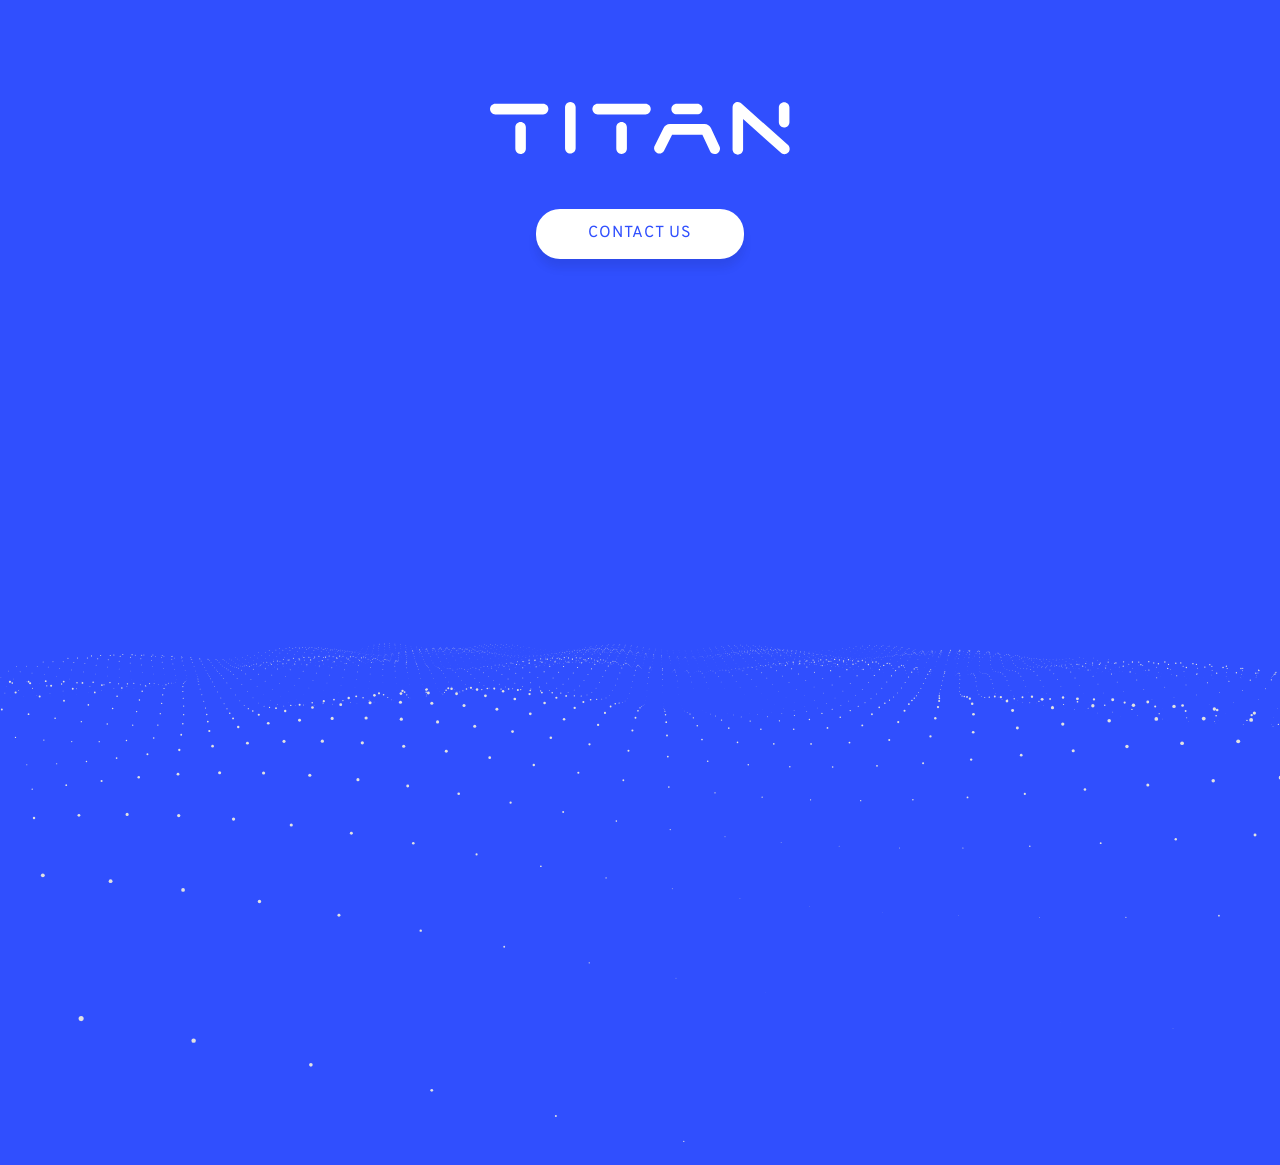
==== index.html @ d838e2a1 "index location" ====
<!DOCTYPE html>
<html lang="en">
<head>
  <title>Titan Industries</title>
  <meta name="viewport" content="width=device-width, initial-scale=1.0" />
  <meta name="description" content="Massively better mining. ">
  <meta name="author" content="Titan Industries">
  <meta property="og:url"                content="http://www.titan.io" />
  <meta property="og:type"               content="article" />
  <meta property="og:title"              content="Titan" />
  <meta property="og:description"        content="Massively better mining." />
  <meta property="og:image"              content="" />
  <link rel="stylesheet" href="styles.css">
  <link rel="shortcut icon" href="favicon.ico">
  <link href="https://fonts.googleapis.com/css?family=Overpass:400,700,900" rel="stylesheet">
</head>

  <body>
    <div id="logo">
      <img src="images/titan-logo.svg" alt="Titan logo">
    </div>
    <a class="button">Contact Us</a>

    <script src="three.js"></script>
    <script id="wave">
'use strict';var THREE=THREE||{REVISION:"56"};self.console=self.console||{info:function(){},log:function(){},debug:function(){},warn:function(){},error:function(){}};self.Int32Array=self.Int32Array||Array;self.Float32Array=self.Float32Array||Array;String.prototype.trim=String.prototype.trim||function(){return this.replace(/^\s+|\s+$/g,"")};
THREE.extend=function(a,b){if(Object.keys)for(var c=Object.keys(b),d=0,e=c.length;d<e;d++){var f=c[d];Object.defineProperty(a,f,Object.getOwnPropertyDescriptor(b,f))}else for(f in c={}.hasOwnProperty,b)c.call(b,f)&&(a[f]=b[f]);return a};
(function(){for(var a=0,b=["ms","moz","webkit","o"],c=0;c<b.length&&!window.requestAnimationFrame;++c)window.requestAnimationFrame=window[b[c]+"RequestAnimationFrame"],window.cancelAnimationFrame=window[b[c]+"CancelAnimationFrame"]||window[b[c]+"CancelRequestAnimationFrame"];void 0===window.requestAnimationFrame&&(window.requestAnimationFrame=function(b){var c=Date.now(),f=Math.max(0,16-(c-a)),g=window.setTimeout(function(){b(c+f)},f);a=c+f;return g});window.cancelAnimationFrame=window.cancelAnimationFrame||
function(a){window.clearTimeout(a)}})();THREE.CullFaceNone=0;THREE.CullFaceBack=1;THREE.CullFaceFront=2;THREE.CullFaceFrontBack=3;THREE.FrontFaceDirectionCW=0;THREE.FrontFaceDirectionCCW=1;THREE.BasicShadowMap=0;THREE.PCFShadowMap=1;THREE.PCFSoftShadowMap=2;THREE.FrontSide=0;THREE.BackSide=1;THREE.DoubleSide=2;THREE.NoShading=0;THREE.FlatShading=1;THREE.SmoothShading=2;THREE.NoColors=0;THREE.FaceColors=1;THREE.VertexColors=2;THREE.NoBlending=0;THREE.NormalBlending=1;THREE.AdditiveBlending=2;
THREE.SubtractiveBlending=3;THREE.MultiplyBlending=4;THREE.CustomBlending=5;THREE.AddEquation=100;THREE.SubtractEquation=101;THREE.ReverseSubtractEquation=102;THREE.ZeroFactor=200;THREE.OneFactor=201;THREE.SrcColorFactor=202;THREE.OneMinusSrcColorFactor=203;THREE.SrcAlphaFactor=204;THREE.OneMinusSrcAlphaFactor=205;THREE.DstAlphaFactor=206;THREE.OneMinusDstAlphaFactor=207;THREE.DstColorFactor=208;THREE.OneMinusDstColorFactor=209;THREE.SrcAlphaSaturateFactor=210;THREE.MultiplyOperation=0;
THREE.MixOperation=1;THREE.AddOperation=2;THREE.UVMapping=function(){};THREE.CubeReflectionMapping=function(){};THREE.CubeRefractionMapping=function(){};THREE.SphericalReflectionMapping=function(){};THREE.SphericalRefractionMapping=function(){};THREE.RepeatWrapping=1E3;THREE.ClampToEdgeWrapping=1001;THREE.MirroredRepeatWrapping=1002;THREE.NearestFilter=1003;THREE.NearestMipMapNearestFilter=1004;THREE.NearestMipMapLinearFilter=1005;THREE.LinearFilter=1006;THREE.LinearMipMapNearestFilter=1007;
THREE.LinearMipMapLinearFilter=1008;THREE.UnsignedByteType=1009;THREE.ByteType=1010;THREE.ShortType=1011;THREE.UnsignedShortType=1012;THREE.IntType=1013;THREE.UnsignedIntType=1014;THREE.FloatType=1015;THREE.UnsignedShort4444Type=1016;THREE.UnsignedShort5551Type=1017;THREE.UnsignedShort565Type=1018;THREE.AlphaFormat=1019;THREE.RGBFormat=1020;THREE.RGBAFormat=1021;THREE.LuminanceFormat=1022;THREE.LuminanceAlphaFormat=1023;THREE.RGB_S3TC_DXT1_Format=2001;THREE.RGBA_S3TC_DXT1_Format=2002;
THREE.RGBA_S3TC_DXT3_Format=2003;THREE.RGBA_S3TC_DXT5_Format=2004;THREE.Color=function(a){void 0!==a&&this.set(a);return this};
THREE.extend(THREE.Color.prototype,{r:1,g:1,b:1,set:function(a){switch(typeof a){case "number":this.setHex(a);break;case "string":this.setStyle(a)}},setHex:function(a){a=Math.floor(a);this.r=(a>>16&255)/255;this.g=(a>>8&255)/255;this.b=(a&255)/255;return this},setRGB:function(a,b,c){this.r=a;this.g=b;this.b=c;return this},setHSV:function(a,b,c){console.log("DEPRECATED: Color's .setHSV() will be removed. Use .setHSL( h, s, l ) instead.");return this.setHSL(a,b*c/(1>(a=(2-b)*c)?a:2-a),a/2)},setHSL:function(a,
b,c){if(0===b)this.r=this.g=this.b=c;else{var d=function(a,b,c){0>c&&(c+=1);1<c&&(c-=1);return c<1/6?a+6*(b-a)*c:0.5>c?b:c<2/3?a+6*(b-a)*(2/3-c):a},b=0.5>=c?c*(1+b):c+b-c*b,c=2*c-b;this.r=d(c,b,a+1/3);this.g=d(c,b,a);this.b=d(c,b,a-1/3)}return this},setStyle:function(a){if(/^rgb\((\d+),(\d+),(\d+)\)$/i.test(a))return a=/^rgb\((\d+),(\d+),(\d+)\)$/i.exec(a),this.r=Math.min(255,parseInt(a[1],10))/255,this.g=Math.min(255,parseInt(a[2],10))/255,this.b=Math.min(255,parseInt(a[3],10))/255,this;if(/^rgb\((\d+)\%,(\d+)\%,(\d+)\%\)$/i.test(a))return a=
/^rgb\((\d+)\%,(\d+)\%,(\d+)\%\)$/i.exec(a),this.r=Math.min(100,parseInt(a[1],10))/100,this.g=Math.min(100,parseInt(a[2],10))/100,this.b=Math.min(100,parseInt(a[3],10))/100,this;if(/^\#([0-9a-f]{6})$/i.test(a))return a=/^\#([0-9a-f]{6})$/i.exec(a),this.setHex(parseInt(a[1],16)),this;if(/^\#([0-9a-f])([0-9a-f])([0-9a-f])$/i.test(a))return a=/^\#([0-9a-f])([0-9a-f])([0-9a-f])$/i.exec(a),this.setHex(parseInt(a[1]+a[1]+a[2]+a[2]+a[3]+a[3],16)),this;if(/^(\w+)$/i.test(a))return this.setHex(THREE.ColorKeywords[a]),
this},copy:function(a){this.r=a.r;this.g=a.g;this.b=a.b;return this},copyGammaToLinear:function(a){this.r=a.r*a.r;this.g=a.g*a.g;this.b=a.b*a.b;return this},copyLinearToGamma:function(a){this.r=Math.sqrt(a.r);this.g=Math.sqrt(a.g);this.b=Math.sqrt(a.b);return this},convertGammaToLinear:function(){var a=this.r,b=this.g,c=this.b;this.r=a*a;this.g=b*b;this.b=c*c;return this},convertLinearToGamma:function(){this.r=Math.sqrt(this.r);this.g=Math.sqrt(this.g);this.b=Math.sqrt(this.b);return this},getHex:function(){return 255*
this.r<<16^255*this.g<<8^255*this.b<<0},getHexString:function(){return("000000"+this.getHex().toString(16)).slice(-6)},getHSL:function(){var a={h:0,s:0,l:0};return function(){var b=this.r,c=this.g,d=this.b,e=Math.max(b,c,d),f=Math.min(b,c,d),g,h=(f+e)/2;if(f===e)f=g=0;else{var i=e-f,f=0.5>=h?i/(e+f):i/(2-e-f);switch(e){case b:g=(c-d)/i+(c<d?6:0);break;case c:g=(d-b)/i+2;break;case d:g=(b-c)/i+4}g/=6}a.h=g;a.s=f;a.l=h;return a}}(),getStyle:function(){return"rgb("+(255*this.r|0)+","+(255*this.g|0)+
","+(255*this.b|0)+")"},offsetHSL:function(a,b,c){var d=this.getHSL();d.h+=a;d.s+=b;d.l+=c;this.setHSL(d.h,d.s,d.l);return this},add:function(a){this.r+=a.r;this.g+=a.g;this.b+=a.b;return this},addColors:function(a,b){this.r=a.r+b.r;this.g=a.g+b.g;this.b=a.b+b.b;return this},addScalar:function(a){this.r+=a;this.g+=a;this.b+=a;return this},multiply:function(a){this.r*=a.r;this.g*=a.g;this.b*=a.b;return this},multiplyScalar:function(a){this.r*=a;this.g*=a;this.b*=a;return this},lerp:function(a,b){this.r+=
(a.r-this.r)*b;this.g+=(a.g-this.g)*b;this.b+=(a.b-this.b)*b;return this},clone:function(){return(new THREE.Color).setRGB(this.r,this.g,this.b)}});
THREE.ColorKeywords={aliceblue:15792383,antiquewhite:16444375,aqua:65535,aquamarine:8388564,azure:15794175,beige:16119260,bisque:16770244,black:0,blanchedalmond:16772045,blue:255,blueviolet:9055202,brown:10824234,burlywood:14596231,cadetblue:6266528,chartreuse:8388352,chocolate:13789470,coral:16744272,cornflowerblue:6591981,cornsilk:16775388,crimson:14423100,cyan:65535,darkblue:139,darkcyan:35723,darkgoldenrod:12092939,darkgray:11119017,darkgreen:25600,darkgrey:11119017,darkkhaki:12433259,darkmagenta:9109643,
darkolivegreen:5597999,darkorange:16747520,darkorchid:10040012,darkred:9109504,darksalmon:15308410,darkseagreen:9419919,darkslateblue:4734347,darkslategray:3100495,darkslategrey:3100495,darkturquoise:52945,darkviolet:9699539,deeppink:16716947,deepskyblue:49151,dimgray:6908265,dimgrey:6908265,dodgerblue:2003199,firebrick:11674146,floralwhite:16775920,forestgreen:2263842,fuchsia:16711935,gainsboro:14474460,ghostwhite:16316671,gold:16766720,goldenrod:14329120,gray:8421504,green:32768,greenyellow:11403055,
grey:8421504,honeydew:15794160,hotpink:16738740,indianred:13458524,indigo:4915330,ivory:16777200,khaki:15787660,lavender:15132410,lavenderblush:16773365,lawngreen:8190976,lemonchiffon:16775885,lightblue:11393254,lightcoral:15761536,lightcyan:14745599,lightgoldenrodyellow:16448210,lightgray:13882323,lightgreen:9498256,lightgrey:13882323,lightpink:16758465,lightsalmon:16752762,lightseagreen:2142890,lightskyblue:8900346,lightslategray:7833753,lightslategrey:7833753,lightsteelblue:11584734,lightyellow:16777184,
lime:65280,limegreen:3329330,linen:16445670,magenta:16711935,maroon:8388608,mediumaquamarine:6737322,mediumblue:205,mediumorchid:12211667,mediumpurple:9662683,mediumseagreen:3978097,mediumslateblue:8087790,mediumspringgreen:64154,mediumturquoise:4772300,mediumvioletred:13047173,midnightblue:1644912,mintcream:16121850,mistyrose:16770273,moccasin:16770229,navajowhite:16768685,navy:128,oldlace:16643558,olive:8421376,olivedrab:7048739,orange:16753920,orangered:16729344,orchid:14315734,palegoldenrod:15657130,
palegreen:10025880,paleturquoise:11529966,palevioletred:14381203,papayawhip:16773077,peachpuff:16767673,peru:13468991,pink:16761035,plum:14524637,powderblue:11591910,purple:8388736,red:16711680,rosybrown:12357519,royalblue:4286945,saddlebrown:9127187,salmon:16416882,sandybrown:16032864,seagreen:3050327,seashell:16774638,sienna:10506797,silver:12632256,skyblue:8900331,slateblue:6970061,slategray:7372944,slategrey:7372944,snow:16775930,springgreen:65407,steelblue:4620980,tan:13808780,teal:32896,thistle:14204888,
tomato:16737095,turquoise:4251856,violet:15631086,wheat:16113331,white:16777215,whitesmoke:16119285,yellow:16776960,yellowgreen:10145074};THREE.Quaternion=function(a,b,c,d){this.x=a||0;this.y=b||0;this.z=c||0;this.w=void 0!==d?d:1};
THREE.extend(THREE.Quaternion.prototype,{set:function(a,b,c,d){this.x=a;this.y=b;this.z=c;this.w=d;return this},copy:function(a){this.x=a.x;this.y=a.y;this.z=a.z;this.w=a.w;return this},setFromEuler:function(a,b){var c=Math.cos(a.x/2),d=Math.cos(a.y/2),e=Math.cos(a.z/2),f=Math.sin(a.x/2),g=Math.sin(a.y/2),h=Math.sin(a.z/2);void 0===b||"XYZ"===b?(this.x=f*d*e+c*g*h,this.y=c*g*e-f*d*h,this.z=c*d*h+f*g*e,this.w=c*d*e-f*g*h):"YXZ"===b?(this.x=f*d*e+c*g*h,this.y=c*g*e-f*d*h,this.z=c*d*h-f*g*e,this.w=c*
d*e+f*g*h):"ZXY"===b?(this.x=f*d*e-c*g*h,this.y=c*g*e+f*d*h,this.z=c*d*h+f*g*e,this.w=c*d*e-f*g*h):"ZYX"===b?(this.x=f*d*e-c*g*h,this.y=c*g*e+f*d*h,this.z=c*d*h-f*g*e,this.w=c*d*e+f*g*h):"YZX"===b?(this.x=f*d*e+c*g*h,this.y=c*g*e+f*d*h,this.z=c*d*h-f*g*e,this.w=c*d*e-f*g*h):"XZY"===b&&(this.x=f*d*e-c*g*h,this.y=c*g*e-f*d*h,this.z=c*d*h+f*g*e,this.w=c*d*e+f*g*h);return this},setFromAxisAngle:function(a,b){var c=b/2,d=Math.sin(c);this.x=a.x*d;this.y=a.y*d;this.z=a.z*d;this.w=Math.cos(c);return this},
setFromRotationMatrix:function(a){var b=a.elements,c=b[0],a=b[4],d=b[8],e=b[1],f=b[5],g=b[9],h=b[2],i=b[6],b=b[10],k=c+f+b;0<k?(c=0.5/Math.sqrt(k+1),this.w=0.25/c,this.x=(i-g)*c,this.y=(d-h)*c,this.z=(e-a)*c):c>f&&c>b?(c=2*Math.sqrt(1+c-f-b),this.w=(i-g)/c,this.x=0.25*c,this.y=(a+e)/c,this.z=(d+h)/c):f>b?(c=2*Math.sqrt(1+f-c-b),this.w=(d-h)/c,this.x=(a+e)/c,this.y=0.25*c,this.z=(g+i)/c):(c=2*Math.sqrt(1+b-c-f),this.w=(e-a)/c,this.x=(d+h)/c,this.y=(g+i)/c,this.z=0.25*c);return this},inverse:function(){this.conjugate().normalize();
return this},conjugate:function(){this.x*=-1;this.y*=-1;this.z*=-1;return this},lengthSq:function(){return this.x*this.x+this.y*this.y+this.z*this.z+this.w*this.w},length:function(){return Math.sqrt(this.x*this.x+this.y*this.y+this.z*this.z+this.w*this.w)},normalize:function(){var a=this.length();0===a?(this.z=this.y=this.x=0,this.w=1):(a=1/a,this.x*=a,this.y*=a,this.z*=a,this.w*=a);return this},multiply:function(a,b){return void 0!==b?(console.warn("DEPRECATED: Quaternion's .multiply() now only accepts one argument. Use .multiplyQuaternions( a, b ) instead."),
this.multiplyQuaternions(a,b)):this.multiplyQuaternions(this,a)},multiplyQuaternions:function(a,b){var c=a.x,d=a.y,e=a.z,f=a.w,g=b.x,h=b.y,i=b.z,k=b.w;this.x=c*k+f*g+d*i-e*h;this.y=d*k+f*h+e*g-c*i;this.z=e*k+f*i+c*h-d*g;this.w=f*k-c*g-d*h-e*i;return this},multiplyVector3:function(a){console.warn("DEPRECATED: Quaternion's .multiplyVector3() has been removed. Use is now vector.applyQuaternion( quaternion ) instead.");return a.applyQuaternion(this)},slerp:function(a,b){var c=this.x,d=this.y,e=this.z,
f=this.w,g=f*a.w+c*a.x+d*a.y+e*a.z;0>g?(this.w=-a.w,this.x=-a.x,this.y=-a.y,this.z=-a.z,g=-g):this.copy(a);if(1<=g)return this.w=f,this.x=c,this.y=d,this.z=e,this;var h=Math.acos(g),i=Math.sqrt(1-g*g);if(0.001>Math.abs(i))return this.w=0.5*(f+this.w),this.x=0.5*(c+this.x),this.y=0.5*(d+this.y),this.z=0.5*(e+this.z),this;g=Math.sin((1-b)*h)/i;h=Math.sin(b*h)/i;this.w=f*g+this.w*h;this.x=c*g+this.x*h;this.y=d*g+this.y*h;this.z=e*g+this.z*h;return this},equals:function(a){return a.x===this.x&&a.y===
this.y&&a.z===this.z&&a.w===this.w},clone:function(){return new THREE.Quaternion(this.x,this.y,this.z,this.w)}});THREE.Quaternion.slerp=function(a,b,c,d){return c.copy(a).slerp(b,d)};THREE.Vector2=function(a,b){this.x=a||0;this.y=b||0};
THREE.extend(THREE.Vector2.prototype,{set:function(a,b){this.x=a;this.y=b;return this},setX:function(a){this.x=a;return this},setY:function(a){this.y=a;return this},setComponent:function(a,b){switch(a){case 0:this.x=b;break;case 1:this.y=b;break;default:throw Error("index is out of range: "+a);}},getComponent:function(a){switch(a){case 0:return this.x;case 1:return this.y;default:throw Error("index is out of range: "+a);}},copy:function(a){this.x=a.x;this.y=a.y;return this},add:function(a,b){if(void 0!==
b)return console.warn("DEPRECATED: Vector2's .add() now only accepts one argument. Use .addVectors( a, b ) instead."),this.addVectors(a,b);this.x+=a.x;this.y+=a.y;return this},addVectors:function(a,b){this.x=a.x+b.x;this.y=a.y+b.y;return this},addScalar:function(a){this.x+=a;this.y+=a;return this},sub:function(a,b){if(void 0!==b)return console.warn("DEPRECATED: Vector2's .sub() now only accepts one argument. Use .subVectors( a, b ) instead."),this.subVectors(a,b);this.x-=a.x;this.y-=a.y;return this},
subVectors:function(a,b){this.x=a.x-b.x;this.y=a.y-b.y;return this},multiplyScalar:function(a){this.x*=a;this.y*=a;return this},divideScalar:function(a){0!==a?(this.x/=a,this.y/=a):this.set(0,0);return this},min:function(a){this.x>a.x&&(this.x=a.x);this.y>a.y&&(this.y=a.y);return this},max:function(a){this.x<a.x&&(this.x=a.x);this.y<a.y&&(this.y=a.y);return this},clamp:function(a,b){this.x<a.x?this.x=a.x:this.x>b.x&&(this.x=b.x);this.y<a.y?this.y=a.y:this.y>b.y&&(this.y=b.y);return this},negate:function(){return this.multiplyScalar(-1)},
dot:function(a){return this.x*a.x+this.y*a.y},lengthSq:function(){return this.x*this.x+this.y*this.y},length:function(){return Math.sqrt(this.x*this.x+this.y*this.y)},normalize:function(){return this.divideScalar(this.length())},distanceTo:function(a){return Math.sqrt(this.distanceToSquared(a))},distanceToSquared:function(a){var b=this.x-a.x,a=this.y-a.y;return b*b+a*a},setLength:function(a){var b=this.length();0!==b&&a!==b&&this.multiplyScalar(a/b);return this},lerp:function(a,b){this.x+=(a.x-this.x)*
b;this.y+=(a.y-this.y)*b;return this},equals:function(a){return a.x===this.x&&a.y===this.y},toArray:function(){return[this.x,this.y]},clone:function(){return new THREE.Vector2(this.x,this.y)}});THREE.Vector3=function(a,b,c){this.x=a||0;this.y=b||0;this.z=c||0};
THREE.extend(THREE.Vector3.prototype,{set:function(a,b,c){this.x=a;this.y=b;this.z=c;return this},setX:function(a){this.x=a;return this},setY:function(a){this.y=a;return this},setZ:function(a){this.z=a;return this},setComponent:function(a,b){switch(a){case 0:this.x=b;break;case 1:this.y=b;break;case 2:this.z=b;break;default:throw Error("index is out of range: "+a);}},getComponent:function(a){switch(a){case 0:return this.x;case 1:return this.y;case 2:return this.z;default:throw Error("index is out of range: "+
a);}},copy:function(a){this.x=a.x;this.y=a.y;this.z=a.z;return this},add:function(a,b){if(void 0!==b)return console.warn("DEPRECATED: Vector3's .add() now only accepts one argument. Use .addVectors( a, b ) instead."),this.addVectors(a,b);this.x+=a.x;this.y+=a.y;this.z+=a.z;return this},addScalar:function(a){this.x+=a;this.y+=a;this.z+=a;return this},addVectors:function(a,b){this.x=a.x+b.x;this.y=a.y+b.y;this.z=a.z+b.z;return this},sub:function(a,b){if(void 0!==b)return console.warn("DEPRECATED: Vector3's .sub() now only accepts one argument. Use .subVectors( a, b ) instead."),
this.subVectors(a,b);this.x-=a.x;this.y-=a.y;this.z-=a.z;return this},subVectors:function(a,b){this.x=a.x-b.x;this.y=a.y-b.y;this.z=a.z-b.z;return this},multiply:function(a,b){if(void 0!==b)return console.warn("DEPRECATED: Vector3's .multiply() now only accepts one argument. Use .multiplyVectors( a, b ) instead."),this.multiplyVectors(a,b);this.x*=a.x;this.y*=a.y;this.z*=a.z;return this},multiplyScalar:function(a){this.x*=a;this.y*=a;this.z*=a;return this},multiplyVectors:function(a,b){this.x=a.x*
b.x;this.y=a.y*b.y;this.z=a.z*b.z;return this},applyMatrix3:function(a){var b=this.x,c=this.y,d=this.z,a=a.elements;this.x=a[0]*b+a[3]*c+a[6]*d;this.y=a[1]*b+a[4]*c+a[7]*d;this.z=a[2]*b+a[5]*c+a[8]*d;return this},applyMatrix4:function(a){var b=this.x,c=this.y,d=this.z,a=a.elements;this.x=a[0]*b+a[4]*c+a[8]*d+a[12];this.y=a[1]*b+a[5]*c+a[9]*d+a[13];this.z=a[2]*b+a[6]*c+a[10]*d+a[14];return this},applyProjection:function(a){var b=this.x,c=this.y,d=this.z,a=a.elements,e=1/(a[3]*b+a[7]*c+a[11]*d+a[15]);
this.x=(a[0]*b+a[4]*c+a[8]*d+a[12])*e;this.y=(a[1]*b+a[5]*c+a[9]*d+a[13])*e;this.z=(a[2]*b+a[6]*c+a[10]*d+a[14])*e;return this},applyQuaternion:function(a){var b=this.x,c=this.y,d=this.z,e=a.x,f=a.y,g=a.z,a=a.w,h=a*b+f*d-g*c,i=a*c+g*b-e*d,k=a*d+e*c-f*b,b=-e*b-f*c-g*d;this.x=h*a+b*-e+i*-g-k*-f;this.y=i*a+b*-f+k*-e-h*-g;this.z=k*a+b*-g+h*-f-i*-e;return this},applyEuler:function(){var a=new THREE.Quaternion;return function(b,c){var d=a.setFromEuler(b,c);this.applyQuaternion(d);return this}}(),applyAxisAngle:function(){var a=
new THREE.Quaternion;return function(b,c){var d=a.setFromAxisAngle(b,c);this.applyQuaternion(d);return this}}(),transformDirection:function(a){var b=this.x,c=this.y,d=this.z,a=a.elements;this.x=a[0]*b+a[4]*c+a[8]*d;this.y=a[1]*b+a[5]*c+a[9]*d;this.z=a[2]*b+a[6]*c+a[10]*d;this.normalize();return this},divide:function(a){this.x/=a.x;this.y/=a.y;this.z/=a.z;return this},divideScalar:function(a){0!==a?(this.x/=a,this.y/=a,this.z/=a):this.z=this.y=this.x=0;return this},min:function(a){this.x>a.x&&(this.x=
a.x);this.y>a.y&&(this.y=a.y);this.z>a.z&&(this.z=a.z);return this},max:function(a){this.x<a.x&&(this.x=a.x);this.y<a.y&&(this.y=a.y);this.z<a.z&&(this.z=a.z);return this},clamp:function(a,b){this.x<a.x?this.x=a.x:this.x>b.x&&(this.x=b.x);this.y<a.y?this.y=a.y:this.y>b.y&&(this.y=b.y);this.z<a.z?this.z=a.z:this.z>b.z&&(this.z=b.z);return this},negate:function(){return this.multiplyScalar(-1)},dot:function(a){return this.x*a.x+this.y*a.y+this.z*a.z},lengthSq:function(){return this.x*this.x+this.y*
this.y+this.z*this.z},length:function(){return Math.sqrt(this.x*this.x+this.y*this.y+this.z*this.z)},lengthManhattan:function(){return Math.abs(this.x)+Math.abs(this.y)+Math.abs(this.z)},normalize:function(){return this.divideScalar(this.length())},setLength:function(a){var b=this.length();0!==b&&a!==b&&this.multiplyScalar(a/b);return this},lerp:function(a,b){this.x+=(a.x-this.x)*b;this.y+=(a.y-this.y)*b;this.z+=(a.z-this.z)*b;return this},cross:function(a,b){if(void 0!==b)return console.warn("DEPRECATED: Vector3's .cross() now only accepts one argument. Use .crossVectors( a, b ) instead."),
this.crossVectors(a,b);var c=this.x,d=this.y,e=this.z;this.x=d*a.z-e*a.y;this.y=e*a.x-c*a.z;this.z=c*a.y-d*a.x;return this},crossVectors:function(a,b){this.x=a.y*b.z-a.z*b.y;this.y=a.z*b.x-a.x*b.z;this.z=a.x*b.y-a.y*b.x;return this},projectOnVector:function(){var a=new THREE.Vector3;return function(b){a.copy(b).normalize();b=this.dot(a);return this.copy(a).multiplyScalar(b)}}(),projectOnPlane:function(){var a=new THREE.Vector3;return function(b){a.copy(this).projectOnVector(b);return this.sub(a)}}(),
reflect:function(){var a=new THREE.Vector3;return function(b){a.copy(this).projectOnVector(b).multiplyScalar(2);return this.subVectors(a,this)}}(),angleTo:function(a){a=this.dot(a)/(this.length()*a.length());return Math.acos(THREE.Math.clamp(a,-1,1))},distanceTo:function(a){return Math.sqrt(this.distanceToSquared(a))},distanceToSquared:function(a){var b=this.x-a.x,c=this.y-a.y,a=this.z-a.z;return b*b+c*c+a*a},getPositionFromMatrix:function(a){this.x=a.elements[12];this.y=a.elements[13];this.z=a.elements[14];
return this},setEulerFromRotationMatrix:function(a,b){function c(a){return Math.min(Math.max(a,-1),1)}var d=a.elements,e=d[0],f=d[4],g=d[8],h=d[1],i=d[5],k=d[9],l=d[2],m=d[6],d=d[10];void 0===b||"XYZ"===b?(this.y=Math.asin(c(g)),0.99999>Math.abs(g)?(this.x=Math.atan2(-k,d),this.z=Math.atan2(-f,e)):(this.x=Math.atan2(m,i),this.z=0)):"YXZ"===b?(this.x=Math.asin(-c(k)),0.99999>Math.abs(k)?(this.y=Math.atan2(g,d),this.z=Math.atan2(h,i)):(this.y=Math.atan2(-l,e),this.z=0)):"ZXY"===b?(this.x=Math.asin(c(m)),
0.99999>Math.abs(m)?(this.y=Math.atan2(-l,d),this.z=Math.atan2(-f,i)):(this.y=0,this.z=Math.atan2(h,e))):"ZYX"===b?(this.y=Math.asin(-c(l)),0.99999>Math.abs(l)?(this.x=Math.atan2(m,d),this.z=Math.atan2(h,e)):(this.x=0,this.z=Math.atan2(-f,i))):"YZX"===b?(this.z=Math.asin(c(h)),0.99999>Math.abs(h)?(this.x=Math.atan2(-k,i),this.y=Math.atan2(-l,e)):(this.x=0,this.y=Math.atan2(g,d))):"XZY"===b&&(this.z=Math.asin(-c(f)),0.99999>Math.abs(f)?(this.x=Math.atan2(m,i),this.y=Math.atan2(g,e)):(this.x=Math.atan2(-k,
d),this.y=0));return this},setEulerFromQuaternion:function(a,b){function c(a){return Math.min(Math.max(a,-1),1)}var d=a.x*a.x,e=a.y*a.y,f=a.z*a.z,g=a.w*a.w;void 0===b||"XYZ"===b?(this.x=Math.atan2(2*(a.x*a.w-a.y*a.z),g-d-e+f),this.y=Math.asin(c(2*(a.x*a.z+a.y*a.w))),this.z=Math.atan2(2*(a.z*a.w-a.x*a.y),g+d-e-f)):"YXZ"===b?(this.x=Math.asin(c(2*(a.x*a.w-a.y*a.z))),this.y=Math.atan2(2*(a.x*a.z+a.y*a.w),g-d-e+f),this.z=Math.atan2(2*(a.x*a.y+a.z*a.w),g-d+e-f)):"ZXY"===b?(this.x=Math.asin(c(2*(a.x*a.w+
a.y*a.z))),this.y=Math.atan2(2*(a.y*a.w-a.z*a.x),g-d-e+f),this.z=Math.atan2(2*(a.z*a.w-a.x*a.y),g-d+e-f)):"ZYX"===b?(this.x=Math.atan2(2*(a.x*a.w+a.z*a.y),g-d-e+f),this.y=Math.asin(c(2*(a.y*a.w-a.x*a.z))),this.z=Math.atan2(2*(a.x*a.y+a.z*a.w),g+d-e-f)):"YZX"===b?(this.x=Math.atan2(2*(a.x*a.w-a.z*a.y),g-d+e-f),this.y=Math.atan2(2*(a.y*a.w-a.x*a.z),g+d-e-f),this.z=Math.asin(c(2*(a.x*a.y+a.z*a.w)))):"XZY"===b&&(this.x=Math.atan2(2*(a.x*a.w+a.y*a.z),g-d+e-f),this.y=Math.atan2(2*(a.x*a.z+a.y*a.w),g+d-
e-f),this.z=Math.asin(c(2*(a.z*a.w-a.x*a.y))));return this},getScaleFromMatrix:function(a){var b=this.set(a.elements[0],a.elements[1],a.elements[2]).length(),c=this.set(a.elements[4],a.elements[5],a.elements[6]).length(),a=this.set(a.elements[8],a.elements[9],a.elements[10]).length();this.x=b;this.y=c;this.z=a;return this},equals:function(a){return a.x===this.x&&a.y===this.y&&a.z===this.z},toArray:function(){return[this.x,this.y,this.z]},clone:function(){return new THREE.Vector3(this.x,this.y,this.z)}});THREE.Vector4=function(a,b,c,d){this.x=a||0;this.y=b||0;this.z=c||0;this.w=void 0!==d?d:1};
THREE.extend(THREE.Vector4.prototype,{set:function(a,b,c,d){this.x=a;this.y=b;this.z=c;this.w=d;return this},setX:function(a){this.x=a;return this},setY:function(a){this.y=a;return this},setZ:function(a){this.z=a;return this},setW:function(a){this.w=a;return this},setComponent:function(a,b){switch(a){case 0:this.x=b;break;case 1:this.y=b;break;case 2:this.z=b;break;case 3:this.w=b;break;default:throw Error("index is out of range: "+a);}},getComponent:function(a){switch(a){case 0:return this.x;case 1:return this.y;
case 2:return this.z;case 3:return this.w;default:throw Error("index is out of range: "+a);}},copy:function(a){this.x=a.x;this.y=a.y;this.z=a.z;this.w=void 0!==a.w?a.w:1;return this},add:function(a,b){if(void 0!==b)return console.warn("DEPRECATED: Vector4's .add() now only accepts one argument. Use .addVectors( a, b ) instead."),this.addVectors(a,b);this.x+=a.x;this.y+=a.y;this.z+=a.z;this.w+=a.w;return this},addScalar:function(a){this.x+=a;this.y+=a;this.z+=a;this.w+=a;return this},addVectors:function(a,
b){this.x=a.x+b.x;this.y=a.y+b.y;this.z=a.z+b.z;this.w=a.w+b.w;return this},sub:function(a,b){if(void 0!==b)return console.warn("DEPRECATED: Vector4's .sub() now only accepts one argument. Use .subVectors( a, b ) instead."),this.subVectors(a,b);this.x-=a.x;this.y-=a.y;this.z-=a.z;this.w-=a.w;return this},subVectors:function(a,b){this.x=a.x-b.x;this.y=a.y-b.y;this.z=a.z-b.z;this.w=a.w-b.w;return this},multiplyScalar:function(a){this.x*=a;this.y*=a;this.z*=a;this.w*=a;return this},applyMatrix4:function(a){var b=
this.x,c=this.y,d=this.z,e=this.w,a=a.elements;this.x=a[0]*b+a[4]*c+a[8]*d+a[12]*e;this.y=a[1]*b+a[5]*c+a[9]*d+a[13]*e;this.z=a[2]*b+a[6]*c+a[10]*d+a[14]*e;this.w=a[3]*b+a[7]*c+a[11]*d+a[15]*e;return this},divideScalar:function(a){0!==a?(this.x/=a,this.y/=a,this.z/=a,this.w/=a):(this.z=this.y=this.x=0,this.w=1);return this},setAxisAngleFromQuaternion:function(a){this.w=2*Math.acos(a.w);var b=Math.sqrt(1-a.w*a.w);1E-4>b?(this.x=1,this.z=this.y=0):(this.x=a.x/b,this.y=a.y/b,this.z=a.z/b);return this},
setAxisAngleFromRotationMatrix:function(a){var b,c,d,a=a.elements,e=a[0];d=a[4];var f=a[8],g=a[1],h=a[5],i=a[9];c=a[2];b=a[6];var k=a[10];if(0.01>Math.abs(d-g)&&0.01>Math.abs(f-c)&&0.01>Math.abs(i-b)){if(0.1>Math.abs(d+g)&&0.1>Math.abs(f+c)&&0.1>Math.abs(i+b)&&0.1>Math.abs(e+h+k-3))return this.set(1,0,0,0),this;a=Math.PI;e=(e+1)/2;h=(h+1)/2;k=(k+1)/2;d=(d+g)/4;f=(f+c)/4;i=(i+b)/4;e>h&&e>k?0.01>e?(b=0,d=c=0.707106781):(b=Math.sqrt(e),c=d/b,d=f/b):h>k?0.01>h?(b=0.707106781,c=0,d=0.707106781):(c=Math.sqrt(h),
b=d/c,d=i/c):0.01>k?(c=b=0.707106781,d=0):(d=Math.sqrt(k),b=f/d,c=i/d);this.set(b,c,d,a);return this}a=Math.sqrt((b-i)*(b-i)+(f-c)*(f-c)+(g-d)*(g-d));0.001>Math.abs(a)&&(a=1);this.x=(b-i)/a;this.y=(f-c)/a;this.z=(g-d)/a;this.w=Math.acos((e+h+k-1)/2);return this},min:function(a){this.x>a.x&&(this.x=a.x);this.y>a.y&&(this.y=a.y);this.z>a.z&&(this.z=a.z);this.w>a.w&&(this.w=a.w);return this},max:function(a){this.x<a.x&&(this.x=a.x);this.y<a.y&&(this.y=a.y);this.z<a.z&&(this.z=a.z);this.w<a.w&&(this.w=
a.w);return this},clamp:function(a,b){this.x<a.x?this.x=a.x:this.x>b.x&&(this.x=b.x);this.y<a.y?this.y=a.y:this.y>b.y&&(this.y=b.y);this.z<a.z?this.z=a.z:this.z>b.z&&(this.z=b.z);this.w<a.w?this.w=a.w:this.w>b.w&&(this.w=b.w);return this},negate:function(){return this.multiplyScalar(-1)},dot:function(a){return this.x*a.x+this.y*a.y+this.z*a.z+this.w*a.w},lengthSq:function(){return this.x*this.x+this.y*this.y+this.z*this.z+this.w*this.w},length:function(){return Math.sqrt(this.x*this.x+this.y*this.y+
this.z*this.z+this.w*this.w)},lengthManhattan:function(){return Math.abs(this.x)+Math.abs(this.y)+Math.abs(this.z)+Math.abs(this.w)},normalize:function(){return this.divideScalar(this.length())},setLength:function(a){var b=this.length();0!==b&&a!==b&&this.multiplyScalar(a/b);return this},lerp:function(a,b){this.x+=(a.x-this.x)*b;this.y+=(a.y-this.y)*b;this.z+=(a.z-this.z)*b;this.w+=(a.w-this.w)*b;return this},equals:function(a){return a.x===this.x&&a.y===this.y&&a.z===this.z&&a.w===this.w},toArray:function(){return[this.x,
this.y,this.z,this.w]},clone:function(){return new THREE.Vector4(this.x,this.y,this.z,this.w)}});THREE.Line3=function(a,b){this.start=void 0!==a?a:new THREE.Vector3;this.end=void 0!==b?b:new THREE.Vector3};
THREE.extend(THREE.Line3.prototype,{set:function(a,b){this.start.copy(a);this.end.copy(b);return this},copy:function(a){this.start.copy(a.start);this.end.copy(a.end);return this},center:function(a){return(a||new THREE.Vector3).addVectors(this.start,this.end).multiplyScalar(0.5)},delta:function(a){return(a||new THREE.Vector3).subVectors(this.end,this.start)},distanceSq:function(){return this.start.distanceToSquared(this.end)},distance:function(){return this.start.distanceTo(this.end)},at:function(a,
b){var c=b||new THREE.Vector3;return this.delta(c).multiplyScalar(a).add(this.start)},closestPointToPointParameter:function(){var a=new THREE.Vector3,b=new THREE.Vector3;return function(c,d){a.subVectors(c,this.start);b.subVectors(this.end,this.start);var e=b.dot(b),e=b.dot(a)/e;d&&(e=THREE.Math.clamp(e,0,1));return e}}(),closestPointToPoint:function(a,b,c){a=this.closestPointToPointParameter(a,b);c=c||new THREE.Vector3;return this.delta(c).multiplyScalar(a).add(this.start)},applyMatrix4:function(a){this.start.applyMatrix4(a);
this.end.applyMatrix4(a);return this},equals:function(a){return a.start.equals(this.start)&&a.end.equals(this.end)},clone:function(){return(new THREE.Line3).copy(this)}});THREE.Box2=function(a,b){this.min=void 0!==a?a:new THREE.Vector2(Infinity,Infinity);this.max=void 0!==b?b:new THREE.Vector2(-Infinity,-Infinity)};
THREE.extend(THREE.Box2.prototype,{set:function(a,b){this.min.copy(a);this.max.copy(b);return this},setFromPoints:function(a){if(0<a.length){var b=a[0];this.min.copy(b);this.max.copy(b);for(var c=1,d=a.length;c<d;c++)b=a[c],b.x<this.min.x?this.min.x=b.x:b.x>this.max.x&&(this.max.x=b.x),b.y<this.min.y?this.min.y=b.y:b.y>this.max.y&&(this.max.y=b.y)}else this.makeEmpty();return this},setFromCenterAndSize:function(){var a=new THREE.Vector2;return function(b,c){var d=a.copy(c).multiplyScalar(0.5);this.min.copy(b).sub(d);
this.max.copy(b).add(d);return this}}(),copy:function(a){this.min.copy(a.min);this.max.copy(a.max);return this},makeEmpty:function(){this.min.x=this.min.y=Infinity;this.max.x=this.max.y=-Infinity;return this},empty:function(){return this.max.x<this.min.x||this.max.y<this.min.y},center:function(a){return(a||new THREE.Vector2).addVectors(this.min,this.max).multiplyScalar(0.5)},size:function(a){return(a||new THREE.Vector2).subVectors(this.max,this.min)},expandByPoint:function(a){this.min.min(a);this.max.max(a);
return this},expandByVector:function(a){this.min.sub(a);this.max.add(a);return this},expandByScalar:function(a){this.min.addScalar(-a);this.max.addScalar(a);return this},containsPoint:function(a){return a.x<this.min.x||a.x>this.max.x||a.y<this.min.y||a.y>this.max.y?!1:!0},containsBox:function(a){return this.min.x<=a.min.x&&a.max.x<=this.max.x&&this.min.y<=a.min.y&&a.max.y<=this.max.y?!0:!1},getParameter:function(a){return new THREE.Vector2((a.x-this.min.x)/(this.max.x-this.min.x),(a.y-this.min.y)/
(this.max.y-this.min.y))},isIntersectionBox:function(a){return a.max.x<this.min.x||a.min.x>this.max.x||a.max.y<this.min.y||a.min.y>this.max.y?!1:!0},clampPoint:function(a,b){return(b||new THREE.Vector2).copy(a).clamp(this.min,this.max)},distanceToPoint:function(){var a=new THREE.Vector2;return function(b){return a.copy(b).clamp(this.min,this.max).sub(b).length()}}(),intersect:function(a){this.min.max(a.min);this.max.min(a.max);return this},union:function(a){this.min.min(a.min);this.max.max(a.max);
return this},translate:function(a){this.min.add(a);this.max.add(a);return this},equals:function(a){return a.min.equals(this.min)&&a.max.equals(this.max)},clone:function(){return(new THREE.Box2).copy(this)}});THREE.Box3=function(a,b){this.min=void 0!==a?a:new THREE.Vector3(Infinity,Infinity,Infinity);this.max=void 0!==b?b:new THREE.Vector3(-Infinity,-Infinity,-Infinity)};
THREE.extend(THREE.Box3.prototype,{set:function(a,b){this.min.copy(a);this.max.copy(b);return this},setFromPoints:function(a){if(0<a.length){var b=a[0];this.min.copy(b);this.max.copy(b);for(var c=1,d=a.length;c<d;c++)b=a[c],b.x<this.min.x?this.min.x=b.x:b.x>this.max.x&&(this.max.x=b.x),b.y<this.min.y?this.min.y=b.y:b.y>this.max.y&&(this.max.y=b.y),b.z<this.min.z?this.min.z=b.z:b.z>this.max.z&&(this.max.z=b.z)}else this.makeEmpty();return this},setFromCenterAndSize:function(){var a=new THREE.Vector3;
return function(b,c){var d=a.copy(c).multiplyScalar(0.5);this.min.copy(b).sub(d);this.max.copy(b).add(d);return this}}(),copy:function(a){this.min.copy(a.min);this.max.copy(a.max);return this},makeEmpty:function(){this.min.x=this.min.y=this.min.z=Infinity;this.max.x=this.max.y=this.max.z=-Infinity;return this},empty:function(){return this.max.x<this.min.x||this.max.y<this.min.y||this.max.z<this.min.z},center:function(a){return(a||new THREE.Vector3).addVectors(this.min,this.max).multiplyScalar(0.5)},
size:function(a){return(a||new THREE.Vector3).subVectors(this.max,this.min)},expandByPoint:function(a){this.min.min(a);this.max.max(a);return this},expandByVector:function(a){this.min.sub(a);this.max.add(a);return this},expandByScalar:function(a){this.min.addScalar(-a);this.max.addScalar(a);return this},containsPoint:function(a){return a.x<this.min.x||a.x>this.max.x||a.y<this.min.y||a.y>this.max.y||a.z<this.min.z||a.z>this.max.z?!1:!0},containsBox:function(a){return this.min.x<=a.min.x&&a.max.x<=
this.max.x&&this.min.y<=a.min.y&&a.max.y<=this.max.y&&this.min.z<=a.min.z&&a.max.z<=this.max.z?!0:!1},getParameter:function(a){return new THREE.Vector3((a.x-this.min.x)/(this.max.x-this.min.x),(a.y-this.min.y)/(this.max.y-this.min.y),(a.z-this.min.z)/(this.max.z-this.min.z))},isIntersectionBox:function(a){return a.max.x<this.min.x||a.min.x>this.max.x||a.max.y<this.min.y||a.min.y>this.max.y||a.max.z<this.min.z||a.min.z>this.max.z?!1:!0},clampPoint:function(a,b){return(b||new THREE.Vector3).copy(a).clamp(this.min,
this.max)},distanceToPoint:function(){var a=new THREE.Vector3;return function(b){return a.copy(b).clamp(this.min,this.max).sub(b).length()}}(),getBoundingSphere:function(){var a=new THREE.Vector3;return function(b){b=b||new THREE.Sphere;b.center=this.center();b.radius=0.5*this.size(a).length();return b}}(),intersect:function(a){this.min.max(a.min);this.max.min(a.max);return this},union:function(a){this.min.min(a.min);this.max.max(a.max);return this},applyMatrix4:function(){var a=[new THREE.Vector3,
new THREE.Vector3,new THREE.Vector3,new THREE.Vector3,new THREE.Vector3,new THREE.Vector3,new THREE.Vector3,new THREE.Vector3];return function(b){a[0].set(this.min.x,this.min.y,this.min.z).applyMatrix4(b);a[1].set(this.min.x,this.min.y,this.max.z).applyMatrix4(b);a[2].set(this.min.x,this.max.y,this.min.z).applyMatrix4(b);a[3].set(this.min.x,this.max.y,this.max.z).applyMatrix4(b);a[4].set(this.max.x,this.min.y,this.min.z).applyMatrix4(b);a[5].set(this.max.x,this.min.y,this.max.z).applyMatrix4(b);a[6].set(this.max.x,
this.max.y,this.min.z).applyMatrix4(b);a[7].set(this.max.x,this.max.y,this.max.z).applyMatrix4(b);this.makeEmpty();this.setFromPoints(a);return this}}(),translate:function(a){this.min.add(a);this.max.add(a);return this},equals:function(a){return a.min.equals(this.min)&&a.max.equals(this.max)},clone:function(){return(new THREE.Box3).copy(this)}});THREE.Matrix3=function(a,b,c,d,e,f,g,h,i){this.elements=new Float32Array(9);this.set(void 0!==a?a:1,b||0,c||0,d||0,void 0!==e?e:1,f||0,g||0,h||0,void 0!==i?i:1)};
THREE.extend(THREE.Matrix3.prototype,{set:function(a,b,c,d,e,f,g,h,i){var k=this.elements;k[0]=a;k[3]=b;k[6]=c;k[1]=d;k[4]=e;k[7]=f;k[2]=g;k[5]=h;k[8]=i;return this},identity:function(){this.set(1,0,0,0,1,0,0,0,1);return this},copy:function(a){a=a.elements;this.set(a[0],a[3],a[6],a[1],a[4],a[7],a[2],a[5],a[8]);return this},multiplyVector3:function(a){console.warn("DEPRECATED: Matrix3's .multiplyVector3() has been removed. Use vector.applyMatrix3( matrix ) instead.");return a.applyMatrix3(this)},multiplyVector3Array:function(){var a=
new THREE.Vector3;return function(b){for(var c=0,d=b.length;c<d;c+=3)a.x=b[c],a.y=b[c+1],a.z=b[c+2],a.applyMatrix3(this),b[c]=a.x,b[c+1]=a.y,b[c+2]=a.z;return b}}(),multiplyScalar:function(a){var b=this.elements;b[0]*=a;b[3]*=a;b[6]*=a;b[1]*=a;b[4]*=a;b[7]*=a;b[2]*=a;b[5]*=a;b[8]*=a;return this},determinant:function(){var a=this.elements,b=a[0],c=a[1],d=a[2],e=a[3],f=a[4],g=a[5],h=a[6],i=a[7],a=a[8];return b*f*a-b*g*i-c*e*a+c*g*h+d*e*i-d*f*h},getInverse:function(a,b){var c=a.elements,d=this.elements;
d[0]=c[10]*c[5]-c[6]*c[9];d[1]=-c[10]*c[1]+c[2]*c[9];d[2]=c[6]*c[1]-c[2]*c[5];d[3]=-c[10]*c[4]+c[6]*c[8];d[4]=c[10]*c[0]-c[2]*c[8];d[5]=-c[6]*c[0]+c[2]*c[4];d[6]=c[9]*c[4]-c[5]*c[8];d[7]=-c[9]*c[0]+c[1]*c[8];d[8]=c[5]*c[0]-c[1]*c[4];c=c[0]*d[0]+c[1]*d[3]+c[2]*d[6];if(0===c){if(b)throw Error("Matrix3.getInverse(): can't invert matrix, determinant is 0");console.warn("Matrix3.getInverse(): can't invert matrix, determinant is 0");this.identity();return this}this.multiplyScalar(1/c);return this},transpose:function(){var a,
b=this.elements;a=b[1];b[1]=b[3];b[3]=a;a=b[2];b[2]=b[6];b[6]=a;a=b[5];b[5]=b[7];b[7]=a;return this},getNormalMatrix:function(a){this.getInverse(a).transpose();return this},transposeIntoArray:function(a){var b=this.elements;a[0]=b[0];a[1]=b[3];a[2]=b[6];a[3]=b[1];a[4]=b[4];a[5]=b[7];a[6]=b[2];a[7]=b[5];a[8]=b[8];return this},clone:function(){var a=this.elements;return new THREE.Matrix3(a[0],a[3],a[6],a[1],a[4],a[7],a[2],a[5],a[8])}});THREE.Matrix4=function(a,b,c,d,e,f,g,h,i,k,l,m,n,s,r,p){var q=this.elements=new Float32Array(16);q[0]=void 0!==a?a:1;q[4]=b||0;q[8]=c||0;q[12]=d||0;q[1]=e||0;q[5]=void 0!==f?f:1;q[9]=g||0;q[13]=h||0;q[2]=i||0;q[6]=k||0;q[10]=void 0!==l?l:1;q[14]=m||0;q[3]=n||0;q[7]=s||0;q[11]=r||0;q[15]=void 0!==p?p:1};
THREE.extend(THREE.Matrix4.prototype,{set:function(a,b,c,d,e,f,g,h,i,k,l,m,n,s,r,p){var q=this.elements;q[0]=a;q[4]=b;q[8]=c;q[12]=d;q[1]=e;q[5]=f;q[9]=g;q[13]=h;q[2]=i;q[6]=k;q[10]=l;q[14]=m;q[3]=n;q[7]=s;q[11]=r;q[15]=p;return this},identity:function(){this.set(1,0,0,0,0,1,0,0,0,0,1,0,0,0,0,1);return this},copy:function(a){a=a.elements;this.set(a[0],a[4],a[8],a[12],a[1],a[5],a[9],a[13],a[2],a[6],a[10],a[14],a[3],a[7],a[11],a[15]);return this},setRotationFromEuler:function(a,b){var c=this.elements,
d=a.x,e=a.y,f=a.z,g=Math.cos(d),d=Math.sin(d),h=Math.cos(e),e=Math.sin(e),i=Math.cos(f),f=Math.sin(f);if(void 0===b||"XYZ"===b){var k=g*i,l=g*f,m=d*i,n=d*f;c[0]=h*i;c[4]=-h*f;c[8]=e;c[1]=l+m*e;c[5]=k-n*e;c[9]=-d*h;c[2]=n-k*e;c[6]=m+l*e;c[10]=g*h}else"YXZ"===b?(k=h*i,l=h*f,m=e*i,n=e*f,c[0]=k+n*d,c[4]=m*d-l,c[8]=g*e,c[1]=g*f,c[5]=g*i,c[9]=-d,c[2]=l*d-m,c[6]=n+k*d,c[10]=g*h):"ZXY"===b?(k=h*i,l=h*f,m=e*i,n=e*f,c[0]=k-n*d,c[4]=-g*f,c[8]=m+l*d,c[1]=l+m*d,c[5]=g*i,c[9]=n-k*d,c[2]=-g*e,c[6]=d,c[10]=g*h):
"ZYX"===b?(k=g*i,l=g*f,m=d*i,n=d*f,c[0]=h*i,c[4]=m*e-l,c[8]=k*e+n,c[1]=h*f,c[5]=n*e+k,c[9]=l*e-m,c[2]=-e,c[6]=d*h,c[10]=g*h):"YZX"===b?(k=g*h,l=g*e,m=d*h,n=d*e,c[0]=h*i,c[4]=n-k*f,c[8]=m*f+l,c[1]=f,c[5]=g*i,c[9]=-d*i,c[2]=-e*i,c[6]=l*f+m,c[10]=k-n*f):"XZY"===b&&(k=g*h,l=g*e,m=d*h,n=d*e,c[0]=h*i,c[4]=-f,c[8]=e*i,c[1]=k*f+n,c[5]=g*i,c[9]=l*f-m,c[2]=m*f-l,c[6]=d*i,c[10]=n*f+k);return this},setRotationFromQuaternion:function(a){var b=this.elements,c=a.x,d=a.y,e=a.z,f=a.w,g=c+c,h=d+d,i=e+e,a=c*g,k=c*h,
c=c*i,l=d*h,d=d*i,e=e*i,g=f*g,h=f*h,f=f*i;b[0]=1-(l+e);b[4]=k-f;b[8]=c+h;b[1]=k+f;b[5]=1-(a+e);b[9]=d-g;b[2]=c-h;b[6]=d+g;b[10]=1-(a+l);return this},lookAt:function(){var a=new THREE.Vector3,b=new THREE.Vector3,c=new THREE.Vector3;return function(d,e,f){var g=this.elements;c.subVectors(d,e).normalize();0===c.length()&&(c.z=1);a.crossVectors(f,c).normalize();0===a.length()&&(c.x+=1E-4,a.crossVectors(f,c).normalize());b.crossVectors(c,a);g[0]=a.x;g[4]=b.x;g[8]=c.x;g[1]=a.y;g[5]=b.y;g[9]=c.y;g[2]=a.z;
g[6]=b.z;g[10]=c.z;return this}}(),multiply:function(a,b){return void 0!==b?(console.warn("DEPRECATED: Matrix4's .multiply() now only accepts one argument. Use .multiplyMatrices( a, b ) instead."),this.multiplyMatrices(a,b)):this.multiplyMatrices(this,a)},multiplyMatrices:function(a,b){var c=a.elements,d=b.elements,e=this.elements,f=c[0],g=c[4],h=c[8],i=c[12],k=c[1],l=c[5],m=c[9],n=c[13],s=c[2],r=c[6],p=c[10],q=c[14],y=c[3],v=c[7],z=c[11],c=c[15],t=d[0],A=d[4],I=d[8],C=d[12],x=d[1],G=d[5],J=d[9],
E=d[13],H=d[2],B=d[6],W=d[10],F=d[14],K=d[3],L=d[7],U=d[11],d=d[15];e[0]=f*t+g*x+h*H+i*K;e[4]=f*A+g*G+h*B+i*L;e[8]=f*I+g*J+h*W+i*U;e[12]=f*C+g*E+h*F+i*d;e[1]=k*t+l*x+m*H+n*K;e[5]=k*A+l*G+m*B+n*L;e[9]=k*I+l*J+m*W+n*U;e[13]=k*C+l*E+m*F+n*d;e[2]=s*t+r*x+p*H+q*K;e[6]=s*A+r*G+p*B+q*L;e[10]=s*I+r*J+p*W+q*U;e[14]=s*C+r*E+p*F+q*d;e[3]=y*t+v*x+z*H+c*K;e[7]=y*A+v*G+z*B+c*L;e[11]=y*I+v*J+z*W+c*U;e[15]=y*C+v*E+z*F+c*d;return this},multiplyToArray:function(a,b,c){var d=this.elements;this.multiplyMatrices(a,b);
c[0]=d[0];c[1]=d[1];c[2]=d[2];c[3]=d[3];c[4]=d[4];c[5]=d[5];c[6]=d[6];c[7]=d[7];c[8]=d[8];c[9]=d[9];c[10]=d[10];c[11]=d[11];c[12]=d[12];c[13]=d[13];c[14]=d[14];c[15]=d[15];return this},multiplyScalar:function(a){var b=this.elements;b[0]*=a;b[4]*=a;b[8]*=a;b[12]*=a;b[1]*=a;b[5]*=a;b[9]*=a;b[13]*=a;b[2]*=a;b[6]*=a;b[10]*=a;b[14]*=a;b[3]*=a;b[7]*=a;b[11]*=a;b[15]*=a;return this},multiplyVector3:function(a){console.warn("DEPRECATED: Matrix4's .multiplyVector3() has been removed. Use vector.applyMatrix4( matrix ) or vector.applyProjection( matrix ) instead.");
return a.applyProjection(this)},multiplyVector4:function(a){console.warn("DEPRECATED: Matrix4's .multiplyVector4() has been removed. Use vector.applyMatrix4( matrix ) instead.");return a.applyMatrix4(this)},multiplyVector3Array:function(){var a=new THREE.Vector3;return function(b){for(var c=0,d=b.length;c<d;c+=3)a.x=b[c],a.y=b[c+1],a.z=b[c+2],a.applyProjection(this),b[c]=a.x,b[c+1]=a.y,b[c+2]=a.z;return b}}(),rotateAxis:function(a){var b=this.elements,c=a.x,d=a.y,e=a.z;a.x=c*b[0]+d*b[4]+e*b[8];a.y=
c*b[1]+d*b[5]+e*b[9];a.z=c*b[2]+d*b[6]+e*b[10];a.normalize();return a},crossVector:function(a){var b=this.elements,c=new THREE.Vector4;c.x=b[0]*a.x+b[4]*a.y+b[8]*a.z+b[12]*a.w;c.y=b[1]*a.x+b[5]*a.y+b[9]*a.z+b[13]*a.w;c.z=b[2]*a.x+b[6]*a.y+b[10]*a.z+b[14]*a.w;c.w=a.w?b[3]*a.x+b[7]*a.y+b[11]*a.z+b[15]*a.w:1;return c},determinant:function(){var a=this.elements,b=a[0],c=a[4],d=a[8],e=a[12],f=a[1],g=a[5],h=a[9],i=a[13],k=a[2],l=a[6],m=a[10],n=a[14];return a[3]*(+e*h*l-d*i*l-e*g*m+c*i*m+d*g*n-c*h*n)+a[7]*
(+b*h*n-b*i*m+e*f*m-d*f*n+d*i*k-e*h*k)+a[11]*(+b*i*l-b*g*n-e*f*l+c*f*n+e*g*k-c*i*k)+a[15]*(-d*g*k-b*h*l+b*g*m+d*f*l-c*f*m+c*h*k)},transpose:function(){var a=this.elements,b;b=a[1];a[1]=a[4];a[4]=b;b=a[2];a[2]=a[8];a[8]=b;b=a[6];a[6]=a[9];a[9]=b;b=a[3];a[3]=a[12];a[12]=b;b=a[7];a[7]=a[13];a[13]=b;b=a[11];a[11]=a[14];a[14]=b;return this},flattenToArray:function(a){var b=this.elements;a[0]=b[0];a[1]=b[1];a[2]=b[2];a[3]=b[3];a[4]=b[4];a[5]=b[5];a[6]=b[6];a[7]=b[7];a[8]=b[8];a[9]=b[9];a[10]=b[10];a[11]=
b[11];a[12]=b[12];a[13]=b[13];a[14]=b[14];a[15]=b[15];return a},flattenToArrayOffset:function(a,b){var c=this.elements;a[b]=c[0];a[b+1]=c[1];a[b+2]=c[2];a[b+3]=c[3];a[b+4]=c[4];a[b+5]=c[5];a[b+6]=c[6];a[b+7]=c[7];a[b+8]=c[8];a[b+9]=c[9];a[b+10]=c[10];a[b+11]=c[11];a[b+12]=c[12];a[b+13]=c[13];a[b+14]=c[14];a[b+15]=c[15];return a},getPosition:function(){var a=new THREE.Vector3;return function(){console.warn("DEPRECATED: Matrix4's .getPosition() has been removed. Use Vector3.getPositionFromMatrix( matrix ) instead.");
var b=this.elements;return a.set(b[12],b[13],b[14])}}(),setPosition:function(a){var b=this.elements;b[12]=a.x;b[13]=a.y;b[14]=a.z;return this},getInverse:function(a,b){var c=this.elements,d=a.elements,e=d[0],f=d[4],g=d[8],h=d[12],i=d[1],k=d[5],l=d[9],m=d[13],n=d[2],s=d[6],r=d[10],p=d[14],q=d[3],y=d[7],v=d[11],z=d[15];c[0]=l*p*y-m*r*y+m*s*v-k*p*v-l*s*z+k*r*z;c[4]=h*r*y-g*p*y-h*s*v+f*p*v+g*s*z-f*r*z;c[8]=g*m*y-h*l*y+h*k*v-f*m*v-g*k*z+f*l*z;c[12]=h*l*s-g*m*s-h*k*r+f*m*r+g*k*p-f*l*p;c[1]=m*r*q-l*p*q-
m*n*v+i*p*v+l*n*z-i*r*z;c[5]=g*p*q-h*r*q+h*n*v-e*p*v-g*n*z+e*r*z;c[9]=h*l*q-g*m*q-h*i*v+e*m*v+g*i*z-e*l*z;c[13]=g*m*n-h*l*n+h*i*r-e*m*r-g*i*p+e*l*p;c[2]=k*p*q-m*s*q+m*n*y-i*p*y-k*n*z+i*s*z;c[6]=h*s*q-f*p*q-h*n*y+e*p*y+f*n*z-e*s*z;c[10]=f*m*q-h*k*q+h*i*y-e*m*y-f*i*z+e*k*z;c[14]=h*k*n-f*m*n-h*i*s+e*m*s+f*i*p-e*k*p;c[3]=l*s*q-k*r*q-l*n*y+i*r*y+k*n*v-i*s*v;c[7]=f*r*q-g*s*q+g*n*y-e*r*y-f*n*v+e*s*v;c[11]=g*k*q-f*l*q-g*i*y+e*l*y+f*i*v-e*k*v;c[15]=f*l*n-g*k*n+g*i*s-e*l*s-f*i*r+e*k*r;c=d[0]*c[0]+d[1]*c[4]+
d[2]*c[8]+d[3]*c[12];if(0==c){if(b)throw Error("Matrix4.getInverse(): can't invert matrix, determinant is 0");console.warn("Matrix4.getInverse(): can't invert matrix, determinant is 0");this.identity();return this}this.multiplyScalar(1/c);return this},compose:function(){var a=new THREE.Matrix4,b=new THREE.Matrix4;return function(c,d,e){var f=this.elements;a.identity();a.setRotationFromQuaternion(d);b.makeScale(e.x,e.y,e.z);this.multiplyMatrices(a,b);f[12]=c.x;f[13]=c.y;f[14]=c.z;return this}}(),decompose:function(){var a=
new THREE.Vector3,b=new THREE.Vector3,c=new THREE.Vector3,d=new THREE.Matrix4;return function(e,f,g){var h=this.elements;a.set(h[0],h[1],h[2]);b.set(h[4],h[5],h[6]);c.set(h[8],h[9],h[10]);e=e instanceof THREE.Vector3?e:new THREE.Vector3;f=f instanceof THREE.Quaternion?f:new THREE.Quaternion;g=g instanceof THREE.Vector3?g:new THREE.Vector3;g.x=a.length();g.y=b.length();g.z=c.length();e.x=h[12];e.y=h[13];e.z=h[14];d.copy(this);d.elements[0]/=g.x;d.elements[1]/=g.x;d.elements[2]/=g.x;d.elements[4]/=
g.y;d.elements[5]/=g.y;d.elements[6]/=g.y;d.elements[8]/=g.z;d.elements[9]/=g.z;d.elements[10]/=g.z;f.setFromRotationMatrix(d);return[e,f,g]}}(),extractPosition:function(a){var b=this.elements,a=a.elements;b[12]=a[12];b[13]=a[13];b[14]=a[14];return this},extractRotation:function(){var a=new THREE.Vector3;return function(b){var c=this.elements,b=b.elements,d=1/a.set(b[0],b[1],b[2]).length(),e=1/a.set(b[4],b[5],b[6]).length(),f=1/a.set(b[8],b[9],b[10]).length();c[0]=b[0]*d;c[1]=b[1]*d;c[2]=b[2]*d;c[4]=
b[4]*e;c[5]=b[5]*e;c[6]=b[6]*e;c[8]=b[8]*f;c[9]=b[9]*f;c[10]=b[10]*f;return this}}(),translate:function(a){var b=this.elements,c=a.x,d=a.y,a=a.z;b[12]=b[0]*c+b[4]*d+b[8]*a+b[12];b[13]=b[1]*c+b[5]*d+b[9]*a+b[13];b[14]=b[2]*c+b[6]*d+b[10]*a+b[14];b[15]=b[3]*c+b[7]*d+b[11]*a+b[15];return this},rotateX:function(a){var b=this.elements,c=b[4],d=b[5],e=b[6],f=b[7],g=b[8],h=b[9],i=b[10],k=b[11],l=Math.cos(a),a=Math.sin(a);b[4]=l*c+a*g;b[5]=l*d+a*h;b[6]=l*e+a*i;b[7]=l*f+a*k;b[8]=l*g-a*c;b[9]=l*h-a*d;b[10]=
l*i-a*e;b[11]=l*k-a*f;return this},rotateY:function(a){var b=this.elements,c=b[0],d=b[1],e=b[2],f=b[3],g=b[8],h=b[9],i=b[10],k=b[11],l=Math.cos(a),a=Math.sin(a);b[0]=l*c-a*g;b[1]=l*d-a*h;b[2]=l*e-a*i;b[3]=l*f-a*k;b[8]=l*g+a*c;b[9]=l*h+a*d;b[10]=l*i+a*e;b[11]=l*k+a*f;return this},rotateZ:function(a){var b=this.elements,c=b[0],d=b[1],e=b[2],f=b[3],g=b[4],h=b[5],i=b[6],k=b[7],l=Math.cos(a),a=Math.sin(a);b[0]=l*c+a*g;b[1]=l*d+a*h;b[2]=l*e+a*i;b[3]=l*f+a*k;b[4]=l*g-a*c;b[5]=l*h-a*d;b[6]=l*i-a*e;b[7]=l*
k-a*f;return this},rotateByAxis:function(a,b){var c=this.elements;if(1===a.x&&0===a.y&&0===a.z)return this.rotateX(b);if(0===a.x&&1===a.y&&0===a.z)return this.rotateY(b);if(0===a.x&&0===a.y&&1===a.z)return this.rotateZ(b);var d=a.x,e=a.y,f=a.z,g=Math.sqrt(d*d+e*e+f*f),d=d/g,e=e/g,f=f/g,g=d*d,h=e*e,i=f*f,k=Math.cos(b),l=Math.sin(b),m=1-k,n=d*e*m,s=d*f*m,m=e*f*m,d=d*l,r=e*l,l=f*l,f=g+(1-g)*k,g=n+l,e=s-r,n=n-l,h=h+(1-h)*k,l=m+d,s=s+r,m=m-d,i=i+(1-i)*k,k=c[0],d=c[1],r=c[2],p=c[3],q=c[4],y=c[5],v=c[6],
z=c[7],t=c[8],A=c[9],I=c[10],C=c[11];c[0]=f*k+g*q+e*t;c[1]=f*d+g*y+e*A;c[2]=f*r+g*v+e*I;c[3]=f*p+g*z+e*C;c[4]=n*k+h*q+l*t;c[5]=n*d+h*y+l*A;c[6]=n*r+h*v+l*I;c[7]=n*p+h*z+l*C;c[8]=s*k+m*q+i*t;c[9]=s*d+m*y+i*A;c[10]=s*r+m*v+i*I;c[11]=s*p+m*z+i*C;return this},scale:function(a){var b=this.elements,c=a.x,d=a.y,a=a.z;b[0]*=c;b[4]*=d;b[8]*=a;b[1]*=c;b[5]*=d;b[9]*=a;b[2]*=c;b[6]*=d;b[10]*=a;b[3]*=c;b[7]*=d;b[11]*=a;return this},getMaxScaleOnAxis:function(){var a=this.elements;return Math.sqrt(Math.max(a[0]*
a[0]+a[1]*a[1]+a[2]*a[2],Math.max(a[4]*a[4]+a[5]*a[5]+a[6]*a[6],a[8]*a[8]+a[9]*a[9]+a[10]*a[10])))},makeTranslation:function(a,b,c){this.set(1,0,0,a,0,1,0,b,0,0,1,c,0,0,0,1);return this},makeRotationX:function(a){var b=Math.cos(a),a=Math.sin(a);this.set(1,0,0,0,0,b,-a,0,0,a,b,0,0,0,0,1);return this},makeRotationY:function(a){var b=Math.cos(a),a=Math.sin(a);this.set(b,0,a,0,0,1,0,0,-a,0,b,0,0,0,0,1);return this},makeRotationZ:function(a){var b=Math.cos(a),a=Math.sin(a);this.set(b,-a,0,0,a,b,0,0,0,
0,1,0,0,0,0,1);return this},makeRotationAxis:function(a,b){var c=Math.cos(b),d=Math.sin(b),e=1-c,f=a.x,g=a.y,h=a.z,i=e*f,k=e*g;this.set(i*f+c,i*g-d*h,i*h+d*g,0,i*g+d*h,k*g+c,k*h-d*f,0,i*h-d*g,k*h+d*f,e*h*h+c,0,0,0,0,1);return this},makeScale:function(a,b,c){this.set(a,0,0,0,0,b,0,0,0,0,c,0,0,0,0,1);return this},makeFrustum:function(a,b,c,d,e,f){var g=this.elements;g[0]=2*e/(b-a);g[4]=0;g[8]=(b+a)/(b-a);g[12]=0;g[1]=0;g[5]=2*e/(d-c);g[9]=(d+c)/(d-c);g[13]=0;g[2]=0;g[6]=0;g[10]=-(f+e)/(f-e);g[14]=-2*
f*e/(f-e);g[3]=0;g[7]=0;g[11]=-1;g[15]=0;return this},makePerspective:function(a,b,c,d){var a=c*Math.tan(THREE.Math.degToRad(0.5*a)),e=-a;return this.makeFrustum(e*b,a*b,e,a,c,d)},makeOrthographic:function(a,b,c,d,e,f){var g=this.elements,h=b-a,i=c-d,k=f-e;g[0]=2/h;g[4]=0;g[8]=0;g[12]=-((b+a)/h);g[1]=0;g[5]=2/i;g[9]=0;g[13]=-((c+d)/i);g[2]=0;g[6]=0;g[10]=-2/k;g[14]=-((f+e)/k);g[3]=0;g[7]=0;g[11]=0;g[15]=1;return this},clone:function(){var a=this.elements;return new THREE.Matrix4(a[0],a[4],a[8],a[12],
a[1],a[5],a[9],a[13],a[2],a[6],a[10],a[14],a[3],a[7],a[11],a[15])}});THREE.Ray=function(a,b){this.origin=void 0!==a?a:new THREE.Vector3;this.direction=void 0!==b?b:new THREE.Vector3};
THREE.extend(THREE.Ray.prototype,{set:function(a,b){this.origin.copy(a);this.direction.copy(b);return this},copy:function(a){this.origin.copy(a.origin);this.direction.copy(a.direction);return this},at:function(a,b){return(b||new THREE.Vector3).copy(this.direction).multiplyScalar(a).add(this.origin)},recast:function(){var a=new THREE.Vector3;return function(b){this.origin.copy(this.at(b,a));return this}}(),closestPointToPoint:function(a,b){var c=b||new THREE.Vector3;c.subVectors(a,this.origin);var d=
c.dot(this.direction);return c.copy(this.direction).multiplyScalar(d).add(this.origin)},distanceToPoint:function(){var a=new THREE.Vector3;return function(b){var c=a.subVectors(b,this.origin).dot(this.direction);a.copy(this.direction).multiplyScalar(c).add(this.origin);return a.distanceTo(b)}}(),isIntersectionSphere:function(a){return this.distanceToPoint(a.center)<=a.radius},isIntersectionPlane:function(a){return 0!=a.normal.dot(this.direction)||0==a.distanceToPoint(this.origin)?!0:!1},distanceToPlane:function(a){var b=
a.normal.dot(this.direction);if(0==b){if(0==a.distanceToPoint(this.origin))return 0}else return-(this.origin.dot(a.normal)+a.constant)/b},intersectPlane:function(a,b){var c=this.distanceToPlane(a);return void 0===c?void 0:this.at(c,b)},applyMatrix4:function(a){this.direction.add(this.origin).applyMatrix4(a);this.origin.applyMatrix4(a);this.direction.sub(this.origin);return this},equals:function(a){return a.origin.equals(this.origin)&&a.direction.equals(this.direction)},clone:function(){return(new THREE.Ray).copy(this)}});THREE.Sphere=function(a,b){this.center=void 0!==a?a:new THREE.Vector3;this.radius=void 0!==b?b:0};
THREE.extend(THREE.Sphere.prototype,{set:function(a,b){this.center.copy(a);this.radius=b;return this},setFromCenterAndPoints:function(a,b){for(var c=0,d=0,e=b.length;d<e;d++)var f=a.distanceToSquared(b[d]),c=Math.max(c,f);this.center=a;this.radius=Math.sqrt(c);return this},copy:function(a){this.center.copy(a.center);this.radius=a.radius;return this},empty:function(){return 0>=this.radius},containsPoint:function(a){return a.distanceToSquared(this.center)<=this.radius*this.radius},distanceToPoint:function(a){return a.distanceTo(this.center)-
this.radius},intersectsSphere:function(a){var b=this.radius+a.radius;return a.center.distanceToSquared(this.center)<=b*b},clampPoint:function(a,b){var c=this.center.distanceToSquared(a),d=b||new THREE.Vector3;d.copy(a);c>this.radius*this.radius&&(d.sub(this.center).normalize(),d.multiplyScalar(this.radius).add(this.center));return d},getBoundingBox:function(a){a=a||new THREE.Box3;a.set(this.center,this.center);a.expandByScalar(this.radius);return a},applyMatrix4:function(a){this.center.applyMatrix4(a);
this.radius*=a.getMaxScaleOnAxis();return this},translate:function(a){this.center.add(a);return this},equals:function(a){return a.center.equals(this.center)&&a.radius===this.radius},clone:function(){return(new THREE.Sphere).copy(this)}});THREE.Frustum=function(a,b,c,d,e,f){this.planes=[void 0!==a?a:new THREE.Plane,void 0!==b?b:new THREE.Plane,void 0!==c?c:new THREE.Plane,void 0!==d?d:new THREE.Plane,void 0!==e?e:new THREE.Plane,void 0!==f?f:new THREE.Plane]};
THREE.extend(THREE.Frustum.prototype,{set:function(a,b,c,d,e,f){var g=this.planes;g[0].copy(a);g[1].copy(b);g[2].copy(c);g[3].copy(d);g[4].copy(e);g[5].copy(f);return this},copy:function(a){for(var b=this.planes,c=0;6>c;c++)b[c].copy(a.planes[c]);return this},setFromMatrix:function(a){var b=this.planes,c=a.elements,a=c[0],d=c[1],e=c[2],f=c[3],g=c[4],h=c[5],i=c[6],k=c[7],l=c[8],m=c[9],n=c[10],s=c[11],r=c[12],p=c[13],q=c[14],c=c[15];b[0].setComponents(f-a,k-g,s-l,c-r).normalize();b[1].setComponents(f+
a,k+g,s+l,c+r).normalize();b[2].setComponents(f+d,k+h,s+m,c+p).normalize();b[3].setComponents(f-d,k-h,s-m,c-p).normalize();b[4].setComponents(f-e,k-i,s-n,c-q).normalize();b[5].setComponents(f+e,k+i,s+n,c+q).normalize();return this},intersectsObject:function(){var a=new THREE.Vector3;return function(b){var c=b.matrixWorld,d=this.planes,b=-b.geometry.boundingSphere.radius*c.getMaxScaleOnAxis();a.getPositionFromMatrix(c);for(c=0;6>c;c++)if(d[c].distanceToPoint(a)<b)return!1;return!0}}(),intersectsSphere:function(a){for(var b=
this.planes,c=a.center,a=-a.radius,d=0;6>d;d++)if(b[d].distanceToPoint(c)<a)return!1;return!0},containsPoint:function(a){for(var b=this.planes,c=0;6>c;c++)if(0>b[c].distanceToPoint(a))return!1;return!0},clone:function(){return(new THREE.Frustum).copy(this)}});THREE.Plane=function(a,b){this.normal=void 0!==a?a:new THREE.Vector3(1,0,0);this.constant=void 0!==b?b:0};
THREE.extend(THREE.Plane.prototype,{set:function(a,b){this.normal.copy(a);this.constant=b;return this},setComponents:function(a,b,c,d){this.normal.set(a,b,c);this.constant=d;return this},setFromNormalAndCoplanarPoint:function(a,b){this.normal.copy(a);this.constant=-b.dot(this.normal);return this},setFromCoplanarPoints:function(){var a=new THREE.Vector3,b=new THREE.Vector3;return function(c,d,e){d=a.subVectors(e,d).cross(b.subVectors(c,d)).normalize();this.setFromNormalAndCoplanarPoint(d,c);return this}}(),
copy:function(a){this.normal.copy(a.normal);this.constant=a.constant;return this},normalize:function(){var a=1/this.normal.length();this.normal.multiplyScalar(a);this.constant*=a;return this},negate:function(){this.constant*=-1;this.normal.negate();return this},distanceToPoint:function(a){return this.normal.dot(a)+this.constant},distanceToSphere:function(a){return this.distanceToPoint(a.center)-a.radius},projectPoint:function(a,b){return this.orthoPoint(a,b).sub(a).negate()},orthoPoint:function(a,
b){var c=this.distanceToPoint(a);return(b||new THREE.Vector3).copy(this.normal).multiplyScalar(c)},isIntersectionLine:function(a){var b=this.distanceToPoint(a.start),a=this.distanceToPoint(a.end);return 0>b&&0<a||0>a&&0<b},intersectLine:function(){var a=new THREE.Vector3;return function(b,c){var d=c||new THREE.Vector3,e=b.delta(a),f=this.normal.dot(e);if(0==f){if(0==this.distanceToPoint(b.start))return d.copy(b.start)}else return f=-(b.start.dot(this.normal)+this.constant)/f,0>f||1<f?void 0:d.copy(e).multiplyScalar(f).add(b.start)}}(),
coplanarPoint:function(a){return(a||new THREE.Vector3).copy(this.normal).multiplyScalar(-this.constant)},applyMatrix4:function(){var a=new THREE.Vector3,b=new THREE.Vector3;return function(c,d){var d=d||(new THREE.Matrix3).getInverse(c).transpose(),e=a.copy(this.normal).applyMatrix3(d),f=this.coplanarPoint(b);f.applyMatrix4(c);this.setFromNormalAndCoplanarPoint(e,f);return this}}(),translate:function(a){this.constant-=a.dot(this.normal);return this},equals:function(a){return a.normal.equals(this.normal)&&
a.constant==this.constant},clone:function(){return(new THREE.Plane).copy(this)}});THREE.Math={clamp:function(a,b,c){return a<b?b:a>c?c:a},clampBottom:function(a,b){return a<b?b:a},mapLinear:function(a,b,c,d,e){return d+(a-b)*(e-d)/(c-b)},smoothstep:function(a,b,c){if(a<=b)return 0;if(a>=c)return 1;a=(a-b)/(c-b);return a*a*(3-2*a)},smootherstep:function(a,b,c){if(a<=b)return 0;if(a>=c)return 1;a=(a-b)/(c-b);return a*a*a*(a*(6*a-15)+10)},random16:function(){return(65280*Math.random()+255*Math.random())/65535},randInt:function(a,b){return a+Math.floor(Math.random()*(b-a+1))},randFloat:function(a,
b){return a+Math.random()*(b-a)},randFloatSpread:function(a){return a*(0.5-Math.random())},sign:function(a){return 0>a?-1:0<a?1:0},degToRad:function(){var a=Math.PI/180;return function(b){return b*a}}(),radToDeg:function(){var a=180/Math.PI;return function(b){return b*a}}()};THREE.Spline=function(a){function b(a,b,c,d,e,f,g){a=0.5*(c-a);d=0.5*(d-b);return(2*(b-c)+a+d)*g+(-3*(b-c)-2*a-d)*f+a*e+b}this.points=a;var c=[],d={x:0,y:0,z:0},e,f,g,h,i,k,l,m,n;this.initFromArray=function(a){this.points=[];for(var b=0;b<a.length;b++)this.points[b]={x:a[b][0],y:a[b][1],z:a[b][2]}};this.getPoint=function(a){e=(this.points.length-1)*a;f=Math.floor(e);g=e-f;c[0]=0===f?f:f-1;c[1]=f;c[2]=f>this.points.length-2?this.points.length-1:f+1;c[3]=f>this.points.length-3?this.points.length-1:
f+2;k=this.points[c[0]];l=this.points[c[1]];m=this.points[c[2]];n=this.points[c[3]];h=g*g;i=g*h;d.x=b(k.x,l.x,m.x,n.x,g,h,i);d.y=b(k.y,l.y,m.y,n.y,g,h,i);d.z=b(k.z,l.z,m.z,n.z,g,h,i);return d};this.getControlPointsArray=function(){var a,b,c=this.points.length,d=[];for(a=0;a<c;a++)b=this.points[a],d[a]=[b.x,b.y,b.z];return d};this.getLength=function(a){var b,c,d,e=b=b=0,f=new THREE.Vector3,g=new THREE.Vector3,h=[],i=0;h[0]=0;a||(a=100);c=this.points.length*a;f.copy(this.points[0]);for(a=1;a<c;a++)b=
a/c,d=this.getPoint(b),g.copy(d),i+=g.distanceTo(f),f.copy(d),b*=this.points.length-1,b=Math.floor(b),b!=e&&(h[b]=i,e=b);h[h.length]=i;return{chunks:h,total:i}};this.reparametrizeByArcLength=function(a){var b,c,d,e,f,g,h=[],i=new THREE.Vector3,k=this.getLength();h.push(i.copy(this.points[0]).clone());for(b=1;b<this.points.length;b++){c=k.chunks[b]-k.chunks[b-1];g=Math.ceil(a*c/k.total);e=(b-1)/(this.points.length-1);f=b/(this.points.length-1);for(c=1;c<g-1;c++)d=e+c*(1/g)*(f-e),d=this.getPoint(d),
h.push(i.copy(d).clone());h.push(i.copy(this.points[b]).clone())}this.points=h}};THREE.Triangle=function(a,b,c){this.a=void 0!==a?a:new THREE.Vector3;this.b=void 0!==b?b:new THREE.Vector3;this.c=void 0!==c?c:new THREE.Vector3};THREE.Triangle.normal=function(){var a=new THREE.Vector3;return function(b,c,d,e){e=e||new THREE.Vector3;e.subVectors(d,c);a.subVectors(b,c);e.cross(a);b=e.lengthSq();return 0<b?e.multiplyScalar(1/Math.sqrt(b)):e.set(0,0,0)}}();
THREE.Triangle.barycoordFromPoint=function(){var a=new THREE.Vector3,b=new THREE.Vector3,c=new THREE.Vector3;return function(d,e,f,g,h){a.subVectors(g,e);b.subVectors(f,e);c.subVectors(d,e);var d=a.dot(a),e=a.dot(b),f=a.dot(c),i=b.dot(b),g=b.dot(c),k=d*i-e*e,h=h||new THREE.Vector3;if(0==k)return h.set(-2,-1,-1);k=1/k;i=(i*f-e*g)*k;d=(d*g-e*f)*k;return h.set(1-i-d,d,i)}}();
THREE.Triangle.containsPoint=function(){var a=new THREE.Vector3;return function(b,c,d,e){b=THREE.Triangle.barycoordFromPoint(b,c,d,e,a);return 0<=b.x&&0<=b.y&&1>=b.x+b.y}}();
THREE.extend(THREE.Triangle.prototype,{constructor:THREE.Triangle,set:function(a,b,c){this.a.copy(a);this.b.copy(b);this.c.copy(c);return this},setFromPointsAndIndices:function(a,b,c,d){this.a.copy(a[b]);this.b.copy(a[c]);this.c.copy(a[d]);return this},copy:function(a){this.a.copy(a.a);this.b.copy(a.b);this.c.copy(a.c);return this},area:function(){var a=new THREE.Vector3,b=new THREE.Vector3;return function(){a.subVectors(this.c,this.b);b.subVectors(this.a,this.b);return 0.5*a.cross(b).length()}}(),
midpoint:function(a){return(a||new THREE.Vector3).addVectors(this.a,this.b).add(this.c).multiplyScalar(1/3)},normal:function(a){return THREE.Triangle.normal(this.a,this.b,this.c,a)},plane:function(a){return(a||new THREE.Plane).setFromCoplanarPoints(this.a,this.b,this.c)},barycoordFromPoint:function(a,b){return THREE.Triangle.barycoordFromPoint(a,this.a,this.b,this.c,b)},containsPoint:function(a){return THREE.Triangle.containsPoint(a,this.a,this.b,this.c)},equals:function(a){return a.a.equals(this.a)&&
a.b.equals(this.b)&&a.c.equals(this.c)},clone:function(){return(new THREE.Triangle).copy(this)}});THREE.Vertex=function(a){console.warn("THREE.Vertex has been DEPRECATED. Use THREE.Vector3 instead.");return a};THREE.UV=function(a,b){console.warn("THREE.UV has been DEPRECATED. Use THREE.Vector2 instead.");return new THREE.Vector2(a,b)};THREE.Clock=function(a){this.autoStart=void 0!==a?a:!0;this.elapsedTime=this.oldTime=this.startTime=0;this.running=!1};
THREE.extend(THREE.Clock.prototype,{start:function(){this.oldTime=this.startTime=void 0!==window.performance&&void 0!==window.performance.now?window.performance.now():Date.now();this.running=!0},stop:function(){this.getElapsedTime();this.running=!1},getElapsedTime:function(){this.getDelta();return this.elapsedTime},getDelta:function(){var a=0;this.autoStart&&!this.running&&this.start();if(this.running){var b=void 0!==window.performance&&void 0!==window.performance.now?window.performance.now():Date.now(),
a=0.001*(b-this.oldTime);this.oldTime=b;this.elapsedTime+=a}return a}});THREE.EventDispatcher=function(){var a={};this.addEventListener=function(b,c){void 0===a[b]&&(a[b]=[]);-1===a[b].indexOf(c)&&a[b].push(c)};this.removeEventListener=function(b,c){var d=a[b].indexOf(c);-1!==d&&a[b].splice(d,1)};this.dispatchEvent=function(b){var c=a[b.type];if(void 0!==c){b.target=this;for(var d=0,e=c.length;d<e;d++)c[d].call(this,b)}}};(function(a){a.Raycaster=function(b,c,d,e){this.ray=new a.Ray(b,c);0<this.ray.direction.lengthSq()&&this.ray.direction.normalize();this.near=d||0;this.far=e||Infinity};var b=new a.Sphere,c=new a.Ray,d=new a.Plane,e=new a.Vector3,f=new a.Vector3,g=new a.Matrix4,h=function(a,b){return a.distance-b.distance},i=function(h,i,k){if(h instanceof a.Particle){f.getPositionFromMatrix(h.matrixWorld);i=i.ray.distanceToPoint(f);if(i>h.scale.x)return k;k.push({distance:i,point:h.position,face:null,object:h})}else if(h instanceof
a.Mesh){f.getPositionFromMatrix(h.matrixWorld);b.set(f,h.geometry.boundingSphere.radius*h.matrixWorld.getMaxScaleOnAxis());if(!i.ray.isIntersectionSphere(b))return k;var s=h.geometry,r=s.vertices,p=h.material instanceof a.MeshFaceMaterial,q=!0===p?h.material.materials:null,y=h.material.side,v,z,t,A=i.precision;h.matrixRotationWorld.extractRotation(h.matrixWorld);g.getInverse(h.matrixWorld);c.copy(i.ray).applyMatrix4(g);for(var I=0,C=s.faces.length;I<C;I++){var x=s.faces[I],y=!0===p?q[x.materialIndex]:
h.material;if(void 0!==y){d.setFromNormalAndCoplanarPoint(x.normal,r[x.a]);var G=c.distanceToPlane(d);if(!(Math.abs(G)<A)&&!(0>G)){y=y.side;if(y!==a.DoubleSide&&(v=c.direction.dot(d.normal),!(y===a.FrontSide?0>v:0<v)))continue;if(!(G<i.near||G>i.far)){e=c.at(G,e);if(x instanceof a.Face3){if(y=r[x.a],v=r[x.b],z=r[x.c],!a.Triangle.containsPoint(e,y,v,z))continue}else if(x instanceof a.Face4){if(y=r[x.a],v=r[x.b],z=r[x.c],t=r[x.d],!a.Triangle.containsPoint(e,y,v,t)&&!a.Triangle.containsPoint(e,v,z,t))continue}else throw Error("face type not supported");
k.push({distance:G,point:i.ray.at(G),face:x,faceIndex:I,object:h})}}}}}},k=function(a,b,c){for(var a=a.getDescendants(),d=0,e=a.length;d<e;d++)i(a[d],b,c)};a.Raycaster.prototype.precision=1E-4;a.Raycaster.prototype.set=function(a,b){this.ray.set(a,b);0<this.ray.direction.length()&&this.ray.direction.normalize()};a.Raycaster.prototype.intersectObject=function(a,b){var c=[];!0===b&&k(a,this,c);i(a,this,c);c.sort(h);return c};a.Raycaster.prototype.intersectObjects=function(a,b){for(var c=[],d=0,e=a.length;d<
e;d++)i(a[d],this,c),!0===b&&k(a[d],this,c);c.sort(h);return c}})(THREE);THREE.Object3D=function(){this.id=THREE.Object3DIdCount++;this.name="";this.properties={};this.parent=void 0;this.children=[];this.up=new THREE.Vector3(0,1,0);this.position=new THREE.Vector3;this.rotation=new THREE.Vector3;this.eulerOrder=THREE.Object3D.defaultEulerOrder;this.scale=new THREE.Vector3(1,1,1);this.renderDepth=null;this.rotationAutoUpdate=!0;this.matrix=new THREE.Matrix4;this.matrixWorld=new THREE.Matrix4;this.matrixRotationWorld=new THREE.Matrix4;this.matrixWorldNeedsUpdate=this.matrixAutoUpdate=
!0;this.quaternion=new THREE.Quaternion;this.useQuaternion=!1;this.visible=!0;this.receiveShadow=this.castShadow=!1;this.frustumCulled=!0;this._vector=new THREE.Vector3};
THREE.Object3D.prototype={constructor:THREE.Object3D,applyMatrix:function(a){this.matrix.multiplyMatrices(a,this.matrix);this.scale.getScaleFromMatrix(this.matrix);a=(new THREE.Matrix4).extractRotation(this.matrix);this.rotation.setEulerFromRotationMatrix(a,this.eulerOrder);this.position.getPositionFromMatrix(this.matrix)},translate:function(a,b){this.matrix.rotateAxis(b);this.position.add(b.multiplyScalar(a))},translateX:function(a){this.translate(a,this._vector.set(1,0,0))},translateY:function(a){this.translate(a,
this._vector.set(0,1,0))},translateZ:function(a){this.translate(a,this._vector.set(0,0,1))},localToWorld:function(a){return a.applyMatrix4(this.matrixWorld)},worldToLocal:function(a){return a.applyMatrix4(THREE.Object3D.__m1.getInverse(this.matrixWorld))},lookAt:function(a){this.matrix.lookAt(a,this.position,this.up);this.rotationAutoUpdate&&(!1===this.useQuaternion?this.rotation.setEulerFromRotationMatrix(this.matrix,this.eulerOrder):this.quaternion.copy(this.matrix.decompose()[1]))},add:function(a){if(a===
this)console.warn("THREE.Object3D.add: An object can't be added as a child of itself.");else if(a instanceof THREE.Object3D){void 0!==a.parent&&a.parent.remove(a);a.parent=this;this.children.push(a);for(var b=this;void 0!==b.parent;)b=b.parent;void 0!==b&&b instanceof THREE.Scene&&b.__addObject(a)}},remove:function(a){var b=this.children.indexOf(a);if(-1!==b){a.parent=void 0;this.children.splice(b,1);for(b=this;void 0!==b.parent;)b=b.parent;void 0!==b&&b instanceof THREE.Scene&&b.__removeObject(a)}},
traverse:function(a){a(this);for(var b=0,c=this.children.length;b<c;b++)this.children[b].traverse(a)},getChildByName:function(a,b){for(var c=0,d=this.children.length;c<d;c++){var e=this.children[c];if(e.name===a||!0===b&&(e=e.getChildByName(a,b),void 0!==e))return e}},getDescendants:function(a){void 0===a&&(a=[]);Array.prototype.push.apply(a,this.children);for(var b=0,c=this.children.length;b<c;b++)this.children[b].getDescendants(a);return a},updateMatrix:function(){this.matrix.setPosition(this.position);
!1===this.useQuaternion?this.matrix.setRotationFromEuler(this.rotation,this.eulerOrder):this.matrix.setRotationFromQuaternion(this.quaternion);(1!==this.scale.x||1!==this.scale.y||1!==this.scale.z)&&this.matrix.scale(this.scale);this.matrixWorldNeedsUpdate=!0},updateMatrixWorld:function(a){!0===this.matrixAutoUpdate&&this.updateMatrix();if(!0===this.matrixWorldNeedsUpdate||!0===a)void 0===this.parent?this.matrixWorld.copy(this.matrix):this.matrixWorld.multiplyMatrices(this.parent.matrixWorld,this.matrix),
this.matrixWorldNeedsUpdate=!1,a=!0;for(var b=0,c=this.children.length;b<c;b++)this.children[b].updateMatrixWorld(a)},clone:function(a){void 0===a&&(a=new THREE.Object3D);a.name=this.name;a.up.copy(this.up);a.position.copy(this.position);a.rotation instanceof THREE.Vector3&&a.rotation.copy(this.rotation);a.eulerOrder=this.eulerOrder;a.scale.copy(this.scale);a.renderDepth=this.renderDepth;a.rotationAutoUpdate=this.rotationAutoUpdate;a.matrix.copy(this.matrix);a.matrixWorld.copy(this.matrixWorld);a.matrixRotationWorld.copy(this.matrixRotationWorld);
a.matrixAutoUpdate=this.matrixAutoUpdate;a.matrixWorldNeedsUpdate=this.matrixWorldNeedsUpdate;a.quaternion.copy(this.quaternion);a.useQuaternion=this.useQuaternion;a.visible=this.visible;a.castShadow=this.castShadow;a.receiveShadow=this.receiveShadow;a.frustumCulled=this.frustumCulled;for(var b=0;b<this.children.length;b++)a.add(this.children[b].clone());return a}};THREE.Object3D.__m1=new THREE.Matrix4;THREE.Object3D.defaultEulerOrder="XYZ";THREE.Object3DIdCount=0;THREE.Projector=function(){function a(){if(f===h){var a=new THREE.RenderableObject;g.push(a);h++;f++;return a}return g[f++]}function b(){if(k===m){var a=new THREE.RenderableVertex;l.push(a);m++;k++;return a}return l[k++]}function c(a,b){return b.z-a.z}function d(a,b){var c=0,d=1,e=a.z+a.w,f=b.z+b.w,g=-a.z+a.w,h=-b.z+b.w;if(0<=e&&0<=f&&0<=g&&0<=h)return!0;if(0>e&&0>f||0>g&&0>h)return!1;0>e?c=Math.max(c,e/(e-f)):0>f&&(d=Math.min(d,e/(e-f)));0>g?c=Math.max(c,g/(g-h)):0>h&&(d=Math.min(d,g/(g-h)));if(d<
c)return!1;a.lerp(b,c);b.lerp(a,1-d);return!0}var e,f,g=[],h=0,i,k,l=[],m=0,n,s,r=[],p=0,q,y=[],v=0,z,t,A=[],I=0,C,x,G=[],J=0,E={objects:[],sprites:[],lights:[],elements:[]},H=new THREE.Vector3,B=new THREE.Vector4,W=new THREE.Box3(new THREE.Vector3(-1,-1,-1),new THREE.Vector3(1,1,1)),F=new THREE.Box3,K=Array(3),L=Array(4),U=new THREE.Matrix4,fa=new THREE.Matrix4,Ca,$a=new THREE.Matrix4,M=new THREE.Matrix3,ca=new THREE.Matrix3,qa=new THREE.Vector3,ha=new THREE.Frustum,ra=new THREE.Vector4,N=new THREE.Vector4;
this.projectVector=function(a,b){b.matrixWorldInverse.getInverse(b.matrixWorld);fa.multiplyMatrices(b.projectionMatrix,b.matrixWorldInverse);return a.applyProjection(fa)};this.unprojectVector=function(a,b){b.projectionMatrixInverse.getInverse(b.projectionMatrix);fa.multiplyMatrices(b.matrixWorld,b.projectionMatrixInverse);return a.applyProjection(fa)};this.pickingRay=function(a,b){a.z=-1;var c=new THREE.Vector3(a.x,a.y,1);this.unprojectVector(a,b);this.unprojectVector(c,b);c.sub(a).normalize();return new THREE.Raycaster(a,
c)};this.projectScene=function(g,h,m,Pa){var ta=!1,ka,aa,pa,Y,da,la,Z,oa,gb,nb,ia,Wa,ab;x=t=q=s=0;E.elements.length=0;g.updateMatrixWorld();void 0===h.parent&&h.updateMatrixWorld();U.copy(h.matrixWorldInverse.getInverse(h.matrixWorld));fa.multiplyMatrices(h.projectionMatrix,U);ca.getInverse(U);ca.transpose();ha.setFromMatrix(fa);f=0;E.objects.length=0;E.sprites.length=0;E.lights.length=0;var Fa=function(b){for(var c=0,d=b.children.length;c<d;c++){var f=b.children[c];if(!1!==f.visible){if(f instanceof
THREE.Light)E.lights.push(f);else if(f instanceof THREE.Mesh||f instanceof THREE.Line){if(!1===f.frustumCulled||!0===ha.intersectsObject(f))e=a(),e.object=f,null!==f.renderDepth?e.z=f.renderDepth:(H.getPositionFromMatrix(f.matrixWorld),H.applyProjection(fa),e.z=H.z),E.objects.push(e)}else f instanceof THREE.Sprite||f instanceof THREE.Particle?(e=a(),e.object=f,null!==f.renderDepth?e.z=f.renderDepth:(H.getPositionFromMatrix(f.matrixWorld),H.applyProjection(fa),e.z=H.z),E.sprites.push(e)):(e=a(),e.object=
f,null!==f.renderDepth?e.z=f.renderDepth:(H.getPositionFromMatrix(f.matrixWorld),H.applyProjection(fa),e.z=H.z),E.objects.push(e));Fa(f)}}};Fa(g);!0===m&&E.objects.sort(c);g=0;for(m=E.objects.length;g<m;g++)if(oa=E.objects[g].object,Ca=oa.matrixWorld,k=0,oa instanceof THREE.Mesh){gb=oa.geometry;pa=gb.vertices;nb=gb.faces;gb=gb.faceVertexUvs;M.getInverse(Ca);M.transpose();Wa=oa.material instanceof THREE.MeshFaceMaterial;ab=!0===Wa?oa.material:null;ka=0;for(aa=pa.length;ka<aa;ka++)i=b(),i.positionWorld.copy(pa[ka]).applyMatrix4(Ca),
i.positionScreen.copy(i.positionWorld).applyMatrix4(fa),i.positionScreen.x/=i.positionScreen.w,i.positionScreen.y/=i.positionScreen.w,i.positionScreen.z/=i.positionScreen.w,i.visible=!(-1>i.positionScreen.x||1<i.positionScreen.x||-1>i.positionScreen.y||1<i.positionScreen.y||-1>i.positionScreen.z||1<i.positionScreen.z);pa=0;for(ka=nb.length;pa<ka;pa++){aa=nb[pa];var Xa=!0===Wa?ab.materials[aa.materialIndex]:oa.material;if(void 0!==Xa){la=Xa.side;if(aa instanceof THREE.Face3)if(Y=l[aa.a],da=l[aa.b],
Z=l[aa.c],K[0]=Y.positionScreen,K[1]=da.positionScreen,K[2]=Z.positionScreen,!0===Y.visible||!0===da.visible||!0===Z.visible||W.isIntersectionBox(F.setFromPoints(K)))if(ta=0>(Z.positionScreen.x-Y.positionScreen.x)*(da.positionScreen.y-Y.positionScreen.y)-(Z.positionScreen.y-Y.positionScreen.y)*(da.positionScreen.x-Y.positionScreen.x),la===THREE.DoubleSide||ta===(la===THREE.FrontSide))s===p?(ia=new THREE.RenderableFace3,r.push(ia),p++,s++,n=ia):n=r[s++],n.v1.copy(Y),n.v2.copy(da),n.v3.copy(Z);else continue;
else continue;else if(aa instanceof THREE.Face4)if(Y=l[aa.a],da=l[aa.b],Z=l[aa.c],ia=l[aa.d],L[0]=Y.positionScreen,L[1]=da.positionScreen,L[2]=Z.positionScreen,L[3]=ia.positionScreen,!0===Y.visible||!0===da.visible||!0===Z.visible||!0===ia.visible||W.isIntersectionBox(F.setFromPoints(L)))if(ta=0>(ia.positionScreen.x-Y.positionScreen.x)*(da.positionScreen.y-Y.positionScreen.y)-(ia.positionScreen.y-Y.positionScreen.y)*(da.positionScreen.x-Y.positionScreen.x)||0>(da.positionScreen.x-Z.positionScreen.x)*
(ia.positionScreen.y-Z.positionScreen.y)-(da.positionScreen.y-Z.positionScreen.y)*(ia.positionScreen.x-Z.positionScreen.x),la===THREE.DoubleSide||ta===(la===THREE.FrontSide)){if(q===v){var ub=new THREE.RenderableFace4;y.push(ub);v++;q++;n=ub}else n=y[q++];n.v1.copy(Y);n.v2.copy(da);n.v3.copy(Z);n.v4.copy(ia)}else continue;else continue;n.normalModel.copy(aa.normal);!1===ta&&(la===THREE.BackSide||la===THREE.DoubleSide)&&n.normalModel.negate();n.normalModel.applyMatrix3(M).normalize();n.normalModelView.copy(n.normalModel).applyMatrix3(ca);
n.centroidModel.copy(aa.centroid).applyMatrix4(Ca);Z=aa.vertexNormals;Y=0;for(da=Z.length;Y<da;Y++)ia=n.vertexNormalsModel[Y],ia.copy(Z[Y]),!1===ta&&(la===THREE.BackSide||la===THREE.DoubleSide)&&ia.negate(),ia.applyMatrix3(M).normalize(),n.vertexNormalsModelView[Y].copy(ia).applyMatrix3(ca);n.vertexNormalsLength=Z.length;Y=0;for(da=gb.length;Y<da;Y++)if(ia=gb[Y][pa],void 0!==ia){la=0;for(Z=ia.length;la<Z;la++)n.uvs[Y][la]=ia[la]}n.color=aa.color;n.material=Xa;qa.copy(n.centroidModel).applyProjection(fa);
n.z=qa.z;E.elements.push(n)}}}else if(oa instanceof THREE.Line){$a.multiplyMatrices(fa,Ca);pa=oa.geometry.vertices;Y=b();Y.positionScreen.copy(pa[0]).applyMatrix4($a);nb=oa.type===THREE.LinePieces?2:1;ka=1;for(aa=pa.length;ka<aa;ka++)Y=b(),Y.positionScreen.copy(pa[ka]).applyMatrix4($a),0<(ka+1)%nb||(da=l[k-2],ra.copy(Y.positionScreen),N.copy(da.positionScreen),!0===d(ra,N)&&(ra.multiplyScalar(1/ra.w),N.multiplyScalar(1/N.w),t===I?(gb=new THREE.RenderableLine,A.push(gb),I++,t++,z=gb):z=A[t++],z.v1.positionScreen.copy(ra),
z.v2.positionScreen.copy(N),z.z=Math.max(ra.z,N.z),z.material=oa.material,E.elements.push(z)))}g=0;for(m=E.sprites.length;g<m;g++)oa=E.sprites[g].object,Ca=oa.matrixWorld,oa instanceof THREE.Particle&&(B.set(Ca.elements[12],Ca.elements[13],Ca.elements[14],1),B.applyMatrix4(fa),B.z/=B.w,0<B.z&&1>B.z&&(x===J?(ta=new THREE.RenderableParticle,G.push(ta),J++,x++,C=ta):C=G[x++],C.object=oa,C.x=B.x/B.w,C.y=B.y/B.w,C.z=B.z,C.rotation=oa.rotation.z,C.scale.x=oa.scale.x*Math.abs(C.x-(B.x+h.projectionMatrix.elements[0])/
(B.w+h.projectionMatrix.elements[12])),C.scale.y=oa.scale.y*Math.abs(C.y-(B.y+h.projectionMatrix.elements[5])/(B.w+h.projectionMatrix.elements[13])),C.material=oa.material,E.elements.push(C)));!0===Pa&&E.elements.sort(c);return E}};THREE.Face3=function(a,b,c,d,e,f){this.a=a;this.b=b;this.c=c;this.normal=d instanceof THREE.Vector3?d:new THREE.Vector3;this.vertexNormals=d instanceof Array?d:[];this.color=e instanceof THREE.Color?e:new THREE.Color;this.vertexColors=e instanceof Array?e:[];this.vertexTangents=[];this.materialIndex=void 0!==f?f:0;this.centroid=new THREE.Vector3};
THREE.Face3.prototype={constructor:THREE.Face3,clone:function(){var a=new THREE.Face3(this.a,this.b,this.c);a.normal.copy(this.normal);a.color.copy(this.color);a.centroid.copy(this.centroid);a.materialIndex=this.materialIndex;var b,c;b=0;for(c=this.vertexNormals.length;b<c;b++)a.vertexNormals[b]=this.vertexNormals[b].clone();b=0;for(c=this.vertexColors.length;b<c;b++)a.vertexColors[b]=this.vertexColors[b].clone();b=0;for(c=this.vertexTangents.length;b<c;b++)a.vertexTangents[b]=this.vertexTangents[b].clone();
return a}};THREE.Face4=function(a,b,c,d,e,f,g){this.a=a;this.b=b;this.c=c;this.d=d;this.normal=e instanceof THREE.Vector3?e:new THREE.Vector3;this.vertexNormals=e instanceof Array?e:[];this.color=f instanceof THREE.Color?f:new THREE.Color;this.vertexColors=f instanceof Array?f:[];this.vertexTangents=[];this.materialIndex=void 0!==g?g:0;this.centroid=new THREE.Vector3};
THREE.Face4.prototype={constructor:THREE.Face4,clone:function(){var a=new THREE.Face4(this.a,this.b,this.c,this.d);a.normal.copy(this.normal);a.color.copy(this.color);a.centroid.copy(this.centroid);a.materialIndex=this.materialIndex;var b,c;b=0;for(c=this.vertexNormals.length;b<c;b++)a.vertexNormals[b]=this.vertexNormals[b].clone();b=0;for(c=this.vertexColors.length;b<c;b++)a.vertexColors[b]=this.vertexColors[b].clone();b=0;for(c=this.vertexTangents.length;b<c;b++)a.vertexTangents[b]=this.vertexTangents[b].clone();
return a}};THREE.Geometry=function(){THREE.EventDispatcher.call(this);this.id=THREE.GeometryIdCount++;this.name="";this.vertices=[];this.colors=[];this.normals=[];this.faces=[];this.faceUvs=[[]];this.faceVertexUvs=[[]];this.morphTargets=[];this.morphColors=[];this.morphNormals=[];this.skinWeights=[];this.skinIndices=[];this.lineDistances=[];this.boundingSphere=this.boundingBox=null;this.hasTangents=!1;this.dynamic=!0;this.buffersNeedUpdate=this.lineDistancesNeedUpdate=this.colorsNeedUpdate=this.tangentsNeedUpdate=
this.normalsNeedUpdate=this.uvsNeedUpdate=this.elementsNeedUpdate=this.verticesNeedUpdate=!1};
THREE.Geometry.prototype={constructor:THREE.Geometry,applyMatrix:function(a){for(var b=(new THREE.Matrix3).getInverse(a).transpose(),c=0,d=this.vertices.length;c<d;c++)this.vertices[c].applyMatrix4(a);c=0;for(d=this.faces.length;c<d;c++){var e=this.faces[c];e.normal.applyMatrix3(b).normalize();for(var f=0,g=e.vertexNormals.length;f<g;f++)e.vertexNormals[f].applyMatrix3(b).normalize();e.centroid.applyMatrix4(a)}},computeCentroids:function(){var a,b,c;a=0;for(b=this.faces.length;a<b;a++)c=this.faces[a],
c.centroid.set(0,0,0),c instanceof THREE.Face3?(c.centroid.add(this.vertices[c.a]),c.centroid.add(this.vertices[c.b]),c.centroid.add(this.vertices[c.c]),c.centroid.divideScalar(3)):c instanceof THREE.Face4&&(c.centroid.add(this.vertices[c.a]),c.centroid.add(this.vertices[c.b]),c.centroid.add(this.vertices[c.c]),c.centroid.add(this.vertices[c.d]),c.centroid.divideScalar(4))},computeFaceNormals:function(){for(var a=new THREE.Vector3,b=new THREE.Vector3,c=0,d=this.faces.length;c<d;c++){var e=this.faces[c],
f=this.vertices[e.a],g=this.vertices[e.b];a.subVectors(this.vertices[e.c],g);b.subVectors(f,g);a.cross(b);a.normalize();e.normal.copy(a)}},computeVertexNormals:function(a){var b,c,d,e;if(void 0===this.__tmpVertices){e=this.__tmpVertices=Array(this.vertices.length);b=0;for(c=this.vertices.length;b<c;b++)e[b]=new THREE.Vector3;b=0;for(c=this.faces.length;b<c;b++)d=this.faces[b],d instanceof THREE.Face3?d.vertexNormals=[new THREE.Vector3,new THREE.Vector3,new THREE.Vector3]:d instanceof THREE.Face4&&
(d.vertexNormals=[new THREE.Vector3,new THREE.Vector3,new THREE.Vector3,new THREE.Vector3])}else{e=this.__tmpVertices;b=0;for(c=this.vertices.length;b<c;b++)e[b].set(0,0,0)}if(a){var f,g,h,i=new THREE.Vector3,k=new THREE.Vector3,l=new THREE.Vector3,m=new THREE.Vector3,n=new THREE.Vector3;b=0;for(c=this.faces.length;b<c;b++)d=this.faces[b],d instanceof THREE.Face3?(a=this.vertices[d.a],f=this.vertices[d.b],g=this.vertices[d.c],i.subVectors(g,f),k.subVectors(a,f),i.cross(k),e[d.a].add(i),e[d.b].add(i),
e[d.c].add(i)):d instanceof THREE.Face4&&(a=this.vertices[d.a],f=this.vertices[d.b],g=this.vertices[d.c],h=this.vertices[d.d],l.subVectors(h,f),k.subVectors(a,f),l.cross(k),e[d.a].add(l),e[d.b].add(l),e[d.d].add(l),m.subVectors(h,g),n.subVectors(f,g),m.cross(n),e[d.b].add(m),e[d.c].add(m),e[d.d].add(m))}else{b=0;for(c=this.faces.length;b<c;b++)d=this.faces[b],d instanceof THREE.Face3?(e[d.a].add(d.normal),e[d.b].add(d.normal),e[d.c].add(d.normal)):d instanceof THREE.Face4&&(e[d.a].add(d.normal),e[d.b].add(d.normal),
e[d.c].add(d.normal),e[d.d].add(d.normal))}b=0;for(c=this.vertices.length;b<c;b++)e[b].normalize();b=0;for(c=this.faces.length;b<c;b++)d=this.faces[b],d instanceof THREE.Face3?(d.vertexNormals[0].copy(e[d.a]),d.vertexNormals[1].copy(e[d.b]),d.vertexNormals[2].copy(e[d.c])):d instanceof THREE.Face4&&(d.vertexNormals[0].copy(e[d.a]),d.vertexNormals[1].copy(e[d.b]),d.vertexNormals[2].copy(e[d.c]),d.vertexNormals[3].copy(e[d.d]))},computeMorphNormals:function(){var a,b,c,d,e;c=0;for(d=this.faces.length;c<
d;c++){e=this.faces[c];e.__originalFaceNormal?e.__originalFaceNormal.copy(e.normal):e.__originalFaceNormal=e.normal.clone();e.__originalVertexNormals||(e.__originalVertexNormals=[]);a=0;for(b=e.vertexNormals.length;a<b;a++)e.__originalVertexNormals[a]?e.__originalVertexNormals[a].copy(e.vertexNormals[a]):e.__originalVertexNormals[a]=e.vertexNormals[a].clone()}var f=new THREE.Geometry;f.faces=this.faces;a=0;for(b=this.morphTargets.length;a<b;a++){if(!this.morphNormals[a]){this.morphNormals[a]={};this.morphNormals[a].faceNormals=
[];this.morphNormals[a].vertexNormals=[];var g=this.morphNormals[a].faceNormals,h=this.morphNormals[a].vertexNormals,i,k;c=0;for(d=this.faces.length;c<d;c++)e=this.faces[c],i=new THREE.Vector3,k=e instanceof THREE.Face3?{a:new THREE.Vector3,b:new THREE.Vector3,c:new THREE.Vector3}:{a:new THREE.Vector3,b:new THREE.Vector3,c:new THREE.Vector3,d:new THREE.Vector3},g.push(i),h.push(k)}g=this.morphNormals[a];f.vertices=this.morphTargets[a].vertices;f.computeFaceNormals();f.computeVertexNormals();c=0;for(d=
this.faces.length;c<d;c++)e=this.faces[c],i=g.faceNormals[c],k=g.vertexNormals[c],i.copy(e.normal),e instanceof THREE.Face3?(k.a.copy(e.vertexNormals[0]),k.b.copy(e.vertexNormals[1]),k.c.copy(e.vertexNormals[2])):(k.a.copy(e.vertexNormals[0]),k.b.copy(e.vertexNormals[1]),k.c.copy(e.vertexNormals[2]),k.d.copy(e.vertexNormals[3]))}c=0;for(d=this.faces.length;c<d;c++)e=this.faces[c],e.normal=e.__originalFaceNormal,e.vertexNormals=e.__originalVertexNormals},computeTangents:function(){function a(a,b,c,
d,e,f,x){h=a.vertices[b];i=a.vertices[c];k=a.vertices[d];l=g[e];m=g[f];n=g[x];s=i.x-h.x;r=k.x-h.x;p=i.y-h.y;q=k.y-h.y;y=i.z-h.z;v=k.z-h.z;z=m.x-l.x;t=n.x-l.x;A=m.y-l.y;I=n.y-l.y;C=1/(z*I-t*A);E.set((I*s-A*r)*C,(I*p-A*q)*C,(I*y-A*v)*C);H.set((z*r-t*s)*C,(z*q-t*p)*C,(z*v-t*y)*C);G[b].add(E);G[c].add(E);G[d].add(E);J[b].add(H);J[c].add(H);J[d].add(H)}var b,c,d,e,f,g,h,i,k,l,m,n,s,r,p,q,y,v,z,t,A,I,C,x,G=[],J=[],E=new THREE.Vector3,H=new THREE.Vector3,B=new THREE.Vector3,W=new THREE.Vector3,F=new THREE.Vector3;
b=0;for(c=this.vertices.length;b<c;b++)G[b]=new THREE.Vector3,J[b]=new THREE.Vector3;b=0;for(c=this.faces.length;b<c;b++)f=this.faces[b],g=this.faceVertexUvs[0][b],f instanceof THREE.Face3?a(this,f.a,f.b,f.c,0,1,2):f instanceof THREE.Face4&&(a(this,f.a,f.b,f.d,0,1,3),a(this,f.b,f.c,f.d,1,2,3));var K=["a","b","c","d"];b=0;for(c=this.faces.length;b<c;b++){f=this.faces[b];for(d=0;d<f.vertexNormals.length;d++)F.copy(f.vertexNormals[d]),e=f[K[d]],x=G[e],B.copy(x),B.sub(F.multiplyScalar(F.dot(x))).normalize(),
W.crossVectors(f.vertexNormals[d],x),e=W.dot(J[e]),e=0>e?-1:1,f.vertexTangents[d]=new THREE.Vector4(B.x,B.y,B.z,e)}this.hasTangents=!0},computeLineDistances:function(){for(var a=0,b=this.vertices,c=0,d=b.length;c<d;c++)0<c&&(a+=b[c].distanceTo(b[c-1])),this.lineDistances[c]=a},computeBoundingBox:function(){null===this.boundingBox&&(this.boundingBox=new THREE.Box3);this.boundingBox.setFromPoints(this.vertices)},computeBoundingSphere:function(){null===this.boundingSphere&&(this.boundingSphere=new THREE.Sphere);
this.boundingSphere.setFromCenterAndPoints(this.boundingSphere.center,this.vertices)},mergeVertices:function(){var a={},b=[],c=[],d,e=Math.pow(10,4),f,g,h,i,k;this.__tmpVertices=void 0;f=0;for(g=this.vertices.length;f<g;f++)d=this.vertices[f],d=[Math.round(d.x*e),Math.round(d.y*e),Math.round(d.z*e)].join("_"),void 0===a[d]?(a[d]=f,b.push(this.vertices[f]),c[f]=b.length-1):c[f]=c[a[d]];e=[];f=0;for(g=this.faces.length;f<g;f++)if(a=this.faces[f],a instanceof THREE.Face3){a.a=c[a.a];a.b=c[a.b];a.c=c[a.c];
h=[a.a,a.b,a.c];d=-1;for(i=0;3>i;i++)if(h[i]==h[(i+1)%3]){e.push(f);break}}else if(a instanceof THREE.Face4){a.a=c[a.a];a.b=c[a.b];a.c=c[a.c];a.d=c[a.d];h=[a.a,a.b,a.c,a.d];d=-1;for(i=0;4>i;i++)h[i]==h[(i+1)%4]&&(0<=d&&e.push(f),d=i);if(0<=d){h.splice(d,1);var l=new THREE.Face3(h[0],h[1],h[2],a.normal,a.color,a.materialIndex);h=0;for(i=this.faceVertexUvs.length;h<i;h++)(k=this.faceVertexUvs[h][f])&&k.splice(d,1);a.vertexNormals&&0<a.vertexNormals.length&&(l.vertexNormals=a.vertexNormals,l.vertexNormals.splice(d,
1));a.vertexColors&&0<a.vertexColors.length&&(l.vertexColors=a.vertexColors,l.vertexColors.splice(d,1));this.faces[f]=l}}for(f=e.length-1;0<=f;f--){this.faces.splice(f,1);h=0;for(i=this.faceVertexUvs.length;h<i;h++)this.faceVertexUvs[h].splice(f,1)}c=this.vertices.length-b.length;this.vertices=b;return c},clone:function(){for(var a=new THREE.Geometry,b=this.vertices,c=0,d=b.length;c<d;c++)a.vertices.push(b[c].clone());b=this.faces;c=0;for(d=b.length;c<d;c++)a.faces.push(b[c].clone());b=this.faceVertexUvs[0];
c=0;for(d=b.length;c<d;c++){for(var e=b[c],f=[],g=0,h=e.length;g<h;g++)f.push(new THREE.Vector2(e[g].x,e[g].y));a.faceVertexUvs[0].push(f)}return a},dispose:function(){this.dispatchEvent({type:"dispose"})}};THREE.GeometryIdCount=0;THREE.BufferGeometry=function(){THREE.EventDispatcher.call(this);this.id=THREE.GeometryIdCount++;this.attributes={};this.dynamic=!1;this.offsets=[];this.boundingSphere=this.boundingBox=null;this.hasTangents=!1;this.morphTargets=[]};
THREE.BufferGeometry.prototype={constructor:THREE.BufferGeometry,applyMatrix:function(a){var b,c;this.attributes.position&&(b=this.attributes.position.array);this.attributes.normal&&(c=this.attributes.normal.array);void 0!==b&&(a.multiplyVector3Array(b),this.verticesNeedUpdate=!0);void 0!==c&&(b=new THREE.Matrix3,b.getInverse(a).transpose(),b.multiplyVector3Array(c),this.normalizeNormals(),this.normalsNeedUpdate=!0)},computeBoundingBox:function(){null===this.boundingBox&&(this.boundingBox=new THREE.Box3);
var a=this.attributes.position.array;if(a){var b=this.boundingBox,c,d,e;3<=a.length&&(b.min.x=b.max.x=a[0],b.min.y=b.max.y=a[1],b.min.z=b.max.z=a[2]);for(var f=3,g=a.length;f<g;f+=3)c=a[f],d=a[f+1],e=a[f+2],c<b.min.x?b.min.x=c:c>b.max.x&&(b.max.x=c),d<b.min.y?b.min.y=d:d>b.max.y&&(b.max.y=d),e<b.min.z?b.min.z=e:e>b.max.z&&(b.max.z=e)}if(void 0===a||0===a.length)this.boundingBox.min.set(0,0,0),this.boundingBox.max.set(0,0,0)},computeBoundingSphere:function(){null===this.boundingSphere&&(this.boundingSphere=
new THREE.Sphere);var a=this.attributes.position.array;if(a){for(var b,c=0,d,e,f=0,g=a.length;f<g;f+=3)b=a[f],d=a[f+1],e=a[f+2],b=b*b+d*d+e*e,b>c&&(c=b);this.boundingSphere.radius=Math.sqrt(c)}},computeVertexNormals:function(){if(this.attributes.position){var a,b,c,d;a=this.attributes.position.array.length;if(void 0===this.attributes.normal)this.attributes.normal={itemSize:3,array:new Float32Array(a),numItems:a};else{a=0;for(b=this.attributes.normal.array.length;a<b;a++)this.attributes.normal.array[a]=
0}var e=this.attributes.position.array,f=this.attributes.normal.array,g,h,i,k,l,m,n=new THREE.Vector3,s=new THREE.Vector3,r=new THREE.Vector3,p=new THREE.Vector3,q=new THREE.Vector3;if(this.attributes.index){var y=this.attributes.index.array,v=this.offsets;c=0;for(d=v.length;c<d;++c){b=v[c].start;g=v[c].count;var z=v[c].index;a=b;for(b+=g;a<b;a+=3)g=z+y[a],h=z+y[a+1],i=z+y[a+2],k=e[3*g],l=e[3*g+1],m=e[3*g+2],n.set(k,l,m),k=e[3*h],l=e[3*h+1],m=e[3*h+2],s.set(k,l,m),k=e[3*i],l=e[3*i+1],m=e[3*i+2],r.set(k,
l,m),p.subVectors(r,s),q.subVectors(n,s),p.cross(q),f[3*g]+=p.x,f[3*g+1]+=p.y,f[3*g+2]+=p.z,f[3*h]+=p.x,f[3*h+1]+=p.y,f[3*h+2]+=p.z,f[3*i]+=p.x,f[3*i+1]+=p.y,f[3*i+2]+=p.z}}else{a=0;for(b=e.length;a<b;a+=9)k=e[a],l=e[a+1],m=e[a+2],n.set(k,l,m),k=e[a+3],l=e[a+4],m=e[a+5],s.set(k,l,m),k=e[a+6],l=e[a+7],m=e[a+8],r.set(k,l,m),p.subVectors(r,s),q.subVectors(n,s),p.cross(q),f[a]=p.x,f[a+1]=p.y,f[a+2]=p.z,f[a+3]=p.x,f[a+4]=p.y,f[a+5]=p.z,f[a+6]=p.x,f[a+7]=p.y,f[a+8]=p.z}this.normalizeNormals();this.normalsNeedUpdate=
!0}},normalizeNormals:function(){for(var a=this.attributes.normal.array,b,c,d,e=0,f=a.length;e<f;e+=3)b=a[e],c=a[e+1],d=a[e+2],b=1/Math.sqrt(b*b+c*c+d*d),a[e]*=b,a[e+1]*=b,a[e+2]*=b},computeTangents:function(){function a(a){Ca.x=d[3*a];Ca.y=d[3*a+1];Ca.z=d[3*a+2];$a.copy(Ca);ca=i[a];U.copy(ca);U.sub(Ca.multiplyScalar(Ca.dot(ca))).normalize();fa.crossVectors($a,ca);qa=fa.dot(k[a]);M=0>qa?-1:1;h[4*a]=U.x;h[4*a+1]=U.y;h[4*a+2]=U.z;h[4*a+3]=M}if(void 0===this.attributes.index||void 0===this.attributes.position||
void 0===this.attributes.normal||void 0===this.attributes.uv)console.warn("Missing required attributes (index, position, normal or uv) in BufferGeometry.computeTangents()");else{var b=this.attributes.index.array,c=this.attributes.position.array,d=this.attributes.normal.array,e=this.attributes.uv.array,f=c.length/3;if(void 0===this.attributes.tangent){var g=4*f;this.attributes.tangent={itemSize:4,array:new Float32Array(g),numItems:g}}for(var h=this.attributes.tangent.array,i=[],k=[],g=0;g<f;g++)i[g]=
new THREE.Vector3,k[g]=new THREE.Vector3;var l,m,n,s,r,p,q,y,v,z,t,A,I,C,x,f=new THREE.Vector3,g=new THREE.Vector3,G,J,E,H,B,W,F,K=this.offsets;E=0;for(H=K.length;E<H;++E){J=K[E].start;B=K[E].count;var L=K[E].index;G=J;for(J+=B;G<J;G+=3)B=L+b[G],W=L+b[G+1],F=L+b[G+2],l=c[3*B],m=c[3*B+1],n=c[3*B+2],s=c[3*W],r=c[3*W+1],p=c[3*W+2],q=c[3*F],y=c[3*F+1],v=c[3*F+2],z=e[2*B],t=e[2*B+1],A=e[2*W],I=e[2*W+1],C=e[2*F],x=e[2*F+1],s-=l,l=q-l,r-=m,m=y-m,p-=n,n=v-n,A-=z,z=C-z,I-=t,t=x-t,x=1/(A*t-z*I),f.set((t*s-
I*l)*x,(t*r-I*m)*x,(t*p-I*n)*x),g.set((A*l-z*s)*x,(A*m-z*r)*x,(A*n-z*p)*x),i[B].add(f),i[W].add(f),i[F].add(f),k[B].add(g),k[W].add(g),k[F].add(g)}var U=new THREE.Vector3,fa=new THREE.Vector3,Ca=new THREE.Vector3,$a=new THREE.Vector3,M,ca,qa;E=0;for(H=K.length;E<H;++E){J=K[E].start;B=K[E].count;L=K[E].index;G=J;for(J+=B;G<J;G+=3)B=L+b[G],W=L+b[G+1],F=L+b[G+2],a(B),a(W),a(F)}this.tangentsNeedUpdate=this.hasTangents=!0}},dispose:function(){this.dispatchEvent({type:"dispose"})}};THREE.Camera=function(){THREE.Object3D.call(this);this.matrixWorldInverse=new THREE.Matrix4;this.projectionMatrix=new THREE.Matrix4;this.projectionMatrixInverse=new THREE.Matrix4};THREE.Camera.prototype=Object.create(THREE.Object3D.prototype);THREE.Camera.prototype.lookAt=function(a){this.matrix.lookAt(this.position,a,this.up);!0===this.rotationAutoUpdate&&(!1===this.useQuaternion?this.rotation.setEulerFromRotationMatrix(this.matrix,this.eulerOrder):this.quaternion.copy(this.matrix.decompose()[1]))};THREE.OrthographicCamera=function(a,b,c,d,e,f){THREE.Camera.call(this);this.left=a;this.right=b;this.top=c;this.bottom=d;this.near=void 0!==e?e:0.1;this.far=void 0!==f?f:2E3;this.updateProjectionMatrix()};THREE.OrthographicCamera.prototype=Object.create(THREE.Camera.prototype);THREE.OrthographicCamera.prototype.updateProjectionMatrix=function(){this.projectionMatrix.makeOrthographic(this.left,this.right,this.top,this.bottom,this.near,this.far)};THREE.PerspectiveCamera=function(a,b,c,d){THREE.Camera.call(this);this.fov=void 0!==a?a:50;this.aspect=void 0!==b?b:1;this.near=void 0!==c?c:0.1;this.far=void 0!==d?d:2E3;this.updateProjectionMatrix()};THREE.PerspectiveCamera.prototype=Object.create(THREE.Camera.prototype);THREE.PerspectiveCamera.prototype.setLens=function(a,b){void 0===b&&(b=24);this.fov=2*THREE.Math.radToDeg(Math.atan(b/(2*a)));this.updateProjectionMatrix()};
THREE.PerspectiveCamera.prototype.setViewOffset=function(a,b,c,d,e,f){this.fullWidth=a;this.fullHeight=b;this.x=c;this.y=d;this.width=e;this.height=f;this.updateProjectionMatrix()};
THREE.PerspectiveCamera.prototype.updateProjectionMatrix=function(){if(this.fullWidth){var a=this.fullWidth/this.fullHeight,b=Math.tan(THREE.Math.degToRad(0.5*this.fov))*this.near,c=-b,d=a*c,a=Math.abs(a*b-d),c=Math.abs(b-c);this.projectionMatrix.makeFrustum(d+this.x*a/this.fullWidth,d+(this.x+this.width)*a/this.fullWidth,b-(this.y+this.height)*c/this.fullHeight,b-this.y*c/this.fullHeight,this.near,this.far)}else this.projectionMatrix.makePerspective(this.fov,this.aspect,this.near,this.far)};THREE.Light=function(a){THREE.Object3D.call(this);this.color=new THREE.Color(a)};THREE.Light.prototype=Object.create(THREE.Object3D.prototype);THREE.AmbientLight=function(a){THREE.Light.call(this,a)};THREE.AmbientLight.prototype=Object.create(THREE.Light.prototype);THREE.AreaLight=function(a,b){THREE.Light.call(this,a);this.normal=new THREE.Vector3(0,-1,0);this.right=new THREE.Vector3(1,0,0);this.intensity=void 0!==b?b:1;this.height=this.width=1;this.constantAttenuation=1.5;this.linearAttenuation=0.5;this.quadraticAttenuation=0.1};THREE.AreaLight.prototype=Object.create(THREE.Light.prototype);THREE.DirectionalLight=function(a,b){THREE.Light.call(this,a);this.position=new THREE.Vector3(0,1,0);this.target=new THREE.Object3D;this.intensity=void 0!==b?b:1;this.onlyShadow=this.castShadow=!1;this.shadowCameraNear=50;this.shadowCameraFar=5E3;this.shadowCameraLeft=-500;this.shadowCameraTop=this.shadowCameraRight=500;this.shadowCameraBottom=-500;this.shadowCameraVisible=!1;this.shadowBias=0;this.shadowDarkness=0.5;this.shadowMapHeight=this.shadowMapWidth=512;this.shadowCascade=!1;this.shadowCascadeOffset=
new THREE.Vector3(0,0,-1E3);this.shadowCascadeCount=2;this.shadowCascadeBias=[0,0,0];this.shadowCascadeWidth=[512,512,512];this.shadowCascadeHeight=[512,512,512];this.shadowCascadeNearZ=[-1,0.99,0.998];this.shadowCascadeFarZ=[0.99,0.998,1];this.shadowCascadeArray=[];this.shadowMatrix=this.shadowCamera=this.shadowMapSize=this.shadowMap=null};THREE.DirectionalLight.prototype=Object.create(THREE.Light.prototype);THREE.HemisphereLight=function(a,b,c){THREE.Light.call(this,a);this.groundColor=new THREE.Color(b);this.position=new THREE.Vector3(0,100,0);this.intensity=void 0!==c?c:1};THREE.HemisphereLight.prototype=Object.create(THREE.Light.prototype);THREE.PointLight=function(a,b,c){THREE.Light.call(this,a);this.position=new THREE.Vector3(0,0,0);this.intensity=void 0!==b?b:1;this.distance=void 0!==c?c:0};THREE.PointLight.prototype=Object.create(THREE.Light.prototype);THREE.SpotLight=function(a,b,c,d,e){THREE.Light.call(this,a);this.position=new THREE.Vector3(0,1,0);this.target=new THREE.Object3D;this.intensity=void 0!==b?b:1;this.distance=void 0!==c?c:0;this.angle=void 0!==d?d:Math.PI/2;this.exponent=void 0!==e?e:10;this.onlyShadow=this.castShadow=!1;this.shadowCameraNear=50;this.shadowCameraFar=5E3;this.shadowCameraFov=50;this.shadowCameraVisible=!1;this.shadowBias=0;this.shadowDarkness=0.5;this.shadowMapHeight=this.shadowMapWidth=512;this.shadowMatrix=this.shadowCamera=
this.shadowMapSize=this.shadowMap=null};THREE.SpotLight.prototype=Object.create(THREE.Light.prototype);THREE.Loader=function(a){this.statusDomElement=(this.showStatus=a)?THREE.Loader.prototype.addStatusElement():null;this.onLoadStart=function(){};this.onLoadProgress=function(){};this.onLoadComplete=function(){}};
THREE.Loader.prototype={constructor:THREE.Loader,crossOrigin:"anonymous",addStatusElement:function(){var a=document.createElement("div");a.style.position="absolute";a.style.right="0px";a.style.top="0px";a.style.fontSize="0.8em";a.style.textAlign="left";a.style.background="rgba(0,0,0,0.25)";a.style.color="#fff";a.style.width="120px";a.style.padding="0.5em 0.5em 0.5em 0.5em";a.style.zIndex=1E3;a.innerHTML="Loading ...";return a},updateProgress:function(a){var b="Loaded ",b=a.total?b+((100*a.loaded/
a.total).toFixed(0)+"%"):b+((a.loaded/1E3).toFixed(2)+" KB");this.statusDomElement.innerHTML=b},extractUrlBase:function(a){a=a.split("/");a.pop();return(1>a.length?".":a.join("/"))+"/"},initMaterials:function(a,b){for(var c=[],d=0;d<a.length;++d)c[d]=THREE.Loader.prototype.createMaterial(a[d],b);return c},needsTangents:function(a){for(var b=0,c=a.length;b<c;b++)if(a[b]instanceof THREE.ShaderMaterial)return!0;return!1},createMaterial:function(a,b){function c(a){a=Math.log(a)/Math.LN2;return Math.floor(a)==
a}function d(a){a=Math.log(a)/Math.LN2;return Math.pow(2,Math.round(a))}function e(a,e,f,h,i,k,q){var y=/\.dds$/i.test(f),v=b+"/"+f;if(y){var z=THREE.ImageUtils.loadCompressedTexture(v);a[e]=z}else z=document.createElement("canvas"),a[e]=new THREE.Texture(z);a[e].sourceFile=f;h&&(a[e].repeat.set(h[0],h[1]),1!==h[0]&&(a[e].wrapS=THREE.RepeatWrapping),1!==h[1]&&(a[e].wrapT=THREE.RepeatWrapping));i&&a[e].offset.set(i[0],i[1]);k&&(f={repeat:THREE.RepeatWrapping,mirror:THREE.MirroredRepeatWrapping},void 0!==
f[k[0]]&&(a[e].wrapS=f[k[0]]),void 0!==f[k[1]]&&(a[e].wrapT=f[k[1]]));q&&(a[e].anisotropy=q);if(!y){var t=a[e],a=new Image;a.onload=function(){if(!c(this.width)||!c(this.height)){var a=d(this.width),b=d(this.height);t.image.width=a;t.image.height=b;t.image.getContext("2d").drawImage(this,0,0,a,b)}else t.image=this;t.needsUpdate=!0};a.crossOrigin=g.crossOrigin;a.src=v}}function f(a){return(255*a[0]<<16)+(255*a[1]<<8)+255*a[2]}var g=this,h="MeshLambertMaterial",i={color:15658734,opacity:1,map:null,
lightMap:null,normalMap:null,bumpMap:null,wireframe:!1};if(a.shading){var k=a.shading.toLowerCase();"phong"===k?h="MeshPhongMaterial":"basic"===k&&(h="MeshBasicMaterial")}void 0!==a.blending&&void 0!==THREE[a.blending]&&(i.blending=THREE[a.blending]);if(void 0!==a.transparent||1>a.opacity)i.transparent=a.transparent;void 0!==a.depthTest&&(i.depthTest=a.depthTest);void 0!==a.depthWrite&&(i.depthWrite=a.depthWrite);void 0!==a.visible&&(i.visible=a.visible);void 0!==a.flipSided&&(i.side=THREE.BackSide);
void 0!==a.doubleSided&&(i.side=THREE.DoubleSide);void 0!==a.wireframe&&(i.wireframe=a.wireframe);void 0!==a.vertexColors&&("face"===a.vertexColors?i.vertexColors=THREE.FaceColors:a.vertexColors&&(i.vertexColors=THREE.VertexColors));a.colorDiffuse?i.color=f(a.colorDiffuse):a.DbgColor&&(i.color=a.DbgColor);a.colorSpecular&&(i.specular=f(a.colorSpecular));a.colorAmbient&&(i.ambient=f(a.colorAmbient));a.transparency&&(i.opacity=a.transparency);a.specularCoef&&(i.shininess=a.specularCoef);a.mapDiffuse&&
b&&e(i,"map",a.mapDiffuse,a.mapDiffuseRepeat,a.mapDiffuseOffset,a.mapDiffuseWrap,a.mapDiffuseAnisotropy);a.mapLight&&b&&e(i,"lightMap",a.mapLight,a.mapLightRepeat,a.mapLightOffset,a.mapLightWrap,a.mapLightAnisotropy);a.mapBump&&b&&e(i,"bumpMap",a.mapBump,a.mapBumpRepeat,a.mapBumpOffset,a.mapBumpWrap,a.mapBumpAnisotropy);a.mapNormal&&b&&e(i,"normalMap",a.mapNormal,a.mapNormalRepeat,a.mapNormalOffset,a.mapNormalWrap,a.mapNormalAnisotropy);a.mapSpecular&&b&&e(i,"specularMap",a.mapSpecular,a.mapSpecularRepeat,
a.mapSpecularOffset,a.mapSpecularWrap,a.mapSpecularAnisotropy);a.mapBumpScale&&(i.bumpScale=a.mapBumpScale);a.mapNormal?(h=THREE.ShaderLib.normalmap,k=THREE.UniformsUtils.clone(h.uniforms),k.tNormal.value=i.normalMap,a.mapNormalFactor&&k.uNormalScale.value.set(a.mapNormalFactor,a.mapNormalFactor),i.map&&(k.tDiffuse.value=i.map,k.enableDiffuse.value=!0),i.specularMap&&(k.tSpecular.value=i.specularMap,k.enableSpecular.value=!0),i.lightMap&&(k.tAO.value=i.lightMap,k.enableAO.value=!0),k.uDiffuseColor.value.setHex(i.color),
k.uSpecularColor.value.setHex(i.specular),k.uAmbientColor.value.setHex(i.ambient),k.uShininess.value=i.shininess,void 0!==i.opacity&&(k.uOpacity.value=i.opacity),h=new THREE.ShaderMaterial({fragmentShader:h.fragmentShader,vertexShader:h.vertexShader,uniforms:k,lights:!0,fog:!0}),i.transparent&&(h.transparent=!0)):h=new THREE[h](i);void 0!==a.DbgName&&(h.name=a.DbgName);return h}};THREE.ImageLoader=function(){THREE.EventDispatcher.call(this);this.crossOrigin=null};THREE.ImageLoader.prototype={constructor:THREE.ImageLoader,load:function(a,b){var c=this;void 0===b&&(b=new Image);b.addEventListener("load",function(){c.dispatchEvent({type:"load",content:b})},!1);b.addEventListener("error",function(){c.dispatchEvent({type:"error",message:"Couldn't load URL ["+a+"]"})},!1);c.crossOrigin&&(b.crossOrigin=c.crossOrigin);b.src=a}};THREE.JSONLoader=function(a){THREE.Loader.call(this,a);this.withCredentials=!1};THREE.JSONLoader.prototype=Object.create(THREE.Loader.prototype);THREE.JSONLoader.prototype.load=function(a,b,c){c=c&&"string"===typeof c?c:this.extractUrlBase(a);this.onLoadStart();this.loadAjaxJSON(this,a,b,c)};
THREE.JSONLoader.prototype.loadAjaxJSON=function(a,b,c,d,e){var f=new XMLHttpRequest,g=0;f.onreadystatechange=function(){if(f.readyState===f.DONE)if(200===f.status||0===f.status){if(f.responseText){var h=JSON.parse(f.responseText);a.createModel(h,c,d)}else console.warn("THREE.JSONLoader: ["+b+"] seems to be unreachable or file there is empty");a.onLoadComplete()}else console.error("THREE.JSONLoader: Couldn't load ["+b+"] ["+f.status+"]");else f.readyState===f.LOADING?e&&(0===g&&(g=f.getResponseHeader("Content-Length")),
e({total:g,loaded:f.responseText.length})):f.readyState===f.HEADERS_RECEIVED&&(g=f.getResponseHeader("Content-Length"))};f.open("GET",b,!0);f.withCredentials=this.withCredentials;f.send(null)};
THREE.JSONLoader.prototype.createModel=function(a,b,c){var d=new THREE.Geometry,e=void 0!==a.scale?1/a.scale:1,f,g,h,i,k,l,m,n,s,r,p,q,y,v,z,t=a.faces;r=a.vertices;var A=a.normals,I=a.colors,C=0;for(f=0;f<a.uvs.length;f++)a.uvs[f].length&&C++;for(f=0;f<C;f++)d.faceUvs[f]=[],d.faceVertexUvs[f]=[];i=0;for(k=r.length;i<k;)l=new THREE.Vector3,l.x=r[i++]*e,l.y=r[i++]*e,l.z=r[i++]*e,d.vertices.push(l);i=0;for(k=t.length;i<k;){r=t[i++];l=r&1;h=r&2;f=r&4;g=r&8;n=r&16;m=r&32;p=r&64;r&=128;l?(q=new THREE.Face4,
q.a=t[i++],q.b=t[i++],q.c=t[i++],q.d=t[i++],l=4):(q=new THREE.Face3,q.a=t[i++],q.b=t[i++],q.c=t[i++],l=3);h&&(h=t[i++],q.materialIndex=h);h=d.faces.length;if(f)for(f=0;f<C;f++)y=a.uvs[f],s=t[i++],z=y[2*s],s=y[2*s+1],d.faceUvs[f][h]=new THREE.Vector2(z,s);if(g)for(f=0;f<C;f++){y=a.uvs[f];v=[];for(g=0;g<l;g++)s=t[i++],z=y[2*s],s=y[2*s+1],v[g]=new THREE.Vector2(z,s);d.faceVertexUvs[f][h]=v}n&&(n=3*t[i++],g=new THREE.Vector3,g.x=A[n++],g.y=A[n++],g.z=A[n],q.normal=g);if(m)for(f=0;f<l;f++)n=3*t[i++],g=
new THREE.Vector3,g.x=A[n++],g.y=A[n++],g.z=A[n],q.vertexNormals.push(g);p&&(m=t[i++],m=new THREE.Color(I[m]),q.color=m);if(r)for(f=0;f<l;f++)m=t[i++],m=new THREE.Color(I[m]),q.vertexColors.push(m);d.faces.push(q)}if(a.skinWeights){i=0;for(k=a.skinWeights.length;i<k;i+=2)t=a.skinWeights[i],A=a.skinWeights[i+1],d.skinWeights.push(new THREE.Vector4(t,A,0,0))}if(a.skinIndices){i=0;for(k=a.skinIndices.length;i<k;i+=2)t=a.skinIndices[i],A=a.skinIndices[i+1],d.skinIndices.push(new THREE.Vector4(t,A,0,0))}d.bones=
a.bones;d.animation=a.animation;if(void 0!==a.morphTargets){i=0;for(k=a.morphTargets.length;i<k;i++){d.morphTargets[i]={};d.morphTargets[i].name=a.morphTargets[i].name;d.morphTargets[i].vertices=[];I=d.morphTargets[i].vertices;C=a.morphTargets[i].vertices;t=0;for(A=C.length;t<A;t+=3)r=new THREE.Vector3,r.x=C[t]*e,r.y=C[t+1]*e,r.z=C[t+2]*e,I.push(r)}}if(void 0!==a.morphColors){i=0;for(k=a.morphColors.length;i<k;i++){d.morphColors[i]={};d.morphColors[i].name=a.morphColors[i].name;d.morphColors[i].colors=
[];A=d.morphColors[i].colors;I=a.morphColors[i].colors;e=0;for(t=I.length;e<t;e+=3)C=new THREE.Color(16755200),C.setRGB(I[e],I[e+1],I[e+2]),A.push(C)}}d.computeCentroids();d.computeFaceNormals();a=this.initMaterials(a.materials,c);this.needsTangents(a)&&d.computeTangents();b(d,a)};THREE.LoadingMonitor=function(){THREE.EventDispatcher.call(this);var a=this,b=0,c=0,d=function(){b++;a.dispatchEvent({type:"progress",loaded:b,total:c});b===c&&a.dispatchEvent({type:"load"})};this.add=function(a){c++;a.addEventListener("load",d,!1)}};THREE.SceneLoader=function(){this.onLoadStart=function(){};this.onLoadProgress=function(){};this.onLoadComplete=function(){};this.callbackSync=function(){};this.callbackProgress=function(){};this.geometryHandlerMap={};this.hierarchyHandlerMap={};this.addGeometryHandler("ascii",THREE.JSONLoader)};THREE.SceneLoader.prototype.constructor=THREE.SceneLoader;
THREE.SceneLoader.prototype.load=function(a,b){var c=this,d=new XMLHttpRequest;d.onreadystatechange=function(){if(4===d.readyState)if(200===d.status||0===d.status){var e=JSON.parse(d.responseText);c.parse(e,b,a)}else console.error("THREE.SceneLoader: Couldn't load ["+a+"] ["+d.status+"]")};d.open("GET",a,!0);d.send(null)};THREE.SceneLoader.prototype.addGeometryHandler=function(a,b){this.geometryHandlerMap[a]={loaderClass:b}};
THREE.SceneLoader.prototype.addHierarchyHandler=function(a,b){this.hierarchyHandlerMap[a]={loaderClass:b}};
THREE.SceneLoader.prototype.parse=function(a,b,c){function d(a,b){return"relativeToHTML"==b?a:m+"/"+a}function e(){f(x.scene,J.objects)}function f(a,b){var c,e,g,i,k,m,p;for(p in b)if(void 0===x.objects[p]){var q=b[p],t=null;if(q.type&&q.type in l.hierarchyHandlerMap){if(void 0===q.loading){e={type:1,url:1,material:1,position:1,rotation:1,scale:1,visible:1,children:1,properties:1,skin:1,morph:1,mirroredLoop:1,duration:1};g={};for(var B in q)B in e||(g[B]=q[B]);s=x.materials[q.material];q.loading=
!0;e=l.hierarchyHandlerMap[q.type].loaderObject;e.options?e.load(d(q.url,J.urlBaseType),h(p,a,s,q)):e.load(d(q.url,J.urlBaseType),h(p,a,s,q),g)}}else if(void 0!==q.geometry){if(n=x.geometries[q.geometry]){t=!1;s=x.materials[q.material];t=s instanceof THREE.ShaderMaterial;g=q.position;i=q.rotation;k=q.scale;c=q.matrix;m=q.quaternion;q.material||(s=new THREE.MeshFaceMaterial(x.face_materials[q.geometry]));s instanceof THREE.MeshFaceMaterial&&0===s.materials.length&&(s=new THREE.MeshFaceMaterial(x.face_materials[q.geometry]));
if(s instanceof THREE.MeshFaceMaterial)for(e=0;e<s.materials.length;e++)t=t||s.materials[e]instanceof THREE.ShaderMaterial;t&&n.computeTangents();q.skin?t=new THREE.SkinnedMesh(n,s):q.morph?(t=new THREE.MorphAnimMesh(n,s),void 0!==q.duration&&(t.duration=q.duration),void 0!==q.time&&(t.time=q.time),void 0!==q.mirroredLoop&&(t.mirroredLoop=q.mirroredLoop),s.morphNormals&&n.computeMorphNormals()):t=new THREE.Mesh(n,s);t.name=p;c?(t.matrixAutoUpdate=!1,t.matrix.set(c[0],c[1],c[2],c[3],c[4],c[5],c[6],
c[7],c[8],c[9],c[10],c[11],c[12],c[13],c[14],c[15])):(t.position.set(g[0],g[1],g[2]),m?(t.quaternion.set(m[0],m[1],m[2],m[3]),t.useQuaternion=!0):t.rotation.set(i[0],i[1],i[2]),t.scale.set(k[0],k[1],k[2]));t.visible=q.visible;t.castShadow=q.castShadow;t.receiveShadow=q.receiveShadow;a.add(t);x.objects[p]=t}}else"DirectionalLight"===q.type||"PointLight"===q.type||"AmbientLight"===q.type?(v=void 0!==q.color?q.color:16777215,z=void 0!==q.intensity?q.intensity:1,"DirectionalLight"===q.type?(g=q.direction,
y=new THREE.DirectionalLight(v,z),y.position.set(g[0],g[1],g[2]),q.target&&(G.push({object:y,targetName:q.target}),y.target=null)):"PointLight"===q.type?(g=q.position,e=q.distance,y=new THREE.PointLight(v,z,e),y.position.set(g[0],g[1],g[2])):"AmbientLight"===q.type&&(y=new THREE.AmbientLight(v)),a.add(y),y.name=p,x.lights[p]=y,x.objects[p]=y):"PerspectiveCamera"===q.type||"OrthographicCamera"===q.type?("PerspectiveCamera"===q.type?r=new THREE.PerspectiveCamera(q.fov,q.aspect,q.near,q.far):"OrthographicCamera"===
q.type&&(r=new THREE.OrthographicCamera(q.left,q.right,q.top,q.bottom,q.near,q.far)),g=q.position,r.position.set(g[0],g[1],g[2]),a.add(r),r.name=p,x.cameras[p]=r,x.objects[p]=r):(g=q.position,i=q.rotation,k=q.scale,m=q.quaternion,t=new THREE.Object3D,t.name=p,t.position.set(g[0],g[1],g[2]),m?(t.quaternion.set(m[0],m[1],m[2],m[3]),t.useQuaternion=!0):t.rotation.set(i[0],i[1],i[2]),t.scale.set(k[0],k[1],k[2]),t.visible=void 0!==q.visible?q.visible:!1,a.add(t),x.objects[p]=t,x.empties[p]=t);if(t){if(void 0!==
q.properties)for(var C in q.properties)t.properties[C]=q.properties[C];if(void 0!==q.groups)for(e=0;e<q.groups.length;e++)g=q.groups[e],void 0===x.groups[g]&&(x.groups[g]=[]),x.groups[g].push(p);void 0!==q.children&&f(t,q.children)}}}function g(a){return function(b,c){x.geometries[a]=b;x.face_materials[a]=c;e();t-=1;l.onLoadComplete();k()}}function h(a,b,c,d){return function(f){var f=f.content?f.content:f.dae?f.scene:f,g=d.position,h=d.rotation,i=d.quaternion,n=d.scale;f.position.set(g[0],g[1],g[2]);
i?(f.quaternion.set(i[0],i[1],i[2],i[3]),f.useQuaternion=!0):f.rotation.set(h[0],h[1],h[2]);f.scale.set(n[0],n[1],n[2]);c&&f.traverse(function(a){a.material=c});var m=void 0!==d.visible?d.visible:!0;f.traverse(function(a){a.visible=m});b.add(f);f.name=a;x.objects[a]=f;e();t-=1;l.onLoadComplete();k()}}function i(a){return function(b,c){x.geometries[a]=b;x.face_materials[a]=c}}function k(){l.callbackProgress({totalModels:I,totalTextures:C,loadedModels:I-t,loadedTextures:C-A},x);l.onLoadProgress();if(0===
t&&0===A){for(var a=0;a<G.length;a++){var c=G[a],d=x.objects[c.targetName];d?c.object.target=d:(c.object.target=new THREE.Object3D,x.scene.add(c.object.target));c.object.target.properties.targetInverse=c.object}b(x)}}var l=this,m=THREE.Loader.prototype.extractUrlBase(c),n,s,r,p,q,y,v,z,t,A,I,C,x,G=[],J=a,E;for(E in this.geometryHandlerMap)a=this.geometryHandlerMap[E].loaderClass,this.geometryHandlerMap[E].loaderObject=new a;for(E in this.hierarchyHandlerMap)a=this.hierarchyHandlerMap[E].loaderClass,
this.hierarchyHandlerMap[E].loaderObject=new a;A=t=0;x={scene:new THREE.Scene,geometries:{},face_materials:{},materials:{},textures:{},objects:{},cameras:{},lights:{},fogs:{},empties:{},groups:{}};if(J.transform&&(E=J.transform.position,a=J.transform.rotation,c=J.transform.scale,E&&x.scene.position.set(E[0],E[1],E[2]),a&&x.scene.rotation.set(a[0],a[1],a[2]),c&&x.scene.scale.set(c[0],c[1],c[2]),E||a||c))x.scene.updateMatrix(),x.scene.updateMatrixWorld();E=function(a){return function(){A-=a;k();l.onLoadComplete()}};
for(var H in J.fogs)a=J.fogs[H],"linear"===a.type?p=new THREE.Fog(0,a.near,a.far):"exp2"===a.type&&(p=new THREE.FogExp2(0,a.density)),a=a.color,p.color.setRGB(a[0],a[1],a[2]),x.fogs[H]=p;for(var B in J.geometries)p=J.geometries[B],p.type in this.geometryHandlerMap&&(t+=1,l.onLoadStart());for(var W in J.objects)p=J.objects[W],p.type&&p.type in this.hierarchyHandlerMap&&(t+=1,l.onLoadStart());I=t;for(B in J.geometries)if(p=J.geometries[B],"cube"===p.type)n=new THREE.CubeGeometry(p.width,p.height,p.depth,
p.widthSegments,p.heightSegments,p.depthSegments),x.geometries[B]=n;else if("plane"===p.type)n=new THREE.PlaneGeometry(p.width,p.height,p.widthSegments,p.heightSegments),x.geometries[B]=n;else if("sphere"===p.type)n=new THREE.SphereGeometry(p.radius,p.widthSegments,p.heightSegments),x.geometries[B]=n;else if("cylinder"===p.type)n=new THREE.CylinderGeometry(p.topRad,p.botRad,p.height,p.radSegs,p.heightSegs),x.geometries[B]=n;else if("torus"===p.type)n=new THREE.TorusGeometry(p.radius,p.tube,p.segmentsR,
p.segmentsT),x.geometries[B]=n;else if("icosahedron"===p.type)n=new THREE.IcosahedronGeometry(p.radius,p.subdivisions),x.geometries[B]=n;else if(p.type in this.geometryHandlerMap){W={};for(q in p)"type"!==q&&"url"!==q&&(W[q]=p[q]);this.geometryHandlerMap[p.type].loaderObject.load(d(p.url,J.urlBaseType),g(B),W)}else"embedded"===p.type&&(W=J.embeds[p.id],W.metadata=J.metadata,W&&this.geometryHandlerMap.ascii.loaderObject.createModel(W,i(B),""));for(var F in J.textures)if(B=J.textures[F],B.url instanceof
Array){A+=B.url.length;for(q=0;q<B.url.length;q++)l.onLoadStart()}else A+=1,l.onLoadStart();C=A;for(F in J.textures){B=J.textures[F];void 0!==B.mapping&&void 0!==THREE[B.mapping]&&(B.mapping=new THREE[B.mapping]);if(B.url instanceof Array){W=B.url.length;p=[];for(q=0;q<W;q++)p[q]=d(B.url[q],J.urlBaseType);q=(q=/\.dds$/i.test(p[0]))?THREE.ImageUtils.loadCompressedTextureCube(p,B.mapping,E(W)):THREE.ImageUtils.loadTextureCube(p,B.mapping,E(W))}else q=/\.dds$/i.test(B.url),W=d(B.url,J.urlBaseType),p=
E(1),q=q?THREE.ImageUtils.loadCompressedTexture(W,B.mapping,p):THREE.ImageUtils.loadTexture(W,B.mapping,p),void 0!==THREE[B.minFilter]&&(q.minFilter=THREE[B.minFilter]),void 0!==THREE[B.magFilter]&&(q.magFilter=THREE[B.magFilter]),B.anisotropy&&(q.anisotropy=B.anisotropy),B.repeat&&(q.repeat.set(B.repeat[0],B.repeat[1]),1!==B.repeat[0]&&(q.wrapS=THREE.RepeatWrapping),1!==B.repeat[1]&&(q.wrapT=THREE.RepeatWrapping)),B.offset&&q.offset.set(B.offset[0],B.offset[1]),B.wrap&&(W={repeat:THREE.RepeatWrapping,
mirror:THREE.MirroredRepeatWrapping},void 0!==W[B.wrap[0]]&&(q.wrapS=W[B.wrap[0]]),void 0!==W[B.wrap[1]]&&(q.wrapT=W[B.wrap[1]]));x.textures[F]=q}var K,L;for(K in J.materials){F=J.materials[K];for(L in F.parameters)"envMap"===L||"map"===L||"lightMap"===L||"bumpMap"===L?F.parameters[L]=x.textures[F.parameters[L]]:"shading"===L?F.parameters[L]="flat"===F.parameters[L]?THREE.FlatShading:THREE.SmoothShading:"side"===L?F.parameters[L]="double"==F.parameters[L]?THREE.DoubleSide:"back"==F.parameters[L]?
THREE.BackSide:THREE.FrontSide:"blending"===L?F.parameters[L]=F.parameters[L]in THREE?THREE[F.parameters[L]]:THREE.NormalBlending:"combine"===L?F.parameters[L]=F.parameters[L]in THREE?THREE[F.parameters[L]]:THREE.MultiplyOperation:"vertexColors"===L?"face"==F.parameters[L]?F.parameters[L]=THREE.FaceColors:F.parameters[L]&&(F.parameters[L]=THREE.VertexColors):"wrapRGB"===L&&(E=F.parameters[L],F.parameters[L]=new THREE.Vector3(E[0],E[1],E[2]));void 0!==F.parameters.opacity&&1>F.parameters.opacity&&
(F.parameters.transparent=!0);F.parameters.normalMap?(E=THREE.ShaderLib.normalmap,B=THREE.UniformsUtils.clone(E.uniforms),q=F.parameters.color,W=F.parameters.specular,p=F.parameters.ambient,H=F.parameters.shininess,B.tNormal.value=x.textures[F.parameters.normalMap],F.parameters.normalScale&&B.uNormalScale.value.set(F.parameters.normalScale[0],F.parameters.normalScale[1]),F.parameters.map&&(B.tDiffuse.value=F.parameters.map,B.enableDiffuse.value=!0),F.parameters.envMap&&(B.tCube.value=F.parameters.envMap,
B.enableReflection.value=!0,B.uReflectivity.value=F.parameters.reflectivity),F.parameters.lightMap&&(B.tAO.value=F.parameters.lightMap,B.enableAO.value=!0),F.parameters.specularMap&&(B.tSpecular.value=x.textures[F.parameters.specularMap],B.enableSpecular.value=!0),F.parameters.displacementMap&&(B.tDisplacement.value=x.textures[F.parameters.displacementMap],B.enableDisplacement.value=!0,B.uDisplacementBias.value=F.parameters.displacementBias,B.uDisplacementScale.value=F.parameters.displacementScale),
B.uDiffuseColor.value.setHex(q),B.uSpecularColor.value.setHex(W),B.uAmbientColor.value.setHex(p),B.uShininess.value=H,F.parameters.opacity&&(B.uOpacity.value=F.parameters.opacity),s=new THREE.ShaderMaterial({fragmentShader:E.fragmentShader,vertexShader:E.vertexShader,uniforms:B,lights:!0,fog:!0})):s=new THREE[F.type](F.parameters);x.materials[K]=s}for(K in J.materials)if(F=J.materials[K],F.parameters.materials){L=[];for(q=0;q<F.parameters.materials.length;q++)L.push(x.materials[F.parameters.materials[q]]);
x.materials[K].materials=L}e();x.cameras&&J.defaults.camera&&(x.currentCamera=x.cameras[J.defaults.camera]);x.fogs&&J.defaults.fog&&(x.scene.fog=x.fogs[J.defaults.fog]);l.callbackSync(x);k()};THREE.TextureLoader=function(){THREE.EventDispatcher.call(this);this.crossOrigin=null};THREE.TextureLoader.prototype={constructor:THREE.TextureLoader,load:function(a){var b=this,c=new Image;c.addEventListener("load",function(){var a=new THREE.Texture(c);a.needsUpdate=!0;b.dispatchEvent({type:"load",content:a})},!1);c.addEventListener("error",function(){b.dispatchEvent({type:"error",message:"Couldn't load URL ["+a+"]"})},!1);b.crossOrigin&&(c.crossOrigin=b.crossOrigin);c.src=a}};THREE.Material=function(){THREE.EventDispatcher.call(this);this.id=THREE.MaterialIdCount++;this.name="";this.side=THREE.FrontSide;this.opacity=1;this.transparent=!1;this.blending=THREE.NormalBlending;this.blendSrc=THREE.SrcAlphaFactor;this.blendDst=THREE.OneMinusSrcAlphaFactor;this.blendEquation=THREE.AddEquation;this.depthWrite=this.depthTest=!0;this.polygonOffset=!1;this.alphaTest=this.polygonOffsetUnits=this.polygonOffsetFactor=0;this.overdraw=!1;this.needsUpdate=this.visible=!0};
THREE.Material.prototype.setValues=function(a){if(void 0!==a)for(var b in a){var c=a[b];if(void 0===c)console.warn("THREE.Material: '"+b+"' parameter is undefined.");else if(b in this){var d=this[b];d instanceof THREE.Color&&c instanceof THREE.Color?d.copy(c):d instanceof THREE.Color?d.set(c):d instanceof THREE.Vector3&&c instanceof THREE.Vector3?d.copy(c):this[b]=c}}};
THREE.Material.prototype.clone=function(a){void 0===a&&(a=new THREE.Material);a.name=this.name;a.side=this.side;a.opacity=this.opacity;a.transparent=this.transparent;a.blending=this.blending;a.blendSrc=this.blendSrc;a.blendDst=this.blendDst;a.blendEquation=this.blendEquation;a.depthTest=this.depthTest;a.depthWrite=this.depthWrite;a.polygonOffset=this.polygonOffset;a.polygonOffsetFactor=this.polygonOffsetFactor;a.polygonOffsetUnits=this.polygonOffsetUnits;a.alphaTest=this.alphaTest;a.overdraw=this.overdraw;
a.visible=this.visible;return a};THREE.Material.prototype.dispose=function(){this.dispatchEvent({type:"dispose"})};THREE.MaterialIdCount=0;THREE.LineBasicMaterial=function(a){THREE.Material.call(this);this.color=new THREE.Color(16777215);this.linewidth=1;this.linejoin=this.linecap="round";this.vertexColors=!1;this.fog=!0;this.setValues(a)};THREE.LineBasicMaterial.prototype=Object.create(THREE.Material.prototype);
THREE.LineBasicMaterial.prototype.clone=function(){var a=new THREE.LineBasicMaterial;THREE.Material.prototype.clone.call(this,a);a.color.copy(this.color);a.linewidth=this.linewidth;a.linecap=this.linecap;a.linejoin=this.linejoin;a.vertexColors=this.vertexColors;a.fog=this.fog;return a};THREE.LineDashedMaterial=function(a){THREE.Material.call(this);this.color=new THREE.Color(16777215);this.scale=this.linewidth=1;this.dashSize=3;this.gapSize=1;this.vertexColors=!1;this.fog=!0;this.setValues(a)};THREE.LineDashedMaterial.prototype=Object.create(THREE.Material.prototype);
THREE.LineDashedMaterial.prototype.clone=function(){var a=new THREE.LineDashedMaterial;THREE.Material.prototype.clone.call(this,a);a.color.copy(this.color);a.linewidth=this.linewidth;a.scale=this.scale;a.dashSize=this.dashSize;a.gapSize=this.gapSize;a.vertexColors=this.vertexColors;a.fog=this.fog;return a};THREE.MeshBasicMaterial=function(a){THREE.Material.call(this);this.color=new THREE.Color(16777215);this.envMap=this.specularMap=this.lightMap=this.map=null;this.combine=THREE.MultiplyOperation;this.reflectivity=1;this.refractionRatio=0.98;this.fog=!0;this.shading=THREE.SmoothShading;this.wireframe=!1;this.wireframeLinewidth=1;this.wireframeLinejoin=this.wireframeLinecap="round";this.vertexColors=THREE.NoColors;this.morphTargets=this.skinning=!1;this.setValues(a)};
THREE.MeshBasicMaterial.prototype=Object.create(THREE.Material.prototype);
THREE.MeshBasicMaterial.prototype.clone=function(){var a=new THREE.MeshBasicMaterial;THREE.Material.prototype.clone.call(this,a);a.color.copy(this.color);a.map=this.map;a.lightMap=this.lightMap;a.specularMap=this.specularMap;a.envMap=this.envMap;a.combine=this.combine;a.reflectivity=this.reflectivity;a.refractionRatio=this.refractionRatio;a.fog=this.fog;a.shading=this.shading;a.wireframe=this.wireframe;a.wireframeLinewidth=this.wireframeLinewidth;a.wireframeLinecap=this.wireframeLinecap;a.wireframeLinejoin=
this.wireframeLinejoin;a.vertexColors=this.vertexColors;a.skinning=this.skinning;a.morphTargets=this.morphTargets;return a};THREE.MeshLambertMaterial=function(a){THREE.Material.call(this);this.color=new THREE.Color(16777215);this.ambient=new THREE.Color(16777215);this.emissive=new THREE.Color(0);this.wrapAround=!1;this.wrapRGB=new THREE.Vector3(1,1,1);this.envMap=this.specularMap=this.lightMap=this.map=null;this.combine=THREE.MultiplyOperation;this.reflectivity=1;this.refractionRatio=0.98;this.fog=!0;this.shading=THREE.SmoothShading;this.wireframe=!1;this.wireframeLinewidth=1;this.wireframeLinejoin=this.wireframeLinecap=
"round";this.vertexColors=THREE.NoColors;this.morphNormals=this.morphTargets=this.skinning=!1;this.setValues(a)};THREE.MeshLambertMaterial.prototype=Object.create(THREE.Material.prototype);
THREE.MeshLambertMaterial.prototype.clone=function(){var a=new THREE.MeshLambertMaterial;THREE.Material.prototype.clone.call(this,a);a.color.copy(this.color);a.ambient.copy(this.ambient);a.emissive.copy(this.emissive);a.wrapAround=this.wrapAround;a.wrapRGB.copy(this.wrapRGB);a.map=this.map;a.lightMap=this.lightMap;a.specularMap=this.specularMap;a.envMap=this.envMap;a.combine=this.combine;a.reflectivity=this.reflectivity;a.refractionRatio=this.refractionRatio;a.fog=this.fog;a.shading=this.shading;
a.wireframe=this.wireframe;a.wireframeLinewidth=this.wireframeLinewidth;a.wireframeLinecap=this.wireframeLinecap;a.wireframeLinejoin=this.wireframeLinejoin;a.vertexColors=this.vertexColors;a.skinning=this.skinning;a.morphTargets=this.morphTargets;a.morphNormals=this.morphNormals;return a};THREE.MeshPhongMaterial=function(a){THREE.Material.call(this);this.color=new THREE.Color(16777215);this.ambient=new THREE.Color(16777215);this.emissive=new THREE.Color(0);this.specular=new THREE.Color(1118481);this.shininess=30;this.metal=!1;this.perPixel=!0;this.wrapAround=!1;this.wrapRGB=new THREE.Vector3(1,1,1);this.bumpMap=this.lightMap=this.map=null;this.bumpScale=1;this.normalMap=null;this.normalScale=new THREE.Vector2(1,1);this.envMap=this.specularMap=null;this.combine=THREE.MultiplyOperation;
this.reflectivity=1;this.refractionRatio=0.98;this.fog=!0;this.shading=THREE.SmoothShading;this.wireframe=!1;this.wireframeLinewidth=1;this.wireframeLinejoin=this.wireframeLinecap="round";this.vertexColors=THREE.NoColors;this.morphNormals=this.morphTargets=this.skinning=!1;this.setValues(a)};THREE.MeshPhongMaterial.prototype=Object.create(THREE.Material.prototype);
THREE.MeshPhongMaterial.prototype.clone=function(){var a=new THREE.MeshPhongMaterial;THREE.Material.prototype.clone.call(this,a);a.color.copy(this.color);a.ambient.copy(this.ambient);a.emissive.copy(this.emissive);a.specular.copy(this.specular);a.shininess=this.shininess;a.metal=this.metal;a.perPixel=this.perPixel;a.wrapAround=this.wrapAround;a.wrapRGB.copy(this.wrapRGB);a.map=this.map;a.lightMap=this.lightMap;a.bumpMap=this.bumpMap;a.bumpScale=this.bumpScale;a.normalMap=this.normalMap;a.normalScale.copy(this.normalScale);
a.specularMap=this.specularMap;a.envMap=this.envMap;a.combine=this.combine;a.reflectivity=this.reflectivity;a.refractionRatio=this.refractionRatio;a.fog=this.fog;a.shading=this.shading;a.wireframe=this.wireframe;a.wireframeLinewidth=this.wireframeLinewidth;a.wireframeLinecap=this.wireframeLinecap;a.wireframeLinejoin=this.wireframeLinejoin;a.vertexColors=this.vertexColors;a.skinning=this.skinning;a.morphTargets=this.morphTargets;a.morphNormals=this.morphNormals;return a};THREE.MeshDepthMaterial=function(a){THREE.Material.call(this);this.wireframe=!1;this.wireframeLinewidth=1;this.setValues(a)};THREE.MeshDepthMaterial.prototype=Object.create(THREE.Material.prototype);THREE.MeshDepthMaterial.prototype.clone=function(){var a=new THREE.LineBasicMaterial;THREE.Material.prototype.clone.call(this,a);a.wireframe=this.wireframe;a.wireframeLinewidth=this.wireframeLinewidth;return a};THREE.MeshNormalMaterial=function(a){THREE.Material.call(this,a);this.shading=THREE.FlatShading;this.wireframe=!1;this.wireframeLinewidth=1;this.setValues(a)};THREE.MeshNormalMaterial.prototype=Object.create(THREE.Material.prototype);THREE.MeshNormalMaterial.prototype.clone=function(){var a=new THREE.MeshNormalMaterial;THREE.Material.prototype.clone.call(this,a);a.shading=this.shading;a.wireframe=this.wireframe;a.wireframeLinewidth=this.wireframeLinewidth;return a};THREE.MeshFaceMaterial=function(a){this.materials=a instanceof Array?a:[]};THREE.MeshFaceMaterial.prototype.clone=function(){return new THREE.MeshFaceMaterial(this.materials.slice(0))};THREE.ParticleBasicMaterial=function(a){THREE.Material.call(this);this.color=new THREE.Color(16777215);this.map=null;this.size=1;this.sizeAttenuation=!0;this.vertexColors=!1;this.fog=!0;this.setValues(a)};THREE.ParticleBasicMaterial.prototype=Object.create(THREE.Material.prototype);
THREE.ParticleBasicMaterial.prototype.clone=function(){var a=new THREE.ParticleBasicMaterial;THREE.Material.prototype.clone.call(this,a);a.color.copy(this.color);a.map=this.map;a.size=this.size;a.sizeAttenuation=this.sizeAttenuation;a.vertexColors=this.vertexColors;a.fog=this.fog;return a};THREE.ParticleCanvasMaterial=function(a){THREE.Material.call(this);this.color=new THREE.Color(16777215);this.program=function(){};this.setValues(a)};THREE.ParticleCanvasMaterial.prototype=Object.create(THREE.Material.prototype);THREE.ParticleCanvasMaterial.prototype.clone=function(){var a=new THREE.ParticleCanvasMaterial;THREE.Material.prototype.clone.call(this,a);a.color.copy(this.color);a.program=this.program;return a};THREE.ShaderMaterial=function(a){THREE.Material.call(this);this.vertexShader=this.fragmentShader="void main() {}";this.uniforms={};this.defines={};this.attributes=null;this.shading=THREE.SmoothShading;this.wireframe=!1;this.wireframeLinewidth=1;this.lights=this.fog=!1;this.vertexColors=THREE.NoColors;this.morphNormals=this.morphTargets=this.skinning=!1;this.setValues(a)};THREE.ShaderMaterial.prototype=Object.create(THREE.Material.prototype);
THREE.ShaderMaterial.prototype.clone=function(){var a=new THREE.ShaderMaterial;THREE.Material.prototype.clone.call(this,a);a.fragmentShader=this.fragmentShader;a.vertexShader=this.vertexShader;a.uniforms=THREE.UniformsUtils.clone(this.uniforms);a.attributes=this.attributes;a.defines=this.defines;a.shading=this.shading;a.wireframe=this.wireframe;a.wireframeLinewidth=this.wireframeLinewidth;a.fog=this.fog;a.lights=this.lights;a.vertexColors=this.vertexColors;a.skinning=this.skinning;a.morphTargets=
this.morphTargets;a.morphNormals=this.morphNormals;return a};THREE.SpriteMaterial=function(a){THREE.Material.call(this);this.color=new THREE.Color(16777215);this.map=new THREE.Texture;this.useScreenCoordinates=!0;this.depthTest=!this.useScreenCoordinates;this.sizeAttenuation=!this.useScreenCoordinates;this.scaleByViewport=!this.sizeAttenuation;this.alignment=THREE.SpriteAlignment.center.clone();this.fog=!1;this.uvOffset=new THREE.Vector2(0,0);this.uvScale=new THREE.Vector2(1,1);this.setValues(a);a=a||{};void 0===a.depthTest&&(this.depthTest=!this.useScreenCoordinates);
void 0===a.sizeAttenuation&&(this.sizeAttenuation=!this.useScreenCoordinates);void 0===a.scaleByViewport&&(this.scaleByViewport=!this.sizeAttenuation)};THREE.SpriteMaterial.prototype=Object.create(THREE.Material.prototype);
THREE.SpriteMaterial.prototype.clone=function(){var a=new THREE.SpriteMaterial;THREE.Material.prototype.clone.call(this,a);a.color.copy(this.color);a.map=this.map;a.useScreenCoordinates=this.useScreenCoordinates;a.sizeAttenuation=this.sizeAttenuation;a.scaleByViewport=this.scaleByViewport;a.alignment.copy(this.alignment);a.uvOffset.copy(this.uvOffset);a.uvScale.copy(this.uvScale);a.fog=this.fog;return a};THREE.SpriteAlignment={};THREE.SpriteAlignment.topLeft=new THREE.Vector2(1,-1);
THREE.SpriteAlignment.topCenter=new THREE.Vector2(0,-1);THREE.SpriteAlignment.topRight=new THREE.Vector2(-1,-1);THREE.SpriteAlignment.centerLeft=new THREE.Vector2(1,0);THREE.SpriteAlignment.center=new THREE.Vector2(0,0);THREE.SpriteAlignment.centerRight=new THREE.Vector2(-1,0);THREE.SpriteAlignment.bottomLeft=new THREE.Vector2(1,1);THREE.SpriteAlignment.bottomCenter=new THREE.Vector2(0,1);THREE.SpriteAlignment.bottomRight=new THREE.Vector2(-1,1);THREE.Texture=function(a,b,c,d,e,f,g,h,i){THREE.EventDispatcher.call(this);this.id=THREE.TextureIdCount++;this.name="";this.image=a;this.mipmaps=[];this.mapping=void 0!==b?b:new THREE.UVMapping;this.wrapS=void 0!==c?c:THREE.ClampToEdgeWrapping;this.wrapT=void 0!==d?d:THREE.ClampToEdgeWrapping;this.magFilter=void 0!==e?e:THREE.LinearFilter;this.minFilter=void 0!==f?f:THREE.LinearMipMapLinearFilter;this.anisotropy=void 0!==i?i:1;this.format=void 0!==g?g:THREE.RGBAFormat;this.type=void 0!==h?h:THREE.UnsignedByteType;
this.offset=new THREE.Vector2(0,0);this.repeat=new THREE.Vector2(1,1);this.generateMipmaps=!0;this.premultiplyAlpha=!1;this.flipY=!0;this.unpackAlignment=4;this.needsUpdate=!1;this.onUpdate=null};
THREE.Texture.prototype={constructor:THREE.Texture,clone:function(a){void 0===a&&(a=new THREE.Texture);a.image=this.image;a.mipmaps=this.mipmaps.slice(0);a.mapping=this.mapping;a.wrapS=this.wrapS;a.wrapT=this.wrapT;a.magFilter=this.magFilter;a.minFilter=this.minFilter;a.anisotropy=this.anisotropy;a.format=this.format;a.type=this.type;a.offset.copy(this.offset);a.repeat.copy(this.repeat);a.generateMipmaps=this.generateMipmaps;a.premultiplyAlpha=this.premultiplyAlpha;a.flipY=this.flipY;a.unpackAlignment=
this.unpackAlignment;return a},dispose:function(){this.dispatchEvent({type:"dispose"})}};THREE.TextureIdCount=0;THREE.CompressedTexture=function(a,b,c,d,e,f,g,h,i,k,l){THREE.Texture.call(this,null,f,g,h,i,k,d,e,l);this.image={width:b,height:c};this.mipmaps=a;this.generateMipmaps=!1};THREE.CompressedTexture.prototype=Object.create(THREE.Texture.prototype);THREE.CompressedTexture.prototype.clone=function(){var a=new THREE.CompressedTexture;THREE.Texture.prototype.clone.call(this,a);return a};THREE.DataTexture=function(a,b,c,d,e,f,g,h,i,k,l){THREE.Texture.call(this,null,f,g,h,i,k,d,e,l);this.image={data:a,width:b,height:c}};THREE.DataTexture.prototype=Object.create(THREE.Texture.prototype);THREE.DataTexture.prototype.clone=function(){var a=new THREE.DataTexture;THREE.Texture.prototype.clone.call(this,a);return a};THREE.Particle=function(a){THREE.Object3D.call(this);this.material=a};THREE.Particle.prototype=Object.create(THREE.Object3D.prototype);THREE.Particle.prototype.clone=function(a){void 0===a&&(a=new THREE.Particle(this.material));THREE.Object3D.prototype.clone.call(this,a);return a};THREE.ParticleSystem=function(a,b){THREE.Object3D.call(this);this.geometry=a;this.material=void 0!==b?b:new THREE.ParticleBasicMaterial({color:16777215*Math.random()});this.sortParticles=!1;this.geometry&&null===this.geometry.boundingSphere&&this.geometry.computeBoundingSphere();this.frustumCulled=!1};THREE.ParticleSystem.prototype=Object.create(THREE.Object3D.prototype);
THREE.ParticleSystem.prototype.clone=function(a){void 0===a&&(a=new THREE.ParticleSystem(this.geometry,this.material));a.sortParticles=this.sortParticles;THREE.Object3D.prototype.clone.call(this,a);return a};THREE.Line=function(a,b,c){THREE.Object3D.call(this);this.geometry=a;this.material=void 0!==b?b:new THREE.LineBasicMaterial({color:16777215*Math.random()});this.type=void 0!==c?c:THREE.LineStrip;this.geometry&&(this.geometry.boundingSphere||this.geometry.computeBoundingSphere())};THREE.LineStrip=0;THREE.LinePieces=1;THREE.Line.prototype=Object.create(THREE.Object3D.prototype);
THREE.Line.prototype.clone=function(a){void 0===a&&(a=new THREE.Line(this.geometry,this.material,this.type));THREE.Object3D.prototype.clone.call(this,a);return a};THREE.Mesh=function(a,b){THREE.Object3D.call(this);this.geometry=a;this.material=void 0!==b?b:new THREE.MeshBasicMaterial({color:16777215*Math.random(),wireframe:!0});void 0!==this.geometry&&(null===this.geometry.boundingSphere&&this.geometry.computeBoundingSphere(),this.updateMorphTargets())};THREE.Mesh.prototype=Object.create(THREE.Object3D.prototype);
THREE.Mesh.prototype.updateMorphTargets=function(){if(0<this.geometry.morphTargets.length){this.morphTargetBase=-1;this.morphTargetForcedOrder=[];this.morphTargetInfluences=[];this.morphTargetDictionary={};for(var a=0,b=this.geometry.morphTargets.length;a<b;a++)this.morphTargetInfluences.push(0),this.morphTargetDictionary[this.geometry.morphTargets[a].name]=a}};
THREE.Mesh.prototype.getMorphTargetIndexByName=function(a){if(void 0!==this.morphTargetDictionary[a])return this.morphTargetDictionary[a];console.log("THREE.Mesh.getMorphTargetIndexByName: morph target "+a+" does not exist. Returning 0.");return 0};THREE.Mesh.prototype.clone=function(a){void 0===a&&(a=new THREE.Mesh(this.geometry,this.material));THREE.Object3D.prototype.clone.call(this,a);return a};THREE.Bone=function(a){THREE.Object3D.call(this);this.skin=a;this.skinMatrix=new THREE.Matrix4};THREE.Bone.prototype=Object.create(THREE.Object3D.prototype);THREE.Bone.prototype.update=function(a,b){this.matrixAutoUpdate&&(b|=this.updateMatrix());if(b||this.matrixWorldNeedsUpdate)a?this.skinMatrix.multiplyMatrices(a,this.matrix):this.skinMatrix.copy(this.matrix),this.matrixWorldNeedsUpdate=!1,b=!0;var c,d=this.children.length;for(c=0;c<d;c++)this.children[c].update(this.skinMatrix,b)};THREE.SkinnedMesh=function(a,b,c){THREE.Mesh.call(this,a,b);this.useVertexTexture=void 0!==c?c:!0;this.identityMatrix=new THREE.Matrix4;this.bones=[];this.boneMatrices=[];var d,e,f;if(this.geometry&&void 0!==this.geometry.bones){for(a=0;a<this.geometry.bones.length;a++)c=this.geometry.bones[a],d=c.pos,e=c.rotq,f=c.scl,b=this.addBone(),b.name=c.name,b.position.set(d[0],d[1],d[2]),b.quaternion.set(e[0],e[1],e[2],e[3]),b.useQuaternion=!0,void 0!==f?b.scale.set(f[0],f[1],f[2]):b.scale.set(1,1,1);for(a=
0;a<this.bones.length;a++)c=this.geometry.bones[a],b=this.bones[a],-1===c.parent?this.add(b):this.bones[c.parent].add(b);a=this.bones.length;this.useVertexTexture?(this.boneTextureHeight=this.boneTextureWidth=a=256<a?64:64<a?32:16<a?16:8,this.boneMatrices=new Float32Array(4*this.boneTextureWidth*this.boneTextureHeight),this.boneTexture=new THREE.DataTexture(this.boneMatrices,this.boneTextureWidth,this.boneTextureHeight,THREE.RGBAFormat,THREE.FloatType),this.boneTexture.minFilter=THREE.NearestFilter,
this.boneTexture.magFilter=THREE.NearestFilter,this.boneTexture.generateMipmaps=!1,this.boneTexture.flipY=!1):this.boneMatrices=new Float32Array(16*a);this.pose()}};THREE.SkinnedMesh.prototype=Object.create(THREE.Mesh.prototype);THREE.SkinnedMesh.prototype.addBone=function(a){void 0===a&&(a=new THREE.Bone(this));this.bones.push(a);return a};
THREE.SkinnedMesh.prototype.updateMatrixWorld=function(a){this.matrixAutoUpdate&&this.updateMatrix();if(this.matrixWorldNeedsUpdate||a)this.parent?this.matrixWorld.multiplyMatrices(this.parent.matrixWorld,this.matrix):this.matrixWorld.copy(this.matrix),this.matrixWorldNeedsUpdate=!1;for(var a=0,b=this.children.length;a<b;a++){var c=this.children[a];c instanceof THREE.Bone?c.update(this.identityMatrix,!1):c.updateMatrixWorld(!0)}if(void 0==this.boneInverses){this.boneInverses=[];a=0;for(b=this.bones.length;a<
b;a++)c=new THREE.Matrix4,c.getInverse(this.bones[a].skinMatrix),this.boneInverses.push(c)}a=0;for(b=this.bones.length;a<b;a++)THREE.SkinnedMesh.offsetMatrix.multiplyMatrices(this.bones[a].skinMatrix,this.boneInverses[a]),THREE.SkinnedMesh.offsetMatrix.flattenToArrayOffset(this.boneMatrices,16*a);this.useVertexTexture&&(this.boneTexture.needsUpdate=!0)};
THREE.SkinnedMesh.prototype.pose=function(){this.updateMatrixWorld(!0);for(var a=0;a<this.geometry.skinIndices.length;a++){var b=this.geometry.skinWeights[a],c=1/b.lengthManhattan();Infinity!==c?b.multiplyScalar(c):b.set(1)}};THREE.SkinnedMesh.prototype.clone=function(a){void 0===a&&(a=new THREE.SkinnedMesh(this.geometry,this.material,this.useVertexTexture));THREE.Mesh.prototype.clone.call(this,a);return a};THREE.SkinnedMesh.offsetMatrix=new THREE.Matrix4;THREE.MorphAnimMesh=function(a,b){THREE.Mesh.call(this,a,b);this.duration=1E3;this.mirroredLoop=!1;this.currentKeyframe=this.lastKeyframe=this.time=0;this.direction=1;this.directionBackwards=!1;this.setFrameRange(0,this.geometry.morphTargets.length-1)};THREE.MorphAnimMesh.prototype=Object.create(THREE.Mesh.prototype);THREE.MorphAnimMesh.prototype.setFrameRange=function(a,b){this.startKeyframe=a;this.endKeyframe=b;this.length=this.endKeyframe-this.startKeyframe+1};
THREE.MorphAnimMesh.prototype.setDirectionForward=function(){this.direction=1;this.directionBackwards=!1};THREE.MorphAnimMesh.prototype.setDirectionBackward=function(){this.direction=-1;this.directionBackwards=!0};
THREE.MorphAnimMesh.prototype.parseAnimations=function(){var a=this.geometry;a.animations||(a.animations={});for(var b,c=a.animations,d=/([a-z]+)(\d+)/,e=0,f=a.morphTargets.length;e<f;e++){var g=a.morphTargets[e].name.match(d);if(g&&1<g.length){g=g[1];c[g]||(c[g]={start:Infinity,end:-Infinity});var h=c[g];e<h.start&&(h.start=e);e>h.end&&(h.end=e);b||(b=g)}}a.firstAnimation=b};
THREE.MorphAnimMesh.prototype.setAnimationLabel=function(a,b,c){this.geometry.animations||(this.geometry.animations={});this.geometry.animations[a]={start:b,end:c}};THREE.MorphAnimMesh.prototype.playAnimation=function(a,b){var c=this.geometry.animations[a];c?(this.setFrameRange(c.start,c.end),this.duration=1E3*((c.end-c.start)/b),this.time=0):console.warn("animation["+a+"] undefined")};
THREE.MorphAnimMesh.prototype.updateAnimation=function(a){var b=this.duration/this.length;this.time+=this.direction*a;if(this.mirroredLoop){if(this.time>this.duration||0>this.time)this.direction*=-1,this.time>this.duration&&(this.time=this.duration,this.directionBackwards=!0),0>this.time&&(this.time=0,this.directionBackwards=!1)}else this.time%=this.duration,0>this.time&&(this.time+=this.duration);a=this.startKeyframe+THREE.Math.clamp(Math.floor(this.time/b),0,this.length-1);a!==this.currentKeyframe&&
(this.morphTargetInfluences[this.lastKeyframe]=0,this.morphTargetInfluences[this.currentKeyframe]=1,this.morphTargetInfluences[a]=0,this.lastKeyframe=this.currentKeyframe,this.currentKeyframe=a);b=this.time%b/b;this.directionBackwards&&(b=1-b);this.morphTargetInfluences[this.currentKeyframe]=b;this.morphTargetInfluences[this.lastKeyframe]=1-b};
THREE.MorphAnimMesh.prototype.clone=function(a){void 0===a&&(a=new THREE.MorphAnimMesh(this.geometry,this.material));a.duration=this.duration;a.mirroredLoop=this.mirroredLoop;a.time=this.time;a.lastKeyframe=this.lastKeyframe;a.currentKeyframe=this.currentKeyframe;a.direction=this.direction;a.directionBackwards=this.directionBackwards;THREE.Mesh.prototype.clone.call(this,a);return a};THREE.Ribbon=function(a,b){THREE.Object3D.call(this);this.geometry=a;this.material=b};THREE.Ribbon.prototype=Object.create(THREE.Object3D.prototype);THREE.Ribbon.prototype.clone=function(a){void 0===a&&(a=new THREE.Ribbon(this.geometry,this.material));THREE.Object3D.prototype.clone.call(this,a);return a};THREE.LOD=function(){THREE.Object3D.call(this);this.LODs=[]};THREE.LOD.prototype=Object.create(THREE.Object3D.prototype);THREE.LOD.prototype.addLevel=function(a,b){void 0===b&&(b=0);for(var b=Math.abs(b),c=0;c<this.LODs.length&&!(b<this.LODs[c].visibleAtDistance);c++);this.LODs.splice(c,0,{visibleAtDistance:b,object3D:a});this.add(a)};
THREE.LOD.prototype.update=function(a){if(1<this.LODs.length){a.matrixWorldInverse.getInverse(a.matrixWorld);a=a.matrixWorldInverse;a=-(a.elements[2]*this.matrixWorld.elements[12]+a.elements[6]*this.matrixWorld.elements[13]+a.elements[10]*this.matrixWorld.elements[14]+a.elements[14]);this.LODs[0].object3D.visible=!0;for(var b=1;b<this.LODs.length;b++)if(a>=this.LODs[b].visibleAtDistance)this.LODs[b-1].object3D.visible=!1,this.LODs[b].object3D.visible=!0;else break;for(;b<this.LODs.length;b++)this.LODs[b].object3D.visible=
!1}};THREE.LOD.prototype.clone=function(){};THREE.Sprite=function(a){THREE.Object3D.call(this);this.material=void 0!==a?a:new THREE.SpriteMaterial;this.rotation3d=this.rotation;this.rotation=0};THREE.Sprite.prototype=Object.create(THREE.Object3D.prototype);THREE.Sprite.prototype.updateMatrix=function(){this.matrix.setPosition(this.position);this.rotation3d.set(0,0,this.rotation);this.matrix.setRotationFromEuler(this.rotation3d);(1!==this.scale.x||1!==this.scale.y)&&this.matrix.scale(this.scale);this.matrixWorldNeedsUpdate=!0};
THREE.Sprite.prototype.clone=function(a){void 0===a&&(a=new THREE.Sprite(this.material));THREE.Object3D.prototype.clone.call(this,a);return a};THREE.Scene=function(){THREE.Object3D.call(this);this.overrideMaterial=this.fog=null;this.matrixAutoUpdate=!1;this.__objects=[];this.__lights=[];this.__objectsAdded=[];this.__objectsRemoved=[]};THREE.Scene.prototype=Object.create(THREE.Object3D.prototype);
THREE.Scene.prototype.__addObject=function(a){if(a instanceof THREE.Light)-1===this.__lights.indexOf(a)&&this.__lights.push(a),a.target&&void 0===a.target.parent&&this.add(a.target);else if(!(a instanceof THREE.Camera||a instanceof THREE.Bone)&&-1===this.__objects.indexOf(a)){this.__objects.push(a);this.__objectsAdded.push(a);var b=this.__objectsRemoved.indexOf(a);-1!==b&&this.__objectsRemoved.splice(b,1)}for(b=0;b<a.children.length;b++)this.__addObject(a.children[b])};
THREE.Scene.prototype.__removeObject=function(a){if(a instanceof THREE.Light){var b=this.__lights.indexOf(a);-1!==b&&this.__lights.splice(b,1)}else a instanceof THREE.Camera||(b=this.__objects.indexOf(a),-1!==b&&(this.__objects.splice(b,1),this.__objectsRemoved.push(a),b=this.__objectsAdded.indexOf(a),-1!==b&&this.__objectsAdded.splice(b,1)));for(b=0;b<a.children.length;b++)this.__removeObject(a.children[b])};THREE.Fog=function(a,b,c){this.name="";this.color=new THREE.Color(a);this.near=void 0!==b?b:1;this.far=void 0!==c?c:1E3};THREE.Fog.prototype.clone=function(){return new THREE.Fog(this.color.getHex(),this.near,this.far)};THREE.FogExp2=function(a,b){this.name="";this.color=new THREE.Color(a);this.density=void 0!==b?b:2.5E-4};THREE.FogExp2.prototype.clone=function(){return new THREE.FogExp2(this.color.getHex(),this.density)};THREE.CanvasRenderer=function(a){function b(a){C!==a&&(C=t.globalAlpha=a)}function c(a){x!==a&&(a===THREE.NormalBlending?t.globalCompositeOperation="source-over":a===THREE.AdditiveBlending?t.globalCompositeOperation="lighter":a===THREE.SubtractiveBlending&&(t.globalCompositeOperation="darker"),x=a)}function d(a){E!==a&&(E=t.lineWidth=a)}function e(a){H!==a&&(H=t.lineCap=a)}function f(a){B!==a&&(B=t.lineJoin=a)}function g(a){G!==a&&(G=t.strokeStyle=a)}function h(a){J!==a&&(J=t.fillStyle=a)}function i(a,
b){if(W!==a||F!==b)t.setLineDash([a,b]),W=a,F=b}console.log("THREE.CanvasRenderer",THREE.REVISION);var k=THREE.Math.smoothstep,a=a||{},l=this,m,n,s,r=new THREE.Projector,p=void 0!==a.canvas?a.canvas:document.createElement("canvas"),q,y,v,z,t=p.getContext("2d"),A=new THREE.Color(0),I=0,C=1,x=0,G=null,J=null,E=null,H=null,B=null,W=null,F=0,K,L,U,fa,Ca=new THREE.RenderableVertex,$a=new THREE.RenderableVertex,M,ca,qa,ha,ra,N,Ma,Na,mb,Pa,ta,ka,aa=new THREE.Color,pa=new THREE.Color,Y=new THREE.Color,da=
new THREE.Color,la=new THREE.Color,Z=new THREE.Color,oa=new THREE.Color,gb=new THREE.Color,nb={},ia={},Wa,ab,Fa,Xa,ub,Ib,Jb,fc,Ab,mc,pb=new THREE.Box2,Ka=new THREE.Box2,Va=new THREE.Box2,gc=!1,vb=new THREE.Color,Qa=new THREE.Color,La=new THREE.Color,bb=new THREE.Vector3,xb,j,yb,Ra,cb,Sa,zb=16;xb=document.createElement("canvas");xb.width=xb.height=2;j=xb.getContext("2d");j.fillStyle="rgba(0,0,0,1)";j.fillRect(0,0,2,2);yb=j.getImageData(0,0,2,2);Ra=yb.data;cb=document.createElement("canvas");cb.width=
cb.height=zb;Sa=cb.getContext("2d");Sa.translate(-zb/2,-zb/2);Sa.scale(zb,zb);zb--;void 0===t.setLineDash&&(t.setLineDash=void 0!==t.mozDash?function(a){t.mozDash=null!==a[0]?a:null}:function(){});this.domElement=p;this.devicePixelRatio=void 0!==a.devicePixelRatio?a.devicePixelRatio:void 0!==window.devicePixelRatio?window.devicePixelRatio:1;this.sortElements=this.sortObjects=this.autoClear=!0;this.info={render:{vertices:0,faces:0}};this.supportsVertexTextures=function(){};this.setFaceCulling=function(){};
this.setSize=function(a,b){q=a*this.devicePixelRatio;y=b*this.devicePixelRatio;v=Math.floor(q/2);z=Math.floor(y/2);p.width=q;p.height=y;p.style.width=a+"px";p.style.height=b+"px";pb.set(new THREE.Vector2(-v,-z),new THREE.Vector2(v,z));Ka.set(new THREE.Vector2(-v,-z),new THREE.Vector2(v,z));C=1;x=0;B=H=E=J=G=null};this.setClearColor=function(a,b){A.copy(a);I=void 0!==b?b:1;Ka.set(new THREE.Vector2(-v,-z),new THREE.Vector2(v,z))};this.setClearColorHex=function(a,b){A.setHex(a);I=void 0!==b?b:1;Ka.set(new THREE.Vector2(-v,
-z),new THREE.Vector2(v,z))};this.getMaxAnisotropy=function(){return 0};this.clear=function(){t.setTransform(1,0,0,-1,v,z);!1===Ka.empty()&&(Ka.intersect(pb),Ka.expandByScalar(2),1>I&&t.clearRect(Ka.min.x|0,Ka.min.y|0,Ka.max.x-Ka.min.x|0,Ka.max.y-Ka.min.y|0),0<I&&(c(THREE.NormalBlending),b(1),h("rgba("+Math.floor(255*A.r)+","+Math.floor(255*A.g)+","+Math.floor(255*A.b)+","+I+")"),t.fillRect(Ka.min.x|0,Ka.min.y|0,Ka.max.x-Ka.min.x|0,Ka.max.y-Ka.min.y|0)),Ka.makeEmpty())};this.render=function(a,p){function q(a,
b,c){for(var d=0,e=s.length;d<e;d++){var f=s[d];gb.copy(f.color);if(f instanceof THREE.DirectionalLight){var g=bb.getPositionFromMatrix(f.matrixWorld).normalize(),j=b.dot(g);0>=j||(j*=f.intensity,c.add(gb.multiplyScalar(j)))}else f instanceof THREE.PointLight&&(g=bb.getPositionFromMatrix(f.matrixWorld),j=b.dot(bb.subVectors(g,a).normalize()),0>=j||(j*=0==f.distance?1:1-Math.min(a.distanceTo(g)/f.distance,1),0!=j&&(j*=f.intensity,c.add(gb.multiplyScalar(j)))))}}function x(a,d,e,f,g,j,h,i){l.info.render.vertices+=
3;l.info.render.faces++;b(i.opacity);c(i.blending);M=a.positionScreen.x;ca=a.positionScreen.y;qa=d.positionScreen.x;ha=d.positionScreen.y;ra=e.positionScreen.x;N=e.positionScreen.y;y(M,ca,qa,ha,ra,N);(i instanceof THREE.MeshLambertMaterial||i instanceof THREE.MeshPhongMaterial)&&null===i.map?(Z.copy(i.color),oa.copy(i.emissive),i.vertexColors===THREE.FaceColors&&Z.multiply(h.color),!0===gc?!1===i.wireframe&&i.shading==THREE.SmoothShading&&3==h.vertexNormalsLength?(pa.copy(vb),Y.copy(vb),da.copy(vb),
q(h.v1.positionWorld,h.vertexNormalsModel[0],pa),q(h.v2.positionWorld,h.vertexNormalsModel[1],Y),q(h.v3.positionWorld,h.vertexNormalsModel[2],da),pa.multiply(Z).add(oa),Y.multiply(Z).add(oa),da.multiply(Z).add(oa),la.addColors(Y,da).multiplyScalar(0.5),Fa=E(pa,Y,da,la),G(M,ca,qa,ha,ra,N,0,0,1,0,0,1,Fa)):(aa.copy(vb),q(h.centroidModel,h.normalModel,aa),aa.multiply(Z).add(oa),!0===i.wireframe?C(aa,i.wireframeLinewidth,i.wireframeLinecap,i.wireframeLinejoin):A(aa)):!0===i.wireframe?C(i.color,i.wireframeLinewidth,
i.wireframeLinecap,i.wireframeLinejoin):A(i.color)):i instanceof THREE.MeshBasicMaterial||i instanceof THREE.MeshLambertMaterial||i instanceof THREE.MeshPhongMaterial?null!==i.map?i.map.mapping instanceof THREE.UVMapping&&(Xa=h.uvs[0],F(M,ca,qa,ha,ra,N,Xa[f].x,Xa[f].y,Xa[g].x,Xa[g].y,Xa[j].x,Xa[j].y,i.map)):null!==i.envMap?i.envMap.mapping instanceof THREE.SphericalReflectionMapping&&(bb.copy(h.vertexNormalsModelView[f]),ub=0.5*bb.x+0.5,Ib=0.5*bb.y+0.5,bb.copy(h.vertexNormalsModelView[g]),Jb=0.5*
bb.x+0.5,fc=0.5*bb.y+0.5,bb.copy(h.vertexNormalsModelView[j]),Ab=0.5*bb.x+0.5,mc=0.5*bb.y+0.5,F(M,ca,qa,ha,ra,N,ub,Ib,Jb,fc,Ab,mc,i.envMap)):(aa.copy(i.color),i.vertexColors===THREE.FaceColors&&aa.multiply(h.color),!0===i.wireframe?C(aa,i.wireframeLinewidth,i.wireframeLinecap,i.wireframeLinejoin):A(aa)):i instanceof THREE.MeshDepthMaterial?(Wa=p.near,ab=p.far,pa.r=pa.g=pa.b=1-k(a.positionScreen.z*a.positionScreen.w,Wa,ab),Y.r=Y.g=Y.b=1-k(d.positionScreen.z*d.positionScreen.w,Wa,ab),da.r=da.g=da.b=
1-k(e.positionScreen.z*e.positionScreen.w,Wa,ab),la.addColors(Y,da).multiplyScalar(0.5),Fa=E(pa,Y,da,la),G(M,ca,qa,ha,ra,N,0,0,1,0,0,1,Fa)):i instanceof THREE.MeshNormalMaterial&&(i.shading==THREE.FlatShading?(a=h.normalModelView,aa.setRGB(a.x,a.y,a.z).multiplyScalar(0.5).addScalar(0.5),!0===i.wireframe?C(aa,i.wireframeLinewidth,i.wireframeLinecap,i.wireframeLinejoin):A(aa)):i.shading==THREE.SmoothShading&&(a=h.vertexNormalsModelView[f],pa.setRGB(a.x,a.y,a.z).multiplyScalar(0.5).addScalar(0.5),a=
h.vertexNormalsModelView[g],Y.setRGB(a.x,a.y,a.z).multiplyScalar(0.5).addScalar(0.5),a=h.vertexNormalsModelView[j],da.setRGB(a.x,a.y,a.z).multiplyScalar(0.5).addScalar(0.5),la.addColors(Y,da).multiplyScalar(0.5),Fa=E(pa,Y,da,la),G(M,ca,qa,ha,ra,N,0,0,1,0,0,1,Fa)))}function y(a,b,c,d,e,f){t.beginPath();t.moveTo(a,b);t.lineTo(c,d);t.lineTo(e,f);t.closePath()}function B(a,b,c,d,e,f,g,j){t.beginPath();t.moveTo(a,b);t.lineTo(c,d);t.lineTo(e,f);t.lineTo(g,j);t.closePath()}function C(a,b,c,j){d(b);e(c);
f(j);g(a.getStyle());t.stroke();Va.expandByScalar(2*b)}function A(a){h(a.getStyle());t.fill()}function F(a,b,c,d,e,f,g,j,i,wa,k,l,n){if(!(n instanceof THREE.DataTexture||void 0===n.image||0==n.image.width)){if(!0===n.needsUpdate){var m=n.wrapS==THREE.RepeatWrapping,hb=n.wrapT==THREE.RepeatWrapping;nb[n.id]=t.createPattern(n.image,!0===m&&!0===hb?"repeat":!0===m&&!1===hb?"repeat-x":!1===m&&!0===hb?"repeat-y":"no-repeat");n.needsUpdate=!1}void 0===nb[n.id]?h("rgba(0,0,0,1)"):h(nb[n.id]);var m=n.offset.x/
n.repeat.x,hb=n.offset.y/n.repeat.y,p=n.image.width*n.repeat.x,q=n.image.height*n.repeat.y,g=(g+m)*p,j=(1-j+hb)*q,c=c-a,d=d-b,e=e-a,f=f-b,i=(i+m)*p-g,wa=(1-wa+hb)*q-j,k=(k+m)*p-g,l=(1-l+hb)*q-j,m=i*l-k*wa;0===m?(void 0===ia[n.id]&&(b=document.createElement("canvas"),b.width=n.image.width,b.height=n.image.height,b=b.getContext("2d"),b.drawImage(n.image,0,0),ia[n.id]=b.getImageData(0,0,n.image.width,n.image.height).data),b=ia[n.id],g=4*(Math.floor(g)+Math.floor(j)*n.image.width),aa.setRGB(b[g]/255,
b[g+1]/255,b[g+2]/255),A(aa)):(m=1/m,n=(l*c-wa*e)*m,wa=(l*d-wa*f)*m,c=(i*e-k*c)*m,d=(i*f-k*d)*m,a=a-n*g-c*j,g=b-wa*g-d*j,t.save(),t.transform(n,wa,c,d,a,g),t.fill(),t.restore())}}function G(a,b,c,d,e,f,g,j,i,h,wa,k,n){var l,m;l=n.width-1;m=n.height-1;g*=l;j*=m;c-=a;d-=b;e-=a;f-=b;i=i*l-g;h=h*m-j;wa=wa*l-g;k=k*m-j;m=1/(i*k-wa*h);l=(k*c-h*e)*m;h=(k*d-h*f)*m;c=(i*e-wa*c)*m;d=(i*f-wa*d)*m;a=a-l*g-c*j;b=b-h*g-d*j;t.save();t.transform(l,h,c,d,a,b);t.clip();t.drawImage(n,0,0);t.restore()}function E(a,b,
c,d){Ra[0]=255*a.r|0;Ra[1]=255*a.g|0;Ra[2]=255*a.b|0;Ra[4]=255*b.r|0;Ra[5]=255*b.g|0;Ra[6]=255*b.b|0;Ra[8]=255*c.r|0;Ra[9]=255*c.g|0;Ra[10]=255*c.b|0;Ra[12]=255*d.r|0;Ra[13]=255*d.g|0;Ra[14]=255*d.b|0;j.putImageData(yb,0,0);Sa.drawImage(xb,0,0);return cb}function I(a,b){var c=b.x-a.x,d=b.y-a.y,e=c*c+d*d;0!==e&&(e=1/Math.sqrt(e),c*=e,d*=e,b.x+=c,b.y+=d,a.x-=c,a.y-=d)}if(!1===p instanceof THREE.Camera)console.error("THREE.CanvasRenderer.render: camera is not an instance of THREE.Camera.");else{!0===
this.autoClear&&this.clear();t.setTransform(1,0,0,-1,v,z);l.info.render.vertices=0;l.info.render.faces=0;m=r.projectScene(a,p,this.sortObjects,this.sortElements);n=m.elements;s=m.lights;gc=0<s.length;if(!0===gc){vb.setRGB(0,0,0);Qa.setRGB(0,0,0);La.setRGB(0,0,0);for(var J=0,W=s.length;J<W;J++){var P=s[J],X=P.color;P instanceof THREE.AmbientLight?vb.add(X):P instanceof THREE.DirectionalLight?Qa.add(X):P instanceof THREE.PointLight&&La.add(X)}}J=0;for(W=n.length;J<W;J++){var H=n[J],P=H.material;if(!(void 0===
P||!1===P.visible)){Va.makeEmpty();if(H instanceof THREE.RenderableParticle){K=H;K.x*=v;K.y*=z;var X=K,wa=H;b(P.opacity);c(P.blending);var Bb=void 0,hb=void 0,Cb=void 0,Db=void 0,md=H=void 0,nd=void 0;P instanceof THREE.ParticleBasicMaterial?null===P.map?(Cb=wa.object.scale.x,Db=wa.object.scale.y,Cb*=wa.scale.x*v,Db*=wa.scale.y*z,Va.min.set(X.x-Cb,X.y-Db),Va.max.set(X.x+Cb,X.y+Db),!1!==pb.isIntersectionBox(Va)&&(h(P.color.getStyle()),t.save(),t.translate(X.x,X.y),t.rotate(-wa.rotation),t.scale(Cb,
Db),t.fillRect(-1,-1,2,2),t.restore())):(H=P.map.image,md=H.width>>1,nd=H.height>>1,Cb=wa.scale.x*v,Db=wa.scale.y*z,Bb=Cb*md,hb=Db*nd,Va.min.set(X.x-Bb,X.y-hb),Va.max.set(X.x+Bb,X.y+hb),!1!==pb.isIntersectionBox(Va)&&(t.save(),t.translate(X.x,X.y),t.rotate(-wa.rotation),t.scale(Cb,-Db),t.translate(-md,-nd),t.drawImage(H,0,0),t.restore())):P instanceof THREE.ParticleCanvasMaterial&&(Bb=wa.scale.x*v,hb=wa.scale.y*z,Va.min.set(X.x-Bb,X.y-hb),Va.max.set(X.x+Bb,X.y+hb),!1!==pb.isIntersectionBox(Va)&&(g(P.color.getStyle()),
h(P.color.getStyle()),t.save(),t.translate(X.x,X.y),t.rotate(-wa.rotation),t.scale(Bb,hb),P.program(t),t.restore()))}else if(H instanceof THREE.RenderableLine)K=H.v1,L=H.v2,K.positionScreen.x*=v,K.positionScreen.y*=z,L.positionScreen.x*=v,L.positionScreen.y*=z,Va.setFromPoints([K.positionScreen,L.positionScreen]),!0===pb.isIntersectionBox(Va)&&(X=K,wa=L,b(P.opacity),c(P.blending),t.beginPath(),t.moveTo(X.positionScreen.x,X.positionScreen.y),t.lineTo(wa.positionScreen.x,wa.positionScreen.y),P instanceof
THREE.LineBasicMaterial?(d(P.linewidth),e(P.linecap),f(P.linejoin),g(P.color.getStyle()),i(null,null),t.stroke(),Va.expandByScalar(2*P.linewidth)):P instanceof THREE.LineDashedMaterial&&(d(P.linewidth),e(P.linecap),f(P.linejoin),g(P.color.getStyle()),i(P.dashSize,P.gapSize),t.stroke(),Va.expandByScalar(2*P.linewidth)));else if(H instanceof THREE.RenderableFace3){K=H.v1;L=H.v2;U=H.v3;if(-1>K.positionScreen.z||1<K.positionScreen.z)continue;if(-1>L.positionScreen.z||1<L.positionScreen.z)continue;if(-1>
U.positionScreen.z||1<U.positionScreen.z)continue;K.positionScreen.x*=v;K.positionScreen.y*=z;L.positionScreen.x*=v;L.positionScreen.y*=z;U.positionScreen.x*=v;U.positionScreen.y*=z;!0===P.overdraw&&(I(K.positionScreen,L.positionScreen),I(L.positionScreen,U.positionScreen),I(U.positionScreen,K.positionScreen));Va.setFromPoints([K.positionScreen,L.positionScreen,U.positionScreen]);x(K,L,U,0,1,2,H,P)}else if(H instanceof THREE.RenderableFace4){K=H.v1;L=H.v2;U=H.v3;fa=H.v4;if(-1>K.positionScreen.z||
1<K.positionScreen.z)continue;if(-1>L.positionScreen.z||1<L.positionScreen.z)continue;if(-1>U.positionScreen.z||1<U.positionScreen.z)continue;if(-1>fa.positionScreen.z||1<fa.positionScreen.z)continue;K.positionScreen.x*=v;K.positionScreen.y*=z;L.positionScreen.x*=v;L.positionScreen.y*=z;U.positionScreen.x*=v;U.positionScreen.y*=z;fa.positionScreen.x*=v;fa.positionScreen.y*=z;Ca.positionScreen.copy(L.positionScreen);$a.positionScreen.copy(fa.positionScreen);!0===P.overdraw&&(I(K.positionScreen,L.positionScreen),
I(L.positionScreen,fa.positionScreen),I(fa.positionScreen,K.positionScreen),I(U.positionScreen,Ca.positionScreen),I(U.positionScreen,$a.positionScreen));Va.setFromPoints([K.positionScreen,L.positionScreen,U.positionScreen,fa.positionScreen]);X=K;wa=L;Bb=U;hb=fa;Cb=Ca;Db=$a;l.info.render.vertices+=4;l.info.render.faces++;b(P.opacity);c(P.blending);void 0!==P.map&&null!==P.map||void 0!==P.envMap&&null!==P.envMap?(x(X,wa,hb,0,1,3,H,P),x(Cb,Bb,Db,1,2,3,H,P)):(M=X.positionScreen.x,ca=X.positionScreen.y,
qa=wa.positionScreen.x,ha=wa.positionScreen.y,ra=Bb.positionScreen.x,N=Bb.positionScreen.y,Ma=hb.positionScreen.x,Na=hb.positionScreen.y,mb=Cb.positionScreen.x,Pa=Cb.positionScreen.y,ta=Db.positionScreen.x,ka=Db.positionScreen.y,P instanceof THREE.MeshLambertMaterial||P instanceof THREE.MeshPhongMaterial?(Z.copy(P.color),oa.copy(P.emissive),P.vertexColors===THREE.FaceColors&&Z.multiply(H.color),!0===gc?!1===P.wireframe&&P.shading==THREE.SmoothShading&&4==H.vertexNormalsLength?(pa.copy(vb),Y.copy(vb),
da.copy(vb),la.copy(vb),q(H.v1.positionWorld,H.vertexNormalsModel[0],pa),q(H.v2.positionWorld,H.vertexNormalsModel[1],Y),q(H.v4.positionWorld,H.vertexNormalsModel[3],da),q(H.v3.positionWorld,H.vertexNormalsModel[2],la),pa.multiply(Z).add(oa),Y.multiply(Z).add(oa),da.multiply(Z).add(oa),la.multiply(Z).add(oa),Fa=E(pa,Y,da,la),y(M,ca,qa,ha,Ma,Na),G(M,ca,qa,ha,Ma,Na,0,0,1,0,0,1,Fa),y(mb,Pa,ra,N,ta,ka),G(mb,Pa,ra,N,ta,ka,1,0,1,1,0,1,Fa)):(aa.copy(vb),q(H.centroidModel,H.normalModel,aa),aa.multiply(Z).add(oa),
B(M,ca,qa,ha,ra,N,Ma,Na),!0===P.wireframe?C(aa,P.wireframeLinewidth,P.wireframeLinecap,P.wireframeLinejoin):A(aa)):(aa.addColors(Z,oa),B(M,ca,qa,ha,ra,N,Ma,Na),!0===P.wireframe?C(aa,P.wireframeLinewidth,P.wireframeLinecap,P.wireframeLinejoin):A(aa))):P instanceof THREE.MeshBasicMaterial?(aa.copy(P.color),P.vertexColors===THREE.FaceColors&&aa.multiply(H.color),B(M,ca,qa,ha,ra,N,Ma,Na),!0===P.wireframe?C(aa,P.wireframeLinewidth,P.wireframeLinecap,P.wireframeLinejoin):A(aa)):P instanceof THREE.MeshNormalMaterial?
(X=void 0,P.shading==THREE.FlatShading?(X=H.normalModelView,aa.setRGB(X.x,X.y,X.z).multiplyScalar(0.5).addScalar(0.5),B(M,ca,qa,ha,ra,N,Ma,Na),!0===P.wireframe?C(aa,P.wireframeLinewidth,P.wireframeLinecap,P.wireframeLinejoin):A(aa)):P.shading==THREE.SmoothShading&&(X=H.vertexNormalsModelView[0],pa.setRGB(X.x,X.y,X.z).multiplyScalar(0.5).addScalar(0.5),X=H.vertexNormalsModelView[1],Y.setRGB(X.x,X.y,X.z).multiplyScalar(0.5).addScalar(0.5),X=H.vertexNormalsModelView[3],da.setRGB(X.x,X.y,X.z).multiplyScalar(0.5).addScalar(0.5),
X=H.vertexNormalsModelView[2],la.setRGB(X.x,X.y,X.z).multiplyScalar(0.5).addScalar(0.5),Fa=E(pa,Y,da,la),y(M,ca,qa,ha,Ma,Na),G(M,ca,qa,ha,Ma,Na,0,0,1,0,0,1,Fa),y(mb,Pa,ra,N,ta,ka),G(mb,Pa,ra,N,ta,ka,1,0,1,1,0,1,Fa))):P instanceof THREE.MeshDepthMaterial&&(Wa=p.near,ab=p.far,pa.r=pa.g=pa.b=1-k(X.positionScreen.z*X.positionScreen.w,Wa,ab),Y.r=Y.g=Y.b=1-k(wa.positionScreen.z*wa.positionScreen.w,Wa,ab),da.r=da.g=da.b=1-k(hb.positionScreen.z*hb.positionScreen.w,Wa,ab),la.r=la.g=la.b=1-k(Bb.positionScreen.z*
Bb.positionScreen.w,Wa,ab),Fa=E(pa,Y,da,la),y(M,ca,qa,ha,Ma,Na),G(M,ca,qa,ha,Ma,Na,0,0,1,0,0,1,Fa),y(mb,Pa,ra,N,ta,ka),G(mb,Pa,ra,N,ta,ka,1,0,1,1,0,1,Fa)))}Ka.union(Va)}}t.setTransform(1,0,0,1,0,0)}}};THREE.ShaderChunk={fog_pars_fragment:"#ifdef USE_FOG\nuniform vec3 fogColor;\n#ifdef FOG_EXP2\nuniform float fogDensity;\n#else\nuniform float fogNear;\nuniform float fogFar;\n#endif\n#endif",fog_fragment:"#ifdef USE_FOG\nfloat depth = gl_FragCoord.z / gl_FragCoord.w;\n#ifdef FOG_EXP2\nconst float LOG2 = 1.442695;\nfloat fogFactor = exp2( - fogDensity * fogDensity * depth * depth * LOG2 );\nfogFactor = 1.0 - clamp( fogFactor, 0.0, 1.0 );\n#else\nfloat fogFactor = smoothstep( fogNear, fogFar, depth );\n#endif\ngl_FragColor = mix( gl_FragColor, vec4( fogColor, gl_FragColor.w ), fogFactor );\n#endif",
envmap_pars_fragment:"#ifdef USE_ENVMAP\nuniform float reflectivity;\nuniform samplerCube envMap;\nuniform float flipEnvMap;\nuniform int combine;\n#if defined( USE_BUMPMAP ) || defined( USE_NORMALMAP )\nuniform bool useRefract;\nuniform float refractionRatio;\n#else\nvarying vec3 vReflect;\n#endif\n#endif",envmap_fragment:"#ifdef USE_ENVMAP\nvec3 reflectVec;\n#if defined( USE_BUMPMAP ) || defined( USE_NORMALMAP )\nvec3 cameraToVertex = normalize( vWorldPosition - cameraPosition );\nif ( useRefract ) {\nreflectVec = refract( cameraToVertex, normal, refractionRatio );\n} else { \nreflectVec = reflect( cameraToVertex, normal );\n}\n#else\nreflectVec = vReflect;\n#endif\n#ifdef DOUBLE_SIDED\nfloat flipNormal = ( -1.0 + 2.0 * float( gl_FrontFacing ) );\nvec4 cubeColor = textureCube( envMap, flipNormal * vec3( flipEnvMap * reflectVec.x, reflectVec.yz ) );\n#else\nvec4 cubeColor = textureCube( envMap, vec3( flipEnvMap * reflectVec.x, reflectVec.yz ) );\n#endif\n#ifdef GAMMA_INPUT\ncubeColor.xyz *= cubeColor.xyz;\n#endif\nif ( combine == 1 ) {\ngl_FragColor.xyz = mix( gl_FragColor.xyz, cubeColor.xyz, specularStrength * reflectivity );\n} else if ( combine == 2 ) {\ngl_FragColor.xyz += cubeColor.xyz * specularStrength * reflectivity;\n} else {\ngl_FragColor.xyz = mix( gl_FragColor.xyz, gl_FragColor.xyz * cubeColor.xyz, specularStrength * reflectivity );\n}\n#endif",
envmap_pars_vertex:"#if defined( USE_ENVMAP ) && ! defined( USE_BUMPMAP ) && ! defined( USE_NORMALMAP )\nvarying vec3 vReflect;\nuniform float refractionRatio;\nuniform bool useRefract;\n#endif",worldpos_vertex:"#if defined( USE_ENVMAP ) || defined( PHONG ) || defined( LAMBERT ) || defined ( USE_SHADOWMAP )\n#ifdef USE_SKINNING\nvec4 worldPosition = modelMatrix * skinned;\n#endif\n#if defined( USE_MORPHTARGETS ) && ! defined( USE_SKINNING )\nvec4 worldPosition = modelMatrix * vec4( morphed, 1.0 );\n#endif\n#if ! defined( USE_MORPHTARGETS ) && ! defined( USE_SKINNING )\nvec4 worldPosition = modelMatrix * vec4( position, 1.0 );\n#endif\n#endif",
envmap_vertex:"#if defined( USE_ENVMAP ) && ! defined( USE_BUMPMAP ) && ! defined( USE_NORMALMAP )\nvec3 worldNormal = mat3( modelMatrix[ 0 ].xyz, modelMatrix[ 1 ].xyz, modelMatrix[ 2 ].xyz ) * objectNormal;\nworldNormal = normalize( worldNormal );\nvec3 cameraToVertex = normalize( worldPosition.xyz - cameraPosition );\nif ( useRefract ) {\nvReflect = refract( cameraToVertex, worldNormal, refractionRatio );\n} else {\nvReflect = reflect( cameraToVertex, worldNormal );\n}\n#endif",map_particle_pars_fragment:"#ifdef USE_MAP\nuniform sampler2D map;\n#endif",
map_particle_fragment:"#ifdef USE_MAP\ngl_FragColor = gl_FragColor * texture2D( map, vec2( gl_PointCoord.x, 1.0 - gl_PointCoord.y ) );\n#endif",map_pars_vertex:"#if defined( USE_MAP ) || defined( USE_BUMPMAP ) || defined( USE_NORMALMAP ) || defined( USE_SPECULARMAP )\nvarying vec2 vUv;\nuniform vec4 offsetRepeat;\n#endif",map_pars_fragment:"#if defined( USE_MAP ) || defined( USE_BUMPMAP ) || defined( USE_NORMALMAP ) || defined( USE_SPECULARMAP )\nvarying vec2 vUv;\n#endif\n#ifdef USE_MAP\nuniform sampler2D map;\n#endif",
map_vertex:"#if defined( USE_MAP ) || defined( USE_BUMPMAP ) || defined( USE_NORMALMAP ) || defined( USE_SPECULARMAP )\nvUv = uv * offsetRepeat.zw + offsetRepeat.xy;\n#endif",map_fragment:"#ifdef USE_MAP\nvec4 texelColor = texture2D( map, vUv );\n#ifdef GAMMA_INPUT\ntexelColor.xyz *= texelColor.xyz;\n#endif\ngl_FragColor = gl_FragColor * texelColor;\n#endif",lightmap_pars_fragment:"#ifdef USE_LIGHTMAP\nvarying vec2 vUv2;\nuniform sampler2D lightMap;\n#endif",lightmap_pars_vertex:"#ifdef USE_LIGHTMAP\nvarying vec2 vUv2;\n#endif",
lightmap_fragment:"#ifdef USE_LIGHTMAP\ngl_FragColor = gl_FragColor * texture2D( lightMap, vUv2 );\n#endif",lightmap_vertex:"#ifdef USE_LIGHTMAP\nvUv2 = uv2;\n#endif",bumpmap_pars_fragment:"#ifdef USE_BUMPMAP\nuniform sampler2D bumpMap;\nuniform float bumpScale;\nvec2 dHdxy_fwd() {\nvec2 dSTdx = dFdx( vUv );\nvec2 dSTdy = dFdy( vUv );\nfloat Hll = bumpScale * texture2D( bumpMap, vUv ).x;\nfloat dBx = bumpScale * texture2D( bumpMap, vUv + dSTdx ).x - Hll;\nfloat dBy = bumpScale * texture2D( bumpMap, vUv + dSTdy ).x - Hll;\nreturn vec2( dBx, dBy );\n}\nvec3 perturbNormalArb( vec3 surf_pos, vec3 surf_norm, vec2 dHdxy ) {\nvec3 vSigmaX = dFdx( surf_pos );\nvec3 vSigmaY = dFdy( surf_pos );\nvec3 vN = surf_norm;\nvec3 R1 = cross( vSigmaY, vN );\nvec3 R2 = cross( vN, vSigmaX );\nfloat fDet = dot( vSigmaX, R1 );\nvec3 vGrad = sign( fDet ) * ( dHdxy.x * R1 + dHdxy.y * R2 );\nreturn normalize( abs( fDet ) * surf_norm - vGrad );\n}\n#endif",
normalmap_pars_fragment:"#ifdef USE_NORMALMAP\nuniform sampler2D normalMap;\nuniform vec2 normalScale;\nvec3 perturbNormal2Arb( vec3 eye_pos, vec3 surf_norm ) {\nvec3 q0 = dFdx( eye_pos.xyz );\nvec3 q1 = dFdy( eye_pos.xyz );\nvec2 st0 = dFdx( vUv.st );\nvec2 st1 = dFdy( vUv.st );\nvec3 S = normalize(  q0 * st1.t - q1 * st0.t );\nvec3 T = normalize( -q0 * st1.s + q1 * st0.s );\nvec3 N = normalize( surf_norm );\nvec3 mapN = texture2D( normalMap, vUv ).xyz * 2.0 - 1.0;\nmapN.xy = normalScale * mapN.xy;\nmat3 tsn = mat3( S, T, N );\nreturn normalize( tsn * mapN );\n}\n#endif",
specularmap_pars_fragment:"#ifdef USE_SPECULARMAP\nuniform sampler2D specularMap;\n#endif",specularmap_fragment:"float specularStrength;\n#ifdef USE_SPECULARMAP\nvec4 texelSpecular = texture2D( specularMap, vUv );\nspecularStrength = texelSpecular.r;\n#else\nspecularStrength = 1.0;\n#endif",lights_lambert_pars_vertex:"uniform vec3 ambient;\nuniform vec3 diffuse;\nuniform vec3 emissive;\nuniform vec3 ambientLightColor;\n#if MAX_DIR_LIGHTS > 0\nuniform vec3 directionalLightColor[ MAX_DIR_LIGHTS ];\nuniform vec3 directionalLightDirection[ MAX_DIR_LIGHTS ];\n#endif\n#if MAX_HEMI_LIGHTS > 0\nuniform vec3 hemisphereLightSkyColor[ MAX_HEMI_LIGHTS ];\nuniform vec3 hemisphereLightGroundColor[ MAX_HEMI_LIGHTS ];\nuniform vec3 hemisphereLightDirection[ MAX_HEMI_LIGHTS ];\n#endif\n#if MAX_POINT_LIGHTS > 0\nuniform vec3 pointLightColor[ MAX_POINT_LIGHTS ];\nuniform vec3 pointLightPosition[ MAX_POINT_LIGHTS ];\nuniform float pointLightDistance[ MAX_POINT_LIGHTS ];\n#endif\n#if MAX_SPOT_LIGHTS > 0\nuniform vec3 spotLightColor[ MAX_SPOT_LIGHTS ];\nuniform vec3 spotLightPosition[ MAX_SPOT_LIGHTS ];\nuniform vec3 spotLightDirection[ MAX_SPOT_LIGHTS ];\nuniform float spotLightDistance[ MAX_SPOT_LIGHTS ];\nuniform float spotLightAngleCos[ MAX_SPOT_LIGHTS ];\nuniform float spotLightExponent[ MAX_SPOT_LIGHTS ];\n#endif\n#ifdef WRAP_AROUND\nuniform vec3 wrapRGB;\n#endif",
lights_lambert_vertex:"vLightFront = vec3( 0.0 );\n#ifdef DOUBLE_SIDED\nvLightBack = vec3( 0.0 );\n#endif\ntransformedNormal = normalize( transformedNormal );\n#if MAX_DIR_LIGHTS > 0\nfor( int i = 0; i < MAX_DIR_LIGHTS; i ++ ) {\nvec4 lDirection = viewMatrix * vec4( directionalLightDirection[ i ], 0.0 );\nvec3 dirVector = normalize( lDirection.xyz );\nfloat dotProduct = dot( transformedNormal, dirVector );\nvec3 directionalLightWeighting = vec3( max( dotProduct, 0.0 ) );\n#ifdef DOUBLE_SIDED\nvec3 directionalLightWeightingBack = vec3( max( -dotProduct, 0.0 ) );\n#ifdef WRAP_AROUND\nvec3 directionalLightWeightingHalfBack = vec3( max( -0.5 * dotProduct + 0.5, 0.0 ) );\n#endif\n#endif\n#ifdef WRAP_AROUND\nvec3 directionalLightWeightingHalf = vec3( max( 0.5 * dotProduct + 0.5, 0.0 ) );\ndirectionalLightWeighting = mix( directionalLightWeighting, directionalLightWeightingHalf, wrapRGB );\n#ifdef DOUBLE_SIDED\ndirectionalLightWeightingBack = mix( directionalLightWeightingBack, directionalLightWeightingHalfBack, wrapRGB );\n#endif\n#endif\nvLightFront += directionalLightColor[ i ] * directionalLightWeighting;\n#ifdef DOUBLE_SIDED\nvLightBack += directionalLightColor[ i ] * directionalLightWeightingBack;\n#endif\n}\n#endif\n#if MAX_POINT_LIGHTS > 0\nfor( int i = 0; i < MAX_POINT_LIGHTS; i ++ ) {\nvec4 lPosition = viewMatrix * vec4( pointLightPosition[ i ], 1.0 );\nvec3 lVector = lPosition.xyz - mvPosition.xyz;\nfloat lDistance = 1.0;\nif ( pointLightDistance[ i ] > 0.0 )\nlDistance = 1.0 - min( ( length( lVector ) / pointLightDistance[ i ] ), 1.0 );\nlVector = normalize( lVector );\nfloat dotProduct = dot( transformedNormal, lVector );\nvec3 pointLightWeighting = vec3( max( dotProduct, 0.0 ) );\n#ifdef DOUBLE_SIDED\nvec3 pointLightWeightingBack = vec3( max( -dotProduct, 0.0 ) );\n#ifdef WRAP_AROUND\nvec3 pointLightWeightingHalfBack = vec3( max( -0.5 * dotProduct + 0.5, 0.0 ) );\n#endif\n#endif\n#ifdef WRAP_AROUND\nvec3 pointLightWeightingHalf = vec3( max( 0.5 * dotProduct + 0.5, 0.0 ) );\npointLightWeighting = mix( pointLightWeighting, pointLightWeightingHalf, wrapRGB );\n#ifdef DOUBLE_SIDED\npointLightWeightingBack = mix( pointLightWeightingBack, pointLightWeightingHalfBack, wrapRGB );\n#endif\n#endif\nvLightFront += pointLightColor[ i ] * pointLightWeighting * lDistance;\n#ifdef DOUBLE_SIDED\nvLightBack += pointLightColor[ i ] * pointLightWeightingBack * lDistance;\n#endif\n}\n#endif\n#if MAX_SPOT_LIGHTS > 0\nfor( int i = 0; i < MAX_SPOT_LIGHTS; i ++ ) {\nvec4 lPosition = viewMatrix * vec4( spotLightPosition[ i ], 1.0 );\nvec3 lVector = lPosition.xyz - mvPosition.xyz;\nfloat spotEffect = dot( spotLightDirection[ i ], normalize( spotLightPosition[ i ] - worldPosition.xyz ) );\nif ( spotEffect > spotLightAngleCos[ i ] ) {\nspotEffect = max( pow( spotEffect, spotLightExponent[ i ] ), 0.0 );\nfloat lDistance = 1.0;\nif ( spotLightDistance[ i ] > 0.0 )\nlDistance = 1.0 - min( ( length( lVector ) / spotLightDistance[ i ] ), 1.0 );\nlVector = normalize( lVector );\nfloat dotProduct = dot( transformedNormal, lVector );\nvec3 spotLightWeighting = vec3( max( dotProduct, 0.0 ) );\n#ifdef DOUBLE_SIDED\nvec3 spotLightWeightingBack = vec3( max( -dotProduct, 0.0 ) );\n#ifdef WRAP_AROUND\nvec3 spotLightWeightingHalfBack = vec3( max( -0.5 * dotProduct + 0.5, 0.0 ) );\n#endif\n#endif\n#ifdef WRAP_AROUND\nvec3 spotLightWeightingHalf = vec3( max( 0.5 * dotProduct + 0.5, 0.0 ) );\nspotLightWeighting = mix( spotLightWeighting, spotLightWeightingHalf, wrapRGB );\n#ifdef DOUBLE_SIDED\nspotLightWeightingBack = mix( spotLightWeightingBack, spotLightWeightingHalfBack, wrapRGB );\n#endif\n#endif\nvLightFront += spotLightColor[ i ] * spotLightWeighting * lDistance * spotEffect;\n#ifdef DOUBLE_SIDED\nvLightBack += spotLightColor[ i ] * spotLightWeightingBack * lDistance * spotEffect;\n#endif\n}\n}\n#endif\n#if MAX_HEMI_LIGHTS > 0\nfor( int i = 0; i < MAX_HEMI_LIGHTS; i ++ ) {\nvec4 lDirection = viewMatrix * vec4( hemisphereLightDirection[ i ], 0.0 );\nvec3 lVector = normalize( lDirection.xyz );\nfloat dotProduct = dot( transformedNormal, lVector );\nfloat hemiDiffuseWeight = 0.5 * dotProduct + 0.5;\nfloat hemiDiffuseWeightBack = -0.5 * dotProduct + 0.5;\nvLightFront += mix( hemisphereLightGroundColor[ i ], hemisphereLightSkyColor[ i ], hemiDiffuseWeight );\n#ifdef DOUBLE_SIDED\nvLightBack += mix( hemisphereLightGroundColor[ i ], hemisphereLightSkyColor[ i ], hemiDiffuseWeightBack );\n#endif\n}\n#endif\nvLightFront = vLightFront * diffuse + ambient * ambientLightColor + emissive;\n#ifdef DOUBLE_SIDED\nvLightBack = vLightBack * diffuse + ambient * ambientLightColor + emissive;\n#endif",
lights_phong_pars_vertex:"#ifndef PHONG_PER_PIXEL\n#if MAX_POINT_LIGHTS > 0\nuniform vec3 pointLightPosition[ MAX_POINT_LIGHTS ];\nuniform float pointLightDistance[ MAX_POINT_LIGHTS ];\nvarying vec4 vPointLight[ MAX_POINT_LIGHTS ];\n#endif\n#if MAX_SPOT_LIGHTS > 0\nuniform vec3 spotLightPosition[ MAX_SPOT_LIGHTS ];\nuniform float spotLightDistance[ MAX_SPOT_LIGHTS ];\nvarying vec4 vSpotLight[ MAX_SPOT_LIGHTS ];\n#endif\n#endif\n#if MAX_SPOT_LIGHTS > 0 || defined( USE_BUMPMAP )\nvarying vec3 vWorldPosition;\n#endif",
lights_phong_vertex:"#ifndef PHONG_PER_PIXEL\n#if MAX_POINT_LIGHTS > 0\nfor( int i = 0; i < MAX_POINT_LIGHTS; i ++ ) {\nvec4 lPosition = viewMatrix * vec4( pointLightPosition[ i ], 1.0 );\nvec3 lVector = lPosition.xyz - mvPosition.xyz;\nfloat lDistance = 1.0;\nif ( pointLightDistance[ i ] > 0.0 )\nlDistance = 1.0 - min( ( length( lVector ) / pointLightDistance[ i ] ), 1.0 );\nvPointLight[ i ] = vec4( lVector, lDistance );\n}\n#endif\n#if MAX_SPOT_LIGHTS > 0\nfor( int i = 0; i < MAX_SPOT_LIGHTS; i ++ ) {\nvec4 lPosition = viewMatrix * vec4( spotLightPosition[ i ], 1.0 );\nvec3 lVector = lPosition.xyz - mvPosition.xyz;\nfloat lDistance = 1.0;\nif ( spotLightDistance[ i ] > 0.0 )\nlDistance = 1.0 - min( ( length( lVector ) / spotLightDistance[ i ] ), 1.0 );\nvSpotLight[ i ] = vec4( lVector, lDistance );\n}\n#endif\n#endif\n#if MAX_SPOT_LIGHTS > 0 || defined( USE_BUMPMAP )\nvWorldPosition = worldPosition.xyz;\n#endif",
lights_phong_pars_fragment:"uniform vec3 ambientLightColor;\n#if MAX_DIR_LIGHTS > 0\nuniform vec3 directionalLightColor[ MAX_DIR_LIGHTS ];\nuniform vec3 directionalLightDirection[ MAX_DIR_LIGHTS ];\n#endif\n#if MAX_HEMI_LIGHTS > 0\nuniform vec3 hemisphereLightSkyColor[ MAX_HEMI_LIGHTS ];\nuniform vec3 hemisphereLightGroundColor[ MAX_HEMI_LIGHTS ];\nuniform vec3 hemisphereLightDirection[ MAX_HEMI_LIGHTS ];\n#endif\n#if MAX_POINT_LIGHTS > 0\nuniform vec3 pointLightColor[ MAX_POINT_LIGHTS ];\n#ifdef PHONG_PER_PIXEL\nuniform vec3 pointLightPosition[ MAX_POINT_LIGHTS ];\nuniform float pointLightDistance[ MAX_POINT_LIGHTS ];\n#else\nvarying vec4 vPointLight[ MAX_POINT_LIGHTS ];\n#endif\n#endif\n#if MAX_SPOT_LIGHTS > 0\nuniform vec3 spotLightColor[ MAX_SPOT_LIGHTS ];\nuniform vec3 spotLightPosition[ MAX_SPOT_LIGHTS ];\nuniform vec3 spotLightDirection[ MAX_SPOT_LIGHTS ];\nuniform float spotLightAngleCos[ MAX_SPOT_LIGHTS ];\nuniform float spotLightExponent[ MAX_SPOT_LIGHTS ];\n#ifdef PHONG_PER_PIXEL\nuniform float spotLightDistance[ MAX_SPOT_LIGHTS ];\n#else\nvarying vec4 vSpotLight[ MAX_SPOT_LIGHTS ];\n#endif\n#endif\n#if MAX_SPOT_LIGHTS > 0 || defined( USE_BUMPMAP )\nvarying vec3 vWorldPosition;\n#endif\n#ifdef WRAP_AROUND\nuniform vec3 wrapRGB;\n#endif\nvarying vec3 vViewPosition;\nvarying vec3 vNormal;",
lights_phong_fragment:"vec3 normal = normalize( vNormal );\nvec3 viewPosition = normalize( vViewPosition );\n#ifdef DOUBLE_SIDED\nnormal = normal * ( -1.0 + 2.0 * float( gl_FrontFacing ) );\n#endif\n#ifdef USE_NORMALMAP\nnormal = perturbNormal2Arb( -viewPosition, normal );\n#elif defined( USE_BUMPMAP )\nnormal = perturbNormalArb( -vViewPosition, normal, dHdxy_fwd() );\n#endif\n#if MAX_POINT_LIGHTS > 0\nvec3 pointDiffuse  = vec3( 0.0 );\nvec3 pointSpecular = vec3( 0.0 );\nfor ( int i = 0; i < MAX_POINT_LIGHTS; i ++ ) {\n#ifdef PHONG_PER_PIXEL\nvec4 lPosition = viewMatrix * vec4( pointLightPosition[ i ], 1.0 );\nvec3 lVector = lPosition.xyz + vViewPosition.xyz;\nfloat lDistance = 1.0;\nif ( pointLightDistance[ i ] > 0.0 )\nlDistance = 1.0 - min( ( length( lVector ) / pointLightDistance[ i ] ), 1.0 );\nlVector = normalize( lVector );\n#else\nvec3 lVector = normalize( vPointLight[ i ].xyz );\nfloat lDistance = vPointLight[ i ].w;\n#endif\nfloat dotProduct = dot( normal, lVector );\n#ifdef WRAP_AROUND\nfloat pointDiffuseWeightFull = max( dotProduct, 0.0 );\nfloat pointDiffuseWeightHalf = max( 0.5 * dotProduct + 0.5, 0.0 );\nvec3 pointDiffuseWeight = mix( vec3 ( pointDiffuseWeightFull ), vec3( pointDiffuseWeightHalf ), wrapRGB );\n#else\nfloat pointDiffuseWeight = max( dotProduct, 0.0 );\n#endif\npointDiffuse  += diffuse * pointLightColor[ i ] * pointDiffuseWeight * lDistance;\nvec3 pointHalfVector = normalize( lVector + viewPosition );\nfloat pointDotNormalHalf = max( dot( normal, pointHalfVector ), 0.0 );\nfloat pointSpecularWeight = specularStrength * max( pow( pointDotNormalHalf, shininess ), 0.0 );\n#ifdef PHYSICALLY_BASED_SHADING\nfloat specularNormalization = ( shininess + 2.0001 ) / 8.0;\nvec3 schlick = specular + vec3( 1.0 - specular ) * pow( 1.0 - dot( lVector, pointHalfVector ), 5.0 );\npointSpecular += schlick * pointLightColor[ i ] * pointSpecularWeight * pointDiffuseWeight * lDistance * specularNormalization;\n#else\npointSpecular += specular * pointLightColor[ i ] * pointSpecularWeight * pointDiffuseWeight * lDistance;\n#endif\n}\n#endif\n#if MAX_SPOT_LIGHTS > 0\nvec3 spotDiffuse  = vec3( 0.0 );\nvec3 spotSpecular = vec3( 0.0 );\nfor ( int i = 0; i < MAX_SPOT_LIGHTS; i ++ ) {\n#ifdef PHONG_PER_PIXEL\nvec4 lPosition = viewMatrix * vec4( spotLightPosition[ i ], 1.0 );\nvec3 lVector = lPosition.xyz + vViewPosition.xyz;\nfloat lDistance = 1.0;\nif ( spotLightDistance[ i ] > 0.0 )\nlDistance = 1.0 - min( ( length( lVector ) / spotLightDistance[ i ] ), 1.0 );\nlVector = normalize( lVector );\n#else\nvec3 lVector = normalize( vSpotLight[ i ].xyz );\nfloat lDistance = vSpotLight[ i ].w;\n#endif\nfloat spotEffect = dot( spotLightDirection[ i ], normalize( spotLightPosition[ i ] - vWorldPosition ) );\nif ( spotEffect > spotLightAngleCos[ i ] ) {\nspotEffect = max( pow( spotEffect, spotLightExponent[ i ] ), 0.0 );\nfloat dotProduct = dot( normal, lVector );\n#ifdef WRAP_AROUND\nfloat spotDiffuseWeightFull = max( dotProduct, 0.0 );\nfloat spotDiffuseWeightHalf = max( 0.5 * dotProduct + 0.5, 0.0 );\nvec3 spotDiffuseWeight = mix( vec3 ( spotDiffuseWeightFull ), vec3( spotDiffuseWeightHalf ), wrapRGB );\n#else\nfloat spotDiffuseWeight = max( dotProduct, 0.0 );\n#endif\nspotDiffuse += diffuse * spotLightColor[ i ] * spotDiffuseWeight * lDistance * spotEffect;\nvec3 spotHalfVector = normalize( lVector + viewPosition );\nfloat spotDotNormalHalf = max( dot( normal, spotHalfVector ), 0.0 );\nfloat spotSpecularWeight = specularStrength * max( pow( spotDotNormalHalf, shininess ), 0.0 );\n#ifdef PHYSICALLY_BASED_SHADING\nfloat specularNormalization = ( shininess + 2.0001 ) / 8.0;\nvec3 schlick = specular + vec3( 1.0 - specular ) * pow( 1.0 - dot( lVector, spotHalfVector ), 5.0 );\nspotSpecular += schlick * spotLightColor[ i ] * spotSpecularWeight * spotDiffuseWeight * lDistance * specularNormalization * spotEffect;\n#else\nspotSpecular += specular * spotLightColor[ i ] * spotSpecularWeight * spotDiffuseWeight * lDistance * spotEffect;\n#endif\n}\n}\n#endif\n#if MAX_DIR_LIGHTS > 0\nvec3 dirDiffuse  = vec3( 0.0 );\nvec3 dirSpecular = vec3( 0.0 );\nfor( int i = 0; i < MAX_DIR_LIGHTS; i ++ ) {\nvec4 lDirection = viewMatrix * vec4( directionalLightDirection[ i ], 0.0 );\nvec3 dirVector = normalize( lDirection.xyz );\nfloat dotProduct = dot( normal, dirVector );\n#ifdef WRAP_AROUND\nfloat dirDiffuseWeightFull = max( dotProduct, 0.0 );\nfloat dirDiffuseWeightHalf = max( 0.5 * dotProduct + 0.5, 0.0 );\nvec3 dirDiffuseWeight = mix( vec3( dirDiffuseWeightFull ), vec3( dirDiffuseWeightHalf ), wrapRGB );\n#else\nfloat dirDiffuseWeight = max( dotProduct, 0.0 );\n#endif\ndirDiffuse  += diffuse * directionalLightColor[ i ] * dirDiffuseWeight;\nvec3 dirHalfVector = normalize( dirVector + viewPosition );\nfloat dirDotNormalHalf = max( dot( normal, dirHalfVector ), 0.0 );\nfloat dirSpecularWeight = specularStrength * max( pow( dirDotNormalHalf, shininess ), 0.0 );\n#ifdef PHYSICALLY_BASED_SHADING\nfloat specularNormalization = ( shininess + 2.0001 ) / 8.0;\nvec3 schlick = specular + vec3( 1.0 - specular ) * pow( 1.0 - dot( dirVector, dirHalfVector ), 5.0 );\ndirSpecular += schlick * directionalLightColor[ i ] * dirSpecularWeight * dirDiffuseWeight * specularNormalization;\n#else\ndirSpecular += specular * directionalLightColor[ i ] * dirSpecularWeight * dirDiffuseWeight;\n#endif\n}\n#endif\n#if MAX_HEMI_LIGHTS > 0\nvec3 hemiDiffuse  = vec3( 0.0 );\nvec3 hemiSpecular = vec3( 0.0 );\nfor( int i = 0; i < MAX_HEMI_LIGHTS; i ++ ) {\nvec4 lDirection = viewMatrix * vec4( hemisphereLightDirection[ i ], 0.0 );\nvec3 lVector = normalize( lDirection.xyz );\nfloat dotProduct = dot( normal, lVector );\nfloat hemiDiffuseWeight = 0.5 * dotProduct + 0.5;\nvec3 hemiColor = mix( hemisphereLightGroundColor[ i ], hemisphereLightSkyColor[ i ], hemiDiffuseWeight );\nhemiDiffuse += diffuse * hemiColor;\nvec3 hemiHalfVectorSky = normalize( lVector + viewPosition );\nfloat hemiDotNormalHalfSky = 0.5 * dot( normal, hemiHalfVectorSky ) + 0.5;\nfloat hemiSpecularWeightSky = specularStrength * max( pow( hemiDotNormalHalfSky, shininess ), 0.0 );\nvec3 lVectorGround = -lVector;\nvec3 hemiHalfVectorGround = normalize( lVectorGround + viewPosition );\nfloat hemiDotNormalHalfGround = 0.5 * dot( normal, hemiHalfVectorGround ) + 0.5;\nfloat hemiSpecularWeightGround = specularStrength * max( pow( hemiDotNormalHalfGround, shininess ), 0.0 );\n#ifdef PHYSICALLY_BASED_SHADING\nfloat dotProductGround = dot( normal, lVectorGround );\nfloat specularNormalization = ( shininess + 2.0001 ) / 8.0;\nvec3 schlickSky = specular + vec3( 1.0 - specular ) * pow( 1.0 - dot( lVector, hemiHalfVectorSky ), 5.0 );\nvec3 schlickGround = specular + vec3( 1.0 - specular ) * pow( 1.0 - dot( lVectorGround, hemiHalfVectorGround ), 5.0 );\nhemiSpecular += hemiColor * specularNormalization * ( schlickSky * hemiSpecularWeightSky * max( dotProduct, 0.0 ) + schlickGround * hemiSpecularWeightGround * max( dotProductGround, 0.0 ) );\n#else\nhemiSpecular += specular * hemiColor * ( hemiSpecularWeightSky + hemiSpecularWeightGround ) * hemiDiffuseWeight;\n#endif\n}\n#endif\nvec3 totalDiffuse = vec3( 0.0 );\nvec3 totalSpecular = vec3( 0.0 );\n#if MAX_DIR_LIGHTS > 0\ntotalDiffuse += dirDiffuse;\ntotalSpecular += dirSpecular;\n#endif\n#if MAX_HEMI_LIGHTS > 0\ntotalDiffuse += hemiDiffuse;\ntotalSpecular += hemiSpecular;\n#endif\n#if MAX_POINT_LIGHTS > 0\ntotalDiffuse += pointDiffuse;\ntotalSpecular += pointSpecular;\n#endif\n#if MAX_SPOT_LIGHTS > 0\ntotalDiffuse += spotDiffuse;\ntotalSpecular += spotSpecular;\n#endif\n#ifdef METAL\ngl_FragColor.xyz = gl_FragColor.xyz * ( emissive + totalDiffuse + ambientLightColor * ambient + totalSpecular );\n#else\ngl_FragColor.xyz = gl_FragColor.xyz * ( emissive + totalDiffuse + ambientLightColor * ambient ) + totalSpecular;\n#endif",
color_pars_fragment:"#ifdef USE_COLOR\nvarying vec3 vColor;\n#endif",color_fragment:"#ifdef USE_COLOR\ngl_FragColor = gl_FragColor * vec4( vColor, opacity );\n#endif",color_pars_vertex:"#ifdef USE_COLOR\nvarying vec3 vColor;\n#endif",color_vertex:"#ifdef USE_COLOR\n#ifdef GAMMA_INPUT\nvColor = color * color;\n#else\nvColor = color;\n#endif\n#endif",skinning_pars_vertex:"#ifdef USE_SKINNING\n#ifdef BONE_TEXTURE\nuniform sampler2D boneTexture;\nmat4 getBoneMatrix( const in float i ) {\nfloat j = i * 4.0;\nfloat x = mod( j, N_BONE_PIXEL_X );\nfloat y = floor( j / N_BONE_PIXEL_X );\nconst float dx = 1.0 / N_BONE_PIXEL_X;\nconst float dy = 1.0 / N_BONE_PIXEL_Y;\ny = dy * ( y + 0.5 );\nvec4 v1 = texture2D( boneTexture, vec2( dx * ( x + 0.5 ), y ) );\nvec4 v2 = texture2D( boneTexture, vec2( dx * ( x + 1.5 ), y ) );\nvec4 v3 = texture2D( boneTexture, vec2( dx * ( x + 2.5 ), y ) );\nvec4 v4 = texture2D( boneTexture, vec2( dx * ( x + 3.5 ), y ) );\nmat4 bone = mat4( v1, v2, v3, v4 );\nreturn bone;\n}\n#else\nuniform mat4 boneGlobalMatrices[ MAX_BONES ];\nmat4 getBoneMatrix( const in float i ) {\nmat4 bone = boneGlobalMatrices[ int(i) ];\nreturn bone;\n}\n#endif\n#endif",
skinbase_vertex:"#ifdef USE_SKINNING\nmat4 boneMatX = getBoneMatrix( skinIndex.x );\nmat4 boneMatY = getBoneMatrix( skinIndex.y );\n#endif",skinning_vertex:"#ifdef USE_SKINNING\n#ifdef USE_MORPHTARGETS\nvec4 skinVertex = vec4( morphed, 1.0 );\n#else\nvec4 skinVertex = vec4( position, 1.0 );\n#endif\nvec4 skinned  = boneMatX * skinVertex * skinWeight.x;\nskinned \t  += boneMatY * skinVertex * skinWeight.y;\n#endif",morphtarget_pars_vertex:"#ifdef USE_MORPHTARGETS\n#ifndef USE_MORPHNORMALS\nuniform float morphTargetInfluences[ 8 ];\n#else\nuniform float morphTargetInfluences[ 4 ];\n#endif\n#endif",
morphtarget_vertex:"#ifdef USE_MORPHTARGETS\nvec3 morphed = vec3( 0.0 );\nmorphed += ( morphTarget0 - position ) * morphTargetInfluences[ 0 ];\nmorphed += ( morphTarget1 - position ) * morphTargetInfluences[ 1 ];\nmorphed += ( morphTarget2 - position ) * morphTargetInfluences[ 2 ];\nmorphed += ( morphTarget3 - position ) * morphTargetInfluences[ 3 ];\n#ifndef USE_MORPHNORMALS\nmorphed += ( morphTarget4 - position ) * morphTargetInfluences[ 4 ];\nmorphed += ( morphTarget5 - position ) * morphTargetInfluences[ 5 ];\nmorphed += ( morphTarget6 - position ) * morphTargetInfluences[ 6 ];\nmorphed += ( morphTarget7 - position ) * morphTargetInfluences[ 7 ];\n#endif\nmorphed += position;\n#endif",
default_vertex:"vec4 mvPosition;\n#ifdef USE_SKINNING\nmvPosition = modelViewMatrix * skinned;\n#endif\n#if !defined( USE_SKINNING ) && defined( USE_MORPHTARGETS )\nmvPosition = modelViewMatrix * vec4( morphed, 1.0 );\n#endif\n#if !defined( USE_SKINNING ) && ! defined( USE_MORPHTARGETS )\nmvPosition = modelViewMatrix * vec4( position, 1.0 );\n#endif\ngl_Position = projectionMatrix * mvPosition;",morphnormal_vertex:"#ifdef USE_MORPHNORMALS\nvec3 morphedNormal = vec3( 0.0 );\nmorphedNormal +=  ( morphNormal0 - normal ) * morphTargetInfluences[ 0 ];\nmorphedNormal +=  ( morphNormal1 - normal ) * morphTargetInfluences[ 1 ];\nmorphedNormal +=  ( morphNormal2 - normal ) * morphTargetInfluences[ 2 ];\nmorphedNormal +=  ( morphNormal3 - normal ) * morphTargetInfluences[ 3 ];\nmorphedNormal += normal;\n#endif",
skinnormal_vertex:"#ifdef USE_SKINNING\nmat4 skinMatrix = skinWeight.x * boneMatX;\nskinMatrix \t+= skinWeight.y * boneMatY;\n#ifdef USE_MORPHNORMALS\nvec4 skinnedNormal = skinMatrix * vec4( morphedNormal, 0.0 );\n#else\nvec4 skinnedNormal = skinMatrix * vec4( normal, 0.0 );\n#endif\n#endif",defaultnormal_vertex:"vec3 objectNormal;\n#ifdef USE_SKINNING\nobjectNormal = skinnedNormal.xyz;\n#endif\n#if !defined( USE_SKINNING ) && defined( USE_MORPHNORMALS )\nobjectNormal = morphedNormal;\n#endif\n#if !defined( USE_SKINNING ) && ! defined( USE_MORPHNORMALS )\nobjectNormal = normal;\n#endif\n#ifdef FLIP_SIDED\nobjectNormal = -objectNormal;\n#endif\nvec3 transformedNormal = normalMatrix * objectNormal;",
shadowmap_pars_fragment:"#ifdef USE_SHADOWMAP\nuniform sampler2D shadowMap[ MAX_SHADOWS ];\nuniform vec2 shadowMapSize[ MAX_SHADOWS ];\nuniform float shadowDarkness[ MAX_SHADOWS ];\nuniform float shadowBias[ MAX_SHADOWS ];\nvarying vec4 vShadowCoord[ MAX_SHADOWS ];\nfloat unpackDepth( const in vec4 rgba_depth ) {\nconst vec4 bit_shift = vec4( 1.0 / ( 256.0 * 256.0 * 256.0 ), 1.0 / ( 256.0 * 256.0 ), 1.0 / 256.0, 1.0 );\nfloat depth = dot( rgba_depth, bit_shift );\nreturn depth;\n}\n#endif",shadowmap_fragment:"#ifdef USE_SHADOWMAP\n#ifdef SHADOWMAP_DEBUG\nvec3 frustumColors[3];\nfrustumColors[0] = vec3( 1.0, 0.5, 0.0 );\nfrustumColors[1] = vec3( 0.0, 1.0, 0.8 );\nfrustumColors[2] = vec3( 0.0, 0.5, 1.0 );\n#endif\n#ifdef SHADOWMAP_CASCADE\nint inFrustumCount = 0;\n#endif\nfloat fDepth;\nvec3 shadowColor = vec3( 1.0 );\nfor( int i = 0; i < MAX_SHADOWS; i ++ ) {\nvec3 shadowCoord = vShadowCoord[ i ].xyz / vShadowCoord[ i ].w;\nbvec4 inFrustumVec = bvec4 ( shadowCoord.x >= 0.0, shadowCoord.x <= 1.0, shadowCoord.y >= 0.0, shadowCoord.y <= 1.0 );\nbool inFrustum = all( inFrustumVec );\n#ifdef SHADOWMAP_CASCADE\ninFrustumCount += int( inFrustum );\nbvec3 frustumTestVec = bvec3( inFrustum, inFrustumCount == 1, shadowCoord.z <= 1.0 );\n#else\nbvec2 frustumTestVec = bvec2( inFrustum, shadowCoord.z <= 1.0 );\n#endif\nbool frustumTest = all( frustumTestVec );\nif ( frustumTest ) {\nshadowCoord.z += shadowBias[ i ];\n#if defined( SHADOWMAP_TYPE_PCF )\nfloat shadow = 0.0;\nconst float shadowDelta = 1.0 / 9.0;\nfloat xPixelOffset = 1.0 / shadowMapSize[ i ].x;\nfloat yPixelOffset = 1.0 / shadowMapSize[ i ].y;\nfloat dx0 = -1.25 * xPixelOffset;\nfloat dy0 = -1.25 * yPixelOffset;\nfloat dx1 = 1.25 * xPixelOffset;\nfloat dy1 = 1.25 * yPixelOffset;\nfDepth = unpackDepth( texture2D( shadowMap[ i ], shadowCoord.xy + vec2( dx0, dy0 ) ) );\nif ( fDepth < shadowCoord.z ) shadow += shadowDelta;\nfDepth = unpackDepth( texture2D( shadowMap[ i ], shadowCoord.xy + vec2( 0.0, dy0 ) ) );\nif ( fDepth < shadowCoord.z ) shadow += shadowDelta;\nfDepth = unpackDepth( texture2D( shadowMap[ i ], shadowCoord.xy + vec2( dx1, dy0 ) ) );\nif ( fDepth < shadowCoord.z ) shadow += shadowDelta;\nfDepth = unpackDepth( texture2D( shadowMap[ i ], shadowCoord.xy + vec2( dx0, 0.0 ) ) );\nif ( fDepth < shadowCoord.z ) shadow += shadowDelta;\nfDepth = unpackDepth( texture2D( shadowMap[ i ], shadowCoord.xy ) );\nif ( fDepth < shadowCoord.z ) shadow += shadowDelta;\nfDepth = unpackDepth( texture2D( shadowMap[ i ], shadowCoord.xy + vec2( dx1, 0.0 ) ) );\nif ( fDepth < shadowCoord.z ) shadow += shadowDelta;\nfDepth = unpackDepth( texture2D( shadowMap[ i ], shadowCoord.xy + vec2( dx0, dy1 ) ) );\nif ( fDepth < shadowCoord.z ) shadow += shadowDelta;\nfDepth = unpackDepth( texture2D( shadowMap[ i ], shadowCoord.xy + vec2( 0.0, dy1 ) ) );\nif ( fDepth < shadowCoord.z ) shadow += shadowDelta;\nfDepth = unpackDepth( texture2D( shadowMap[ i ], shadowCoord.xy + vec2( dx1, dy1 ) ) );\nif ( fDepth < shadowCoord.z ) shadow += shadowDelta;\nshadowColor = shadowColor * vec3( ( 1.0 - shadowDarkness[ i ] * shadow ) );\n#elif defined( SHADOWMAP_TYPE_PCF_SOFT )\nfloat shadow = 0.0;\nfloat xPixelOffset = 1.0 / shadowMapSize[ i ].x;\nfloat yPixelOffset = 1.0 / shadowMapSize[ i ].y;\nfloat dx0 = -1.0 * xPixelOffset;\nfloat dy0 = -1.0 * yPixelOffset;\nfloat dx1 = 1.0 * xPixelOffset;\nfloat dy1 = 1.0 * yPixelOffset;\nmat3 shadowKernel;\nmat3 depthKernel;\ndepthKernel[0][0] = unpackDepth( texture2D( shadowMap[ i ], shadowCoord.xy + vec2( dx0, dy0 ) ) );\nif ( depthKernel[0][0] < shadowCoord.z ) shadowKernel[0][0] = 0.25;\nelse shadowKernel[0][0] = 0.0;\ndepthKernel[0][1] = unpackDepth( texture2D( shadowMap[ i ], shadowCoord.xy + vec2( dx0, 0.0 ) ) );\nif ( depthKernel[0][1] < shadowCoord.z ) shadowKernel[0][1] = 0.25;\nelse shadowKernel[0][1] = 0.0;\ndepthKernel[0][2] = unpackDepth( texture2D( shadowMap[ i], shadowCoord.xy + vec2( dx0, dy1 ) ) );\nif ( depthKernel[0][2] < shadowCoord.z ) shadowKernel[0][2] = 0.25;\nelse shadowKernel[0][2] = 0.0;\ndepthKernel[1][0] = unpackDepth( texture2D( shadowMap[ i ], shadowCoord.xy + vec2( 0.0, dy0 ) ) );\nif ( depthKernel[1][0] < shadowCoord.z ) shadowKernel[1][0] = 0.25;\nelse shadowKernel[1][0] = 0.0;\ndepthKernel[1][1] = unpackDepth( texture2D( shadowMap[ i ], shadowCoord.xy ) );\nif ( depthKernel[1][1] < shadowCoord.z ) shadowKernel[1][1] = 0.25;\nelse shadowKernel[1][1] = 0.0;\ndepthKernel[1][2] = unpackDepth( texture2D( shadowMap[ i ], shadowCoord.xy + vec2( 0.0, dy1 ) ) );\nif ( depthKernel[1][2] < shadowCoord.z ) shadowKernel[1][2] = 0.25;\nelse shadowKernel[1][2] = 0.0;\ndepthKernel[2][0] = unpackDepth( texture2D( shadowMap[ i ], shadowCoord.xy + vec2( dx1, dy0 ) ) );\nif ( depthKernel[2][0] < shadowCoord.z ) shadowKernel[2][0] = 0.25;\nelse shadowKernel[2][0] = 0.0;\ndepthKernel[2][1] = unpackDepth( texture2D( shadowMap[ i ], shadowCoord.xy + vec2( dx1, 0.0 ) ) );\nif ( depthKernel[2][1] < shadowCoord.z ) shadowKernel[2][1] = 0.25;\nelse shadowKernel[2][1] = 0.0;\ndepthKernel[2][2] = unpackDepth( texture2D( shadowMap[ i ], shadowCoord.xy + vec2( dx1, dy1 ) ) );\nif ( depthKernel[2][2] < shadowCoord.z ) shadowKernel[2][2] = 0.25;\nelse shadowKernel[2][2] = 0.0;\nvec2 fractionalCoord = 1.0 - fract( shadowCoord.xy * shadowMapSize[i].xy );\nshadowKernel[0] = mix( shadowKernel[1], shadowKernel[0], fractionalCoord.x );\nshadowKernel[1] = mix( shadowKernel[2], shadowKernel[1], fractionalCoord.x );\nvec4 shadowValues;\nshadowValues.x = mix( shadowKernel[0][1], shadowKernel[0][0], fractionalCoord.y );\nshadowValues.y = mix( shadowKernel[0][2], shadowKernel[0][1], fractionalCoord.y );\nshadowValues.z = mix( shadowKernel[1][1], shadowKernel[1][0], fractionalCoord.y );\nshadowValues.w = mix( shadowKernel[1][2], shadowKernel[1][1], fractionalCoord.y );\nshadow = dot( shadowValues, vec4( 1.0 ) );\nshadowColor = shadowColor * vec3( ( 1.0 - shadowDarkness[ i ] * shadow ) );\n#else\nvec4 rgbaDepth = texture2D( shadowMap[ i ], shadowCoord.xy );\nfloat fDepth = unpackDepth( rgbaDepth );\nif ( fDepth < shadowCoord.z )\nshadowColor = shadowColor * vec3( 1.0 - shadowDarkness[ i ] );\n#endif\n}\n#ifdef SHADOWMAP_DEBUG\n#ifdef SHADOWMAP_CASCADE\nif ( inFrustum && inFrustumCount == 1 ) gl_FragColor.xyz *= frustumColors[ i ];\n#else\nif ( inFrustum ) gl_FragColor.xyz *= frustumColors[ i ];\n#endif\n#endif\n}\n#ifdef GAMMA_OUTPUT\nshadowColor *= shadowColor;\n#endif\ngl_FragColor.xyz = gl_FragColor.xyz * shadowColor;\n#endif",
shadowmap_pars_vertex:"#ifdef USE_SHADOWMAP\nvarying vec4 vShadowCoord[ MAX_SHADOWS ];\nuniform mat4 shadowMatrix[ MAX_SHADOWS ];\n#endif",shadowmap_vertex:"#ifdef USE_SHADOWMAP\nfor( int i = 0; i < MAX_SHADOWS; i ++ ) {\nvShadowCoord[ i ] = shadowMatrix[ i ] * worldPosition;\n}\n#endif",alphatest_fragment:"#ifdef ALPHATEST\nif ( gl_FragColor.a < ALPHATEST ) discard;\n#endif",linear_to_gamma_fragment:"#ifdef GAMMA_OUTPUT\ngl_FragColor.xyz = sqrt( gl_FragColor.xyz );\n#endif"};
THREE.UniformsUtils={merge:function(a){var b,c,d,e={};for(b=0;b<a.length;b++)for(c in d=this.clone(a[b]),d)e[c]=d[c];return e},clone:function(a){var b,c,d,e={};for(b in a)for(c in e[b]={},a[b])d=a[b][c],e[b][c]=d instanceof THREE.Color||d instanceof THREE.Vector2||d instanceof THREE.Vector3||d instanceof THREE.Vector4||d instanceof THREE.Matrix4||d instanceof THREE.Texture?d.clone():d instanceof Array?d.slice():d;return e}};
THREE.UniformsLib={common:{diffuse:{type:"c",value:new THREE.Color(15658734)},opacity:{type:"f",value:1},map:{type:"t",value:null},offsetRepeat:{type:"v4",value:new THREE.Vector4(0,0,1,1)},lightMap:{type:"t",value:null},specularMap:{type:"t",value:null},envMap:{type:"t",value:null},flipEnvMap:{type:"f",value:-1},useRefract:{type:"i",value:0},reflectivity:{type:"f",value:1},refractionRatio:{type:"f",value:0.98},combine:{type:"i",value:0},morphTargetInfluences:{type:"f",value:0}},bump:{bumpMap:{type:"t",
value:null},bumpScale:{type:"f",value:1}},normalmap:{normalMap:{type:"t",value:null},normalScale:{type:"v2",value:new THREE.Vector2(1,1)}},fog:{fogDensity:{type:"f",value:2.5E-4},fogNear:{type:"f",value:1},fogFar:{type:"f",value:2E3},fogColor:{type:"c",value:new THREE.Color(16777215)}},lights:{ambientLightColor:{type:"fv",value:[]},directionalLightDirection:{type:"fv",value:[]},directionalLightColor:{type:"fv",value:[]},hemisphereLightDirection:{type:"fv",value:[]},hemisphereLightSkyColor:{type:"fv",
value:[]},hemisphereLightGroundColor:{type:"fv",value:[]},pointLightColor:{type:"fv",value:[]},pointLightPosition:{type:"fv",value:[]},pointLightDistance:{type:"fv1",value:[]},spotLightColor:{type:"fv",value:[]},spotLightPosition:{type:"fv",value:[]},spotLightDirection:{type:"fv",value:[]},spotLightDistance:{type:"fv1",value:[]},spotLightAngleCos:{type:"fv1",value:[]},spotLightExponent:{type:"fv1",value:[]}},particle:{psColor:{type:"c",value:new THREE.Color(15658734)},opacity:{type:"f",value:1},size:{type:"f",
value:1},scale:{type:"f",value:1},map:{type:"t",value:null},fogDensity:{type:"f",value:2.5E-4},fogNear:{type:"f",value:1},fogFar:{type:"f",value:2E3},fogColor:{type:"c",value:new THREE.Color(16777215)}},shadowmap:{shadowMap:{type:"tv",value:[]},shadowMapSize:{type:"v2v",value:[]},shadowBias:{type:"fv1",value:[]},shadowDarkness:{type:"fv1",value:[]},shadowMatrix:{type:"m4v",value:[]}}};
THREE.ShaderLib={basic:{uniforms:THREE.UniformsUtils.merge([THREE.UniformsLib.common,THREE.UniformsLib.fog,THREE.UniformsLib.shadowmap]),vertexShader:[THREE.ShaderChunk.map_pars_vertex,THREE.ShaderChunk.lightmap_pars_vertex,THREE.ShaderChunk.envmap_pars_vertex,THREE.ShaderChunk.color_pars_vertex,THREE.ShaderChunk.morphtarget_pars_vertex,THREE.ShaderChunk.skinning_pars_vertex,THREE.ShaderChunk.shadowmap_pars_vertex,"void main() {",THREE.ShaderChunk.map_vertex,THREE.ShaderChunk.lightmap_vertex,THREE.ShaderChunk.color_vertex,
THREE.ShaderChunk.skinbase_vertex,"#ifdef USE_ENVMAP",THREE.ShaderChunk.morphnormal_vertex,THREE.ShaderChunk.skinnormal_vertex,THREE.ShaderChunk.defaultnormal_vertex,"#endif",THREE.ShaderChunk.morphtarget_vertex,THREE.ShaderChunk.skinning_vertex,THREE.ShaderChunk.default_vertex,THREE.ShaderChunk.worldpos_vertex,THREE.ShaderChunk.envmap_vertex,THREE.ShaderChunk.shadowmap_vertex,"}"].join("\n"),fragmentShader:["uniform vec3 diffuse;\nuniform float opacity;",THREE.ShaderChunk.color_pars_fragment,THREE.ShaderChunk.map_pars_fragment,
THREE.ShaderChunk.lightmap_pars_fragment,THREE.ShaderChunk.envmap_pars_fragment,THREE.ShaderChunk.fog_pars_fragment,THREE.ShaderChunk.shadowmap_pars_fragment,THREE.ShaderChunk.specularmap_pars_fragment,"void main() {\ngl_FragColor = vec4( diffuse, opacity );",THREE.ShaderChunk.map_fragment,THREE.ShaderChunk.alphatest_fragment,THREE.ShaderChunk.specularmap_fragment,THREE.ShaderChunk.lightmap_fragment,THREE.ShaderChunk.color_fragment,THREE.ShaderChunk.envmap_fragment,THREE.ShaderChunk.shadowmap_fragment,
THREE.ShaderChunk.linear_to_gamma_fragment,THREE.ShaderChunk.fog_fragment,"}"].join("\n")},lambert:{uniforms:THREE.UniformsUtils.merge([THREE.UniformsLib.common,THREE.UniformsLib.fog,THREE.UniformsLib.lights,THREE.UniformsLib.shadowmap,{ambient:{type:"c",value:new THREE.Color(16777215)},emissive:{type:"c",value:new THREE.Color(0)},wrapRGB:{type:"v3",value:new THREE.Vector3(1,1,1)}}]),vertexShader:["#define LAMBERT\nvarying vec3 vLightFront;\n#ifdef DOUBLE_SIDED\nvarying vec3 vLightBack;\n#endif",
THREE.ShaderChunk.map_pars_vertex,THREE.ShaderChunk.lightmap_pars_vertex,THREE.ShaderChunk.envmap_pars_vertex,THREE.ShaderChunk.lights_lambert_pars_vertex,THREE.ShaderChunk.color_pars_vertex,THREE.ShaderChunk.morphtarget_pars_vertex,THREE.ShaderChunk.skinning_pars_vertex,THREE.ShaderChunk.shadowmap_pars_vertex,"void main() {",THREE.ShaderChunk.map_vertex,THREE.ShaderChunk.lightmap_vertex,THREE.ShaderChunk.color_vertex,THREE.ShaderChunk.morphnormal_vertex,THREE.ShaderChunk.skinbase_vertex,THREE.ShaderChunk.skinnormal_vertex,
THREE.ShaderChunk.defaultnormal_vertex,THREE.ShaderChunk.morphtarget_vertex,THREE.ShaderChunk.skinning_vertex,THREE.ShaderChunk.default_vertex,THREE.ShaderChunk.worldpos_vertex,THREE.ShaderChunk.envmap_vertex,THREE.ShaderChunk.lights_lambert_vertex,THREE.ShaderChunk.shadowmap_vertex,"}"].join("\n"),fragmentShader:["uniform float opacity;\nvarying vec3 vLightFront;\n#ifdef DOUBLE_SIDED\nvarying vec3 vLightBack;\n#endif",THREE.ShaderChunk.color_pars_fragment,THREE.ShaderChunk.map_pars_fragment,THREE.ShaderChunk.lightmap_pars_fragment,
THREE.ShaderChunk.envmap_pars_fragment,THREE.ShaderChunk.fog_pars_fragment,THREE.ShaderChunk.shadowmap_pars_fragment,THREE.ShaderChunk.specularmap_pars_fragment,"void main() {\ngl_FragColor = vec4( vec3 ( 1.0 ), opacity );",THREE.ShaderChunk.map_fragment,THREE.ShaderChunk.alphatest_fragment,THREE.ShaderChunk.specularmap_fragment,"#ifdef DOUBLE_SIDED\nif ( gl_FrontFacing )\ngl_FragColor.xyz *= vLightFront;\nelse\ngl_FragColor.xyz *= vLightBack;\n#else\ngl_FragColor.xyz *= vLightFront;\n#endif",THREE.ShaderChunk.lightmap_fragment,
THREE.ShaderChunk.color_fragment,THREE.ShaderChunk.envmap_fragment,THREE.ShaderChunk.shadowmap_fragment,THREE.ShaderChunk.linear_to_gamma_fragment,THREE.ShaderChunk.fog_fragment,"}"].join("\n")},phong:{uniforms:THREE.UniformsUtils.merge([THREE.UniformsLib.common,THREE.UniformsLib.bump,THREE.UniformsLib.normalmap,THREE.UniformsLib.fog,THREE.UniformsLib.lights,THREE.UniformsLib.shadowmap,{ambient:{type:"c",value:new THREE.Color(16777215)},emissive:{type:"c",value:new THREE.Color(0)},specular:{type:"c",
value:new THREE.Color(1118481)},shininess:{type:"f",value:30},wrapRGB:{type:"v3",value:new THREE.Vector3(1,1,1)}}]),vertexShader:["#define PHONG\nvarying vec3 vViewPosition;\nvarying vec3 vNormal;",THREE.ShaderChunk.map_pars_vertex,THREE.ShaderChunk.lightmap_pars_vertex,THREE.ShaderChunk.envmap_pars_vertex,THREE.ShaderChunk.lights_phong_pars_vertex,THREE.ShaderChunk.color_pars_vertex,THREE.ShaderChunk.morphtarget_pars_vertex,THREE.ShaderChunk.skinning_pars_vertex,THREE.ShaderChunk.shadowmap_pars_vertex,
"void main() {",THREE.ShaderChunk.map_vertex,THREE.ShaderChunk.lightmap_vertex,THREE.ShaderChunk.color_vertex,THREE.ShaderChunk.morphnormal_vertex,THREE.ShaderChunk.skinbase_vertex,THREE.ShaderChunk.skinnormal_vertex,THREE.ShaderChunk.defaultnormal_vertex,"vNormal = normalize( transformedNormal );",THREE.ShaderChunk.morphtarget_vertex,THREE.ShaderChunk.skinning_vertex,THREE.ShaderChunk.default_vertex,"vViewPosition = -mvPosition.xyz;",THREE.ShaderChunk.worldpos_vertex,THREE.ShaderChunk.envmap_vertex,
THREE.ShaderChunk.lights_phong_vertex,THREE.ShaderChunk.shadowmap_vertex,"}"].join("\n"),fragmentShader:["uniform vec3 diffuse;\nuniform float opacity;\nuniform vec3 ambient;\nuniform vec3 emissive;\nuniform vec3 specular;\nuniform float shininess;",THREE.ShaderChunk.color_pars_fragment,THREE.ShaderChunk.map_pars_fragment,THREE.ShaderChunk.lightmap_pars_fragment,THREE.ShaderChunk.envmap_pars_fragment,THREE.ShaderChunk.fog_pars_fragment,THREE.ShaderChunk.lights_phong_pars_fragment,THREE.ShaderChunk.shadowmap_pars_fragment,
THREE.ShaderChunk.bumpmap_pars_fragment,THREE.ShaderChunk.normalmap_pars_fragment,THREE.ShaderChunk.specularmap_pars_fragment,"void main() {\ngl_FragColor = vec4( vec3 ( 1.0 ), opacity );",THREE.ShaderChunk.map_fragment,THREE.ShaderChunk.alphatest_fragment,THREE.ShaderChunk.specularmap_fragment,THREE.ShaderChunk.lights_phong_fragment,THREE.ShaderChunk.lightmap_fragment,THREE.ShaderChunk.color_fragment,THREE.ShaderChunk.envmap_fragment,THREE.ShaderChunk.shadowmap_fragment,THREE.ShaderChunk.linear_to_gamma_fragment,
THREE.ShaderChunk.fog_fragment,"}"].join("\n")},particle_basic:{uniforms:THREE.UniformsUtils.merge([THREE.UniformsLib.particle,THREE.UniformsLib.shadowmap]),vertexShader:["uniform float size;\nuniform float scale;",THREE.ShaderChunk.color_pars_vertex,THREE.ShaderChunk.shadowmap_pars_vertex,"void main() {",THREE.ShaderChunk.color_vertex,"vec4 mvPosition = modelViewMatrix * vec4( position, 1.0 );\n#ifdef USE_SIZEATTENUATION\ngl_PointSize = size * ( scale / length( mvPosition.xyz ) );\n#else\ngl_PointSize = size;\n#endif\ngl_Position = projectionMatrix * mvPosition;",
THREE.ShaderChunk.worldpos_vertex,THREE.ShaderChunk.shadowmap_vertex,"}"].join("\n"),fragmentShader:["uniform vec3 psColor;\nuniform float opacity;",THREE.ShaderChunk.color_pars_fragment,THREE.ShaderChunk.map_particle_pars_fragment,THREE.ShaderChunk.fog_pars_fragment,THREE.ShaderChunk.shadowmap_pars_fragment,"void main() {\ngl_FragColor = vec4( psColor, opacity );",THREE.ShaderChunk.map_particle_fragment,THREE.ShaderChunk.alphatest_fragment,THREE.ShaderChunk.color_fragment,THREE.ShaderChunk.shadowmap_fragment,
THREE.ShaderChunk.fog_fragment,"}"].join("\n")},dashed:{uniforms:THREE.UniformsUtils.merge([THREE.UniformsLib.common,THREE.UniformsLib.fog,{scale:{type:"f",value:1},dashSize:{type:"f",value:1},totalSize:{type:"f",value:2}}]),vertexShader:["uniform float scale;\nattribute float lineDistance;\nvarying float vLineDistance;",THREE.ShaderChunk.color_pars_vertex,"void main() {",THREE.ShaderChunk.color_vertex,"vLineDistance = scale * lineDistance;\nvec4 mvPosition = modelViewMatrix * vec4( position, 1.0 );\ngl_Position = projectionMatrix * mvPosition;\n}"].join("\n"),
fragmentShader:["uniform vec3 diffuse;\nuniform float opacity;\nuniform float dashSize;\nuniform float totalSize;\nvarying float vLineDistance;",THREE.ShaderChunk.color_pars_fragment,THREE.ShaderChunk.fog_pars_fragment,"void main() {\nif ( mod( vLineDistance, totalSize ) > dashSize ) {\ndiscard;\n}\ngl_FragColor = vec4( diffuse, opacity );",THREE.ShaderChunk.color_fragment,THREE.ShaderChunk.fog_fragment,"}"].join("\n")},depth:{uniforms:{mNear:{type:"f",value:1},mFar:{type:"f",value:2E3},opacity:{type:"f",
value:1}},vertexShader:"void main() {\ngl_Position = projectionMatrix * modelViewMatrix * vec4( position, 1.0 );\n}",fragmentShader:"uniform float mNear;\nuniform float mFar;\nuniform float opacity;\nvoid main() {\nfloat depth = gl_FragCoord.z / gl_FragCoord.w;\nfloat color = 1.0 - smoothstep( mNear, mFar, depth );\ngl_FragColor = vec4( vec3( color ), opacity );\n}"},normal:{uniforms:{opacity:{type:"f",value:1}},vertexShader:"varying vec3 vNormal;\nvoid main() {\nvec4 mvPosition = modelViewMatrix * vec4( position, 1.0 );\nvNormal = normalize( normalMatrix * normal );\ngl_Position = projectionMatrix * mvPosition;\n}",
fragmentShader:"uniform float opacity;\nvarying vec3 vNormal;\nvoid main() {\ngl_FragColor = vec4( 0.5 * normalize( vNormal ) + 0.5, opacity );\n}"},normalmap:{uniforms:THREE.UniformsUtils.merge([THREE.UniformsLib.fog,THREE.UniformsLib.lights,THREE.UniformsLib.shadowmap,{enableAO:{type:"i",value:0},enableDiffuse:{type:"i",value:0},enableSpecular:{type:"i",value:0},enableReflection:{type:"i",value:0},enableDisplacement:{type:"i",value:0},tDisplacement:{type:"t",value:null},tDiffuse:{type:"t",value:null},
tCube:{type:"t",value:null},tNormal:{type:"t",value:null},tSpecular:{type:"t",value:null},tAO:{type:"t",value:null},uNormalScale:{type:"v2",value:new THREE.Vector2(1,1)},uDisplacementBias:{type:"f",value:0},uDisplacementScale:{type:"f",value:1},uDiffuseColor:{type:"c",value:new THREE.Color(16777215)},uSpecularColor:{type:"c",value:new THREE.Color(1118481)},uAmbientColor:{type:"c",value:new THREE.Color(16777215)},uShininess:{type:"f",value:30},uOpacity:{type:"f",value:1},useRefract:{type:"i",value:0},
uRefractionRatio:{type:"f",value:0.98},uReflectivity:{type:"f",value:0.5},uOffset:{type:"v2",value:new THREE.Vector2(0,0)},uRepeat:{type:"v2",value:new THREE.Vector2(1,1)},wrapRGB:{type:"v3",value:new THREE.Vector3(1,1,1)}}]),fragmentShader:["uniform vec3 uAmbientColor;\nuniform vec3 uDiffuseColor;\nuniform vec3 uSpecularColor;\nuniform float uShininess;\nuniform float uOpacity;\nuniform bool enableDiffuse;\nuniform bool enableSpecular;\nuniform bool enableAO;\nuniform bool enableReflection;\nuniform sampler2D tDiffuse;\nuniform sampler2D tNormal;\nuniform sampler2D tSpecular;\nuniform sampler2D tAO;\nuniform samplerCube tCube;\nuniform vec2 uNormalScale;\nuniform bool useRefract;\nuniform float uRefractionRatio;\nuniform float uReflectivity;\nvarying vec3 vTangent;\nvarying vec3 vBinormal;\nvarying vec3 vNormal;\nvarying vec2 vUv;\nuniform vec3 ambientLightColor;\n#if MAX_DIR_LIGHTS > 0\nuniform vec3 directionalLightColor[ MAX_DIR_LIGHTS ];\nuniform vec3 directionalLightDirection[ MAX_DIR_LIGHTS ];\n#endif\n#if MAX_HEMI_LIGHTS > 0\nuniform vec3 hemisphereLightSkyColor[ MAX_HEMI_LIGHTS ];\nuniform vec3 hemisphereLightGroundColor[ MAX_HEMI_LIGHTS ];\nuniform vec3 hemisphereLightDirection[ MAX_HEMI_LIGHTS ];\n#endif\n#if MAX_POINT_LIGHTS > 0\nuniform vec3 pointLightColor[ MAX_POINT_LIGHTS ];\nuniform vec3 pointLightPosition[ MAX_POINT_LIGHTS ];\nuniform float pointLightDistance[ MAX_POINT_LIGHTS ];\n#endif\n#if MAX_SPOT_LIGHTS > 0\nuniform vec3 spotLightColor[ MAX_SPOT_LIGHTS ];\nuniform vec3 spotLightPosition[ MAX_SPOT_LIGHTS ];\nuniform vec3 spotLightDirection[ MAX_SPOT_LIGHTS ];\nuniform float spotLightAngleCos[ MAX_SPOT_LIGHTS ];\nuniform float spotLightExponent[ MAX_SPOT_LIGHTS ];\nuniform float spotLightDistance[ MAX_SPOT_LIGHTS ];\n#endif\n#ifdef WRAP_AROUND\nuniform vec3 wrapRGB;\n#endif\nvarying vec3 vWorldPosition;\nvarying vec3 vViewPosition;",
THREE.ShaderChunk.shadowmap_pars_fragment,THREE.ShaderChunk.fog_pars_fragment,"void main() {\ngl_FragColor = vec4( vec3( 1.0 ), uOpacity );\nvec3 specularTex = vec3( 1.0 );\nvec3 normalTex = texture2D( tNormal, vUv ).xyz * 2.0 - 1.0;\nnormalTex.xy *= uNormalScale;\nnormalTex = normalize( normalTex );\nif( enableDiffuse ) {\n#ifdef GAMMA_INPUT\nvec4 texelColor = texture2D( tDiffuse, vUv );\ntexelColor.xyz *= texelColor.xyz;\ngl_FragColor = gl_FragColor * texelColor;\n#else\ngl_FragColor = gl_FragColor * texture2D( tDiffuse, vUv );\n#endif\n}\nif( enableAO ) {\n#ifdef GAMMA_INPUT\nvec4 aoColor = texture2D( tAO, vUv );\naoColor.xyz *= aoColor.xyz;\ngl_FragColor.xyz = gl_FragColor.xyz * aoColor.xyz;\n#else\ngl_FragColor.xyz = gl_FragColor.xyz * texture2D( tAO, vUv ).xyz;\n#endif\n}\nif( enableSpecular )\nspecularTex = texture2D( tSpecular, vUv ).xyz;\nmat3 tsb = mat3( normalize( vTangent ), normalize( vBinormal ), normalize( vNormal ) );\nvec3 finalNormal = tsb * normalTex;\n#ifdef FLIP_SIDED\nfinalNormal = -finalNormal;\n#endif\nvec3 normal = normalize( finalNormal );\nvec3 viewPosition = normalize( vViewPosition );\n#if MAX_POINT_LIGHTS > 0\nvec3 pointDiffuse = vec3( 0.0 );\nvec3 pointSpecular = vec3( 0.0 );\nfor ( int i = 0; i < MAX_POINT_LIGHTS; i ++ ) {\nvec4 lPosition = viewMatrix * vec4( pointLightPosition[ i ], 1.0 );\nvec3 pointVector = lPosition.xyz + vViewPosition.xyz;\nfloat pointDistance = 1.0;\nif ( pointLightDistance[ i ] > 0.0 )\npointDistance = 1.0 - min( ( length( pointVector ) / pointLightDistance[ i ] ), 1.0 );\npointVector = normalize( pointVector );\n#ifdef WRAP_AROUND\nfloat pointDiffuseWeightFull = max( dot( normal, pointVector ), 0.0 );\nfloat pointDiffuseWeightHalf = max( 0.5 * dot( normal, pointVector ) + 0.5, 0.0 );\nvec3 pointDiffuseWeight = mix( vec3 ( pointDiffuseWeightFull ), vec3( pointDiffuseWeightHalf ), wrapRGB );\n#else\nfloat pointDiffuseWeight = max( dot( normal, pointVector ), 0.0 );\n#endif\npointDiffuse += pointDistance * pointLightColor[ i ] * uDiffuseColor * pointDiffuseWeight;\nvec3 pointHalfVector = normalize( pointVector + viewPosition );\nfloat pointDotNormalHalf = max( dot( normal, pointHalfVector ), 0.0 );\nfloat pointSpecularWeight = specularTex.r * max( pow( pointDotNormalHalf, uShininess ), 0.0 );\n#ifdef PHYSICALLY_BASED_SHADING\nfloat specularNormalization = ( uShininess + 2.0001 ) / 8.0;\nvec3 schlick = uSpecularColor + vec3( 1.0 - uSpecularColor ) * pow( 1.0 - dot( pointVector, pointHalfVector ), 5.0 );\npointSpecular += schlick * pointLightColor[ i ] * pointSpecularWeight * pointDiffuseWeight * pointDistance * specularNormalization;\n#else\npointSpecular += pointDistance * pointLightColor[ i ] * uSpecularColor * pointSpecularWeight * pointDiffuseWeight;\n#endif\n}\n#endif\n#if MAX_SPOT_LIGHTS > 0\nvec3 spotDiffuse = vec3( 0.0 );\nvec3 spotSpecular = vec3( 0.0 );\nfor ( int i = 0; i < MAX_SPOT_LIGHTS; i ++ ) {\nvec4 lPosition = viewMatrix * vec4( spotLightPosition[ i ], 1.0 );\nvec3 spotVector = lPosition.xyz + vViewPosition.xyz;\nfloat spotDistance = 1.0;\nif ( spotLightDistance[ i ] > 0.0 )\nspotDistance = 1.0 - min( ( length( spotVector ) / spotLightDistance[ i ] ), 1.0 );\nspotVector = normalize( spotVector );\nfloat spotEffect = dot( spotLightDirection[ i ], normalize( spotLightPosition[ i ] - vWorldPosition ) );\nif ( spotEffect > spotLightAngleCos[ i ] ) {\nspotEffect = max( pow( spotEffect, spotLightExponent[ i ] ), 0.0 );\n#ifdef WRAP_AROUND\nfloat spotDiffuseWeightFull = max( dot( normal, spotVector ), 0.0 );\nfloat spotDiffuseWeightHalf = max( 0.5 * dot( normal, spotVector ) + 0.5, 0.0 );\nvec3 spotDiffuseWeight = mix( vec3 ( spotDiffuseWeightFull ), vec3( spotDiffuseWeightHalf ), wrapRGB );\n#else\nfloat spotDiffuseWeight = max( dot( normal, spotVector ), 0.0 );\n#endif\nspotDiffuse += spotDistance * spotLightColor[ i ] * uDiffuseColor * spotDiffuseWeight * spotEffect;\nvec3 spotHalfVector = normalize( spotVector + viewPosition );\nfloat spotDotNormalHalf = max( dot( normal, spotHalfVector ), 0.0 );\nfloat spotSpecularWeight = specularTex.r * max( pow( spotDotNormalHalf, uShininess ), 0.0 );\n#ifdef PHYSICALLY_BASED_SHADING\nfloat specularNormalization = ( uShininess + 2.0001 ) / 8.0;\nvec3 schlick = uSpecularColor + vec3( 1.0 - uSpecularColor ) * pow( 1.0 - dot( spotVector, spotHalfVector ), 5.0 );\nspotSpecular += schlick * spotLightColor[ i ] * spotSpecularWeight * spotDiffuseWeight * spotDistance * specularNormalization * spotEffect;\n#else\nspotSpecular += spotDistance * spotLightColor[ i ] * uSpecularColor * spotSpecularWeight * spotDiffuseWeight * spotEffect;\n#endif\n}\n}\n#endif\n#if MAX_DIR_LIGHTS > 0\nvec3 dirDiffuse = vec3( 0.0 );\nvec3 dirSpecular = vec3( 0.0 );\nfor( int i = 0; i < MAX_DIR_LIGHTS; i++ ) {\nvec4 lDirection = viewMatrix * vec4( directionalLightDirection[ i ], 0.0 );\nvec3 dirVector = normalize( lDirection.xyz );\n#ifdef WRAP_AROUND\nfloat directionalLightWeightingFull = max( dot( normal, dirVector ), 0.0 );\nfloat directionalLightWeightingHalf = max( 0.5 * dot( normal, dirVector ) + 0.5, 0.0 );\nvec3 dirDiffuseWeight = mix( vec3( directionalLightWeightingFull ), vec3( directionalLightWeightingHalf ), wrapRGB );\n#else\nfloat dirDiffuseWeight = max( dot( normal, dirVector ), 0.0 );\n#endif\ndirDiffuse += directionalLightColor[ i ] * uDiffuseColor * dirDiffuseWeight;\nvec3 dirHalfVector = normalize( dirVector + viewPosition );\nfloat dirDotNormalHalf = max( dot( normal, dirHalfVector ), 0.0 );\nfloat dirSpecularWeight = specularTex.r * max( pow( dirDotNormalHalf, uShininess ), 0.0 );\n#ifdef PHYSICALLY_BASED_SHADING\nfloat specularNormalization = ( uShininess + 2.0001 ) / 8.0;\nvec3 schlick = uSpecularColor + vec3( 1.0 - uSpecularColor ) * pow( 1.0 - dot( dirVector, dirHalfVector ), 5.0 );\ndirSpecular += schlick * directionalLightColor[ i ] * dirSpecularWeight * dirDiffuseWeight * specularNormalization;\n#else\ndirSpecular += directionalLightColor[ i ] * uSpecularColor * dirSpecularWeight * dirDiffuseWeight;\n#endif\n}\n#endif\n#if MAX_HEMI_LIGHTS > 0\nvec3 hemiDiffuse  = vec3( 0.0 );\nvec3 hemiSpecular = vec3( 0.0 );\nfor( int i = 0; i < MAX_HEMI_LIGHTS; i ++ ) {\nvec4 lDirection = viewMatrix * vec4( hemisphereLightDirection[ i ], 0.0 );\nvec3 lVector = normalize( lDirection.xyz );\nfloat dotProduct = dot( normal, lVector );\nfloat hemiDiffuseWeight = 0.5 * dotProduct + 0.5;\nvec3 hemiColor = mix( hemisphereLightGroundColor[ i ], hemisphereLightSkyColor[ i ], hemiDiffuseWeight );\nhemiDiffuse += uDiffuseColor * hemiColor;\nvec3 hemiHalfVectorSky = normalize( lVector + viewPosition );\nfloat hemiDotNormalHalfSky = 0.5 * dot( normal, hemiHalfVectorSky ) + 0.5;\nfloat hemiSpecularWeightSky = specularTex.r * max( pow( hemiDotNormalHalfSky, uShininess ), 0.0 );\nvec3 lVectorGround = -lVector;\nvec3 hemiHalfVectorGround = normalize( lVectorGround + viewPosition );\nfloat hemiDotNormalHalfGround = 0.5 * dot( normal, hemiHalfVectorGround ) + 0.5;\nfloat hemiSpecularWeightGround = specularTex.r * max( pow( hemiDotNormalHalfGround, uShininess ), 0.0 );\n#ifdef PHYSICALLY_BASED_SHADING\nfloat dotProductGround = dot( normal, lVectorGround );\nfloat specularNormalization = ( uShininess + 2.0001 ) / 8.0;\nvec3 schlickSky = uSpecularColor + vec3( 1.0 - uSpecularColor ) * pow( 1.0 - dot( lVector, hemiHalfVectorSky ), 5.0 );\nvec3 schlickGround = uSpecularColor + vec3( 1.0 - uSpecularColor ) * pow( 1.0 - dot( lVectorGround, hemiHalfVectorGround ), 5.0 );\nhemiSpecular += hemiColor * specularNormalization * ( schlickSky * hemiSpecularWeightSky * max( dotProduct, 0.0 ) + schlickGround * hemiSpecularWeightGround * max( dotProductGround, 0.0 ) );\n#else\nhemiSpecular += uSpecularColor * hemiColor * ( hemiSpecularWeightSky + hemiSpecularWeightGround ) * hemiDiffuseWeight;\n#endif\n}\n#endif\nvec3 totalDiffuse = vec3( 0.0 );\nvec3 totalSpecular = vec3( 0.0 );\n#if MAX_DIR_LIGHTS > 0\ntotalDiffuse += dirDiffuse;\ntotalSpecular += dirSpecular;\n#endif\n#if MAX_HEMI_LIGHTS > 0\ntotalDiffuse += hemiDiffuse;\ntotalSpecular += hemiSpecular;\n#endif\n#if MAX_POINT_LIGHTS > 0\ntotalDiffuse += pointDiffuse;\ntotalSpecular += pointSpecular;\n#endif\n#if MAX_SPOT_LIGHTS > 0\ntotalDiffuse += spotDiffuse;\ntotalSpecular += spotSpecular;\n#endif\n#ifdef METAL\ngl_FragColor.xyz = gl_FragColor.xyz * ( totalDiffuse + ambientLightColor * uAmbientColor + totalSpecular );\n#else\ngl_FragColor.xyz = gl_FragColor.xyz * ( totalDiffuse + ambientLightColor * uAmbientColor ) + totalSpecular;\n#endif\nif ( enableReflection ) {\nvec3 vReflect;\nvec3 cameraToVertex = normalize( vWorldPosition - cameraPosition );\nif ( useRefract ) {\nvReflect = refract( cameraToVertex, normal, uRefractionRatio );\n} else {\nvReflect = reflect( cameraToVertex, normal );\n}\nvec4 cubeColor = textureCube( tCube, vec3( -vReflect.x, vReflect.yz ) );\n#ifdef GAMMA_INPUT\ncubeColor.xyz *= cubeColor.xyz;\n#endif\ngl_FragColor.xyz = mix( gl_FragColor.xyz, cubeColor.xyz, specularTex.r * uReflectivity );\n}",
THREE.ShaderChunk.shadowmap_fragment,THREE.ShaderChunk.linear_to_gamma_fragment,THREE.ShaderChunk.fog_fragment,"}"].join("\n"),vertexShader:["attribute vec4 tangent;\nuniform vec2 uOffset;\nuniform vec2 uRepeat;\nuniform bool enableDisplacement;\n#ifdef VERTEX_TEXTURES\nuniform sampler2D tDisplacement;\nuniform float uDisplacementScale;\nuniform float uDisplacementBias;\n#endif\nvarying vec3 vTangent;\nvarying vec3 vBinormal;\nvarying vec3 vNormal;\nvarying vec2 vUv;\nvarying vec3 vWorldPosition;\nvarying vec3 vViewPosition;",
THREE.ShaderChunk.skinning_pars_vertex,THREE.ShaderChunk.shadowmap_pars_vertex,"void main() {",THREE.ShaderChunk.skinbase_vertex,THREE.ShaderChunk.skinnormal_vertex,"#ifdef USE_SKINNING\nvNormal = normalize( normalMatrix * skinnedNormal.xyz );\nvec4 skinnedTangent = skinMatrix * vec4( tangent.xyz, 0.0 );\nvTangent = normalize( normalMatrix * skinnedTangent.xyz );\n#else\nvNormal = normalize( normalMatrix * normal );\nvTangent = normalize( normalMatrix * tangent.xyz );\n#endif\nvBinormal = normalize( cross( vNormal, vTangent ) * tangent.w );\nvUv = uv * uRepeat + uOffset;\nvec3 displacedPosition;\n#ifdef VERTEX_TEXTURES\nif ( enableDisplacement ) {\nvec3 dv = texture2D( tDisplacement, uv ).xyz;\nfloat df = uDisplacementScale * dv.x + uDisplacementBias;\ndisplacedPosition = position + normalize( normal ) * df;\n} else {\n#ifdef USE_SKINNING\nvec4 skinVertex = vec4( position, 1.0 );\nvec4 skinned  = boneMatX * skinVertex * skinWeight.x;\nskinned \t  += boneMatY * skinVertex * skinWeight.y;\ndisplacedPosition  = skinned.xyz;\n#else\ndisplacedPosition = position;\n#endif\n}\n#else\n#ifdef USE_SKINNING\nvec4 skinVertex = vec4( position, 1.0 );\nvec4 skinned  = boneMatX * skinVertex * skinWeight.x;\nskinned \t  += boneMatY * skinVertex * skinWeight.y;\ndisplacedPosition  = skinned.xyz;\n#else\ndisplacedPosition = position;\n#endif\n#endif\nvec4 mvPosition = modelViewMatrix * vec4( displacedPosition, 1.0 );\nvec4 worldPosition = modelMatrix * vec4( displacedPosition, 1.0 );\ngl_Position = projectionMatrix * mvPosition;\nvWorldPosition = worldPosition.xyz;\nvViewPosition = -mvPosition.xyz;\n#ifdef USE_SHADOWMAP\nfor( int i = 0; i < MAX_SHADOWS; i ++ ) {\nvShadowCoord[ i ] = shadowMatrix[ i ] * worldPosition;\n}\n#endif\n}"].join("\n")},
cube:{uniforms:{tCube:{type:"t",value:null},tFlip:{type:"f",value:-1}},vertexShader:"varying vec3 vWorldPosition;\nvoid main() {\nvec4 worldPosition = modelMatrix * vec4( position, 1.0 );\nvWorldPosition = worldPosition.xyz;\ngl_Position = projectionMatrix * modelViewMatrix * vec4( position, 1.0 );\n}",fragmentShader:"uniform samplerCube tCube;\nuniform float tFlip;\nvarying vec3 vWorldPosition;\nvoid main() {\ngl_FragColor = textureCube( tCube, vec3( tFlip * vWorldPosition.x, vWorldPosition.yz ) );\n}"},
depthRGBA:{uniforms:{},vertexShader:[THREE.ShaderChunk.morphtarget_pars_vertex,THREE.ShaderChunk.skinning_pars_vertex,"void main() {",THREE.ShaderChunk.skinbase_vertex,THREE.ShaderChunk.morphtarget_vertex,THREE.ShaderChunk.skinning_vertex,THREE.ShaderChunk.default_vertex,"}"].join("\n"),fragmentShader:"vec4 pack_depth( const in float depth ) {\nconst vec4 bit_shift = vec4( 256.0 * 256.0 * 256.0, 256.0 * 256.0, 256.0, 1.0 );\nconst vec4 bit_mask  = vec4( 0.0, 1.0 / 256.0, 1.0 / 256.0, 1.0 / 256.0 );\nvec4 res = fract( depth * bit_shift );\nres -= res.xxyz * bit_mask;\nreturn res;\n}\nvoid main() {\ngl_FragData[ 0 ] = pack_depth( gl_FragCoord.z );\n}"}};THREE.WebGLRenderer=function(a){function b(a){if(a.__webglCustomAttributesList)for(var b in a.__webglCustomAttributesList)j.deleteBuffer(a.__webglCustomAttributesList[b].buffer)}function c(a,b){var c=a.vertices.length,d=b.material;if(d.attributes){void 0===a.__webglCustomAttributesList&&(a.__webglCustomAttributesList=[]);for(var e in d.attributes){var f=d.attributes[e];if(!f.__webglInitialized||f.createUniqueBuffers){f.__webglInitialized=!0;var g=1;"v2"===f.type?g=2:"v3"===f.type?g=3:"v4"===f.type?
g=4:"c"===f.type&&(g=3);f.size=g;f.array=new Float32Array(c*g);f.buffer=j.createBuffer();f.buffer.belongsToAttribute=e;f.needsUpdate=!0}a.__webglCustomAttributesList.push(f)}}}function d(a,b){var c=b.geometry,d=a.faces3,h=a.faces4,i=3*d.length+4*h.length,k=1*d.length+2*h.length,h=3*d.length+4*h.length,d=e(b,a),n=g(d),l=f(d),m=d.vertexColors?d.vertexColors:!1;a.__vertexArray=new Float32Array(3*i);l&&(a.__normalArray=new Float32Array(3*i));c.hasTangents&&(a.__tangentArray=new Float32Array(4*i));m&&
(a.__colorArray=new Float32Array(3*i));if(n){if(0<c.faceUvs.length||0<c.faceVertexUvs.length)a.__uvArray=new Float32Array(2*i);if(1<c.faceUvs.length||1<c.faceVertexUvs.length)a.__uv2Array=new Float32Array(2*i)}b.geometry.skinWeights.length&&b.geometry.skinIndices.length&&(a.__skinIndexArray=new Float32Array(4*i),a.__skinWeightArray=new Float32Array(4*i));a.__faceArray=new Uint16Array(3*k);a.__lineArray=new Uint16Array(2*h);if(a.numMorphTargets){a.__morphTargetsArrays=[];c=0;for(n=a.numMorphTargets;c<
n;c++)a.__morphTargetsArrays.push(new Float32Array(3*i))}if(a.numMorphNormals){a.__morphNormalsArrays=[];c=0;for(n=a.numMorphNormals;c<n;c++)a.__morphNormalsArrays.push(new Float32Array(3*i))}a.__webglFaceCount=3*k;a.__webglLineCount=2*h;if(d.attributes){void 0===a.__webglCustomAttributesList&&(a.__webglCustomAttributesList=[]);for(var p in d.attributes){var k=d.attributes[p],c={},q;for(q in k)c[q]=k[q];if(!c.__webglInitialized||c.createUniqueBuffers)c.__webglInitialized=!0,h=1,"v2"===c.type?h=2:
"v3"===c.type?h=3:"v4"===c.type?h=4:"c"===c.type&&(h=3),c.size=h,c.array=new Float32Array(i*h),c.buffer=j.createBuffer(),c.buffer.belongsToAttribute=p,k.needsUpdate=!0,c.__original=k;a.__webglCustomAttributesList.push(c)}}a.__inittedArrays=!0}function e(a,b){return a.material instanceof THREE.MeshFaceMaterial?a.material.materials[b.materialIndex]:a.material}function f(a){return a instanceof THREE.MeshBasicMaterial&&!a.envMap||a instanceof THREE.MeshDepthMaterial?!1:a&&void 0!==a.shading&&a.shading===
THREE.SmoothShading?THREE.SmoothShading:THREE.FlatShading}function g(a){return a.map||a.lightMap||a.bumpMap||a.normalMap||a.specularMap||a instanceof THREE.ShaderMaterial?!0:!1}function h(a){var b,c,d;for(b in a.attributes)d="index"===b?j.ELEMENT_ARRAY_BUFFER:j.ARRAY_BUFFER,c=a.attributes[b],c.buffer=j.createBuffer(),j.bindBuffer(d,c.buffer),j.bufferData(d,c.array,j.STATIC_DRAW)}function i(a,b,c){var d=a.attributes,e=d.index,f=d.position,g=d.normal,h=d.uv,i=d.color,d=d.tangent;a.elementsNeedUpdate&&
void 0!==e&&(j.bindBuffer(j.ELEMENT_ARRAY_BUFFER,e.buffer),j.bufferData(j.ELEMENT_ARRAY_BUFFER,e.array,b));a.verticesNeedUpdate&&void 0!==f&&(j.bindBuffer(j.ARRAY_BUFFER,f.buffer),j.bufferData(j.ARRAY_BUFFER,f.array,b));a.normalsNeedUpdate&&void 0!==g&&(j.bindBuffer(j.ARRAY_BUFFER,g.buffer),j.bufferData(j.ARRAY_BUFFER,g.array,b));a.uvsNeedUpdate&&void 0!==h&&(j.bindBuffer(j.ARRAY_BUFFER,h.buffer),j.bufferData(j.ARRAY_BUFFER,h.array,b));a.colorsNeedUpdate&&void 0!==i&&(j.bindBuffer(j.ARRAY_BUFFER,
i.buffer),j.bufferData(j.ARRAY_BUFFER,i.array,b));a.tangentsNeedUpdate&&void 0!==d&&(j.bindBuffer(j.ARRAY_BUFFER,d.buffer),j.bufferData(j.ARRAY_BUFFER,d.array,b));if(c)for(var k in a.attributes)delete a.attributes[k].array}function k(a){Ka[a]||(j.enableVertexAttribArray(a),Ka[a]=!0)}function l(){for(var a in Ka)Ka[a]&&(j.disableVertexAttribArray(a),Ka[a]=!1)}function m(a,b){return a.z!==b.z?b.z-a.z:b.id-a.id}function n(a,b){return b[0]-a[0]}function s(a,b,c){if(a.length)for(var d=0,e=a.length;d<e;d++)aa=
mb=null,ta=ka=la=da=Wa=ia=Z=-1,bb=!0,a[d].render(b,c,mc,pb),aa=mb=null,ta=ka=la=da=Wa=ia=Z=-1,bb=!0}function r(a,b,c,d,e,f,g,j){var h,i,k,n;b?(i=a.length-1,n=b=-1):(i=0,b=a.length,n=1);for(var l=i;l!==b;l+=n)if(h=a[l],h.render){i=h.object;k=h.buffer;if(j)h=j;else{h=h[c];if(!h)continue;g&&N.setBlending(h.blending,h.blendEquation,h.blendSrc,h.blendDst);N.setDepthTest(h.depthTest);N.setDepthWrite(h.depthWrite);E(h.polygonOffset,h.polygonOffsetFactor,h.polygonOffsetUnits)}N.setMaterialFaces(h);k instanceof
THREE.BufferGeometry?N.renderBufferDirect(d,e,f,h,k,i):N.renderBuffer(d,e,f,h,k,i)}}function p(a,b,c,d,e,f,g){for(var h,j,i=0,k=a.length;i<k;i++)if(h=a[i],j=h.object,j.visible){if(g)h=g;else{h=h[b];if(!h)continue;f&&N.setBlending(h.blending,h.blendEquation,h.blendSrc,h.blendDst);N.setDepthTest(h.depthTest);N.setDepthWrite(h.depthWrite);E(h.polygonOffset,h.polygonOffsetFactor,h.polygonOffsetUnits)}N.renderImmediateObject(c,d,e,h,j)}}function q(a,b,c){a.push({buffer:b,object:c,opaque:null,transparent:null})}
function y(a){for(var b in a.attributes)if(a.attributes[b].needsUpdate)return!0;return!1}function v(a){for(var b in a.attributes)a.attributes[b].needsUpdate=!1}function z(a,b){for(var c=a.length-1;0<=c;c--)a[c].object===b&&a.splice(c,1)}function t(a,b){for(var c=a.length-1;0<=c;c--)a[c]===b&&a.splice(c,1)}function A(a,b,c,d,e){Y=0;d.needsUpdate&&(d.program&&Pc(d),N.initMaterial(d,b,c,e),d.needsUpdate=!1);d.morphTargets&&!e.__webglMorphTargetInfluences&&(e.__webglMorphTargetInfluences=new Float32Array(N.maxMorphTargets));
var f=!1,g=d.program,h=g.uniforms,i=d.uniforms;g!==mb&&(j.useProgram(g),mb=g,f=!0);d.id!==ta&&(ta=d.id,f=!0);if(f||a!==aa)j.uniformMatrix4fv(h.projectionMatrix,!1,a.projectionMatrix.elements),a!==aa&&(aa=a);if(d.skinning)if(tc&&e.useVertexTexture){if(null!==h.boneTexture){var k=I();j.uniform1i(h.boneTexture,k);N.setTexture(e.boneTexture,k)}}else null!==h.boneGlobalMatrices&&j.uniformMatrix4fv(h.boneGlobalMatrices,!1,e.boneMatrices);if(f){c&&d.fog&&(i.fogColor.value=c.color,c instanceof THREE.Fog?
(i.fogNear.value=c.near,i.fogFar.value=c.far):c instanceof THREE.FogExp2&&(i.fogDensity.value=c.density));if(d instanceof THREE.MeshPhongMaterial||d instanceof THREE.MeshLambertMaterial||d.lights){if(bb){for(var n,l=k=0,m=0,p,q,s,r=xb,t=r.directional.colors,v=r.directional.positions,y=r.point.colors,z=r.point.positions,B=r.point.distances,C=r.spot.colors,A=r.spot.positions,F=r.spot.distances,E=r.spot.directions,J=r.spot.anglesCos,K=r.spot.exponents,H=r.hemi.skyColors,M=r.hemi.groundColors,P=r.hemi.positions,
X=0,da=0,ka=0,fa=0,ca=0,pa=0,Ma=0,ha=0,O=n=0,c=s=O=0,f=b.length;c<f;c++)n=b[c],n.onlyShadow||(p=n.color,q=n.intensity,s=n.distance,n instanceof THREE.AmbientLight?n.visible&&(N.gammaInput?(k+=p.r*p.r,l+=p.g*p.g,m+=p.b*p.b):(k+=p.r,l+=p.g,m+=p.b)):n instanceof THREE.DirectionalLight?(ca+=1,n.visible&&(La.getPositionFromMatrix(n.matrixWorld),Qa.getPositionFromMatrix(n.target.matrixWorld),La.sub(Qa),La.normalize(),0===La.x&&0===La.y&&0===La.z||(n=3*X,v[n]=La.x,v[n+1]=La.y,v[n+2]=La.z,N.gammaInput?x(t,
n,p,q*q):G(t,n,p,q),X+=1))):n instanceof THREE.PointLight?(pa+=1,n.visible&&(O=3*da,N.gammaInput?x(y,O,p,q*q):G(y,O,p,q),Qa.getPositionFromMatrix(n.matrixWorld),z[O]=Qa.x,z[O+1]=Qa.y,z[O+2]=Qa.z,B[da]=s,da+=1)):n instanceof THREE.SpotLight?(Ma+=1,n.visible&&(O=3*ka,N.gammaInput?x(C,O,p,q*q):G(C,O,p,q),Qa.getPositionFromMatrix(n.matrixWorld),A[O]=Qa.x,A[O+1]=Qa.y,A[O+2]=Qa.z,F[ka]=s,La.copy(Qa),Qa.getPositionFromMatrix(n.target.matrixWorld),La.sub(Qa),La.normalize(),E[O]=La.x,E[O+1]=La.y,E[O+2]=La.z,
J[ka]=Math.cos(n.angle),K[ka]=n.exponent,ka+=1)):n instanceof THREE.HemisphereLight&&(ha+=1,n.visible&&(La.getPositionFromMatrix(n.matrixWorld),La.normalize(),0===La.x&&0===La.y&&0===La.z||(s=3*fa,P[s]=La.x,P[s+1]=La.y,P[s+2]=La.z,p=n.color,n=n.groundColor,N.gammaInput?(q*=q,x(H,s,p,q),x(M,s,n,q)):(G(H,s,p,q),G(M,s,n,q)),fa+=1))));c=3*X;for(f=Math.max(t.length,3*ca);c<f;c++)t[c]=0;c=3*da;for(f=Math.max(y.length,3*pa);c<f;c++)y[c]=0;c=3*ka;for(f=Math.max(C.length,3*Ma);c<f;c++)C[c]=0;c=3*fa;for(f=
Math.max(H.length,3*ha);c<f;c++)H[c]=0;c=3*fa;for(f=Math.max(M.length,3*ha);c<f;c++)M[c]=0;r.directional.length=X;r.point.length=da;r.spot.length=ka;r.hemi.length=fa;r.ambient[0]=k;r.ambient[1]=l;r.ambient[2]=m;bb=!1}c=xb;i.ambientLightColor.value=c.ambient;i.directionalLightColor.value=c.directional.colors;i.directionalLightDirection.value=c.directional.positions;i.pointLightColor.value=c.point.colors;i.pointLightPosition.value=c.point.positions;i.pointLightDistance.value=c.point.distances;i.spotLightColor.value=
c.spot.colors;i.spotLightPosition.value=c.spot.positions;i.spotLightDistance.value=c.spot.distances;i.spotLightDirection.value=c.spot.directions;i.spotLightAngleCos.value=c.spot.anglesCos;i.spotLightExponent.value=c.spot.exponents;i.hemisphereLightSkyColor.value=c.hemi.skyColors;i.hemisphereLightGroundColor.value=c.hemi.groundColors;i.hemisphereLightDirection.value=c.hemi.positions}if(d instanceof THREE.MeshBasicMaterial||d instanceof THREE.MeshLambertMaterial||d instanceof THREE.MeshPhongMaterial){i.opacity.value=
d.opacity;N.gammaInput?i.diffuse.value.copyGammaToLinear(d.color):i.diffuse.value=d.color;i.map.value=d.map;i.lightMap.value=d.lightMap;i.specularMap.value=d.specularMap;d.bumpMap&&(i.bumpMap.value=d.bumpMap,i.bumpScale.value=d.bumpScale);d.normalMap&&(i.normalMap.value=d.normalMap,i.normalScale.value.copy(d.normalScale));var Z;d.map?Z=d.map:d.specularMap?Z=d.specularMap:d.normalMap?Z=d.normalMap:d.bumpMap&&(Z=d.bumpMap);void 0!==Z&&(c=Z.offset,Z=Z.repeat,i.offsetRepeat.value.set(c.x,c.y,Z.x,Z.y));
i.envMap.value=d.envMap;i.flipEnvMap.value=d.envMap instanceof THREE.WebGLRenderTargetCube?1:-1;i.reflectivity.value=d.reflectivity;i.refractionRatio.value=d.refractionRatio;i.combine.value=d.combine;i.useRefract.value=d.envMap&&d.envMap.mapping instanceof THREE.CubeRefractionMapping}d instanceof THREE.LineBasicMaterial?(i.diffuse.value=d.color,i.opacity.value=d.opacity):d instanceof THREE.LineDashedMaterial?(i.diffuse.value=d.color,i.opacity.value=d.opacity,i.dashSize.value=d.dashSize,i.totalSize.value=
d.dashSize+d.gapSize,i.scale.value=d.scale):d instanceof THREE.ParticleBasicMaterial?(i.psColor.value=d.color,i.opacity.value=d.opacity,i.size.value=d.size,i.scale.value=U.height/2,i.map.value=d.map):d instanceof THREE.MeshPhongMaterial?(i.shininess.value=d.shininess,N.gammaInput?(i.ambient.value.copyGammaToLinear(d.ambient),i.emissive.value.copyGammaToLinear(d.emissive),i.specular.value.copyGammaToLinear(d.specular)):(i.ambient.value=d.ambient,i.emissive.value=d.emissive,i.specular.value=d.specular),
d.wrapAround&&i.wrapRGB.value.copy(d.wrapRGB)):d instanceof THREE.MeshLambertMaterial?(N.gammaInput?(i.ambient.value.copyGammaToLinear(d.ambient),i.emissive.value.copyGammaToLinear(d.emissive)):(i.ambient.value=d.ambient,i.emissive.value=d.emissive),d.wrapAround&&i.wrapRGB.value.copy(d.wrapRGB)):d instanceof THREE.MeshDepthMaterial?(i.mNear.value=a.near,i.mFar.value=a.far,i.opacity.value=d.opacity):d instanceof THREE.MeshNormalMaterial&&(i.opacity.value=d.opacity);if(e.receiveShadow&&!d._shadowPass&&
i.shadowMatrix){c=Z=0;for(f=b.length;c<f;c++)if(k=b[c],k.castShadow&&(k instanceof THREE.SpotLight||k instanceof THREE.DirectionalLight&&!k.shadowCascade))i.shadowMap.value[Z]=k.shadowMap,i.shadowMapSize.value[Z]=k.shadowMapSize,i.shadowMatrix.value[Z]=k.shadowMatrix,i.shadowDarkness.value[Z]=k.shadowDarkness,i.shadowBias.value[Z]=k.shadowBias,Z++}b=d.uniformsList;i=0;for(Z=b.length;i<Z;i++)if(f=g.uniforms[b[i][1]])if(c=b[i][0],l=c.type,k=c.value,"i"===l)j.uniform1i(f,k);else if("f"===l)j.uniform1f(f,
k);else if("v2"===l)j.uniform2f(f,k.x,k.y);else if("v3"===l)j.uniform3f(f,k.x,k.y,k.z);else if("v4"===l)j.uniform4f(f,k.x,k.y,k.z,k.w);else if("c"===l)j.uniform3f(f,k.r,k.g,k.b);else if("iv1"===l)j.uniform1iv(f,k);else if("iv"===l)j.uniform3iv(f,k);else if("fv1"===l)j.uniform1fv(f,k);else if("fv"===l)j.uniform3fv(f,k);else if("v2v"===l){void 0===c._array&&(c._array=new Float32Array(2*k.length));l=0;for(m=k.length;l<m;l++)r=2*l,c._array[r]=k[l].x,c._array[r+1]=k[l].y;j.uniform2fv(f,c._array)}else if("v3v"===
l){void 0===c._array&&(c._array=new Float32Array(3*k.length));l=0;for(m=k.length;l<m;l++)r=3*l,c._array[r]=k[l].x,c._array[r+1]=k[l].y,c._array[r+2]=k[l].z;j.uniform3fv(f,c._array)}else if("v4v"===l){void 0===c._array&&(c._array=new Float32Array(4*k.length));l=0;for(m=k.length;l<m;l++)r=4*l,c._array[r]=k[l].x,c._array[r+1]=k[l].y,c._array[r+2]=k[l].z,c._array[r+3]=k[l].w;j.uniform4fv(f,c._array)}else if("m4"===l)void 0===c._array&&(c._array=new Float32Array(16)),k.flattenToArray(c._array),j.uniformMatrix4fv(f,
!1,c._array);else if("m4v"===l){void 0===c._array&&(c._array=new Float32Array(16*k.length));l=0;for(m=k.length;l<m;l++)k[l].flattenToArrayOffset(c._array,16*l);j.uniformMatrix4fv(f,!1,c._array)}else if("t"===l){if(r=k,k=I(),j.uniform1i(f,k),r)if(r.image instanceof Array&&6===r.image.length){if(c=r,f=k,6===c.image.length)if(c.needsUpdate){c.image.__webglTextureCube||(c.image.__webglTextureCube=j.createTexture(),N.info.memory.textures++);j.activeTexture(j.TEXTURE0+f);j.bindTexture(j.TEXTURE_CUBE_MAP,
c.image.__webglTextureCube);j.pixelStorei(j.UNPACK_FLIP_Y_WEBGL,c.flipY);f=c instanceof THREE.CompressedTexture;k=[];for(l=0;6>l;l++)N.autoScaleCubemaps&&!f?(m=k,r=l,t=c.image[l],y=gd,t.width<=y&&t.height<=y||(z=Math.max(t.width,t.height),v=Math.floor(t.width*y/z),y=Math.floor(t.height*y/z),z=document.createElement("canvas"),z.width=v,z.height=y,z.getContext("2d").drawImage(t,0,0,t.width,t.height,0,0,v,y),t=z),m[r]=t):k[l]=c.image[l];l=k[0];m=0===(l.width&l.width-1)&&0===(l.height&l.height-1);r=L(c.format);
t=L(c.type);W(j.TEXTURE_CUBE_MAP,c,m);for(l=0;6>l;l++)if(f){y=k[l].mipmaps;z=0;for(B=y.length;z<B;z++)v=y[z],j.compressedTexImage2D(j.TEXTURE_CUBE_MAP_POSITIVE_X+l,z,r,v.width,v.height,0,v.data)}else j.texImage2D(j.TEXTURE_CUBE_MAP_POSITIVE_X+l,0,r,r,t,k[l]);c.generateMipmaps&&m&&j.generateMipmap(j.TEXTURE_CUBE_MAP);c.needsUpdate=!1;if(c.onUpdate)c.onUpdate()}else j.activeTexture(j.TEXTURE0+f),j.bindTexture(j.TEXTURE_CUBE_MAP,c.image.__webglTextureCube)}else r instanceof THREE.WebGLRenderTargetCube?
(c=r,j.activeTexture(j.TEXTURE0+k),j.bindTexture(j.TEXTURE_CUBE_MAP,c.__webglTexture)):N.setTexture(r,k)}else if("tv"===l){void 0===c._array&&(c._array=[]);l=0;for(m=c.value.length;l<m;l++)c._array[l]=I();j.uniform1iv(f,c._array);l=0;for(m=c.value.length;l<m;l++)r=c.value[l],k=c._array[l],r&&N.setTexture(r,k)}if((d instanceof THREE.ShaderMaterial||d instanceof THREE.MeshPhongMaterial||d.envMap)&&null!==h.cameraPosition)Qa.getPositionFromMatrix(a.matrixWorld),j.uniform3f(h.cameraPosition,Qa.x,Qa.y,
Qa.z);(d instanceof THREE.MeshPhongMaterial||d instanceof THREE.MeshLambertMaterial||d instanceof THREE.ShaderMaterial||d.skinning)&&null!==h.viewMatrix&&j.uniformMatrix4fv(h.viewMatrix,!1,a.matrixWorldInverse.elements)}j.uniformMatrix4fv(h.modelViewMatrix,!1,e._modelViewMatrix.elements);h.normalMatrix&&j.uniformMatrix3fv(h.normalMatrix,!1,e._normalMatrix.elements);null!==h.modelMatrix&&j.uniformMatrix4fv(h.modelMatrix,!1,e.matrixWorld.elements);return g}function I(){var a=Y;a>=Mc&&console.warn("WebGLRenderer: trying to use "+
a+" texture units while this GPU supports only "+Mc);Y+=1;return a}function C(a,b){a._modelViewMatrix.multiplyMatrices(b.matrixWorldInverse,a.matrixWorld);a._normalMatrix.getInverse(a._modelViewMatrix);a._normalMatrix.transpose()}function x(a,b,c,d){a[b]=c.r*c.r*d;a[b+1]=c.g*c.g*d;a[b+2]=c.b*c.b*d}function G(a,b,c,d){a[b]=c.r*d;a[b+1]=c.g*d;a[b+2]=c.b*d}function J(a){a!==ub&&(j.lineWidth(a),ub=a)}function E(a,b,c){ab!==a&&(a?j.enable(j.POLYGON_OFFSET_FILL):j.disable(j.POLYGON_OFFSET_FILL),ab=a);if(a&&
(Fa!==b||Xa!==c))j.polygonOffset(b,c),Fa=b,Xa=c}function H(a){for(var a=a.split("\n"),b=0,c=a.length;b<c;b++)a[b]=b+1+": "+a[b];return a.join("\n")}function B(a,b){var c;"fragment"===a?c=j.createShader(j.FRAGMENT_SHADER):"vertex"===a&&(c=j.createShader(j.VERTEX_SHADER));j.shaderSource(c,b);j.compileShader(c);return!j.getShaderParameter(c,j.COMPILE_STATUS)?(console.error(j.getShaderInfoLog(c)),console.error(H(b)),null):c}function W(a,b,c){c?(j.texParameteri(a,j.TEXTURE_WRAP_S,L(b.wrapS)),j.texParameteri(a,
j.TEXTURE_WRAP_T,L(b.wrapT)),j.texParameteri(a,j.TEXTURE_MAG_FILTER,L(b.magFilter)),j.texParameteri(a,j.TEXTURE_MIN_FILTER,L(b.minFilter))):(j.texParameteri(a,j.TEXTURE_WRAP_S,j.CLAMP_TO_EDGE),j.texParameteri(a,j.TEXTURE_WRAP_T,j.CLAMP_TO_EDGE),j.texParameteri(a,j.TEXTURE_MAG_FILTER,K(b.magFilter)),j.texParameteri(a,j.TEXTURE_MIN_FILTER,K(b.minFilter)));if(cb&&b.type!==THREE.FloatType&&(1<b.anisotropy||b.__oldAnisotropy))j.texParameterf(a,cb.TEXTURE_MAX_ANISOTROPY_EXT,Math.min(b.anisotropy,Cc)),b.__oldAnisotropy=
b.anisotropy}function F(a,b){j.bindRenderbuffer(j.RENDERBUFFER,a);b.depthBuffer&&!b.stencilBuffer?(j.renderbufferStorage(j.RENDERBUFFER,j.DEPTH_COMPONENT16,b.width,b.height),j.framebufferRenderbuffer(j.FRAMEBUFFER,j.DEPTH_ATTACHMENT,j.RENDERBUFFER,a)):b.depthBuffer&&b.stencilBuffer?(j.renderbufferStorage(j.RENDERBUFFER,j.DEPTH_STENCIL,b.width,b.height),j.framebufferRenderbuffer(j.FRAMEBUFFER,j.DEPTH_STENCIL_ATTACHMENT,j.RENDERBUFFER,a)):j.renderbufferStorage(j.RENDERBUFFER,j.RGBA4,b.width,b.height)}
function K(a){return a===THREE.NearestFilter||a===THREE.NearestMipMapNearestFilter||a===THREE.NearestMipMapLinearFilter?j.NEAREST:j.LINEAR}function L(a){if(a===THREE.RepeatWrapping)return j.REPEAT;if(a===THREE.ClampToEdgeWrapping)return j.CLAMP_TO_EDGE;if(a===THREE.MirroredRepeatWrapping)return j.MIRRORED_REPEAT;if(a===THREE.NearestFilter)return j.NEAREST;if(a===THREE.NearestMipMapNearestFilter)return j.NEAREST_MIPMAP_NEAREST;if(a===THREE.NearestMipMapLinearFilter)return j.NEAREST_MIPMAP_LINEAR;if(a===
THREE.LinearFilter)return j.LINEAR;if(a===THREE.LinearMipMapNearestFilter)return j.LINEAR_MIPMAP_NEAREST;if(a===THREE.LinearMipMapLinearFilter)return j.LINEAR_MIPMAP_LINEAR;if(a===THREE.UnsignedByteType)return j.UNSIGNED_BYTE;if(a===THREE.UnsignedShort4444Type)return j.UNSIGNED_SHORT_4_4_4_4;if(a===THREE.UnsignedShort5551Type)return j.UNSIGNED_SHORT_5_5_5_1;if(a===THREE.UnsignedShort565Type)return j.UNSIGNED_SHORT_5_6_5;if(a===THREE.ByteType)return j.BYTE;if(a===THREE.ShortType)return j.SHORT;if(a===
THREE.UnsignedShortType)return j.UNSIGNED_SHORT;if(a===THREE.IntType)return j.INT;if(a===THREE.UnsignedIntType)return j.UNSIGNED_INT;if(a===THREE.FloatType)return j.FLOAT;if(a===THREE.AlphaFormat)return j.ALPHA;if(a===THREE.RGBFormat)return j.RGB;if(a===THREE.RGBAFormat)return j.RGBA;if(a===THREE.LuminanceFormat)return j.LUMINANCE;if(a===THREE.LuminanceAlphaFormat)return j.LUMINANCE_ALPHA;if(a===THREE.AddEquation)return j.FUNC_ADD;if(a===THREE.SubtractEquation)return j.FUNC_SUBTRACT;if(a===THREE.ReverseSubtractEquation)return j.FUNC_REVERSE_SUBTRACT;
if(a===THREE.ZeroFactor)return j.ZERO;if(a===THREE.OneFactor)return j.ONE;if(a===THREE.SrcColorFactor)return j.SRC_COLOR;if(a===THREE.OneMinusSrcColorFactor)return j.ONE_MINUS_SRC_COLOR;if(a===THREE.SrcAlphaFactor)return j.SRC_ALPHA;if(a===THREE.OneMinusSrcAlphaFactor)return j.ONE_MINUS_SRC_ALPHA;if(a===THREE.DstAlphaFactor)return j.DST_ALPHA;if(a===THREE.OneMinusDstAlphaFactor)return j.ONE_MINUS_DST_ALPHA;if(a===THREE.DstColorFactor)return j.DST_COLOR;if(a===THREE.OneMinusDstColorFactor)return j.ONE_MINUS_DST_COLOR;
if(a===THREE.SrcAlphaSaturateFactor)return j.SRC_ALPHA_SATURATE;if(void 0!==Sa){if(a===THREE.RGB_S3TC_DXT1_Format)return Sa.COMPRESSED_RGB_S3TC_DXT1_EXT;if(a===THREE.RGBA_S3TC_DXT1_Format)return Sa.COMPRESSED_RGBA_S3TC_DXT1_EXT;if(a===THREE.RGBA_S3TC_DXT3_Format)return Sa.COMPRESSED_RGBA_S3TC_DXT3_EXT;if(a===THREE.RGBA_S3TC_DXT5_Format)return Sa.COMPRESSED_RGBA_S3TC_DXT5_EXT}return 0}console.log("THREE.WebGLRenderer",THREE.REVISION);var a=a||{},U=void 0!==a.canvas?a.canvas:document.createElement("canvas"),
fa=void 0!==a.precision?a.precision:"highp",Ca=void 0!==a.alpha?a.alpha:!0,$a=void 0!==a.premultipliedAlpha?a.premultipliedAlpha:!0,M=void 0!==a.antialias?a.antialias:!1,ca=void 0!==a.stencil?a.stencil:!0,qa=void 0!==a.preserveDrawingBuffer?a.preserveDrawingBuffer:!1,ha=void 0!==a.clearColor?new THREE.Color(a.clearColor):new THREE.Color(0),ra=void 0!==a.clearAlpha?a.clearAlpha:0;this.domElement=U;this.context=null;this.devicePixelRatio=void 0!==a.devicePixelRatio?a.devicePixelRatio:void 0!==window.devicePixelRatio?
window.devicePixelRatio:1;this.autoUpdateScene=this.autoUpdateObjects=this.sortObjects=this.autoClearStencil=this.autoClearDepth=this.autoClearColor=this.autoClear=!0;this.shadowMapEnabled=this.physicallyBasedShading=this.gammaOutput=this.gammaInput=!1;this.shadowMapAutoUpdate=!0;this.shadowMapType=THREE.PCFShadowMap;this.shadowMapCullFace=THREE.CullFaceFront;this.shadowMapCascade=this.shadowMapDebug=!1;this.maxMorphTargets=8;this.maxMorphNormals=4;this.autoScaleCubemaps=!0;this.renderPluginsPre=
[];this.renderPluginsPost=[];this.info={memory:{programs:0,geometries:0,textures:0},render:{calls:0,vertices:0,faces:0,points:0}};var N=this,Ma=[],Na=0,mb=null,Pa=null,ta=-1,ka=null,aa=null,pa=0,Y=0,da=-1,la=-1,Z=-1,oa=-1,gb=-1,nb=-1,ia=-1,Wa=-1,ab=null,Fa=null,Xa=null,ub=null,Ib=0,Jb=0,fc=0,Ab=0,mc=0,pb=0,Ka={},Va=new THREE.Frustum,gc=new THREE.Matrix4,vb=new THREE.Matrix4,Qa=new THREE.Vector3,La=new THREE.Vector3,bb=!0,xb={ambient:[0,0,0],directional:{length:0,colors:[],positions:[]},point:{length:0,
colors:[],positions:[],distances:[]},spot:{length:0,colors:[],positions:[],distances:[],directions:[],anglesCos:[],exponents:[]},hemi:{length:0,skyColors:[],groundColors:[],positions:[]}},j,yb,Ra,cb,Sa;try{if(!(j=U.getContext("experimental-webgl",{alpha:Ca,premultipliedAlpha:$a,antialias:M,stencil:ca,preserveDrawingBuffer:qa})))throw"Error creating WebGL context.";}catch(zb){console.error(zb)}yb=j.getExtension("OES_texture_float");Ra=j.getExtension("OES_standard_derivatives");cb=j.getExtension("EXT_texture_filter_anisotropic")||
j.getExtension("MOZ_EXT_texture_filter_anisotropic")||j.getExtension("WEBKIT_EXT_texture_filter_anisotropic");Sa=j.getExtension("WEBGL_compressed_texture_s3tc")||j.getExtension("MOZ_WEBGL_compressed_texture_s3tc")||j.getExtension("WEBKIT_WEBGL_compressed_texture_s3tc");yb||console.log("THREE.WebGLRenderer: Float textures not supported.");Ra||console.log("THREE.WebGLRenderer: Standard derivatives not supported.");cb||console.log("THREE.WebGLRenderer: Anisotropic texture filtering not supported.");
Sa||console.log("THREE.WebGLRenderer: S3TC compressed textures not supported.");void 0===j.getShaderPrecisionFormat&&(j.getShaderPrecisionFormat=function(){return{rangeMin:1,rangeMax:1,precision:1}});j.clearColor(0,0,0,1);j.clearDepth(1);j.clearStencil(0);j.enable(j.DEPTH_TEST);j.depthFunc(j.LEQUAL);j.frontFace(j.CCW);j.cullFace(j.BACK);j.enable(j.CULL_FACE);j.enable(j.BLEND);j.blendEquation(j.FUNC_ADD);j.blendFunc(j.SRC_ALPHA,j.ONE_MINUS_SRC_ALPHA);j.clearColor(ha.r,ha.g,ha.b,ra);this.context=j;
var Mc=j.getParameter(j.MAX_TEXTURE_IMAGE_UNITS),fd=j.getParameter(j.MAX_VERTEX_TEXTURE_IMAGE_UNITS);j.getParameter(j.MAX_TEXTURE_SIZE);var gd=j.getParameter(j.MAX_CUBE_MAP_TEXTURE_SIZE),Cc=cb?j.getParameter(cb.MAX_TEXTURE_MAX_ANISOTROPY_EXT):0,sc=0<fd,tc=sc&&yb;Sa&&j.getParameter(j.COMPRESSED_TEXTURE_FORMATS);var jd=j.getShaderPrecisionFormat(j.VERTEX_SHADER,j.HIGH_FLOAT),kd=j.getShaderPrecisionFormat(j.VERTEX_SHADER,j.MEDIUM_FLOAT);j.getShaderPrecisionFormat(j.VERTEX_SHADER,j.LOW_FLOAT);var ld=
j.getShaderPrecisionFormat(j.FRAGMENT_SHADER,j.HIGH_FLOAT),id=j.getShaderPrecisionFormat(j.FRAGMENT_SHADER,j.MEDIUM_FLOAT);j.getShaderPrecisionFormat(j.FRAGMENT_SHADER,j.LOW_FLOAT);j.getShaderPrecisionFormat(j.VERTEX_SHADER,j.HIGH_INT);j.getShaderPrecisionFormat(j.VERTEX_SHADER,j.MEDIUM_INT);j.getShaderPrecisionFormat(j.VERTEX_SHADER,j.LOW_INT);j.getShaderPrecisionFormat(j.FRAGMENT_SHADER,j.HIGH_INT);j.getShaderPrecisionFormat(j.FRAGMENT_SHADER,j.MEDIUM_INT);j.getShaderPrecisionFormat(j.FRAGMENT_SHADER,
j.LOW_INT);var hd=0<jd.precision&&0<ld.precision,Nc=0<kd.precision&&0<id.precision;"highp"===fa&&!hd&&(Nc?(fa="mediump",console.warn("WebGLRenderer: highp not supported, using mediump")):(fa="lowp",console.warn("WebGLRenderer: highp and mediump not supported, using lowp")));"mediump"===fa&&!Nc&&(fa="lowp",console.warn("WebGLRenderer: mediump not supported, using lowp"));this.getContext=function(){return j};this.supportsVertexTextures=function(){return sc};this.supportsFloatTextures=function(){return yb};
this.supportsStandardDerivatives=function(){return Ra};this.supportsCompressedTextureS3TC=function(){return Sa};this.getMaxAnisotropy=function(){return Cc};this.getPrecision=function(){return fa};this.setSize=function(a,b){U.width=a*this.devicePixelRatio;U.height=b*this.devicePixelRatio;U.style.width=a+"px";U.style.height=b+"px";this.setViewport(0,0,U.width,U.height)};this.setViewport=function(a,b,c,d){Ib=void 0!==a?a:0;Jb=void 0!==b?b:0;fc=void 0!==c?c:U.width;Ab=void 0!==d?d:U.height;j.viewport(Ib,
Jb,fc,Ab)};this.setScissor=function(a,b,c,d){j.scissor(a,b,c,d)};this.enableScissorTest=function(a){a?j.enable(j.SCISSOR_TEST):j.disable(j.SCISSOR_TEST)};this.setClearColorHex=function(a,b){ha.setHex(a);ra=b;j.clearColor(ha.r,ha.g,ha.b,ra)};this.setClearColor=function(a,b){ha.copy(a);ra=b;j.clearColor(ha.r,ha.g,ha.b,ra)};this.getClearColor=function(){return ha};this.getClearAlpha=function(){return ra};this.clear=function(a,b,c){var d=0;if(void 0===a||a)d|=j.COLOR_BUFFER_BIT;if(void 0===b||b)d|=j.DEPTH_BUFFER_BIT;
if(void 0===c||c)d|=j.STENCIL_BUFFER_BIT;j.clear(d)};this.clearTarget=function(a,b,c,d){this.setRenderTarget(a);this.clear(b,c,d)};this.addPostPlugin=function(a){a.init(this);this.renderPluginsPost.push(a)};this.addPrePlugin=function(a){a.init(this);this.renderPluginsPre.push(a)};this.updateShadowMap=function(a,b){mb=null;ta=ka=Wa=ia=Z=-1;bb=!0;la=da=-1;this.shadowMapPlugin.update(a,b)};var wd=function(a){a=a.target;a.removeEventListener("dispose",wd);a.__webglInit=void 0;void 0!==a.__webglVertexBuffer&&
j.deleteBuffer(a.__webglVertexBuffer);void 0!==a.__webglNormalBuffer&&j.deleteBuffer(a.__webglNormalBuffer);void 0!==a.__webglTangentBuffer&&j.deleteBuffer(a.__webglTangentBuffer);void 0!==a.__webglColorBuffer&&j.deleteBuffer(a.__webglColorBuffer);void 0!==a.__webglUVBuffer&&j.deleteBuffer(a.__webglUVBuffer);void 0!==a.__webglUV2Buffer&&j.deleteBuffer(a.__webglUV2Buffer);void 0!==a.__webglSkinIndicesBuffer&&j.deleteBuffer(a.__webglSkinIndicesBuffer);void 0!==a.__webglSkinWeightsBuffer&&j.deleteBuffer(a.__webglSkinWeightsBuffer);
void 0!==a.__webglFaceBuffer&&j.deleteBuffer(a.__webglFaceBuffer);void 0!==a.__webglLineBuffer&&j.deleteBuffer(a.__webglLineBuffer);void 0!==a.__webglLineDistanceBuffer&&j.deleteBuffer(a.__webglLineDistanceBuffer);if(void 0!==a.geometryGroups)for(var c in a.geometryGroups){var d=a.geometryGroups[c];if(void 0!==d.numMorphTargets)for(var e=0,f=d.numMorphTargets;e<f;e++)j.deleteBuffer(d.__webglMorphTargetsBuffers[e]);if(void 0!==d.numMorphNormals){e=0;for(f=d.numMorphNormals;e<f;e++)j.deleteBuffer(d.__webglMorphNormalsBuffers[e])}b(d)}b(a);
N.info.memory.geometries--},Oc=function(a){a=a.target;a.removeEventListener("dispose",Oc);a.image&&a.image.__webglTextureCube?j.deleteTexture(a.image.__webglTextureCube):a.__webglInit&&(a.__webglInit=!1,j.deleteTexture(a.__webglTexture));N.info.memory.textures--},P=function(a){a=a.target;a.removeEventListener("dispose",P);if(a&&a.__webglTexture)if(j.deleteTexture(a.__webglTexture),a instanceof THREE.WebGLRenderTargetCube)for(var b=0;6>b;b++)j.deleteFramebuffer(a.__webglFramebuffer[b]),j.deleteRenderbuffer(a.__webglRenderbuffer[b]);
else j.deleteFramebuffer(a.__webglFramebuffer),j.deleteRenderbuffer(a.__webglRenderbuffer);N.info.memory.textures--},X=function(a){a=a.target;a.removeEventListener("dispose",X);Pc(a)},Pc=function(a){var b=a.program;if(void 0!==b){a.program=void 0;var c,d,e=!1,a=0;for(c=Ma.length;a<c;a++)if(d=Ma[a],d.program===b){d.usedTimes--;0===d.usedTimes&&(e=!0);break}if(!0===e){e=[];a=0;for(c=Ma.length;a<c;a++)d=Ma[a],d.program!==b&&e.push(d);Ma=e;j.deleteProgram(b);N.info.memory.programs--}}};this.renderBufferImmediate=
function(a,b,c){a.hasPositions&&!a.__webglVertexBuffer&&(a.__webglVertexBuffer=j.createBuffer());a.hasNormals&&!a.__webglNormalBuffer&&(a.__webglNormalBuffer=j.createBuffer());a.hasUvs&&!a.__webglUvBuffer&&(a.__webglUvBuffer=j.createBuffer());a.hasColors&&!a.__webglColorBuffer&&(a.__webglColorBuffer=j.createBuffer());a.hasPositions&&(j.bindBuffer(j.ARRAY_BUFFER,a.__webglVertexBuffer),j.bufferData(j.ARRAY_BUFFER,a.positionArray,j.DYNAMIC_DRAW),j.enableVertexAttribArray(b.attributes.position),j.vertexAttribPointer(b.attributes.position,
3,j.FLOAT,!1,0,0));if(a.hasNormals){j.bindBuffer(j.ARRAY_BUFFER,a.__webglNormalBuffer);if(c.shading===THREE.FlatShading){var d,e,f,g,i,h,k,l,n,m,p,q=3*a.count;for(p=0;p<q;p+=9)m=a.normalArray,d=m[p],e=m[p+1],f=m[p+2],g=m[p+3],h=m[p+4],l=m[p+5],i=m[p+6],k=m[p+7],n=m[p+8],d=(d+g+i)/3,e=(e+h+k)/3,f=(f+l+n)/3,m[p]=d,m[p+1]=e,m[p+2]=f,m[p+3]=d,m[p+4]=e,m[p+5]=f,m[p+6]=d,m[p+7]=e,m[p+8]=f}j.bufferData(j.ARRAY_BUFFER,a.normalArray,j.DYNAMIC_DRAW);j.enableVertexAttribArray(b.attributes.normal);j.vertexAttribPointer(b.attributes.normal,
3,j.FLOAT,!1,0,0)}a.hasUvs&&c.map&&(j.bindBuffer(j.ARRAY_BUFFER,a.__webglUvBuffer),j.bufferData(j.ARRAY_BUFFER,a.uvArray,j.DYNAMIC_DRAW),j.enableVertexAttribArray(b.attributes.uv),j.vertexAttribPointer(b.attributes.uv,2,j.FLOAT,!1,0,0));a.hasColors&&c.vertexColors!==THREE.NoColors&&(j.bindBuffer(j.ARRAY_BUFFER,a.__webglColorBuffer),j.bufferData(j.ARRAY_BUFFER,a.colorArray,j.DYNAMIC_DRAW),j.enableVertexAttribArray(b.attributes.color),j.vertexAttribPointer(b.attributes.color,3,j.FLOAT,!1,0,0));j.drawArrays(j.TRIANGLES,
0,a.count);a.count=0};this.renderBufferDirect=function(a,b,c,d,e,f){if(!1!==d.visible)if(c=A(a,b,c,d,f),a=c.attributes,b=!1,c=16777215*e.id+2*c.id+(d.wireframe?1:0),c!==ka&&(ka=c,b=!0),b&&l(),f instanceof THREE.Mesh)if(d=e.attributes.index){f=e.offsets;1<f.length&&(b=!0);for(var c=0,g=f.length;c<g;c++){var i=f[c].index;if(b){var h=e.attributes.position,n=h.itemSize;j.bindBuffer(j.ARRAY_BUFFER,h.buffer);k(a.position);j.vertexAttribPointer(a.position,n,j.FLOAT,!1,0,4*i*n);n=e.attributes.normal;if(0<=
a.normal&&n){var m=n.itemSize;j.bindBuffer(j.ARRAY_BUFFER,n.buffer);k(a.normal);j.vertexAttribPointer(a.normal,m,j.FLOAT,!1,0,4*i*m)}n=e.attributes.uv;0<=a.uv&&n&&(m=n.itemSize,j.bindBuffer(j.ARRAY_BUFFER,n.buffer),k(a.uv),j.vertexAttribPointer(a.uv,m,j.FLOAT,!1,0,4*i*m));n=e.attributes.color;0<=a.color&&n&&(m=n.itemSize,j.bindBuffer(j.ARRAY_BUFFER,n.buffer),k(a.color),j.vertexAttribPointer(a.color,m,j.FLOAT,!1,0,4*i*m));n=e.attributes.tangent;0<=a.tangent&&n&&(m=n.itemSize,j.bindBuffer(j.ARRAY_BUFFER,
n.buffer),k(a.tangent),j.vertexAttribPointer(a.tangent,m,j.FLOAT,!1,0,4*i*m));j.bindBuffer(j.ELEMENT_ARRAY_BUFFER,d.buffer)}j.drawElements(j.TRIANGLES,f[c].count,j.UNSIGNED_SHORT,2*f[c].start);N.info.render.calls++;N.info.render.vertices+=f[c].count;N.info.render.faces+=f[c].count/3}}else b&&(h=e.attributes.position,n=h.itemSize,j.bindBuffer(j.ARRAY_BUFFER,h.buffer),k(a.position),j.vertexAttribPointer(a.position,n,j.FLOAT,!1,0,0),n=e.attributes.normal,0<=a.normal&&n&&(m=n.itemSize,j.bindBuffer(j.ARRAY_BUFFER,
n.buffer),k(a.normal),j.vertexAttribPointer(a.normal,m,j.FLOAT,!1,0,0)),n=e.attributes.uv,0<=a.uv&&n&&(m=n.itemSize,j.bindBuffer(j.ARRAY_BUFFER,n.buffer),k(a.uv),j.vertexAttribPointer(a.uv,m,j.FLOAT,!1,0,0)),n=e.attributes.color,0<=a.color&&n&&(m=n.itemSize,j.bindBuffer(j.ARRAY_BUFFER,n.buffer),k(a.color),j.vertexAttribPointer(a.color,m,j.FLOAT,!1,0,0)),n=e.attributes.tangent,0<=a.tangent&&n&&(m=n.itemSize,j.bindBuffer(j.ARRAY_BUFFER,n.buffer),k(a.tangent),j.vertexAttribPointer(a.tangent,m,j.FLOAT,
!1,0,0))),j.drawArrays(j.TRIANGLES,0,h.numItems/3),N.info.render.calls++,N.info.render.vertices+=h.numItems/3,N.info.render.faces+=h.numItems/3/3;else f instanceof THREE.ParticleSystem?b&&(h=e.attributes.position,n=h.itemSize,j.bindBuffer(j.ARRAY_BUFFER,h.buffer),k(a.position),j.vertexAttribPointer(a.position,n,j.FLOAT,!1,0,0),n=e.attributes.color,0<=a.color&&n&&(m=n.itemSize,j.bindBuffer(j.ARRAY_BUFFER,n.buffer),k(a.color),j.vertexAttribPointer(a.color,m,j.FLOAT,!1,0,0)),j.drawArrays(j.POINTS,0,
h.numItems/3),N.info.render.calls++,N.info.render.points+=h.numItems/3):f instanceof THREE.Line&&b&&(h=e.attributes.position,n=h.itemSize,j.bindBuffer(j.ARRAY_BUFFER,h.buffer),k(a.position),j.vertexAttribPointer(a.position,n,j.FLOAT,!1,0,0),n=e.attributes.color,0<=a.color&&n&&(m=n.itemSize,j.bindBuffer(j.ARRAY_BUFFER,n.buffer),k(a.color),j.vertexAttribPointer(a.color,m,j.FLOAT,!1,0,0)),J(d.linewidth),j.drawArrays(j.LINE_STRIP,0,h.numItems/3),N.info.render.calls++,N.info.render.points+=h.numItems)};
this.renderBuffer=function(a,b,c,d,e,f){if(!1!==d.visible){var g,i,c=A(a,b,c,d,f),a=c.attributes,b=!1,c=16777215*e.id+2*c.id+(d.wireframe?1:0);c!==ka&&(ka=c,b=!0);b&&l();if(!d.morphTargets&&0<=a.position)b&&(j.bindBuffer(j.ARRAY_BUFFER,e.__webglVertexBuffer),k(a.position),j.vertexAttribPointer(a.position,3,j.FLOAT,!1,0,0));else if(f.morphTargetBase){c=d.program.attributes;-1!==f.morphTargetBase&&0<=c.position?(j.bindBuffer(j.ARRAY_BUFFER,e.__webglMorphTargetsBuffers[f.morphTargetBase]),k(c.position),
j.vertexAttribPointer(c.position,3,j.FLOAT,!1,0,0)):0<=c.position&&(j.bindBuffer(j.ARRAY_BUFFER,e.__webglVertexBuffer),k(c.position),j.vertexAttribPointer(c.position,3,j.FLOAT,!1,0,0));if(f.morphTargetForcedOrder.length){var h=0;i=f.morphTargetForcedOrder;for(g=f.morphTargetInfluences;h<d.numSupportedMorphTargets&&h<i.length;)0<=c["morphTarget"+h]&&(j.bindBuffer(j.ARRAY_BUFFER,e.__webglMorphTargetsBuffers[i[h]]),k(c["morphTarget"+h]),j.vertexAttribPointer(c["morphTarget"+h],3,j.FLOAT,!1,0,0)),0<=
c["morphNormal"+h]&&d.morphNormals&&(j.bindBuffer(j.ARRAY_BUFFER,e.__webglMorphNormalsBuffers[i[h]]),k(c["morphNormal"+h]),j.vertexAttribPointer(c["morphNormal"+h],3,j.FLOAT,!1,0,0)),f.__webglMorphTargetInfluences[h]=g[i[h]],h++}else{i=[];g=f.morphTargetInfluences;var m,p=g.length;for(m=0;m<p;m++)h=g[m],0<h&&i.push([h,m]);i.length>d.numSupportedMorphTargets?(i.sort(n),i.length=d.numSupportedMorphTargets):i.length>d.numSupportedMorphNormals?i.sort(n):0===i.length&&i.push([0,0]);for(h=0;h<d.numSupportedMorphTargets;)i[h]?
(m=i[h][1],0<=c["morphTarget"+h]&&(j.bindBuffer(j.ARRAY_BUFFER,e.__webglMorphTargetsBuffers[m]),k(c["morphTarget"+h]),j.vertexAttribPointer(c["morphTarget"+h],3,j.FLOAT,!1,0,0)),0<=c["morphNormal"+h]&&d.morphNormals&&(j.bindBuffer(j.ARRAY_BUFFER,e.__webglMorphNormalsBuffers[m]),k(c["morphNormal"+h]),j.vertexAttribPointer(c["morphNormal"+h],3,j.FLOAT,!1,0,0)),f.__webglMorphTargetInfluences[h]=g[m]):f.__webglMorphTargetInfluences[h]=0,h++}null!==d.program.uniforms.morphTargetInfluences&&j.uniform1fv(d.program.uniforms.morphTargetInfluences,
f.__webglMorphTargetInfluences)}if(b){if(e.__webglCustomAttributesList){g=0;for(i=e.__webglCustomAttributesList.length;g<i;g++)c=e.__webglCustomAttributesList[g],0<=a[c.buffer.belongsToAttribute]&&(j.bindBuffer(j.ARRAY_BUFFER,c.buffer),k(a[c.buffer.belongsToAttribute]),j.vertexAttribPointer(a[c.buffer.belongsToAttribute],c.size,j.FLOAT,!1,0,0))}0<=a.color&&(j.bindBuffer(j.ARRAY_BUFFER,e.__webglColorBuffer),k(a.color),j.vertexAttribPointer(a.color,3,j.FLOAT,!1,0,0));0<=a.normal&&(j.bindBuffer(j.ARRAY_BUFFER,
e.__webglNormalBuffer),k(a.normal),j.vertexAttribPointer(a.normal,3,j.FLOAT,!1,0,0));0<=a.tangent&&(j.bindBuffer(j.ARRAY_BUFFER,e.__webglTangentBuffer),k(a.tangent),j.vertexAttribPointer(a.tangent,4,j.FLOAT,!1,0,0));0<=a.uv&&(j.bindBuffer(j.ARRAY_BUFFER,e.__webglUVBuffer),k(a.uv),j.vertexAttribPointer(a.uv,2,j.FLOAT,!1,0,0));0<=a.uv2&&(j.bindBuffer(j.ARRAY_BUFFER,e.__webglUV2Buffer),k(a.uv2),j.vertexAttribPointer(a.uv2,2,j.FLOAT,!1,0,0));d.skinning&&(0<=a.skinIndex&&0<=a.skinWeight)&&(j.bindBuffer(j.ARRAY_BUFFER,
e.__webglSkinIndicesBuffer),k(a.skinIndex),j.vertexAttribPointer(a.skinIndex,4,j.FLOAT,!1,0,0),j.bindBuffer(j.ARRAY_BUFFER,e.__webglSkinWeightsBuffer),k(a.skinWeight),j.vertexAttribPointer(a.skinWeight,4,j.FLOAT,!1,0,0));0<=a.lineDistance&&(j.bindBuffer(j.ARRAY_BUFFER,e.__webglLineDistanceBuffer),k(a.lineDistance),j.vertexAttribPointer(a.lineDistance,1,j.FLOAT,!1,0,0))}f instanceof THREE.Mesh?(d.wireframe?(J(d.wireframeLinewidth),b&&j.bindBuffer(j.ELEMENT_ARRAY_BUFFER,e.__webglLineBuffer),j.drawElements(j.LINES,
e.__webglLineCount,j.UNSIGNED_SHORT,0)):(b&&j.bindBuffer(j.ELEMENT_ARRAY_BUFFER,e.__webglFaceBuffer),j.drawElements(j.TRIANGLES,e.__webglFaceCount,j.UNSIGNED_SHORT,0)),N.info.render.calls++,N.info.render.vertices+=e.__webglFaceCount,N.info.render.faces+=e.__webglFaceCount/3):f instanceof THREE.Line?(f=f.type===THREE.LineStrip?j.LINE_STRIP:j.LINES,J(d.linewidth),j.drawArrays(f,0,e.__webglLineCount),N.info.render.calls++):f instanceof THREE.ParticleSystem?(j.drawArrays(j.POINTS,0,e.__webglParticleCount),
N.info.render.calls++,N.info.render.points+=e.__webglParticleCount):f instanceof THREE.Ribbon&&(j.drawArrays(j.TRIANGLE_STRIP,0,e.__webglVertexCount),N.info.render.calls++)}};this.render=function(a,b,c,d){if(!1===b instanceof THREE.Camera)console.error("THREE.WebGLRenderer.render: camera is not an instance of THREE.Camera.");else{var e,f,g,i,h=a.__lights,k=a.fog;ta=-1;bb=!0;this.autoUpdateScene&&a.updateMatrixWorld();void 0===b.parent&&b.updateMatrixWorld();b.matrixWorldInverse.getInverse(b.matrixWorld);
gc.multiplyMatrices(b.projectionMatrix,b.matrixWorldInverse);Va.setFromMatrix(gc);this.autoUpdateObjects&&this.initWebGLObjects(a);s(this.renderPluginsPre,a,b);N.info.render.calls=0;N.info.render.vertices=0;N.info.render.faces=0;N.info.render.points=0;this.setRenderTarget(c);(this.autoClear||d)&&this.clear(this.autoClearColor,this.autoClearDepth,this.autoClearStencil);i=a.__webglObjects;d=0;for(e=i.length;d<e;d++)if(f=i[d],g=f.object,f.render=!1,g.visible&&(!(g instanceof THREE.Mesh||g instanceof
THREE.ParticleSystem)||!g.frustumCulled||Va.intersectsObject(g))){C(g,b);var n=f,l=n.buffer,q=void 0,t=q=void 0,t=n.object.material;if(t instanceof THREE.MeshFaceMaterial)q=l.materialIndex,q=t.materials[q],q.transparent?(n.transparent=q,n.opaque=null):(n.opaque=q,n.transparent=null);else if(q=t)q.transparent?(n.transparent=q,n.opaque=null):(n.opaque=q,n.transparent=null);f.render=!0;!0===this.sortObjects&&(null!==g.renderDepth?f.z=g.renderDepth:(Qa.getPositionFromMatrix(g.matrixWorld),Qa.applyProjection(gc),
f.z=Qa.z),f.id=g.id)}this.sortObjects&&i.sort(m);i=a.__webglObjectsImmediate;d=0;for(e=i.length;d<e;d++)f=i[d],g=f.object,g.visible&&(C(g,b),g=f.object.material,g.transparent?(f.transparent=g,f.opaque=null):(f.opaque=g,f.transparent=null));a.overrideMaterial?(d=a.overrideMaterial,this.setBlending(d.blending,d.blendEquation,d.blendSrc,d.blendDst),this.setDepthTest(d.depthTest),this.setDepthWrite(d.depthWrite),E(d.polygonOffset,d.polygonOffsetFactor,d.polygonOffsetUnits),r(a.__webglObjects,!1,"",b,
h,k,!0,d),p(a.__webglObjectsImmediate,"",b,h,k,!1,d)):(d=null,this.setBlending(THREE.NoBlending),r(a.__webglObjects,!0,"opaque",b,h,k,!1,d),p(a.__webglObjectsImmediate,"opaque",b,h,k,!1,d),r(a.__webglObjects,!1,"transparent",b,h,k,!0,d),p(a.__webglObjectsImmediate,"transparent",b,h,k,!0,d));s(this.renderPluginsPost,a,b);c&&(c.generateMipmaps&&c.minFilter!==THREE.NearestFilter&&c.minFilter!==THREE.LinearFilter)&&(c instanceof THREE.WebGLRenderTargetCube?(j.bindTexture(j.TEXTURE_CUBE_MAP,c.__webglTexture),
j.generateMipmap(j.TEXTURE_CUBE_MAP),j.bindTexture(j.TEXTURE_CUBE_MAP,null)):(j.bindTexture(j.TEXTURE_2D,c.__webglTexture),j.generateMipmap(j.TEXTURE_2D),j.bindTexture(j.TEXTURE_2D,null)));this.setDepthTest(!0);this.setDepthWrite(!0)}};this.renderImmediateObject=function(a,b,c,d,e){var f=A(a,b,c,d,e);ka=-1;N.setMaterialFaces(d);e.immediateRenderCallback?e.immediateRenderCallback(f,j,Va):e.render(function(a){N.renderBufferImmediate(a,f,d)})};this.initWebGLObjects=function(a){a.__webglObjects||(a.__webglObjects=
[],a.__webglObjectsImmediate=[],a.__webglSprites=[],a.__webglFlares=[]);for(;a.__objectsAdded.length;){var b=a.__objectsAdded[0],k=a,l=void 0,m=void 0,p=void 0,r=void 0;if(!b.__webglInit)if(b.__webglInit=!0,b._modelViewMatrix=new THREE.Matrix4,b._normalMatrix=new THREE.Matrix3,void 0!==b.geometry&&void 0===b.geometry.__webglInit&&(b.geometry.__webglInit=!0,b.geometry.addEventListener("dispose",wd)),b instanceof THREE.Mesh)if(m=b.geometry,p=b.material,m instanceof THREE.Geometry){if(void 0===m.geometryGroups){var s=
m,x=void 0,C=void 0,B=void 0,A=void 0,F=void 0,E=void 0,G={},I=s.morphTargets.length,J=s.morphNormals.length,K=p instanceof THREE.MeshFaceMaterial;s.geometryGroups={};x=0;for(C=s.faces.length;x<C;x++)B=s.faces[x],A=K?B.materialIndex:0,void 0===G[A]&&(G[A]={hash:A,counter:0}),E=G[A].hash+"_"+G[A].counter,void 0===s.geometryGroups[E]&&(s.geometryGroups[E]={faces3:[],faces4:[],materialIndex:A,vertices:0,numMorphTargets:I,numMorphNormals:J}),F=B instanceof THREE.Face3?3:4,65535<s.geometryGroups[E].vertices+
F&&(G[A].counter+=1,E=G[A].hash+"_"+G[A].counter,void 0===s.geometryGroups[E]&&(s.geometryGroups[E]={faces3:[],faces4:[],materialIndex:A,vertices:0,numMorphTargets:I,numMorphNormals:J})),B instanceof THREE.Face3?s.geometryGroups[E].faces3.push(x):s.geometryGroups[E].faces4.push(x),s.geometryGroups[E].vertices+=F;s.geometryGroupsList=[];var L=void 0;for(L in s.geometryGroups)s.geometryGroups[L].id=pa++,s.geometryGroupsList.push(s.geometryGroups[L])}for(l in m.geometryGroups)if(r=m.geometryGroups[l],
!r.__webglVertexBuffer){var H=r;H.__webglVertexBuffer=j.createBuffer();H.__webglNormalBuffer=j.createBuffer();H.__webglTangentBuffer=j.createBuffer();H.__webglColorBuffer=j.createBuffer();H.__webglUVBuffer=j.createBuffer();H.__webglUV2Buffer=j.createBuffer();H.__webglSkinIndicesBuffer=j.createBuffer();H.__webglSkinWeightsBuffer=j.createBuffer();H.__webglFaceBuffer=j.createBuffer();H.__webglLineBuffer=j.createBuffer();var M=void 0,P=void 0;if(H.numMorphTargets){H.__webglMorphTargetsBuffers=[];M=0;
for(P=H.numMorphTargets;M<P;M++)H.__webglMorphTargetsBuffers.push(j.createBuffer())}if(H.numMorphNormals){H.__webglMorphNormalsBuffers=[];M=0;for(P=H.numMorphNormals;M<P;M++)H.__webglMorphNormalsBuffers.push(j.createBuffer())}N.info.memory.geometries++;d(r,b);m.verticesNeedUpdate=!0;m.morphTargetsNeedUpdate=!0;m.elementsNeedUpdate=!0;m.uvsNeedUpdate=!0;m.normalsNeedUpdate=!0;m.tangentsNeedUpdate=!0;m.colorsNeedUpdate=!0}}else m instanceof THREE.BufferGeometry&&h(m);else if(b instanceof THREE.Ribbon){if(m=
b.geometry,!m.__webglVertexBuffer){var U=m;U.__webglVertexBuffer=j.createBuffer();U.__webglColorBuffer=j.createBuffer();U.__webglNormalBuffer=j.createBuffer();N.info.memory.geometries++;var aa=m,W=b,Y=aa.vertices.length;aa.__vertexArray=new Float32Array(3*Y);aa.__colorArray=new Float32Array(3*Y);aa.__normalArray=new Float32Array(3*Y);aa.__webglVertexCount=Y;c(aa,W);m.verticesNeedUpdate=!0;m.colorsNeedUpdate=!0;m.normalsNeedUpdate=!0}}else if(b instanceof THREE.Line){if(m=b.geometry,!m.__webglVertexBuffer)if(m instanceof
THREE.Geometry){var Z=m;Z.__webglVertexBuffer=j.createBuffer();Z.__webglColorBuffer=j.createBuffer();Z.__webglLineDistanceBuffer=j.createBuffer();N.info.memory.geometries++;var X=m,da=b,ka=X.vertices.length;X.__vertexArray=new Float32Array(3*ka);X.__colorArray=new Float32Array(3*ka);X.__lineDistanceArray=new Float32Array(1*ka);X.__webglLineCount=ka;c(X,da);m.verticesNeedUpdate=!0;m.colorsNeedUpdate=!0;m.lineDistancesNeedUpdate=!0}else m instanceof THREE.BufferGeometry&&h(m)}else if(b instanceof THREE.ParticleSystem&&
(m=b.geometry,!m.__webglVertexBuffer))if(m instanceof THREE.Geometry){var fa=m;fa.__webglVertexBuffer=j.createBuffer();fa.__webglColorBuffer=j.createBuffer();N.info.memory.geometries++;var ca=m,Ma=b,ha=ca.vertices.length;ca.__vertexArray=new Float32Array(3*ha);ca.__colorArray=new Float32Array(3*ha);ca.__sortArray=[];ca.__webglParticleCount=ha;c(ca,Ma);m.verticesNeedUpdate=!0;m.colorsNeedUpdate=!0}else m instanceof THREE.BufferGeometry&&h(m);if(!b.__webglActive){if(b instanceof THREE.Mesh)if(m=b.geometry,
m instanceof THREE.BufferGeometry)q(k.__webglObjects,m,b);else{if(m instanceof THREE.Geometry)for(l in m.geometryGroups)r=m.geometryGroups[l],q(k.__webglObjects,r,b)}else b instanceof THREE.Ribbon||b instanceof THREE.Line||b instanceof THREE.ParticleSystem?(m=b.geometry,q(k.__webglObjects,m,b)):b instanceof THREE.ImmediateRenderObject||b.immediateRenderCallback?k.__webglObjectsImmediate.push({object:b,opaque:null,transparent:null}):b instanceof THREE.Sprite?k.__webglSprites.push(b):b instanceof THREE.LensFlare&&
k.__webglFlares.push(b);b.__webglActive=!0}a.__objectsAdded.splice(0,1)}for(;a.__objectsRemoved.length;){var Na=a.__objectsRemoved[0],la=a;Na instanceof THREE.Mesh||Na instanceof THREE.ParticleSystem||Na instanceof THREE.Ribbon||Na instanceof THREE.Line?z(la.__webglObjects,Na):Na instanceof THREE.Sprite?t(la.__webglSprites,Na):Na instanceof THREE.LensFlare?t(la.__webglFlares,Na):(Na instanceof THREE.ImmediateRenderObject||Na.immediateRenderCallback)&&z(la.__webglObjectsImmediate,Na);Na.__webglActive=
!1;a.__objectsRemoved.splice(0,1)}for(var oa=0,ra=a.__webglObjects.length;oa<ra;oa++){var ta=a.__webglObjects[oa].object,O=ta.geometry,mb=void 0,qa=void 0,ia=void 0;if(ta instanceof THREE.Mesh)if(O instanceof THREE.BufferGeometry)(O.verticesNeedUpdate||O.elementsNeedUpdate||O.uvsNeedUpdate||O.normalsNeedUpdate||O.colorsNeedUpdate||O.tangentsNeedUpdate)&&i(O,j.DYNAMIC_DRAW,!O.dynamic),O.verticesNeedUpdate=!1,O.elementsNeedUpdate=!1,O.uvsNeedUpdate=!1,O.normalsNeedUpdate=!1,O.colorsNeedUpdate=!1,O.tangentsNeedUpdate=
!1;else{for(var Ca=0,Ka=O.geometryGroupsList.length;Ca<Ka;Ca++)if(mb=O.geometryGroupsList[Ca],ia=e(ta,mb),O.buffersNeedUpdate&&d(mb,ta),qa=ia.attributes&&y(ia),O.verticesNeedUpdate||O.morphTargetsNeedUpdate||O.elementsNeedUpdate||O.uvsNeedUpdate||O.normalsNeedUpdate||O.colorsNeedUpdate||O.tangentsNeedUpdate||qa){var sa=mb,La=ta,Pa=j.DYNAMIC_DRAW,Va=!O.dynamic,Fa=ia;if(sa.__inittedArrays){var gb=f(Fa),Wa=Fa.vertexColors?Fa.vertexColors:!1,bb=g(Fa),$a=gb===THREE.SmoothShading,D=void 0,V=void 0,Ra=void 0,
Q=void 0,ab=void 0,Xa=void 0,Sa=void 0,nb=void 0,cb=void 0,pb=void 0,ub=void 0,R=void 0,S=void 0,T=void 0,na=void 0,Mb=void 0,Nb=void 0,Ob=void 0,xb=void 0,Pb=void 0,Qb=void 0,Rb=void 0,yb=void 0,Sb=void 0,Tb=void 0,Ub=void 0,zb=void 0,Vb=void 0,Wb=void 0,Xb=void 0,Ib=void 0,Yb=void 0,Zb=void 0,$b=void 0,Jb=void 0,xa=void 0,fc=void 0,nc=void 0,Ab=void 0,yc=void 0,db=void 0,mc=void 0,Ya=void 0,Za=void 0,oc=void 0,hc=void 0,Oa=0,Ua=0,ic=0,jc=0,Eb=0,kb=0,Aa=0,ob=0,Ta=0,ba=0,ja=0,w=0,ya=void 0,eb=sa.__vertexArray,
Dc=sa.__uvArray,Ec=sa.__uv2Array,Fb=sa.__normalArray,Ga=sa.__tangentArray,fb=sa.__colorArray,Ha=sa.__skinIndexArray,Ia=sa.__skinWeightArray,sc=sa.__morphTargetsArrays,tc=sa.__morphNormalsArrays,od=sa.__webglCustomAttributesList,u=void 0,ac=sa.__faceArray,wb=sa.__lineArray,qb=La.geometry,Mc=qb.elementsNeedUpdate,Cc=qb.uvsNeedUpdate,Nc=qb.normalsNeedUpdate,Oc=qb.tangentsNeedUpdate,Pc=qb.colorsNeedUpdate,fd=qb.morphTargetsNeedUpdate,uc=qb.vertices,ua=sa.faces3,va=sa.faces4,lb=qb.faces,pd=qb.faceVertexUvs[0],
qd=qb.faceVertexUvs[1],vc=qb.skinIndices,pc=qb.skinWeights,qc=qb.morphTargets,Qc=qb.morphNormals;if(qb.verticesNeedUpdate){D=0;for(V=ua.length;D<V;D++)Q=lb[ua[D]],R=uc[Q.a],S=uc[Q.b],T=uc[Q.c],eb[Ua]=R.x,eb[Ua+1]=R.y,eb[Ua+2]=R.z,eb[Ua+3]=S.x,eb[Ua+4]=S.y,eb[Ua+5]=S.z,eb[Ua+6]=T.x,eb[Ua+7]=T.y,eb[Ua+8]=T.z,Ua+=9;D=0;for(V=va.length;D<V;D++)Q=lb[va[D]],R=uc[Q.a],S=uc[Q.b],T=uc[Q.c],na=uc[Q.d],eb[Ua]=R.x,eb[Ua+1]=R.y,eb[Ua+2]=R.z,eb[Ua+3]=S.x,eb[Ua+4]=S.y,eb[Ua+5]=S.z,eb[Ua+6]=T.x,eb[Ua+7]=T.y,eb[Ua+
8]=T.z,eb[Ua+9]=na.x,eb[Ua+10]=na.y,eb[Ua+11]=na.z,Ua+=12;j.bindBuffer(j.ARRAY_BUFFER,sa.__webglVertexBuffer);j.bufferData(j.ARRAY_BUFFER,eb,Pa)}if(fd){db=0;for(mc=qc.length;db<mc;db++){D=ja=0;for(V=ua.length;D<V;D++)oc=ua[D],Q=lb[oc],R=qc[db].vertices[Q.a],S=qc[db].vertices[Q.b],T=qc[db].vertices[Q.c],Ya=sc[db],Ya[ja]=R.x,Ya[ja+1]=R.y,Ya[ja+2]=R.z,Ya[ja+3]=S.x,Ya[ja+4]=S.y,Ya[ja+5]=S.z,Ya[ja+6]=T.x,Ya[ja+7]=T.y,Ya[ja+8]=T.z,Fa.morphNormals&&($a?(hc=Qc[db].vertexNormals[oc],Pb=hc.a,Qb=hc.b,Rb=hc.c):
Rb=Qb=Pb=Qc[db].faceNormals[oc],Za=tc[db],Za[ja]=Pb.x,Za[ja+1]=Pb.y,Za[ja+2]=Pb.z,Za[ja+3]=Qb.x,Za[ja+4]=Qb.y,Za[ja+5]=Qb.z,Za[ja+6]=Rb.x,Za[ja+7]=Rb.y,Za[ja+8]=Rb.z),ja+=9;D=0;for(V=va.length;D<V;D++)oc=va[D],Q=lb[oc],R=qc[db].vertices[Q.a],S=qc[db].vertices[Q.b],T=qc[db].vertices[Q.c],na=qc[db].vertices[Q.d],Ya=sc[db],Ya[ja]=R.x,Ya[ja+1]=R.y,Ya[ja+2]=R.z,Ya[ja+3]=S.x,Ya[ja+4]=S.y,Ya[ja+5]=S.z,Ya[ja+6]=T.x,Ya[ja+7]=T.y,Ya[ja+8]=T.z,Ya[ja+9]=na.x,Ya[ja+10]=na.y,Ya[ja+11]=na.z,Fa.morphNormals&&($a?
(hc=Qc[db].vertexNormals[oc],Pb=hc.a,Qb=hc.b,Rb=hc.c,yb=hc.d):yb=Rb=Qb=Pb=Qc[db].faceNormals[oc],Za=tc[db],Za[ja]=Pb.x,Za[ja+1]=Pb.y,Za[ja+2]=Pb.z,Za[ja+3]=Qb.x,Za[ja+4]=Qb.y,Za[ja+5]=Qb.z,Za[ja+6]=Rb.x,Za[ja+7]=Rb.y,Za[ja+8]=Rb.z,Za[ja+9]=yb.x,Za[ja+10]=yb.y,Za[ja+11]=yb.z),ja+=12;j.bindBuffer(j.ARRAY_BUFFER,sa.__webglMorphTargetsBuffers[db]);j.bufferData(j.ARRAY_BUFFER,sc[db],Pa);Fa.morphNormals&&(j.bindBuffer(j.ARRAY_BUFFER,sa.__webglMorphNormalsBuffers[db]),j.bufferData(j.ARRAY_BUFFER,tc[db],
Pa))}}if(pc.length){D=0;for(V=ua.length;D<V;D++)Q=lb[ua[D]],Vb=pc[Q.a],Wb=pc[Q.b],Xb=pc[Q.c],Ia[ba]=Vb.x,Ia[ba+1]=Vb.y,Ia[ba+2]=Vb.z,Ia[ba+3]=Vb.w,Ia[ba+4]=Wb.x,Ia[ba+5]=Wb.y,Ia[ba+6]=Wb.z,Ia[ba+7]=Wb.w,Ia[ba+8]=Xb.x,Ia[ba+9]=Xb.y,Ia[ba+10]=Xb.z,Ia[ba+11]=Xb.w,Yb=vc[Q.a],Zb=vc[Q.b],$b=vc[Q.c],Ha[ba]=Yb.x,Ha[ba+1]=Yb.y,Ha[ba+2]=Yb.z,Ha[ba+3]=Yb.w,Ha[ba+4]=Zb.x,Ha[ba+5]=Zb.y,Ha[ba+6]=Zb.z,Ha[ba+7]=Zb.w,Ha[ba+8]=$b.x,Ha[ba+9]=$b.y,Ha[ba+10]=$b.z,Ha[ba+11]=$b.w,ba+=12;D=0;for(V=va.length;D<V;D++)Q=lb[va[D]],
Vb=pc[Q.a],Wb=pc[Q.b],Xb=pc[Q.c],Ib=pc[Q.d],Ia[ba]=Vb.x,Ia[ba+1]=Vb.y,Ia[ba+2]=Vb.z,Ia[ba+3]=Vb.w,Ia[ba+4]=Wb.x,Ia[ba+5]=Wb.y,Ia[ba+6]=Wb.z,Ia[ba+7]=Wb.w,Ia[ba+8]=Xb.x,Ia[ba+9]=Xb.y,Ia[ba+10]=Xb.z,Ia[ba+11]=Xb.w,Ia[ba+12]=Ib.x,Ia[ba+13]=Ib.y,Ia[ba+14]=Ib.z,Ia[ba+15]=Ib.w,Yb=vc[Q.a],Zb=vc[Q.b],$b=vc[Q.c],Jb=vc[Q.d],Ha[ba]=Yb.x,Ha[ba+1]=Yb.y,Ha[ba+2]=Yb.z,Ha[ba+3]=Yb.w,Ha[ba+4]=Zb.x,Ha[ba+5]=Zb.y,Ha[ba+6]=Zb.z,Ha[ba+7]=Zb.w,Ha[ba+8]=$b.x,Ha[ba+9]=$b.y,Ha[ba+10]=$b.z,Ha[ba+11]=$b.w,Ha[ba+12]=Jb.x,Ha[ba+
13]=Jb.y,Ha[ba+14]=Jb.z,Ha[ba+15]=Jb.w,ba+=16;0<ba&&(j.bindBuffer(j.ARRAY_BUFFER,sa.__webglSkinIndicesBuffer),j.bufferData(j.ARRAY_BUFFER,Ha,Pa),j.bindBuffer(j.ARRAY_BUFFER,sa.__webglSkinWeightsBuffer),j.bufferData(j.ARRAY_BUFFER,Ia,Pa))}if(Pc&&Wa){D=0;for(V=ua.length;D<V;D++)Q=lb[ua[D]],Sa=Q.vertexColors,nb=Q.color,3===Sa.length&&Wa===THREE.VertexColors?(Sb=Sa[0],Tb=Sa[1],Ub=Sa[2]):Ub=Tb=Sb=nb,fb[Ta]=Sb.r,fb[Ta+1]=Sb.g,fb[Ta+2]=Sb.b,fb[Ta+3]=Tb.r,fb[Ta+4]=Tb.g,fb[Ta+5]=Tb.b,fb[Ta+6]=Ub.r,fb[Ta+7]=
Ub.g,fb[Ta+8]=Ub.b,Ta+=9;D=0;for(V=va.length;D<V;D++)Q=lb[va[D]],Sa=Q.vertexColors,nb=Q.color,4===Sa.length&&Wa===THREE.VertexColors?(Sb=Sa[0],Tb=Sa[1],Ub=Sa[2],zb=Sa[3]):zb=Ub=Tb=Sb=nb,fb[Ta]=Sb.r,fb[Ta+1]=Sb.g,fb[Ta+2]=Sb.b,fb[Ta+3]=Tb.r,fb[Ta+4]=Tb.g,fb[Ta+5]=Tb.b,fb[Ta+6]=Ub.r,fb[Ta+7]=Ub.g,fb[Ta+8]=Ub.b,fb[Ta+9]=zb.r,fb[Ta+10]=zb.g,fb[Ta+11]=zb.b,Ta+=12;0<Ta&&(j.bindBuffer(j.ARRAY_BUFFER,sa.__webglColorBuffer),j.bufferData(j.ARRAY_BUFFER,fb,Pa))}if(Oc&&qb.hasTangents){D=0;for(V=ua.length;D<V;D++)Q=
lb[ua[D]],cb=Q.vertexTangents,Mb=cb[0],Nb=cb[1],Ob=cb[2],Ga[Aa]=Mb.x,Ga[Aa+1]=Mb.y,Ga[Aa+2]=Mb.z,Ga[Aa+3]=Mb.w,Ga[Aa+4]=Nb.x,Ga[Aa+5]=Nb.y,Ga[Aa+6]=Nb.z,Ga[Aa+7]=Nb.w,Ga[Aa+8]=Ob.x,Ga[Aa+9]=Ob.y,Ga[Aa+10]=Ob.z,Ga[Aa+11]=Ob.w,Aa+=12;D=0;for(V=va.length;D<V;D++)Q=lb[va[D]],cb=Q.vertexTangents,Mb=cb[0],Nb=cb[1],Ob=cb[2],xb=cb[3],Ga[Aa]=Mb.x,Ga[Aa+1]=Mb.y,Ga[Aa+2]=Mb.z,Ga[Aa+3]=Mb.w,Ga[Aa+4]=Nb.x,Ga[Aa+5]=Nb.y,Ga[Aa+6]=Nb.z,Ga[Aa+7]=Nb.w,Ga[Aa+8]=Ob.x,Ga[Aa+9]=Ob.y,Ga[Aa+10]=Ob.z,Ga[Aa+11]=Ob.w,Ga[Aa+
12]=xb.x,Ga[Aa+13]=xb.y,Ga[Aa+14]=xb.z,Ga[Aa+15]=xb.w,Aa+=16;j.bindBuffer(j.ARRAY_BUFFER,sa.__webglTangentBuffer);j.bufferData(j.ARRAY_BUFFER,Ga,Pa)}if(Nc&&gb){D=0;for(V=ua.length;D<V;D++)if(Q=lb[ua[D]],ab=Q.vertexNormals,Xa=Q.normal,3===ab.length&&$a)for(xa=0;3>xa;xa++)nc=ab[xa],Fb[kb]=nc.x,Fb[kb+1]=nc.y,Fb[kb+2]=nc.z,kb+=3;else for(xa=0;3>xa;xa++)Fb[kb]=Xa.x,Fb[kb+1]=Xa.y,Fb[kb+2]=Xa.z,kb+=3;D=0;for(V=va.length;D<V;D++)if(Q=lb[va[D]],ab=Q.vertexNormals,Xa=Q.normal,4===ab.length&&$a)for(xa=0;4>xa;xa++)nc=
ab[xa],Fb[kb]=nc.x,Fb[kb+1]=nc.y,Fb[kb+2]=nc.z,kb+=3;else for(xa=0;4>xa;xa++)Fb[kb]=Xa.x,Fb[kb+1]=Xa.y,Fb[kb+2]=Xa.z,kb+=3;j.bindBuffer(j.ARRAY_BUFFER,sa.__webglNormalBuffer);j.bufferData(j.ARRAY_BUFFER,Fb,Pa)}if(Cc&&pd&&bb){D=0;for(V=ua.length;D<V;D++)if(Ra=ua[D],pb=pd[Ra],void 0!==pb)for(xa=0;3>xa;xa++)Ab=pb[xa],Dc[ic]=Ab.x,Dc[ic+1]=Ab.y,ic+=2;D=0;for(V=va.length;D<V;D++)if(Ra=va[D],pb=pd[Ra],void 0!==pb)for(xa=0;4>xa;xa++)Ab=pb[xa],Dc[ic]=Ab.x,Dc[ic+1]=Ab.y,ic+=2;0<ic&&(j.bindBuffer(j.ARRAY_BUFFER,
sa.__webglUVBuffer),j.bufferData(j.ARRAY_BUFFER,Dc,Pa))}if(Cc&&qd&&bb){D=0;for(V=ua.length;D<V;D++)if(Ra=ua[D],ub=qd[Ra],void 0!==ub)for(xa=0;3>xa;xa++)yc=ub[xa],Ec[jc]=yc.x,Ec[jc+1]=yc.y,jc+=2;D=0;for(V=va.length;D<V;D++)if(Ra=va[D],ub=qd[Ra],void 0!==ub)for(xa=0;4>xa;xa++)yc=ub[xa],Ec[jc]=yc.x,Ec[jc+1]=yc.y,jc+=2;0<jc&&(j.bindBuffer(j.ARRAY_BUFFER,sa.__webglUV2Buffer),j.bufferData(j.ARRAY_BUFFER,Ec,Pa))}if(Mc){D=0;for(V=ua.length;D<V;D++)ac[Eb]=Oa,ac[Eb+1]=Oa+1,ac[Eb+2]=Oa+2,Eb+=3,wb[ob]=Oa,wb[ob+
1]=Oa+1,wb[ob+2]=Oa,wb[ob+3]=Oa+2,wb[ob+4]=Oa+1,wb[ob+5]=Oa+2,ob+=6,Oa+=3;D=0;for(V=va.length;D<V;D++)ac[Eb]=Oa,ac[Eb+1]=Oa+1,ac[Eb+2]=Oa+3,ac[Eb+3]=Oa+1,ac[Eb+4]=Oa+2,ac[Eb+5]=Oa+3,Eb+=6,wb[ob]=Oa,wb[ob+1]=Oa+1,wb[ob+2]=Oa,wb[ob+3]=Oa+3,wb[ob+4]=Oa+1,wb[ob+5]=Oa+2,wb[ob+6]=Oa+2,wb[ob+7]=Oa+3,ob+=8,Oa+=4;j.bindBuffer(j.ELEMENT_ARRAY_BUFFER,sa.__webglFaceBuffer);j.bufferData(j.ELEMENT_ARRAY_BUFFER,ac,Pa);j.bindBuffer(j.ELEMENT_ARRAY_BUFFER,sa.__webglLineBuffer);j.bufferData(j.ELEMENT_ARRAY_BUFFER,
wb,Pa)}if(od){xa=0;for(fc=od.length;xa<fc;xa++)if(u=od[xa],u.__original.needsUpdate){w=0;if(1===u.size)if(void 0===u.boundTo||"vertices"===u.boundTo){D=0;for(V=ua.length;D<V;D++)Q=lb[ua[D]],u.array[w]=u.value[Q.a],u.array[w+1]=u.value[Q.b],u.array[w+2]=u.value[Q.c],w+=3;D=0;for(V=va.length;D<V;D++)Q=lb[va[D]],u.array[w]=u.value[Q.a],u.array[w+1]=u.value[Q.b],u.array[w+2]=u.value[Q.c],u.array[w+3]=u.value[Q.d],w+=4}else{if("faces"===u.boundTo){D=0;for(V=ua.length;D<V;D++)ya=u.value[ua[D]],u.array[w]=
ya,u.array[w+1]=ya,u.array[w+2]=ya,w+=3;D=0;for(V=va.length;D<V;D++)ya=u.value[va[D]],u.array[w]=ya,u.array[w+1]=ya,u.array[w+2]=ya,u.array[w+3]=ya,w+=4}}else if(2===u.size)if(void 0===u.boundTo||"vertices"===u.boundTo){D=0;for(V=ua.length;D<V;D++)Q=lb[ua[D]],R=u.value[Q.a],S=u.value[Q.b],T=u.value[Q.c],u.array[w]=R.x,u.array[w+1]=R.y,u.array[w+2]=S.x,u.array[w+3]=S.y,u.array[w+4]=T.x,u.array[w+5]=T.y,w+=6;D=0;for(V=va.length;D<V;D++)Q=lb[va[D]],R=u.value[Q.a],S=u.value[Q.b],T=u.value[Q.c],na=u.value[Q.d],
u.array[w]=R.x,u.array[w+1]=R.y,u.array[w+2]=S.x,u.array[w+3]=S.y,u.array[w+4]=T.x,u.array[w+5]=T.y,u.array[w+6]=na.x,u.array[w+7]=na.y,w+=8}else{if("faces"===u.boundTo){D=0;for(V=ua.length;D<V;D++)T=S=R=ya=u.value[ua[D]],u.array[w]=R.x,u.array[w+1]=R.y,u.array[w+2]=S.x,u.array[w+3]=S.y,u.array[w+4]=T.x,u.array[w+5]=T.y,w+=6;D=0;for(V=va.length;D<V;D++)na=T=S=R=ya=u.value[va[D]],u.array[w]=R.x,u.array[w+1]=R.y,u.array[w+2]=S.x,u.array[w+3]=S.y,u.array[w+4]=T.x,u.array[w+5]=T.y,u.array[w+6]=na.x,u.array[w+
7]=na.y,w+=8}}else if(3===u.size){var $;$="c"===u.type?["r","g","b"]:["x","y","z"];if(void 0===u.boundTo||"vertices"===u.boundTo){D=0;for(V=ua.length;D<V;D++)Q=lb[ua[D]],R=u.value[Q.a],S=u.value[Q.b],T=u.value[Q.c],u.array[w]=R[$[0]],u.array[w+1]=R[$[1]],u.array[w+2]=R[$[2]],u.array[w+3]=S[$[0]],u.array[w+4]=S[$[1]],u.array[w+5]=S[$[2]],u.array[w+6]=T[$[0]],u.array[w+7]=T[$[1]],u.array[w+8]=T[$[2]],w+=9;D=0;for(V=va.length;D<V;D++)Q=lb[va[D]],R=u.value[Q.a],S=u.value[Q.b],T=u.value[Q.c],na=u.value[Q.d],
u.array[w]=R[$[0]],u.array[w+1]=R[$[1]],u.array[w+2]=R[$[2]],u.array[w+3]=S[$[0]],u.array[w+4]=S[$[1]],u.array[w+5]=S[$[2]],u.array[w+6]=T[$[0]],u.array[w+7]=T[$[1]],u.array[w+8]=T[$[2]],u.array[w+9]=na[$[0]],u.array[w+10]=na[$[1]],u.array[w+11]=na[$[2]],w+=12}else if("faces"===u.boundTo){D=0;for(V=ua.length;D<V;D++)T=S=R=ya=u.value[ua[D]],u.array[w]=R[$[0]],u.array[w+1]=R[$[1]],u.array[w+2]=R[$[2]],u.array[w+3]=S[$[0]],u.array[w+4]=S[$[1]],u.array[w+5]=S[$[2]],u.array[w+6]=T[$[0]],u.array[w+7]=T[$[1]],
u.array[w+8]=T[$[2]],w+=9;D=0;for(V=va.length;D<V;D++)na=T=S=R=ya=u.value[va[D]],u.array[w]=R[$[0]],u.array[w+1]=R[$[1]],u.array[w+2]=R[$[2]],u.array[w+3]=S[$[0]],u.array[w+4]=S[$[1]],u.array[w+5]=S[$[2]],u.array[w+6]=T[$[0]],u.array[w+7]=T[$[1]],u.array[w+8]=T[$[2]],u.array[w+9]=na[$[0]],u.array[w+10]=na[$[1]],u.array[w+11]=na[$[2]],w+=12}else if("faceVertices"===u.boundTo){D=0;for(V=ua.length;D<V;D++)ya=u.value[ua[D]],R=ya[0],S=ya[1],T=ya[2],u.array[w]=R[$[0]],u.array[w+1]=R[$[1]],u.array[w+2]=
R[$[2]],u.array[w+3]=S[$[0]],u.array[w+4]=S[$[1]],u.array[w+5]=S[$[2]],u.array[w+6]=T[$[0]],u.array[w+7]=T[$[1]],u.array[w+8]=T[$[2]],w+=9;D=0;for(V=va.length;D<V;D++)ya=u.value[va[D]],R=ya[0],S=ya[1],T=ya[2],na=ya[3],u.array[w]=R[$[0]],u.array[w+1]=R[$[1]],u.array[w+2]=R[$[2]],u.array[w+3]=S[$[0]],u.array[w+4]=S[$[1]],u.array[w+5]=S[$[2]],u.array[w+6]=T[$[0]],u.array[w+7]=T[$[1]],u.array[w+8]=T[$[2]],u.array[w+9]=na[$[0]],u.array[w+10]=na[$[1]],u.array[w+11]=na[$[2]],w+=12}}else if(4===u.size)if(void 0===
u.boundTo||"vertices"===u.boundTo){D=0;for(V=ua.length;D<V;D++)Q=lb[ua[D]],R=u.value[Q.a],S=u.value[Q.b],T=u.value[Q.c],u.array[w]=R.x,u.array[w+1]=R.y,u.array[w+2]=R.z,u.array[w+3]=R.w,u.array[w+4]=S.x,u.array[w+5]=S.y,u.array[w+6]=S.z,u.array[w+7]=S.w,u.array[w+8]=T.x,u.array[w+9]=T.y,u.array[w+10]=T.z,u.array[w+11]=T.w,w+=12;D=0;for(V=va.length;D<V;D++)Q=lb[va[D]],R=u.value[Q.a],S=u.value[Q.b],T=u.value[Q.c],na=u.value[Q.d],u.array[w]=R.x,u.array[w+1]=R.y,u.array[w+2]=R.z,u.array[w+3]=R.w,u.array[w+
4]=S.x,u.array[w+5]=S.y,u.array[w+6]=S.z,u.array[w+7]=S.w,u.array[w+8]=T.x,u.array[w+9]=T.y,u.array[w+10]=T.z,u.array[w+11]=T.w,u.array[w+12]=na.x,u.array[w+13]=na.y,u.array[w+14]=na.z,u.array[w+15]=na.w,w+=16}else if("faces"===u.boundTo){D=0;for(V=ua.length;D<V;D++)T=S=R=ya=u.value[ua[D]],u.array[w]=R.x,u.array[w+1]=R.y,u.array[w+2]=R.z,u.array[w+3]=R.w,u.array[w+4]=S.x,u.array[w+5]=S.y,u.array[w+6]=S.z,u.array[w+7]=S.w,u.array[w+8]=T.x,u.array[w+9]=T.y,u.array[w+10]=T.z,u.array[w+11]=T.w,w+=12;
D=0;for(V=va.length;D<V;D++)na=T=S=R=ya=u.value[va[D]],u.array[w]=R.x,u.array[w+1]=R.y,u.array[w+2]=R.z,u.array[w+3]=R.w,u.array[w+4]=S.x,u.array[w+5]=S.y,u.array[w+6]=S.z,u.array[w+7]=S.w,u.array[w+8]=T.x,u.array[w+9]=T.y,u.array[w+10]=T.z,u.array[w+11]=T.w,u.array[w+12]=na.x,u.array[w+13]=na.y,u.array[w+14]=na.z,u.array[w+15]=na.w,w+=16}else if("faceVertices"===u.boundTo){D=0;for(V=ua.length;D<V;D++)ya=u.value[ua[D]],R=ya[0],S=ya[1],T=ya[2],u.array[w]=R.x,u.array[w+1]=R.y,u.array[w+2]=R.z,u.array[w+
3]=R.w,u.array[w+4]=S.x,u.array[w+5]=S.y,u.array[w+6]=S.z,u.array[w+7]=S.w,u.array[w+8]=T.x,u.array[w+9]=T.y,u.array[w+10]=T.z,u.array[w+11]=T.w,w+=12;D=0;for(V=va.length;D<V;D++)ya=u.value[va[D]],R=ya[0],S=ya[1],T=ya[2],na=ya[3],u.array[w]=R.x,u.array[w+1]=R.y,u.array[w+2]=R.z,u.array[w+3]=R.w,u.array[w+4]=S.x,u.array[w+5]=S.y,u.array[w+6]=S.z,u.array[w+7]=S.w,u.array[w+8]=T.x,u.array[w+9]=T.y,u.array[w+10]=T.z,u.array[w+11]=T.w,u.array[w+12]=na.x,u.array[w+13]=na.y,u.array[w+14]=na.z,u.array[w+
15]=na.w,w+=16}j.bindBuffer(j.ARRAY_BUFFER,u.buffer);j.bufferData(j.ARRAY_BUFFER,u.array,Pa)}}Va&&(delete sa.__inittedArrays,delete sa.__colorArray,delete sa.__normalArray,delete sa.__tangentArray,delete sa.__uvArray,delete sa.__uv2Array,delete sa.__faceArray,delete sa.__vertexArray,delete sa.__lineArray,delete sa.__skinIndexArray,delete sa.__skinWeightArray)}}O.verticesNeedUpdate=!1;O.morphTargetsNeedUpdate=!1;O.elementsNeedUpdate=!1;O.uvsNeedUpdate=!1;O.normalsNeedUpdate=!1;O.colorsNeedUpdate=!1;
O.tangentsNeedUpdate=!1;O.buffersNeedUpdate=!1;ia.attributes&&v(ia)}else if(ta instanceof THREE.Ribbon){ia=e(ta,O);qa=ia.attributes&&y(ia);if(O.verticesNeedUpdate||O.colorsNeedUpdate||O.normalsNeedUpdate||qa){var Gb=O,Rc=j.DYNAMIC_DRAW,Fc=void 0,Gc=void 0,Hc=void 0,Sc=void 0,za=void 0,Tc=void 0,Uc=void 0,Vc=void 0,xd=void 0,ib=void 0,zc=void 0,Da=void 0,rb=void 0,yd=Gb.vertices,zd=Gb.colors,Ad=Gb.normals,gd=yd.length,hd=zd.length,id=Ad.length,Wc=Gb.__vertexArray,Xc=Gb.__colorArray,Yc=Gb.__normalArray,
jd=Gb.colorsNeedUpdate,kd=Gb.normalsNeedUpdate,rd=Gb.__webglCustomAttributesList;if(Gb.verticesNeedUpdate){for(Fc=0;Fc<gd;Fc++)Sc=yd[Fc],za=3*Fc,Wc[za]=Sc.x,Wc[za+1]=Sc.y,Wc[za+2]=Sc.z;j.bindBuffer(j.ARRAY_BUFFER,Gb.__webglVertexBuffer);j.bufferData(j.ARRAY_BUFFER,Wc,Rc)}if(jd){for(Gc=0;Gc<hd;Gc++)Tc=zd[Gc],za=3*Gc,Xc[za]=Tc.r,Xc[za+1]=Tc.g,Xc[za+2]=Tc.b;j.bindBuffer(j.ARRAY_BUFFER,Gb.__webglColorBuffer);j.bufferData(j.ARRAY_BUFFER,Xc,Rc)}if(kd){for(Hc=0;Hc<id;Hc++)Uc=Ad[Hc],za=3*Hc,Yc[za]=Uc.x,Yc[za+
1]=Uc.y,Yc[za+2]=Uc.z;j.bindBuffer(j.ARRAY_BUFFER,Gb.__webglNormalBuffer);j.bufferData(j.ARRAY_BUFFER,Yc,Rc)}if(rd){Vc=0;for(xd=rd.length;Vc<xd;Vc++)if(Da=rd[Vc],Da.needsUpdate&&(void 0===Da.boundTo||"vertices"===Da.boundTo)){za=0;zc=Da.value.length;if(1===Da.size)for(ib=0;ib<zc;ib++)Da.array[ib]=Da.value[ib];else if(2===Da.size)for(ib=0;ib<zc;ib++)rb=Da.value[ib],Da.array[za]=rb.x,Da.array[za+1]=rb.y,za+=2;else if(3===Da.size)if("c"===Da.type)for(ib=0;ib<zc;ib++)rb=Da.value[ib],Da.array[za]=rb.r,
Da.array[za+1]=rb.g,Da.array[za+2]=rb.b,za+=3;else for(ib=0;ib<zc;ib++)rb=Da.value[ib],Da.array[za]=rb.x,Da.array[za+1]=rb.y,Da.array[za+2]=rb.z,za+=3;else if(4===Da.size)for(ib=0;ib<zc;ib++)rb=Da.value[ib],Da.array[za]=rb.x,Da.array[za+1]=rb.y,Da.array[za+2]=rb.z,Da.array[za+3]=rb.w,za+=4;j.bindBuffer(j.ARRAY_BUFFER,Da.buffer);j.bufferData(j.ARRAY_BUFFER,Da.array,Rc)}}}O.verticesNeedUpdate=!1;O.colorsNeedUpdate=!1;O.normalsNeedUpdate=!1;ia.attributes&&v(ia)}else if(ta instanceof THREE.Line)if(O instanceof
THREE.BufferGeometry)(O.verticesNeedUpdate||O.colorsNeedUpdate)&&i(O,j.DYNAMIC_DRAW,!O.dynamic),O.verticesNeedUpdate=!1,O.colorsNeedUpdate=!1;else{ia=e(ta,O);qa=ia.attributes&&y(ia);if(O.verticesNeedUpdate||O.colorsNeedUpdate||O.lineDistancesNeedUpdate||qa){var Hb=O,Zc=j.DYNAMIC_DRAW,Ic=void 0,Jc=void 0,Kc=void 0,$c=void 0,Ja=void 0,ad=void 0,Bd=Hb.vertices,Cd=Hb.colors,Dd=Hb.lineDistances,ld=Bd.length,Jd=Cd.length,Kd=Dd.length,bd=Hb.__vertexArray,cd=Hb.__colorArray,Ed=Hb.__lineDistanceArray,Ld=Hb.colorsNeedUpdate,
Md=Hb.lineDistancesNeedUpdate,sd=Hb.__webglCustomAttributesList,dd=void 0,Fd=void 0,jb=void 0,Ac=void 0,sb=void 0,Ea=void 0;if(Hb.verticesNeedUpdate){for(Ic=0;Ic<ld;Ic++)$c=Bd[Ic],Ja=3*Ic,bd[Ja]=$c.x,bd[Ja+1]=$c.y,bd[Ja+2]=$c.z;j.bindBuffer(j.ARRAY_BUFFER,Hb.__webglVertexBuffer);j.bufferData(j.ARRAY_BUFFER,bd,Zc)}if(Ld){for(Jc=0;Jc<Jd;Jc++)ad=Cd[Jc],Ja=3*Jc,cd[Ja]=ad.r,cd[Ja+1]=ad.g,cd[Ja+2]=ad.b;j.bindBuffer(j.ARRAY_BUFFER,Hb.__webglColorBuffer);j.bufferData(j.ARRAY_BUFFER,cd,Zc)}if(Md){for(Kc=0;Kc<
Kd;Kc++)Ed[Kc]=Dd[Kc];j.bindBuffer(j.ARRAY_BUFFER,Hb.__webglLineDistanceBuffer);j.bufferData(j.ARRAY_BUFFER,Ed,Zc)}if(sd){dd=0;for(Fd=sd.length;dd<Fd;dd++)if(Ea=sd[dd],Ea.needsUpdate&&(void 0===Ea.boundTo||"vertices"===Ea.boundTo)){Ja=0;Ac=Ea.value.length;if(1===Ea.size)for(jb=0;jb<Ac;jb++)Ea.array[jb]=Ea.value[jb];else if(2===Ea.size)for(jb=0;jb<Ac;jb++)sb=Ea.value[jb],Ea.array[Ja]=sb.x,Ea.array[Ja+1]=sb.y,Ja+=2;else if(3===Ea.size)if("c"===Ea.type)for(jb=0;jb<Ac;jb++)sb=Ea.value[jb],Ea.array[Ja]=
sb.r,Ea.array[Ja+1]=sb.g,Ea.array[Ja+2]=sb.b,Ja+=3;else for(jb=0;jb<Ac;jb++)sb=Ea.value[jb],Ea.array[Ja]=sb.x,Ea.array[Ja+1]=sb.y,Ea.array[Ja+2]=sb.z,Ja+=3;else if(4===Ea.size)for(jb=0;jb<Ac;jb++)sb=Ea.value[jb],Ea.array[Ja]=sb.x,Ea.array[Ja+1]=sb.y,Ea.array[Ja+2]=sb.z,Ea.array[Ja+3]=sb.w,Ja+=4;j.bindBuffer(j.ARRAY_BUFFER,Ea.buffer);j.bufferData(j.ARRAY_BUFFER,Ea.array,Zc)}}}O.verticesNeedUpdate=!1;O.colorsNeedUpdate=!1;O.lineDistancesNeedUpdate=!1;ia.attributes&&v(ia)}else if(ta instanceof THREE.ParticleSystem)if(O instanceof
THREE.BufferGeometry)(O.verticesNeedUpdate||O.colorsNeedUpdate)&&i(O,j.DYNAMIC_DRAW,!O.dynamic),O.verticesNeedUpdate=!1,O.colorsNeedUpdate=!1;else{ia=e(ta,O);qa=ia.attributes&&y(ia);if(O.verticesNeedUpdate||O.colorsNeedUpdate||ta.sortParticles||qa){var bc=O,td=j.DYNAMIC_DRAW,Lc=ta,tb=void 0,cc=void 0,dc=void 0,ga=void 0,ec=void 0,rc=void 0,ed=bc.vertices,ud=ed.length,vd=bc.colors,Gd=vd.length,wc=bc.__vertexArray,xc=bc.__colorArray,kc=bc.__sortArray,Hd=bc.verticesNeedUpdate,Id=bc.colorsNeedUpdate,
lc=bc.__webglCustomAttributesList,Kb=void 0,Bc=void 0,ma=void 0,Lb=void 0,Ba=void 0,ea=void 0;if(Lc.sortParticles){vb.copy(gc);vb.multiply(Lc.matrixWorld);for(tb=0;tb<ud;tb++)dc=ed[tb],Qa.copy(dc),Qa.applyProjection(vb),kc[tb]=[Qa.z,tb];kc.sort(n);for(tb=0;tb<ud;tb++)dc=ed[kc[tb][1]],ga=3*tb,wc[ga]=dc.x,wc[ga+1]=dc.y,wc[ga+2]=dc.z;for(cc=0;cc<Gd;cc++)ga=3*cc,rc=vd[kc[cc][1]],xc[ga]=rc.r,xc[ga+1]=rc.g,xc[ga+2]=rc.b;if(lc){Kb=0;for(Bc=lc.length;Kb<Bc;Kb++)if(ea=lc[Kb],void 0===ea.boundTo||"vertices"===
ea.boundTo)if(ga=0,Lb=ea.value.length,1===ea.size)for(ma=0;ma<Lb;ma++)ec=kc[ma][1],ea.array[ma]=ea.value[ec];else if(2===ea.size)for(ma=0;ma<Lb;ma++)ec=kc[ma][1],Ba=ea.value[ec],ea.array[ga]=Ba.x,ea.array[ga+1]=Ba.y,ga+=2;else if(3===ea.size)if("c"===ea.type)for(ma=0;ma<Lb;ma++)ec=kc[ma][1],Ba=ea.value[ec],ea.array[ga]=Ba.r,ea.array[ga+1]=Ba.g,ea.array[ga+2]=Ba.b,ga+=3;else for(ma=0;ma<Lb;ma++)ec=kc[ma][1],Ba=ea.value[ec],ea.array[ga]=Ba.x,ea.array[ga+1]=Ba.y,ea.array[ga+2]=Ba.z,ga+=3;else if(4===
ea.size)for(ma=0;ma<Lb;ma++)ec=kc[ma][1],Ba=ea.value[ec],ea.array[ga]=Ba.x,ea.array[ga+1]=Ba.y,ea.array[ga+2]=Ba.z,ea.array[ga+3]=Ba.w,ga+=4}}else{if(Hd)for(tb=0;tb<ud;tb++)dc=ed[tb],ga=3*tb,wc[ga]=dc.x,wc[ga+1]=dc.y,wc[ga+2]=dc.z;if(Id)for(cc=0;cc<Gd;cc++)rc=vd[cc],ga=3*cc,xc[ga]=rc.r,xc[ga+1]=rc.g,xc[ga+2]=rc.b;if(lc){Kb=0;for(Bc=lc.length;Kb<Bc;Kb++)if(ea=lc[Kb],ea.needsUpdate&&(void 0===ea.boundTo||"vertices"===ea.boundTo))if(Lb=ea.value.length,ga=0,1===ea.size)for(ma=0;ma<Lb;ma++)ea.array[ma]=
ea.value[ma];else if(2===ea.size)for(ma=0;ma<Lb;ma++)Ba=ea.value[ma],ea.array[ga]=Ba.x,ea.array[ga+1]=Ba.y,ga+=2;else if(3===ea.size)if("c"===ea.type)for(ma=0;ma<Lb;ma++)Ba=ea.value[ma],ea.array[ga]=Ba.r,ea.array[ga+1]=Ba.g,ea.array[ga+2]=Ba.b,ga+=3;else for(ma=0;ma<Lb;ma++)Ba=ea.value[ma],ea.array[ga]=Ba.x,ea.array[ga+1]=Ba.y,ea.array[ga+2]=Ba.z,ga+=3;else if(4===ea.size)for(ma=0;ma<Lb;ma++)Ba=ea.value[ma],ea.array[ga]=Ba.x,ea.array[ga+1]=Ba.y,ea.array[ga+2]=Ba.z,ea.array[ga+3]=Ba.w,ga+=4}}if(Hd||
Lc.sortParticles)j.bindBuffer(j.ARRAY_BUFFER,bc.__webglVertexBuffer),j.bufferData(j.ARRAY_BUFFER,wc,td);if(Id||Lc.sortParticles)j.bindBuffer(j.ARRAY_BUFFER,bc.__webglColorBuffer),j.bufferData(j.ARRAY_BUFFER,xc,td);if(lc){Kb=0;for(Bc=lc.length;Kb<Bc;Kb++)if(ea=lc[Kb],ea.needsUpdate||Lc.sortParticles)j.bindBuffer(j.ARRAY_BUFFER,ea.buffer),j.bufferData(j.ARRAY_BUFFER,ea.array,td)}}O.verticesNeedUpdate=!1;O.colorsNeedUpdate=!1;ia.attributes&&v(ia)}}};this.initMaterial=function(a,b,c,d){var e,f,g,i;a.addEventListener("dispose",
X);var h,k,m,n,l;a instanceof THREE.MeshDepthMaterial?l="depth":a instanceof THREE.MeshNormalMaterial?l="normal":a instanceof THREE.MeshBasicMaterial?l="basic":a instanceof THREE.MeshLambertMaterial?l="lambert":a instanceof THREE.MeshPhongMaterial?l="phong":a instanceof THREE.LineBasicMaterial?l="basic":a instanceof THREE.LineDashedMaterial?l="dashed":a instanceof THREE.ParticleBasicMaterial&&(l="particle_basic");if(l){var p=THREE.ShaderLib[l];a.uniforms=THREE.UniformsUtils.clone(p.uniforms);a.vertexShader=
p.vertexShader;a.fragmentShader=p.fragmentShader}var q,s,r;e=g=s=r=p=0;for(f=b.length;e<f;e++)q=b[e],q.onlyShadow||(q instanceof THREE.DirectionalLight&&g++,q instanceof THREE.PointLight&&s++,q instanceof THREE.SpotLight&&r++,q instanceof THREE.HemisphereLight&&p++);e=g;f=s;g=r;i=p;p=q=0;for(r=b.length;p<r;p++)s=b[p],s.castShadow&&(s instanceof THREE.SpotLight&&q++,s instanceof THREE.DirectionalLight&&!s.shadowCascade&&q++);n=q;tc&&d&&d.useVertexTexture?m=1024:(b=j.getParameter(j.MAX_VERTEX_UNIFORM_VECTORS),
b=Math.floor((b-20)/4),void 0!==d&&d instanceof THREE.SkinnedMesh&&(b=Math.min(d.bones.length,b),b<d.bones.length&&console.warn("WebGLRenderer: too many bones - "+d.bones.length+", this GPU supports just "+b+" (try OpenGL instead of ANGLE)")),m=b);a:{s=a.fragmentShader;r=a.vertexShader;p=a.uniforms;b=a.attributes;q=a.defines;var c={map:!!a.map,envMap:!!a.envMap,lightMap:!!a.lightMap,bumpMap:!!a.bumpMap,normalMap:!!a.normalMap,specularMap:!!a.specularMap,vertexColors:a.vertexColors,fog:c,useFog:a.fog,
fogExp:c instanceof THREE.FogExp2,sizeAttenuation:a.sizeAttenuation,skinning:a.skinning,maxBones:m,useVertexTexture:tc&&d&&d.useVertexTexture,boneTextureWidth:d&&d.boneTextureWidth,boneTextureHeight:d&&d.boneTextureHeight,morphTargets:a.morphTargets,morphNormals:a.morphNormals,maxMorphTargets:this.maxMorphTargets,maxMorphNormals:this.maxMorphNormals,maxDirLights:e,maxPointLights:f,maxSpotLights:g,maxHemiLights:i,maxShadows:n,shadowMapEnabled:this.shadowMapEnabled&&d.receiveShadow,shadowMapType:this.shadowMapType,
shadowMapDebug:this.shadowMapDebug,shadowMapCascade:this.shadowMapCascade,alphaTest:a.alphaTest,metal:a.metal,perPixel:a.perPixel,wrapAround:a.wrapAround,doubleSided:a.side===THREE.DoubleSide,flipSided:a.side===THREE.BackSide},t,v,y,d=[];l?d.push(l):(d.push(s),d.push(r));for(v in q)d.push(v),d.push(q[v]);for(t in c)d.push(t),d.push(c[t]);l=d.join();t=0;for(v=Ma.length;t<v;t++)if(d=Ma[t],d.code===l){d.usedTimes++;k=d.program;break a}t="SHADOWMAP_TYPE_BASIC";c.shadowMapType===THREE.PCFShadowMap?t="SHADOWMAP_TYPE_PCF":
c.shadowMapType===THREE.PCFSoftShadowMap&&(t="SHADOWMAP_TYPE_PCF_SOFT");v=[];for(y in q)d=q[y],!1!==d&&(d="#define "+y+" "+d,v.push(d));d=v.join("\n");y=j.createProgram();v=["precision "+fa+" float;",d,sc?"#define VERTEX_TEXTURES":"",N.gammaInput?"#define GAMMA_INPUT":"",N.gammaOutput?"#define GAMMA_OUTPUT":"",N.physicallyBasedShading?"#define PHYSICALLY_BASED_SHADING":"","#define MAX_DIR_LIGHTS "+c.maxDirLights,"#define MAX_POINT_LIGHTS "+c.maxPointLights,"#define MAX_SPOT_LIGHTS "+c.maxSpotLights,
"#define MAX_HEMI_LIGHTS "+c.maxHemiLights,"#define MAX_SHADOWS "+c.maxShadows,"#define MAX_BONES "+c.maxBones,c.map?"#define USE_MAP":"",c.envMap?"#define USE_ENVMAP":"",c.lightMap?"#define USE_LIGHTMAP":"",c.bumpMap?"#define USE_BUMPMAP":"",c.normalMap?"#define USE_NORMALMAP":"",c.specularMap?"#define USE_SPECULARMAP":"",c.vertexColors?"#define USE_COLOR":"",c.skinning?"#define USE_SKINNING":"",c.useVertexTexture?"#define BONE_TEXTURE":"",c.boneTextureWidth?"#define N_BONE_PIXEL_X "+c.boneTextureWidth.toFixed(1):
"",c.boneTextureHeight?"#define N_BONE_PIXEL_Y "+c.boneTextureHeight.toFixed(1):"",c.morphTargets?"#define USE_MORPHTARGETS":"",c.morphNormals?"#define USE_MORPHNORMALS":"",c.perPixel?"#define PHONG_PER_PIXEL":"",c.wrapAround?"#define WRAP_AROUND":"",c.doubleSided?"#define DOUBLE_SIDED":"",c.flipSided?"#define FLIP_SIDED":"",c.shadowMapEnabled?"#define USE_SHADOWMAP":"",c.shadowMapEnabled?"#define "+t:"",c.shadowMapDebug?"#define SHADOWMAP_DEBUG":"",c.shadowMapCascade?"#define SHADOWMAP_CASCADE":
"",c.sizeAttenuation?"#define USE_SIZEATTENUATION":"","uniform mat4 modelMatrix;\nuniform mat4 modelViewMatrix;\nuniform mat4 projectionMatrix;\nuniform mat4 viewMatrix;\nuniform mat3 normalMatrix;\nuniform vec3 cameraPosition;\nattribute vec3 position;\nattribute vec3 normal;\nattribute vec2 uv;\nattribute vec2 uv2;\n#ifdef USE_COLOR\nattribute vec3 color;\n#endif\n#ifdef USE_MORPHTARGETS\nattribute vec3 morphTarget0;\nattribute vec3 morphTarget1;\nattribute vec3 morphTarget2;\nattribute vec3 morphTarget3;\n#ifdef USE_MORPHNORMALS\nattribute vec3 morphNormal0;\nattribute vec3 morphNormal1;\nattribute vec3 morphNormal2;\nattribute vec3 morphNormal3;\n#else\nattribute vec3 morphTarget4;\nattribute vec3 morphTarget5;\nattribute vec3 morphTarget6;\nattribute vec3 morphTarget7;\n#endif\n#endif\n#ifdef USE_SKINNING\nattribute vec4 skinIndex;\nattribute vec4 skinWeight;\n#endif\n"].join("\n");
t=["precision "+fa+" float;",c.bumpMap||c.normalMap?"#extension GL_OES_standard_derivatives : enable":"",d,"#define MAX_DIR_LIGHTS "+c.maxDirLights,"#define MAX_POINT_LIGHTS "+c.maxPointLights,"#define MAX_SPOT_LIGHTS "+c.maxSpotLights,"#define MAX_HEMI_LIGHTS "+c.maxHemiLights,"#define MAX_SHADOWS "+c.maxShadows,c.alphaTest?"#define ALPHATEST "+c.alphaTest:"",N.gammaInput?"#define GAMMA_INPUT":"",N.gammaOutput?"#define GAMMA_OUTPUT":"",N.physicallyBasedShading?"#define PHYSICALLY_BASED_SHADING":
"",c.useFog&&c.fog?"#define USE_FOG":"",c.useFog&&c.fogExp?"#define FOG_EXP2":"",c.map?"#define USE_MAP":"",c.envMap?"#define USE_ENVMAP":"",c.lightMap?"#define USE_LIGHTMAP":"",c.bumpMap?"#define USE_BUMPMAP":"",c.normalMap?"#define USE_NORMALMAP":"",c.specularMap?"#define USE_SPECULARMAP":"",c.vertexColors?"#define USE_COLOR":"",c.metal?"#define METAL":"",c.perPixel?"#define PHONG_PER_PIXEL":"",c.wrapAround?"#define WRAP_AROUND":"",c.doubleSided?"#define DOUBLE_SIDED":"",c.flipSided?"#define FLIP_SIDED":
"",c.shadowMapEnabled?"#define USE_SHADOWMAP":"",c.shadowMapEnabled?"#define "+t:"",c.shadowMapDebug?"#define SHADOWMAP_DEBUG":"",c.shadowMapCascade?"#define SHADOWMAP_CASCADE":"","uniform mat4 viewMatrix;\nuniform vec3 cameraPosition;\n"].join("\n");t=B("fragment",t+s);v=B("vertex",v+r);j.attachShader(y,v);j.attachShader(y,t);j.linkProgram(y);j.getProgramParameter(y,j.LINK_STATUS)||console.error("Could not initialise shader\nVALIDATE_STATUS: "+j.getProgramParameter(y,j.VALIDATE_STATUS)+", gl error ["+
j.getError()+"]");j.deleteShader(t);j.deleteShader(v);y.uniforms={};y.attributes={};var x;t="viewMatrix modelViewMatrix projectionMatrix normalMatrix modelMatrix cameraPosition morphTargetInfluences".split(" ");c.useVertexTexture?t.push("boneTexture"):t.push("boneGlobalMatrices");for(x in p)t.push(x);x=t;t=0;for(v=x.length;t<v;t++)p=x[t],y.uniforms[p]=j.getUniformLocation(y,p);t="position normal uv uv2 tangent color skinIndex skinWeight lineDistance".split(" ");for(x=0;x<c.maxMorphTargets;x++)t.push("morphTarget"+
x);for(x=0;x<c.maxMorphNormals;x++)t.push("morphNormal"+x);for(k in b)t.push(k);k=t;x=0;for(b=k.length;x<b;x++)t=k[x],y.attributes[t]=j.getAttribLocation(y,t);y.id=Na++;Ma.push({program:y,code:l,usedTimes:1});N.info.memory.programs=Ma.length;k=y}a.program=k;x=a.program.attributes;if(a.morphTargets){a.numSupportedMorphTargets=0;b="morphTarget";for(k=0;k<this.maxMorphTargets;k++)y=b+k,0<=x[y]&&a.numSupportedMorphTargets++}if(a.morphNormals){a.numSupportedMorphNormals=0;b="morphNormal";for(k=0;k<this.maxMorphNormals;k++)y=
b+k,0<=x[y]&&a.numSupportedMorphNormals++}a.uniformsList=[];for(h in a.uniforms)a.uniformsList.push([a.uniforms[h],h])};this.setFaceCulling=function(a,b){a===THREE.CullFaceNone?j.disable(j.CULL_FACE):(b===THREE.FrontFaceDirectionCW?j.frontFace(j.CW):j.frontFace(j.CCW),a===THREE.CullFaceBack?j.cullFace(j.BACK):a===THREE.CullFaceFront?j.cullFace(j.FRONT):j.cullFace(j.FRONT_AND_BACK),j.enable(j.CULL_FACE))};this.setMaterialFaces=function(a){var b=a.side===THREE.DoubleSide,a=a.side===THREE.BackSide;da!==
b&&(b?j.disable(j.CULL_FACE):j.enable(j.CULL_FACE),da=b);la!==a&&(a?j.frontFace(j.CW):j.frontFace(j.CCW),la=a)};this.setDepthTest=function(a){ia!==a&&(a?j.enable(j.DEPTH_TEST):j.disable(j.DEPTH_TEST),ia=a)};this.setDepthWrite=function(a){Wa!==a&&(j.depthMask(a),Wa=a)};this.setBlending=function(a,b,c,d){a!==Z&&(a===THREE.NoBlending?j.disable(j.BLEND):a===THREE.AdditiveBlending?(j.enable(j.BLEND),j.blendEquation(j.FUNC_ADD),j.blendFunc(j.SRC_ALPHA,j.ONE)):a===THREE.SubtractiveBlending?(j.enable(j.BLEND),
j.blendEquation(j.FUNC_ADD),j.blendFunc(j.ZERO,j.ONE_MINUS_SRC_COLOR)):a===THREE.MultiplyBlending?(j.enable(j.BLEND),j.blendEquation(j.FUNC_ADD),j.blendFunc(j.ZERO,j.SRC_COLOR)):a===THREE.CustomBlending?j.enable(j.BLEND):(j.enable(j.BLEND),j.blendEquationSeparate(j.FUNC_ADD,j.FUNC_ADD),j.blendFuncSeparate(j.SRC_ALPHA,j.ONE_MINUS_SRC_ALPHA,j.ONE,j.ONE_MINUS_SRC_ALPHA)),Z=a);if(a===THREE.CustomBlending){if(b!==oa&&(j.blendEquation(L(b)),oa=b),c!==gb||d!==nb)j.blendFunc(L(c),L(d)),gb=c,nb=d}else nb=
gb=oa=null};this.setTexture=function(a,b){if(a.needsUpdate){a.__webglInit||(a.__webglInit=!0,a.addEventListener("dispose",Oc),a.__webglTexture=j.createTexture(),N.info.memory.textures++);j.activeTexture(j.TEXTURE0+b);j.bindTexture(j.TEXTURE_2D,a.__webglTexture);j.pixelStorei(j.UNPACK_FLIP_Y_WEBGL,a.flipY);j.pixelStorei(j.UNPACK_PREMULTIPLY_ALPHA_WEBGL,a.premultiplyAlpha);j.pixelStorei(j.UNPACK_ALIGNMENT,a.unpackAlignment);var c=a.image,d=0===(c.width&c.width-1)&&0===(c.height&c.height-1),e=L(a.format),
f=L(a.type);W(j.TEXTURE_2D,a,d);var g=a.mipmaps;if(a instanceof THREE.DataTexture)if(0<g.length&&d){for(var i=0,h=g.length;i<h;i++)c=g[i],j.texImage2D(j.TEXTURE_2D,i,e,c.width,c.height,0,e,f,c.data);a.generateMipmaps=!1}else j.texImage2D(j.TEXTURE_2D,0,e,c.width,c.height,0,e,f,c.data);else if(a instanceof THREE.CompressedTexture){i=0;for(h=g.length;i<h;i++)c=g[i],j.compressedTexImage2D(j.TEXTURE_2D,i,e,c.width,c.height,0,c.data)}else if(0<g.length&&d){i=0;for(h=g.length;i<h;i++)c=g[i],j.texImage2D(j.TEXTURE_2D,
i,e,e,f,c);a.generateMipmaps=!1}else j.texImage2D(j.TEXTURE_2D,0,e,e,f,a.image);a.generateMipmaps&&d&&j.generateMipmap(j.TEXTURE_2D);a.needsUpdate=!1;if(a.onUpdate)a.onUpdate()}else j.activeTexture(j.TEXTURE0+b),j.bindTexture(j.TEXTURE_2D,a.__webglTexture)};this.setRenderTarget=function(a){var b=a instanceof THREE.WebGLRenderTargetCube;if(a&&!a.__webglFramebuffer){void 0===a.depthBuffer&&(a.depthBuffer=!0);void 0===a.stencilBuffer&&(a.stencilBuffer=!0);a.addEventListener("dispose",P);a.__webglTexture=
j.createTexture();N.info.memory.textures++;var c=0===(a.width&a.width-1)&&0===(a.height&a.height-1),d=L(a.format),e=L(a.type);if(b){a.__webglFramebuffer=[];a.__webglRenderbuffer=[];j.bindTexture(j.TEXTURE_CUBE_MAP,a.__webglTexture);W(j.TEXTURE_CUBE_MAP,a,c);for(var f=0;6>f;f++){a.__webglFramebuffer[f]=j.createFramebuffer();a.__webglRenderbuffer[f]=j.createRenderbuffer();j.texImage2D(j.TEXTURE_CUBE_MAP_POSITIVE_X+f,0,d,a.width,a.height,0,d,e,null);var g=a,i=j.TEXTURE_CUBE_MAP_POSITIVE_X+f;j.bindFramebuffer(j.FRAMEBUFFER,
a.__webglFramebuffer[f]);j.framebufferTexture2D(j.FRAMEBUFFER,j.COLOR_ATTACHMENT0,i,g.__webglTexture,0);F(a.__webglRenderbuffer[f],a)}c&&j.generateMipmap(j.TEXTURE_CUBE_MAP)}else a.__webglFramebuffer=j.createFramebuffer(),a.__webglRenderbuffer=a.shareDepthFrom?a.shareDepthFrom.__webglRenderbuffer:j.createRenderbuffer(),j.bindTexture(j.TEXTURE_2D,a.__webglTexture),W(j.TEXTURE_2D,a,c),j.texImage2D(j.TEXTURE_2D,0,d,a.width,a.height,0,d,e,null),d=j.TEXTURE_2D,j.bindFramebuffer(j.FRAMEBUFFER,a.__webglFramebuffer),
j.framebufferTexture2D(j.FRAMEBUFFER,j.COLOR_ATTACHMENT0,d,a.__webglTexture,0),a.shareDepthFrom?a.depthBuffer&&!a.stencilBuffer?j.framebufferRenderbuffer(j.FRAMEBUFFER,j.DEPTH_ATTACHMENT,j.RENDERBUFFER,a.__webglRenderbuffer):a.depthBuffer&&a.stencilBuffer&&j.framebufferRenderbuffer(j.FRAMEBUFFER,j.DEPTH_STENCIL_ATTACHMENT,j.RENDERBUFFER,a.__webglRenderbuffer):F(a.__webglRenderbuffer,a),c&&j.generateMipmap(j.TEXTURE_2D);b?j.bindTexture(j.TEXTURE_CUBE_MAP,null):j.bindTexture(j.TEXTURE_2D,null);j.bindRenderbuffer(j.RENDERBUFFER,
null);j.bindFramebuffer(j.FRAMEBUFFER,null)}a?(b=b?a.__webglFramebuffer[a.activeCubeFace]:a.__webglFramebuffer,c=a.width,a=a.height,e=d=0):(b=null,c=fc,a=Ab,d=Ib,e=Jb);b!==Pa&&(j.bindFramebuffer(j.FRAMEBUFFER,b),j.viewport(d,e,c,a),Pa=b);mc=c;pb=a};this.shadowMapPlugin=new THREE.ShadowMapPlugin;this.addPrePlugin(this.shadowMapPlugin);this.addPostPlugin(new THREE.SpritePlugin);this.addPostPlugin(new THREE.LensFlarePlugin)};THREE.WebGLRenderTarget=function(a,b,c){THREE.EventDispatcher.call(this);this.width=a;this.height=b;c=c||{};this.wrapS=void 0!==c.wrapS?c.wrapS:THREE.ClampToEdgeWrapping;this.wrapT=void 0!==c.wrapT?c.wrapT:THREE.ClampToEdgeWrapping;this.magFilter=void 0!==c.magFilter?c.magFilter:THREE.LinearFilter;this.minFilter=void 0!==c.minFilter?c.minFilter:THREE.LinearMipMapLinearFilter;this.anisotropy=void 0!==c.anisotropy?c.anisotropy:1;this.offset=new THREE.Vector2(0,0);this.repeat=new THREE.Vector2(1,1);
this.format=void 0!==c.format?c.format:THREE.RGBAFormat;this.type=void 0!==c.type?c.type:THREE.UnsignedByteType;this.depthBuffer=void 0!==c.depthBuffer?c.depthBuffer:!0;this.stencilBuffer=void 0!==c.stencilBuffer?c.stencilBuffer:!0;this.generateMipmaps=!0;this.shareDepthFrom=null};
THREE.WebGLRenderTarget.prototype.clone=function(){var a=new THREE.WebGLRenderTarget(this.width,this.height);a.wrapS=this.wrapS;a.wrapT=this.wrapT;a.magFilter=this.magFilter;a.minFilter=this.minFilter;a.anisotropy=this.anisotropy;a.offset.copy(this.offset);a.repeat.copy(this.repeat);a.format=this.format;a.type=this.type;a.depthBuffer=this.depthBuffer;a.stencilBuffer=this.stencilBuffer;a.generateMipmaps=this.generateMipmaps;a.shareDepthFrom=this.shareDepthFrom;return a};
THREE.WebGLRenderTarget.prototype.dispose=function(){this.dispatchEvent({type:"dispose"})};THREE.WebGLRenderTargetCube=function(a,b,c){THREE.WebGLRenderTarget.call(this,a,b,c);this.activeCubeFace=0};THREE.WebGLRenderTargetCube.prototype=Object.create(THREE.WebGLRenderTarget.prototype);THREE.RenderableVertex=function(){this.positionWorld=new THREE.Vector3;this.positionScreen=new THREE.Vector4;this.visible=!0};THREE.RenderableVertex.prototype.copy=function(a){this.positionWorld.copy(a.positionWorld);this.positionScreen.copy(a.positionScreen)};THREE.RenderableFace3=function(){this.v1=new THREE.RenderableVertex;this.v2=new THREE.RenderableVertex;this.v3=new THREE.RenderableVertex;this.centroidModel=new THREE.Vector3;this.normalModel=new THREE.Vector3;this.normalModelView=new THREE.Vector3;this.vertexNormalsLength=0;this.vertexNormalsModel=[new THREE.Vector3,new THREE.Vector3,new THREE.Vector3];this.vertexNormalsModelView=[new THREE.Vector3,new THREE.Vector3,new THREE.Vector3];this.material=this.color=null;this.uvs=[[]];this.z=null};THREE.RenderableFace4=function(){this.v1=new THREE.RenderableVertex;this.v2=new THREE.RenderableVertex;this.v3=new THREE.RenderableVertex;this.v4=new THREE.RenderableVertex;this.centroidModel=new THREE.Vector3;this.normalModel=new THREE.Vector3;this.normalModelView=new THREE.Vector3;this.vertexNormalsLength=0;this.vertexNormalsModel=[new THREE.Vector3,new THREE.Vector3,new THREE.Vector3,new THREE.Vector3];this.vertexNormalsModelView=[new THREE.Vector3,new THREE.Vector3,new THREE.Vector3,new THREE.Vector3];
this.material=this.color=null;this.uvs=[[]];this.z=null};THREE.RenderableObject=function(){this.z=this.object=null};THREE.RenderableParticle=function(){this.rotation=this.z=this.y=this.x=this.object=null;this.scale=new THREE.Vector2;this.material=null};THREE.RenderableLine=function(){this.z=null;this.v1=new THREE.RenderableVertex;this.v2=new THREE.RenderableVertex;this.material=null};THREE.GeometryUtils={merge:function(a,b){var c,d,e=a.vertices.length,f=b instanceof THREE.Mesh?b.geometry:b,g=a.vertices,h=f.vertices,i=a.faces,k=f.faces,l=a.faceVertexUvs[0],f=f.faceVertexUvs[0];b instanceof THREE.Mesh&&(b.matrixAutoUpdate&&b.updateMatrix(),c=b.matrix,d=new THREE.Matrix3,d.getInverse(c),d.transpose());for(var m=0,n=h.length;m<n;m++){var s=h[m].clone();c&&s.applyMatrix4(c);g.push(s)}m=0;for(n=k.length;m<n;m++){var s=k[m],r,p,q=s.vertexNormals,y=s.vertexColors;s instanceof THREE.Face3?
r=new THREE.Face3(s.a+e,s.b+e,s.c+e):s instanceof THREE.Face4&&(r=new THREE.Face4(s.a+e,s.b+e,s.c+e,s.d+e));r.normal.copy(s.normal);d&&r.normal.applyMatrix3(d).normalize();g=0;for(h=q.length;g<h;g++)p=q[g].clone(),d&&p.applyMatrix3(d).normalize(),r.vertexNormals.push(p);r.color.copy(s.color);g=0;for(h=y.length;g<h;g++)p=y[g],r.vertexColors.push(p.clone());r.materialIndex=s.materialIndex;r.centroid.copy(s.centroid);c&&r.centroid.applyMatrix4(c);i.push(r)}m=0;for(n=f.length;m<n;m++){c=f[m];d=[];g=0;
for(h=c.length;g<h;g++)d.push(new THREE.Vector2(c[g].x,c[g].y));l.push(d)}},removeMaterials:function(a,b){for(var c={},d=0,e=b.length;d<e;d++)c[b[d]]=!0;for(var f,g=[],d=0,e=a.faces.length;d<e;d++)f=a.faces[d],f.materialIndex in c||g.push(f);a.faces=g},randomPointInTriangle:function(a,b,c){var d,e,f,g=new THREE.Vector3,h=THREE.GeometryUtils.__v1;d=THREE.GeometryUtils.random();e=THREE.GeometryUtils.random();1<d+e&&(d=1-d,e=1-e);f=1-d-e;g.copy(a);g.multiplyScalar(d);h.copy(b);h.multiplyScalar(e);g.add(h);
h.copy(c);h.multiplyScalar(f);g.add(h);return g},randomPointInFace:function(a,b,c){var d,e,f;if(a instanceof THREE.Face3)return d=b.vertices[a.a],e=b.vertices[a.b],f=b.vertices[a.c],THREE.GeometryUtils.randomPointInTriangle(d,e,f);if(a instanceof THREE.Face4){d=b.vertices[a.a];e=b.vertices[a.b];f=b.vertices[a.c];var b=b.vertices[a.d],g;c?a._area1&&a._area2?(c=a._area1,g=a._area2):(c=THREE.GeometryUtils.triangleArea(d,e,b),g=THREE.GeometryUtils.triangleArea(e,f,b),a._area1=c,a._area2=g):(c=THREE.GeometryUtils.triangleArea(d,
e,b),g=THREE.GeometryUtils.triangleArea(e,f,b));return THREE.GeometryUtils.random()*(c+g)<c?THREE.GeometryUtils.randomPointInTriangle(d,e,b):THREE.GeometryUtils.randomPointInTriangle(e,f,b)}},randomPointsInGeometry:function(a,b){function c(a){function b(c,d){if(d<c)return c;var e=c+Math.floor((d-c)/2);return k[e]>a?b(c,e-1):k[e]<a?b(e+1,d):e}return b(0,k.length-1)}var d,e,f=a.faces,g=a.vertices,h=f.length,i=0,k=[],l,m,n,s;for(e=0;e<h;e++)d=f[e],d instanceof THREE.Face3?(l=g[d.a],m=g[d.b],n=g[d.c],
d._area=THREE.GeometryUtils.triangleArea(l,m,n)):d instanceof THREE.Face4&&(l=g[d.a],m=g[d.b],n=g[d.c],s=g[d.d],d._area1=THREE.GeometryUtils.triangleArea(l,m,s),d._area2=THREE.GeometryUtils.triangleArea(m,n,s),d._area=d._area1+d._area2),i+=d._area,k[e]=i;d=[];for(e=0;e<b;e++)g=THREE.GeometryUtils.random()*i,g=c(g),d[e]=THREE.GeometryUtils.randomPointInFace(f[g],a,!0);return d},triangleArea:function(a,b,c){var d=THREE.GeometryUtils.__v1,e=THREE.GeometryUtils.__v2;d.subVectors(b,a);e.subVectors(c,a);
d.cross(e);return 0.5*d.length()},center:function(a){a.computeBoundingBox();var b=a.boundingBox,c=new THREE.Vector3;c.addVectors(b.min,b.max);c.multiplyScalar(-0.5);a.applyMatrix((new THREE.Matrix4).makeTranslation(c.x,c.y,c.z));a.computeBoundingBox();return c},normalizeUVs:function(a){for(var a=a.faceVertexUvs[0],b=0,c=a.length;b<c;b++)for(var d=a[b],e=0,f=d.length;e<f;e++)1!==d[e].x&&(d[e].x-=Math.floor(d[e].x)),1!==d[e].y&&(d[e].y-=Math.floor(d[e].y))},triangulateQuads:function(a){var b,c,d,e,
f=[],g=[],h=[];b=0;for(c=a.faceUvs.length;b<c;b++)g[b]=[];b=0;for(c=a.faceVertexUvs.length;b<c;b++)h[b]=[];b=0;for(c=a.faces.length;b<c;b++)if(d=a.faces[b],d instanceof THREE.Face4){e=d.a;var i=d.b,k=d.c,l=d.d,m=new THREE.Face3,n=new THREE.Face3;m.color.copy(d.color);n.color.copy(d.color);m.materialIndex=d.materialIndex;n.materialIndex=d.materialIndex;m.a=e;m.b=i;m.c=l;n.a=i;n.b=k;n.c=l;4===d.vertexColors.length&&(m.vertexColors[0]=d.vertexColors[0].clone(),m.vertexColors[1]=d.vertexColors[1].clone(),
m.vertexColors[2]=d.vertexColors[3].clone(),n.vertexColors[0]=d.vertexColors[1].clone(),n.vertexColors[1]=d.vertexColors[2].clone(),n.vertexColors[2]=d.vertexColors[3].clone());f.push(m,n);d=0;for(e=a.faceVertexUvs.length;d<e;d++)a.faceVertexUvs[d].length&&(m=a.faceVertexUvs[d][b],i=m[1],k=m[2],l=m[3],m=[m[0].clone(),i.clone(),l.clone()],i=[i.clone(),k.clone(),l.clone()],h[d].push(m,i));d=0;for(e=a.faceUvs.length;d<e;d++)a.faceUvs[d].length&&(i=a.faceUvs[d][b],g[d].push(i,i))}else{f.push(d);d=0;for(e=
a.faceUvs.length;d<e;d++)g[d].push(a.faceUvs[d][b]);d=0;for(e=a.faceVertexUvs.length;d<e;d++)h[d].push(a.faceVertexUvs[d][b])}a.faces=f;a.faceUvs=g;a.faceVertexUvs=h;a.computeCentroids();a.computeFaceNormals();a.computeVertexNormals();a.hasTangents&&a.computeTangents()},setMaterialIndex:function(a,b,c,d){a=a.faces;d=d||a.length-1;for(c=c||0;c<=d;c++)a[c].materialIndex=b}};THREE.GeometryUtils.random=THREE.Math.random16;THREE.GeometryUtils.__v1=new THREE.Vector3;THREE.GeometryUtils.__v2=new THREE.Vector3;THREE.ImageUtils={crossOrigin:"anonymous",loadTexture:function(a,b,c,d){var e=new Image,f=new THREE.Texture(e,b),b=new THREE.ImageLoader;b.addEventListener("load",function(a){f.image=a.content;f.needsUpdate=!0;c&&c(f)});b.addEventListener("error",function(a){d&&d(a.message)});b.crossOrigin=this.crossOrigin;b.load(a,e);f.sourceFile=a;return f},loadCompressedTexture:function(a,b,c,d){var e=new THREE.CompressedTexture;e.mapping=b;var f=new XMLHttpRequest;f.onload=function(){var a=THREE.ImageUtils.parseDDS(f.response,
!0);e.format=a.format;e.mipmaps=a.mipmaps;e.image.width=a.width;e.image.height=a.height;e.generateMipmaps=!1;e.needsUpdate=!0;c&&c(e)};f.onerror=d;f.open("GET",a,!0);f.responseType="arraybuffer";f.send(null);return e},loadTextureCube:function(a,b,c,d){var e=[];e.loadCount=0;var f=new THREE.Texture;f.image=e;void 0!==b&&(f.mapping=b);f.flipY=!1;for(var b=0,g=a.length;b<g;++b){var h=new Image;e[b]=h;h.onload=function(){e.loadCount+=1;6===e.loadCount&&(f.needsUpdate=!0,c&&c(f))};h.onerror=d;h.crossOrigin=
this.crossOrigin;h.src=a[b]}return f},loadCompressedTextureCube:function(a,b,c,d){var e=[];e.loadCount=0;var f=new THREE.CompressedTexture;f.image=e;void 0!==b&&(f.mapping=b);f.flipY=!1;f.generateMipmaps=!1;b=function(a,b){return function(){var d=THREE.ImageUtils.parseDDS(a.response,!0);b.format=d.format;b.mipmaps=d.mipmaps;b.width=d.width;b.height=d.height;e.loadCount+=1;6===e.loadCount&&(f.format=d.format,f.needsUpdate=!0,c&&c(f))}};if(a instanceof Array)for(var g=0,h=a.length;g<h;++g){var i={};
e[g]=i;var k=new XMLHttpRequest;k.onload=b(k,i);k.onerror=d;i=a[g];k.open("GET",i,!0);k.responseType="arraybuffer";k.send(null)}else k=new XMLHttpRequest,k.onload=function(){var a=THREE.ImageUtils.parseDDS(k.response,!0);if(a.isCubemap){for(var b=a.mipmaps.length/a.mipmapCount,d=0;d<b;d++){e[d]={mipmaps:[]};for(var g=0;g<a.mipmapCount;g++)e[d].mipmaps.push(a.mipmaps[d*a.mipmapCount+g]),e[d].format=a.format,e[d].width=a.width,e[d].height=a.height}f.format=a.format;f.needsUpdate=!0;c&&c(f)}},k.onerror=
d,k.open("GET",a,!0),k.responseType="arraybuffer",k.send(null);return f},parseDDS:function(a,b){function c(a){return a.charCodeAt(0)+(a.charCodeAt(1)<<8)+(a.charCodeAt(2)<<16)+(a.charCodeAt(3)<<24)}var d={mipmaps:[],width:0,height:0,format:null,mipmapCount:1},e=c("DXT1"),f=c("DXT3"),g=c("DXT5"),h=new Int32Array(a,0,31);if(542327876!==h[0])return console.error("ImageUtils.parseDDS(): Invalid magic number in DDS header"),d;if(!h[20]&4)return console.error("ImageUtils.parseDDS(): Unsupported format, must contain a FourCC code"),
d;var i=h[21];switch(i){case e:e=8;d.format=THREE.RGB_S3TC_DXT1_Format;break;case f:e=16;d.format=THREE.RGBA_S3TC_DXT3_Format;break;case g:e=16;d.format=THREE.RGBA_S3TC_DXT5_Format;break;default:return console.error("ImageUtils.parseDDS(): Unsupported FourCC code: ",String.fromCharCode(i&255,i>>8&255,i>>16&255,i>>24&255)),d}d.mipmapCount=1;h[2]&131072&&!1!==b&&(d.mipmapCount=Math.max(1,h[7]));d.isCubemap=h[28]&512?!0:!1;d.width=h[4];d.height=h[3];for(var h=h[1]+4,f=d.width,g=d.height,i=d.isCubemap?
6:1,k=0;k<i;k++){for(var l=0;l<d.mipmapCount;l++){var m=Math.max(4,f)/4*Math.max(4,g)/4*e,n={data:new Uint8Array(a,h,m),width:f,height:g};d.mipmaps.push(n);h+=m;f=Math.max(0.5*f,1);g=Math.max(0.5*g,1)}f=d.width;g=d.height}return d},getNormalMap:function(a,b){var c=function(a){var b=Math.sqrt(a[0]*a[0]+a[1]*a[1]+a[2]*a[2]);return[a[0]/b,a[1]/b,a[2]/b]},b=b|1,d=a.width,e=a.height,f=document.createElement("canvas");f.width=d;f.height=e;var g=f.getContext("2d");g.drawImage(a,0,0);for(var h=g.getImageData(0,
0,d,e).data,i=g.createImageData(d,e),k=i.data,l=0;l<d;l++)for(var m=0;m<e;m++){var n=0>m-1?0:m-1,s=m+1>e-1?e-1:m+1,r=0>l-1?0:l-1,p=l+1>d-1?d-1:l+1,q=[],y=[0,0,h[4*(m*d+l)]/255*b];q.push([-1,0,h[4*(m*d+r)]/255*b]);q.push([-1,-1,h[4*(n*d+r)]/255*b]);q.push([0,-1,h[4*(n*d+l)]/255*b]);q.push([1,-1,h[4*(n*d+p)]/255*b]);q.push([1,0,h[4*(m*d+p)]/255*b]);q.push([1,1,h[4*(s*d+p)]/255*b]);q.push([0,1,h[4*(s*d+l)]/255*b]);q.push([-1,1,h[4*(s*d+r)]/255*b]);n=[];r=q.length;for(s=0;s<r;s++){var p=q[s],v=q[(s+1)%
r],p=[p[0]-y[0],p[1]-y[1],p[2]-y[2]],v=[v[0]-y[0],v[1]-y[1],v[2]-y[2]];n.push(c([p[1]*v[2]-p[2]*v[1],p[2]*v[0]-p[0]*v[2],p[0]*v[1]-p[1]*v[0]]))}q=[0,0,0];for(s=0;s<n.length;s++)q[0]+=n[s][0],q[1]+=n[s][1],q[2]+=n[s][2];q[0]/=n.length;q[1]/=n.length;q[2]/=n.length;y=4*(m*d+l);k[y]=255*((q[0]+1)/2)|0;k[y+1]=255*((q[1]+1)/2)|0;k[y+2]=255*q[2]|0;k[y+3]=255}g.putImageData(i,0,0);return f},generateDataTexture:function(a,b,c){for(var d=a*b,e=new Uint8Array(3*d),f=Math.floor(255*c.r),g=Math.floor(255*c.g),
c=Math.floor(255*c.b),h=0;h<d;h++)e[3*h]=f,e[3*h+1]=g,e[3*h+2]=c;a=new THREE.DataTexture(e,a,b,THREE.RGBFormat);a.needsUpdate=!0;return a}};THREE.SceneUtils={createMultiMaterialObject:function(a,b){for(var c=new THREE.Object3D,d=0,e=b.length;d<e;d++)c.add(new THREE.Mesh(a,b[d]));return c},detach:function(a,b,c){a.applyMatrix(b.matrixWorld);b.remove(a);c.add(a)},attach:function(a,b,c){var d=new THREE.Matrix4;d.getInverse(c.matrixWorld);a.applyMatrix(d);b.remove(a);c.add(a)}};THREE.FontUtils={faces:{},face:"helvetiker",weight:"normal",style:"normal",size:150,divisions:10,getFace:function(){return this.faces[this.face][this.weight][this.style]},loadFace:function(a){var b=a.familyName.toLowerCase();this.faces[b]=this.faces[b]||{};this.faces[b][a.cssFontWeight]=this.faces[b][a.cssFontWeight]||{};this.faces[b][a.cssFontWeight][a.cssFontStyle]=a;return this.faces[b][a.cssFontWeight][a.cssFontStyle]=a},drawText:function(a){for(var b=this.getFace(),c=this.size/b.resolution,d=
0,e=String(a).split(""),f=e.length,g=[],a=0;a<f;a++){var h=new THREE.Path,h=this.extractGlyphPoints(e[a],b,c,d,h),d=d+h.offset;g.push(h.path)}return{paths:g,offset:d/2}},extractGlyphPoints:function(a,b,c,d,e){var f=[],g,h,i,k,l,m,n,s,r,p,q,y=b.glyphs[a]||b.glyphs["?"];if(y){if(y.o){b=y._cachedOutline||(y._cachedOutline=y.o.split(" "));k=b.length;for(a=0;a<k;)switch(i=b[a++],i){case "m":i=b[a++]*c+d;l=b[a++]*c;e.moveTo(i,l);break;case "l":i=b[a++]*c+d;l=b[a++]*c;e.lineTo(i,l);break;case "q":i=b[a++]*
c+d;l=b[a++]*c;s=b[a++]*c+d;r=b[a++]*c;e.quadraticCurveTo(s,r,i,l);if(g=f[f.length-1]){m=g.x;n=g.y;g=1;for(h=this.divisions;g<=h;g++){var v=g/h;THREE.Shape.Utils.b2(v,m,s,i);THREE.Shape.Utils.b2(v,n,r,l)}}break;case "b":if(i=b[a++]*c+d,l=b[a++]*c,s=b[a++]*c+d,r=b[a++]*-c,p=b[a++]*c+d,q=b[a++]*-c,e.bezierCurveTo(i,l,s,r,p,q),g=f[f.length-1]){m=g.x;n=g.y;g=1;for(h=this.divisions;g<=h;g++)v=g/h,THREE.Shape.Utils.b3(v,m,s,p,i),THREE.Shape.Utils.b3(v,n,r,q,l)}}}return{offset:y.ha*c,path:e}}}};
THREE.FontUtils.generateShapes=function(a,b){var b=b||{},c=void 0!==b.curveSegments?b.curveSegments:4,d=void 0!==b.font?b.font:"helvetiker",e=void 0!==b.weight?b.weight:"normal",f=void 0!==b.style?b.style:"normal";THREE.FontUtils.size=void 0!==b.size?b.size:100;THREE.FontUtils.divisions=c;THREE.FontUtils.face=d;THREE.FontUtils.weight=e;THREE.FontUtils.style=f;c=THREE.FontUtils.drawText(a).paths;d=[];e=0;for(f=c.length;e<f;e++)Array.prototype.push.apply(d,c[e].toShapes());return d};
(function(a){var b=function(a){for(var b=a.length,e=0,f=b-1,g=0;g<b;f=g++)e+=a[f].x*a[g].y-a[g].x*a[f].y;return 0.5*e};a.Triangulate=function(a,d){var e=a.length;if(3>e)return null;var f=[],g=[],h=[],i,k,l;if(0<b(a))for(k=0;k<e;k++)g[k]=k;else for(k=0;k<e;k++)g[k]=e-1-k;var m=2*e;for(k=e-1;2<e;){if(0>=m--){console.log("Warning, unable to triangulate polygon!");break}i=k;e<=i&&(i=0);k=i+1;e<=k&&(k=0);l=k+1;e<=l&&(l=0);var n;a:{var s=n=void 0,r=void 0,p=void 0,q=void 0,y=void 0,v=void 0,z=void 0,t=
void 0,s=a[g[i]].x,r=a[g[i]].y,p=a[g[k]].x,q=a[g[k]].y,y=a[g[l]].x,v=a[g[l]].y;if(1E-10>(p-s)*(v-r)-(q-r)*(y-s))n=!1;else{var A=void 0,I=void 0,C=void 0,x=void 0,G=void 0,J=void 0,E=void 0,H=void 0,B=void 0,W=void 0,B=H=E=t=z=void 0,A=y-p,I=v-q,C=s-y,x=r-v,G=p-s,J=q-r;for(n=0;n<e;n++)if(!(n===i||n===k||n===l))if(z=a[g[n]].x,t=a[g[n]].y,E=z-s,H=t-r,B=z-p,W=t-q,z-=y,t-=v,B=A*W-I*B,E=G*H-J*E,H=C*t-x*z,0<=B&&0<=H&&0<=E){n=!1;break a}n=!0}}if(n){f.push([a[g[i]],a[g[k]],a[g[l]]]);h.push([g[i],g[k],g[l]]);
i=k;for(l=k+1;l<e;i++,l++)g[i]=g[l];e--;m=2*e}}return d?h:f};a.Triangulate.area=b;return a})(THREE.FontUtils);self._typeface_js={faces:THREE.FontUtils.faces,loadFace:THREE.FontUtils.loadFace};THREE.Curve=function(){};THREE.Curve.prototype.getPoint=function(){console.log("Warning, getPoint() not implemented!");return null};THREE.Curve.prototype.getPointAt=function(a){a=this.getUtoTmapping(a);return this.getPoint(a)};THREE.Curve.prototype.getPoints=function(a){a||(a=5);var b,c=[];for(b=0;b<=a;b++)c.push(this.getPoint(b/a));return c};THREE.Curve.prototype.getSpacedPoints=function(a){a||(a=5);var b,c=[];for(b=0;b<=a;b++)c.push(this.getPointAt(b/a));return c};
THREE.Curve.prototype.getLength=function(){var a=this.getLengths();return a[a.length-1]};THREE.Curve.prototype.getLengths=function(a){a||(a=this.__arcLengthDivisions?this.__arcLengthDivisions:200);if(this.cacheArcLengths&&this.cacheArcLengths.length==a+1&&!this.needsUpdate)return this.cacheArcLengths;this.needsUpdate=!1;var b=[],c,d=this.getPoint(0),e,f=0;b.push(0);for(e=1;e<=a;e++)c=this.getPoint(e/a),f+=c.distanceTo(d),b.push(f),d=c;return this.cacheArcLengths=b};
THREE.Curve.prototype.updateArcLengths=function(){this.needsUpdate=!0;this.getLengths()};THREE.Curve.prototype.getUtoTmapping=function(a,b){var c=this.getLengths(),d=0,e=c.length,f;f=b?b:a*c[e-1];for(var g=0,h=e-1,i;g<=h;)if(d=Math.floor(g+(h-g)/2),i=c[d]-f,0>i)g=d+1;else if(0<i)h=d-1;else{h=d;break}d=h;if(c[d]==f)return d/(e-1);g=c[d];return c=(d+(f-g)/(c[d+1]-g))/(e-1)};THREE.Curve.prototype.getTangent=function(a){var b=a-1E-4,a=a+1E-4;0>b&&(b=0);1<a&&(a=1);b=this.getPoint(b);return this.getPoint(a).clone().sub(b).normalize()};
THREE.Curve.prototype.getTangentAt=function(a){a=this.getUtoTmapping(a);return this.getTangent(a)};THREE.LineCurve=function(a,b){this.v1=a;this.v2=b};THREE.LineCurve.prototype=Object.create(THREE.Curve.prototype);THREE.LineCurve.prototype.getPoint=function(a){var b=this.v2.clone().sub(this.v1);b.multiplyScalar(a).add(this.v1);return b};THREE.LineCurve.prototype.getPointAt=function(a){return this.getPoint(a)};THREE.LineCurve.prototype.getTangent=function(){return this.v2.clone().sub(this.v1).normalize()};
THREE.QuadraticBezierCurve=function(a,b,c){this.v0=a;this.v1=b;this.v2=c};THREE.QuadraticBezierCurve.prototype=Object.create(THREE.Curve.prototype);THREE.QuadraticBezierCurve.prototype.getPoint=function(a){var b;b=THREE.Shape.Utils.b2(a,this.v0.x,this.v1.x,this.v2.x);a=THREE.Shape.Utils.b2(a,this.v0.y,this.v1.y,this.v2.y);return new THREE.Vector2(b,a)};
THREE.QuadraticBezierCurve.prototype.getTangent=function(a){var b;b=THREE.Curve.Utils.tangentQuadraticBezier(a,this.v0.x,this.v1.x,this.v2.x);a=THREE.Curve.Utils.tangentQuadraticBezier(a,this.v0.y,this.v1.y,this.v2.y);b=new THREE.Vector2(b,a);b.normalize();return b};THREE.CubicBezierCurve=function(a,b,c,d){this.v0=a;this.v1=b;this.v2=c;this.v3=d};THREE.CubicBezierCurve.prototype=Object.create(THREE.Curve.prototype);
THREE.CubicBezierCurve.prototype.getPoint=function(a){var b;b=THREE.Shape.Utils.b3(a,this.v0.x,this.v1.x,this.v2.x,this.v3.x);a=THREE.Shape.Utils.b3(a,this.v0.y,this.v1.y,this.v2.y,this.v3.y);return new THREE.Vector2(b,a)};THREE.CubicBezierCurve.prototype.getTangent=function(a){var b;b=THREE.Curve.Utils.tangentCubicBezier(a,this.v0.x,this.v1.x,this.v2.x,this.v3.x);a=THREE.Curve.Utils.tangentCubicBezier(a,this.v0.y,this.v1.y,this.v2.y,this.v3.y);b=new THREE.Vector2(b,a);b.normalize();return b};
THREE.SplineCurve=function(a){this.points=void 0==a?[]:a};THREE.SplineCurve.prototype=Object.create(THREE.Curve.prototype);THREE.SplineCurve.prototype.getPoint=function(a){var b=new THREE.Vector2,c=[],d=this.points,e;e=(d.length-1)*a;a=Math.floor(e);e-=a;c[0]=0==a?a:a-1;c[1]=a;c[2]=a>d.length-2?d.length-1:a+1;c[3]=a>d.length-3?d.length-1:a+2;b.x=THREE.Curve.Utils.interpolate(d[c[0]].x,d[c[1]].x,d[c[2]].x,d[c[3]].x,e);b.y=THREE.Curve.Utils.interpolate(d[c[0]].y,d[c[1]].y,d[c[2]].y,d[c[3]].y,e);return b};
THREE.EllipseCurve=function(a,b,c,d,e,f,g){this.aX=a;this.aY=b;this.xRadius=c;this.yRadius=d;this.aStartAngle=e;this.aEndAngle=f;this.aClockwise=g};THREE.EllipseCurve.prototype=Object.create(THREE.Curve.prototype);THREE.EllipseCurve.prototype.getPoint=function(a){var b=this.aEndAngle-this.aStartAngle;this.aClockwise||(a=1-a);b=this.aStartAngle+a*b;a=this.aX+this.xRadius*Math.cos(b);b=this.aY+this.yRadius*Math.sin(b);return new THREE.Vector2(a,b)};
THREE.ArcCurve=function(a,b,c,d,e,f){THREE.EllipseCurve.call(this,a,b,c,c,d,e,f)};THREE.ArcCurve.prototype=Object.create(THREE.EllipseCurve.prototype);
THREE.Curve.Utils={tangentQuadraticBezier:function(a,b,c,d){return 2*(1-a)*(c-b)+2*a*(d-c)},tangentCubicBezier:function(a,b,c,d,e){return-3*b*(1-a)*(1-a)+3*c*(1-a)*(1-a)-6*a*c*(1-a)+6*a*d*(1-a)-3*a*a*d+3*a*a*e},tangentSpline:function(a){return 6*a*a-6*a+(3*a*a-4*a+1)+(-6*a*a+6*a)+(3*a*a-2*a)},interpolate:function(a,b,c,d,e){var a=0.5*(c-a),d=0.5*(d-b),f=e*e;return(2*b-2*c+a+d)*e*f+(-3*b+3*c-2*a-d)*f+a*e+b}};
THREE.Curve.create=function(a,b){a.prototype=Object.create(THREE.Curve.prototype);a.prototype.getPoint=b;return a};THREE.LineCurve3=THREE.Curve.create(function(a,b){this.v1=a;this.v2=b},function(a){var b=new THREE.Vector3;b.subVectors(this.v2,this.v1);b.multiplyScalar(a);b.add(this.v1);return b});
THREE.QuadraticBezierCurve3=THREE.Curve.create(function(a,b,c){this.v0=a;this.v1=b;this.v2=c},function(a){var b,c;b=THREE.Shape.Utils.b2(a,this.v0.x,this.v1.x,this.v2.x);c=THREE.Shape.Utils.b2(a,this.v0.y,this.v1.y,this.v2.y);a=THREE.Shape.Utils.b2(a,this.v0.z,this.v1.z,this.v2.z);return new THREE.Vector3(b,c,a)});
THREE.CubicBezierCurve3=THREE.Curve.create(function(a,b,c,d){this.v0=a;this.v1=b;this.v2=c;this.v3=d},function(a){var b,c;b=THREE.Shape.Utils.b3(a,this.v0.x,this.v1.x,this.v2.x,this.v3.x);c=THREE.Shape.Utils.b3(a,this.v0.y,this.v1.y,this.v2.y,this.v3.y);a=THREE.Shape.Utils.b3(a,this.v0.z,this.v1.z,this.v2.z,this.v3.z);return new THREE.Vector3(b,c,a)});
THREE.SplineCurve3=THREE.Curve.create(function(a){this.points=void 0==a?[]:a},function(a){var b=new THREE.Vector3,c=[],d=this.points,e,a=(d.length-1)*a;e=Math.floor(a);a-=e;c[0]=0==e?e:e-1;c[1]=e;c[2]=e>d.length-2?d.length-1:e+1;c[3]=e>d.length-3?d.length-1:e+2;e=d[c[0]];var f=d[c[1]],g=d[c[2]],c=d[c[3]];b.x=THREE.Curve.Utils.interpolate(e.x,f.x,g.x,c.x,a);b.y=THREE.Curve.Utils.interpolate(e.y,f.y,g.y,c.y,a);b.z=THREE.Curve.Utils.interpolate(e.z,f.z,g.z,c.z,a);return b});
THREE.ClosedSplineCurve3=THREE.Curve.create(function(a){this.points=void 0==a?[]:a},function(a){var b=new THREE.Vector3,c=[],d=this.points,e;e=(d.length-0)*a;a=Math.floor(e);e-=a;a+=0<a?0:(Math.floor(Math.abs(a)/d.length)+1)*d.length;c[0]=(a-1)%d.length;c[1]=a%d.length;c[2]=(a+1)%d.length;c[3]=(a+2)%d.length;b.x=THREE.Curve.Utils.interpolate(d[c[0]].x,d[c[1]].x,d[c[2]].x,d[c[3]].x,e);b.y=THREE.Curve.Utils.interpolate(d[c[0]].y,d[c[1]].y,d[c[2]].y,d[c[3]].y,e);b.z=THREE.Curve.Utils.interpolate(d[c[0]].z,
d[c[1]].z,d[c[2]].z,d[c[3]].z,e);return b});THREE.CurvePath=function(){this.curves=[];this.bends=[];this.autoClose=!1};THREE.CurvePath.prototype=Object.create(THREE.Curve.prototype);THREE.CurvePath.prototype.add=function(a){this.curves.push(a)};THREE.CurvePath.prototype.checkConnection=function(){};THREE.CurvePath.prototype.closePath=function(){var a=this.curves[0].getPoint(0),b=this.curves[this.curves.length-1].getPoint(1);a.equals(b)||this.curves.push(new THREE.LineCurve(b,a))};
THREE.CurvePath.prototype.getPoint=function(a){for(var b=a*this.getLength(),c=this.getCurveLengths(),a=0;a<c.length;){if(c[a]>=b)return b=c[a]-b,a=this.curves[a],b=1-b/a.getLength(),a.getPointAt(b);a++}return null};THREE.CurvePath.prototype.getLength=function(){var a=this.getCurveLengths();return a[a.length-1]};
THREE.CurvePath.prototype.getCurveLengths=function(){if(this.cacheLengths&&this.cacheLengths.length==this.curves.length)return this.cacheLengths;var a=[],b=0,c,d=this.curves.length;for(c=0;c<d;c++)b+=this.curves[c].getLength(),a.push(b);return this.cacheLengths=a};
THREE.CurvePath.prototype.getBoundingBox=function(){var a=this.getPoints(),b,c,d,e,f,g;b=c=Number.NEGATIVE_INFINITY;e=f=Number.POSITIVE_INFINITY;var h,i,k,l,m=a[0]instanceof THREE.Vector3;l=m?new THREE.Vector3:new THREE.Vector2;i=0;for(k=a.length;i<k;i++)h=a[i],h.x>b?b=h.x:h.x<e&&(e=h.x),h.y>c?c=h.y:h.y<f&&(f=h.y),m&&(h.z>d?d=h.z:h.z<g&&(g=h.z)),l.add(h);a={minX:e,minY:f,maxX:b,maxY:c,centroid:l.divideScalar(k)};m&&(a.maxZ=d,a.minZ=g);return a};
THREE.CurvePath.prototype.createPointsGeometry=function(a){a=this.getPoints(a,!0);return this.createGeometry(a)};THREE.CurvePath.prototype.createSpacedPointsGeometry=function(a){a=this.getSpacedPoints(a,!0);return this.createGeometry(a)};THREE.CurvePath.prototype.createGeometry=function(a){for(var b=new THREE.Geometry,c=0;c<a.length;c++)b.vertices.push(new THREE.Vector3(a[c].x,a[c].y,a[c].z||0));return b};THREE.CurvePath.prototype.addWrapPath=function(a){this.bends.push(a)};
THREE.CurvePath.prototype.getTransformedPoints=function(a,b){var c=this.getPoints(a),d,e;b||(b=this.bends);d=0;for(e=b.length;d<e;d++)c=this.getWrapPoints(c,b[d]);return c};THREE.CurvePath.prototype.getTransformedSpacedPoints=function(a,b){var c=this.getSpacedPoints(a),d,e;b||(b=this.bends);d=0;for(e=b.length;d<e;d++)c=this.getWrapPoints(c,b[d]);return c};
THREE.CurvePath.prototype.getWrapPoints=function(a,b){var c=this.getBoundingBox(),d,e,f,g,h,i;d=0;for(e=a.length;d<e;d++)f=a[d],g=f.x,h=f.y,i=g/c.maxX,i=b.getUtoTmapping(i,g),g=b.getPoint(i),h=b.getNormalVector(i).multiplyScalar(h),f.x=g.x+h.x,f.y=g.y+h.y;return a};THREE.Gyroscope=function(){THREE.Object3D.call(this)};THREE.Gyroscope.prototype=Object.create(THREE.Object3D.prototype);
THREE.Gyroscope.prototype.updateMatrixWorld=function(a){this.matrixAutoUpdate&&this.updateMatrix();if(this.matrixWorldNeedsUpdate||a)this.parent?(this.matrixWorld.multiplyMatrices(this.parent.matrixWorld,this.matrix),this.matrixWorld.decompose(this.translationWorld,this.rotationWorld,this.scaleWorld),this.matrix.decompose(this.translationObject,this.rotationObject,this.scaleObject),this.matrixWorld.compose(this.translationWorld,this.rotationObject,this.scaleWorld)):this.matrixWorld.copy(this.matrix),
this.matrixWorldNeedsUpdate=!1,a=!0;for(var b=0,c=this.children.length;b<c;b++)this.children[b].updateMatrixWorld(a)};THREE.Gyroscope.prototype.translationWorld=new THREE.Vector3;THREE.Gyroscope.prototype.translationObject=new THREE.Vector3;THREE.Gyroscope.prototype.rotationWorld=new THREE.Quaternion;THREE.Gyroscope.prototype.rotationObject=new THREE.Quaternion;THREE.Gyroscope.prototype.scaleWorld=new THREE.Vector3;THREE.Gyroscope.prototype.scaleObject=new THREE.Vector3;THREE.Path=function(a){THREE.CurvePath.call(this);this.actions=[];a&&this.fromPoints(a)};THREE.Path.prototype=Object.create(THREE.CurvePath.prototype);THREE.PathActions={MOVE_TO:"moveTo",LINE_TO:"lineTo",QUADRATIC_CURVE_TO:"quadraticCurveTo",BEZIER_CURVE_TO:"bezierCurveTo",CSPLINE_THRU:"splineThru",ARC:"arc",ELLIPSE:"ellipse"};THREE.Path.prototype.fromPoints=function(a){this.moveTo(a[0].x,a[0].y);for(var b=1,c=a.length;b<c;b++)this.lineTo(a[b].x,a[b].y)};
THREE.Path.prototype.moveTo=function(a,b){var c=Array.prototype.slice.call(arguments);this.actions.push({action:THREE.PathActions.MOVE_TO,args:c})};THREE.Path.prototype.lineTo=function(a,b){var c=Array.prototype.slice.call(arguments),d=this.actions[this.actions.length-1].args,d=new THREE.LineCurve(new THREE.Vector2(d[d.length-2],d[d.length-1]),new THREE.Vector2(a,b));this.curves.push(d);this.actions.push({action:THREE.PathActions.LINE_TO,args:c})};
THREE.Path.prototype.quadraticCurveTo=function(a,b,c,d){var e=Array.prototype.slice.call(arguments),f=this.actions[this.actions.length-1].args,f=new THREE.QuadraticBezierCurve(new THREE.Vector2(f[f.length-2],f[f.length-1]),new THREE.Vector2(a,b),new THREE.Vector2(c,d));this.curves.push(f);this.actions.push({action:THREE.PathActions.QUADRATIC_CURVE_TO,args:e})};
THREE.Path.prototype.bezierCurveTo=function(a,b,c,d,e,f){var g=Array.prototype.slice.call(arguments),h=this.actions[this.actions.length-1].args,h=new THREE.CubicBezierCurve(new THREE.Vector2(h[h.length-2],h[h.length-1]),new THREE.Vector2(a,b),new THREE.Vector2(c,d),new THREE.Vector2(e,f));this.curves.push(h);this.actions.push({action:THREE.PathActions.BEZIER_CURVE_TO,args:g})};
THREE.Path.prototype.splineThru=function(a){var b=Array.prototype.slice.call(arguments),c=this.actions[this.actions.length-1].args,c=[new THREE.Vector2(c[c.length-2],c[c.length-1])];Array.prototype.push.apply(c,a);c=new THREE.SplineCurve(c);this.curves.push(c);this.actions.push({action:THREE.PathActions.CSPLINE_THRU,args:b})};THREE.Path.prototype.arc=function(a,b,c,d,e,f){var g=this.actions[this.actions.length-1].args;this.absarc(a+g[g.length-2],b+g[g.length-1],c,d,e,f)};
THREE.Path.prototype.absarc=function(a,b,c,d,e,f){this.absellipse(a,b,c,c,d,e,f)};THREE.Path.prototype.ellipse=function(a,b,c,d,e,f,g){var h=this.actions[this.actions.length-1].args;this.absellipse(a+h[h.length-2],b+h[h.length-1],c,d,e,f,g)};THREE.Path.prototype.absellipse=function(a,b,c,d,e,f,g){var h=Array.prototype.slice.call(arguments),i=new THREE.EllipseCurve(a,b,c,d,e,f,g);this.curves.push(i);i=i.getPoint(g?1:0);h.push(i.x);h.push(i.y);this.actions.push({action:THREE.PathActions.ELLIPSE,args:h})};
THREE.Path.prototype.getSpacedPoints=function(a){a||(a=40);for(var b=[],c=0;c<a;c++)b.push(this.getPoint(c/a));return b};
THREE.Path.prototype.getPoints=function(a,b){if(this.useSpacedPoints)return console.log("tata"),this.getSpacedPoints(a,b);var a=a||12,c=[],d,e,f,g,h,i,k,l,m,n,s,r,p;d=0;for(e=this.actions.length;d<e;d++)switch(f=this.actions[d],g=f.action,f=f.args,g){case THREE.PathActions.MOVE_TO:c.push(new THREE.Vector2(f[0],f[1]));break;case THREE.PathActions.LINE_TO:c.push(new THREE.Vector2(f[0],f[1]));break;case THREE.PathActions.QUADRATIC_CURVE_TO:h=f[2];i=f[3];m=f[0];n=f[1];0<c.length?(g=c[c.length-1],s=g.x,
r=g.y):(g=this.actions[d-1].args,s=g[g.length-2],r=g[g.length-1]);for(f=1;f<=a;f++)p=f/a,g=THREE.Shape.Utils.b2(p,s,m,h),p=THREE.Shape.Utils.b2(p,r,n,i),c.push(new THREE.Vector2(g,p));break;case THREE.PathActions.BEZIER_CURVE_TO:h=f[4];i=f[5];m=f[0];n=f[1];k=f[2];l=f[3];0<c.length?(g=c[c.length-1],s=g.x,r=g.y):(g=this.actions[d-1].args,s=g[g.length-2],r=g[g.length-1]);for(f=1;f<=a;f++)p=f/a,g=THREE.Shape.Utils.b3(p,s,m,k,h),p=THREE.Shape.Utils.b3(p,r,n,l,i),c.push(new THREE.Vector2(g,p));break;case THREE.PathActions.CSPLINE_THRU:g=
this.actions[d-1].args;p=[new THREE.Vector2(g[g.length-2],g[g.length-1])];g=a*f[0].length;p=p.concat(f[0]);p=new THREE.SplineCurve(p);for(f=1;f<=g;f++)c.push(p.getPointAt(f/g));break;case THREE.PathActions.ARC:h=f[0];i=f[1];n=f[2];k=f[3];g=f[4];m=!!f[5];s=g-k;r=2*a;for(f=1;f<=r;f++)p=f/r,m||(p=1-p),p=k+p*s,g=h+n*Math.cos(p),p=i+n*Math.sin(p),c.push(new THREE.Vector2(g,p));break;case THREE.PathActions.ELLIPSE:h=f[0];i=f[1];n=f[2];l=f[3];k=f[4];g=f[5];m=!!f[6];s=g-k;r=2*a;for(f=1;f<=r;f++)p=f/r,m||
(p=1-p),p=k+p*s,g=h+n*Math.cos(p),p=i+l*Math.sin(p),c.push(new THREE.Vector2(g,p))}d=c[c.length-1];1E-10>Math.abs(d.x-c[0].x)&&1E-10>Math.abs(d.y-c[0].y)&&c.splice(c.length-1,1);b&&c.push(c[0]);return c};
THREE.Path.prototype.toShapes=function(){var a,b,c,d,e=[],f=new THREE.Path;a=0;for(b=this.actions.length;a<b;a++)c=this.actions[a],d=c.args,c=c.action,c==THREE.PathActions.MOVE_TO&&0!=f.actions.length&&(e.push(f),f=new THREE.Path),f[c].apply(f,d);0!=f.actions.length&&e.push(f);if(0==e.length)return[];var g;d=[];a=!THREE.Shape.Utils.isClockWise(e[0].getPoints());if(1==e.length)return f=e[0],g=new THREE.Shape,g.actions=f.actions,g.curves=f.curves,d.push(g),d;if(a){g=new THREE.Shape;a=0;for(b=e.length;a<
b;a++)f=e[a],THREE.Shape.Utils.isClockWise(f.getPoints())?(g.actions=f.actions,g.curves=f.curves,d.push(g),g=new THREE.Shape):g.holes.push(f)}else{a=0;for(b=e.length;a<b;a++)f=e[a],THREE.Shape.Utils.isClockWise(f.getPoints())?(g&&d.push(g),g=new THREE.Shape,g.actions=f.actions,g.curves=f.curves):g.holes.push(f);d.push(g)}return d};THREE.Shape=function(){THREE.Path.apply(this,arguments);this.holes=[]};THREE.Shape.prototype=Object.create(THREE.Path.prototype);THREE.Shape.prototype.extrude=function(a){return new THREE.ExtrudeGeometry(this,a)};THREE.Shape.prototype.makeGeometry=function(a){return new THREE.ShapeGeometry(this,a)};THREE.Shape.prototype.getPointsHoles=function(a){var b,c=this.holes.length,d=[];for(b=0;b<c;b++)d[b]=this.holes[b].getTransformedPoints(a,this.bends);return d};
THREE.Shape.prototype.getSpacedPointsHoles=function(a){var b,c=this.holes.length,d=[];for(b=0;b<c;b++)d[b]=this.holes[b].getTransformedSpacedPoints(a,this.bends);return d};THREE.Shape.prototype.extractAllPoints=function(a){return{shape:this.getTransformedPoints(a),holes:this.getPointsHoles(a)}};THREE.Shape.prototype.extractPoints=function(a){return this.useSpacedPoints?this.extractAllSpacedPoints(a):this.extractAllPoints(a)};
THREE.Shape.prototype.extractAllSpacedPoints=function(a){return{shape:this.getTransformedSpacedPoints(a),holes:this.getSpacedPointsHoles(a)}};
THREE.Shape.Utils={removeHoles:function(a,b){var c=a.concat(),d=c.concat(),e,f,g,h,i,k,l,m,n,s,r=[];for(i=0;i<b.length;i++){k=b[i];Array.prototype.push.apply(d,k);f=Number.POSITIVE_INFINITY;for(e=0;e<k.length;e++){n=k[e];s=[];for(m=0;m<c.length;m++)l=c[m],l=n.distanceToSquared(l),s.push(l),l<f&&(f=l,g=e,h=m)}e=0<=h-1?h-1:c.length-1;f=0<=g-1?g-1:k.length-1;var p=[k[g],c[h],c[e]];m=THREE.FontUtils.Triangulate.area(p);var q=[k[g],k[f],c[h]];n=THREE.FontUtils.Triangulate.area(q);s=h;l=g;h+=1;g+=-1;0>
h&&(h+=c.length);h%=c.length;0>g&&(g+=k.length);g%=k.length;e=0<=h-1?h-1:c.length-1;f=0<=g-1?g-1:k.length-1;p=[k[g],c[h],c[e]];p=THREE.FontUtils.Triangulate.area(p);q=[k[g],k[f],c[h]];q=THREE.FontUtils.Triangulate.area(q);m+n>p+q&&(h=s,g=l,0>h&&(h+=c.length),h%=c.length,0>g&&(g+=k.length),g%=k.length,e=0<=h-1?h-1:c.length-1,f=0<=g-1?g-1:k.length-1);m=c.slice(0,h);n=c.slice(h);s=k.slice(g);l=k.slice(0,g);f=[k[g],k[f],c[h]];r.push([k[g],c[h],c[e]]);r.push(f);c=m.concat(s).concat(l).concat(n)}return{shape:c,
isolatedPts:r,allpoints:d}},triangulateShape:function(a,b){var c=THREE.Shape.Utils.removeHoles(a,b),d=c.allpoints,e=c.isolatedPts,c=THREE.FontUtils.Triangulate(c.shape,!1),f,g,h,i,k={};f=0;for(g=d.length;f<g;f++)i=d[f].x+":"+d[f].y,void 0!==k[i]&&console.log("Duplicate point",i),k[i]=f;f=0;for(g=c.length;f<g;f++){h=c[f];for(d=0;3>d;d++)i=h[d].x+":"+h[d].y,i=k[i],void 0!==i&&(h[d]=i)}f=0;for(g=e.length;f<g;f++){h=e[f];for(d=0;3>d;d++)i=h[d].x+":"+h[d].y,i=k[i],void 0!==i&&(h[d]=i)}return c.concat(e)},
isClockWise:function(a){return 0>THREE.FontUtils.Triangulate.area(a)},b2p0:function(a,b){var c=1-a;return c*c*b},b2p1:function(a,b){return 2*(1-a)*a*b},b2p2:function(a,b){return a*a*b},b2:function(a,b,c,d){return this.b2p0(a,b)+this.b2p1(a,c)+this.b2p2(a,d)},b3p0:function(a,b){var c=1-a;return c*c*c*b},b3p1:function(a,b){var c=1-a;return 3*c*c*a*b},b3p2:function(a,b){return 3*(1-a)*a*a*b},b3p3:function(a,b){return a*a*a*b},b3:function(a,b,c,d,e){return this.b3p0(a,b)+this.b3p1(a,c)+this.b3p2(a,d)+
this.b3p3(a,e)}};THREE.AnimationHandler=function(){var a=[],b={},c={update:function(b){for(var c=0;c<a.length;c++)a[c].update(b)},addToUpdate:function(b){-1===a.indexOf(b)&&a.push(b)},removeFromUpdate:function(b){b=a.indexOf(b);-1!==b&&a.splice(b,1)},add:function(a){void 0!==b[a.name]&&console.log("THREE.AnimationHandler.add: Warning! "+a.name+" already exists in library. Overwriting.");b[a.name]=a;if(!0!==a.initialized){for(var c=0;c<a.hierarchy.length;c++){for(var d=0;d<a.hierarchy[c].keys.length;d++)if(0>a.hierarchy[c].keys[d].time&&
(a.hierarchy[c].keys[d].time=0),void 0!==a.hierarchy[c].keys[d].rot&&!(a.hierarchy[c].keys[d].rot instanceof THREE.Quaternion)){var h=a.hierarchy[c].keys[d].rot;a.hierarchy[c].keys[d].rot=new THREE.Quaternion(h[0],h[1],h[2],h[3])}if(a.hierarchy[c].keys.length&&void 0!==a.hierarchy[c].keys[0].morphTargets){h={};for(d=0;d<a.hierarchy[c].keys.length;d++)for(var i=0;i<a.hierarchy[c].keys[d].morphTargets.length;i++){var k=a.hierarchy[c].keys[d].morphTargets[i];h[k]=-1}a.hierarchy[c].usedMorphTargets=h;
for(d=0;d<a.hierarchy[c].keys.length;d++){var l={};for(k in h){for(i=0;i<a.hierarchy[c].keys[d].morphTargets.length;i++)if(a.hierarchy[c].keys[d].morphTargets[i]===k){l[k]=a.hierarchy[c].keys[d].morphTargetsInfluences[i];break}i===a.hierarchy[c].keys[d].morphTargets.length&&(l[k]=0)}a.hierarchy[c].keys[d].morphTargetsInfluences=l}}for(d=1;d<a.hierarchy[c].keys.length;d++)a.hierarchy[c].keys[d].time===a.hierarchy[c].keys[d-1].time&&(a.hierarchy[c].keys.splice(d,1),d--);for(d=0;d<a.hierarchy[c].keys.length;d++)a.hierarchy[c].keys[d].index=
d}d=parseInt(a.length*a.fps,10);a.JIT={};a.JIT.hierarchy=[];for(c=0;c<a.hierarchy.length;c++)a.JIT.hierarchy.push(Array(d));a.initialized=!0}},get:function(a){if("string"===typeof a){if(b[a])return b[a];console.log("THREE.AnimationHandler.get: Couldn't find animation "+a);return null}},parse:function(a){var b=[];if(a instanceof THREE.SkinnedMesh)for(var c=0;c<a.bones.length;c++)b.push(a.bones[c]);else d(a,b);return b}},d=function(a,b){b.push(a);for(var c=0;c<a.children.length;c++)d(a.children[c],
b)};c.LINEAR=0;c.CATMULLROM=1;c.CATMULLROM_FORWARD=2;return c}();THREE.Animation=function(a,b,c){this.root=a;this.data=THREE.AnimationHandler.get(b);this.hierarchy=THREE.AnimationHandler.parse(a);this.currentTime=0;this.timeScale=1;this.isPlaying=!1;this.loop=this.isPaused=!0;this.interpolationType=void 0!==c?c:THREE.AnimationHandler.LINEAR;this.points=[];this.target=new THREE.Vector3};
THREE.Animation.prototype.play=function(a,b){if(!1===this.isPlaying){this.isPlaying=!0;this.loop=void 0!==a?a:!0;this.currentTime=void 0!==b?b:0;var c,d=this.hierarchy.length,e;for(c=0;c<d;c++){e=this.hierarchy[c];this.interpolationType!==THREE.AnimationHandler.CATMULLROM_FORWARD&&(e.useQuaternion=!0);e.matrixAutoUpdate=!0;void 0===e.animationCache&&(e.animationCache={},e.animationCache.prevKey={pos:0,rot:0,scl:0},e.animationCache.nextKey={pos:0,rot:0,scl:0},e.animationCache.originalMatrix=e instanceof
THREE.Bone?e.skinMatrix:e.matrix);var f=e.animationCache.prevKey;e=e.animationCache.nextKey;f.pos=this.data.hierarchy[c].keys[0];f.rot=this.data.hierarchy[c].keys[0];f.scl=this.data.hierarchy[c].keys[0];e.pos=this.getNextKeyWith("pos",c,1);e.rot=this.getNextKeyWith("rot",c,1);e.scl=this.getNextKeyWith("scl",c,1)}this.update(0)}this.isPaused=!1;THREE.AnimationHandler.addToUpdate(this)};
THREE.Animation.prototype.pause=function(){!0===this.isPaused?THREE.AnimationHandler.addToUpdate(this):THREE.AnimationHandler.removeFromUpdate(this);this.isPaused=!this.isPaused};THREE.Animation.prototype.stop=function(){this.isPaused=this.isPlaying=!1;THREE.AnimationHandler.removeFromUpdate(this)};
THREE.Animation.prototype.update=function(a){if(!1!==this.isPlaying){var b=["pos","rot","scl"],c,d,e,f,g,h,i,k,l;l=this.currentTime+=a*this.timeScale;k=this.currentTime%=this.data.length;parseInt(Math.min(k*this.data.fps,this.data.length*this.data.fps),10);for(var m=0,n=this.hierarchy.length;m<n;m++){a=this.hierarchy[m];i=a.animationCache;for(var s=0;3>s;s++){c=b[s];g=i.prevKey[c];h=i.nextKey[c];if(h.time<=l){if(k<l)if(this.loop){g=this.data.hierarchy[m].keys[0];for(h=this.getNextKeyWith(c,m,1);h.time<
k;)g=h,h=this.getNextKeyWith(c,m,h.index+1)}else{this.stop();return}else{do g=h,h=this.getNextKeyWith(c,m,h.index+1);while(h.time<k)}i.prevKey[c]=g;i.nextKey[c]=h}a.matrixAutoUpdate=!0;a.matrixWorldNeedsUpdate=!0;d=(k-g.time)/(h.time-g.time);e=g[c];f=h[c];if(0>d||1<d)console.log("THREE.Animation.update: Warning! Scale out of bounds:"+d+" on bone "+m),d=0>d?0:1;if("pos"===c)if(c=a.position,this.interpolationType===THREE.AnimationHandler.LINEAR)c.x=e[0]+(f[0]-e[0])*d,c.y=e[1]+(f[1]-e[1])*d,c.z=e[2]+
(f[2]-e[2])*d;else{if(this.interpolationType===THREE.AnimationHandler.CATMULLROM||this.interpolationType===THREE.AnimationHandler.CATMULLROM_FORWARD)this.points[0]=this.getPrevKeyWith("pos",m,g.index-1).pos,this.points[1]=e,this.points[2]=f,this.points[3]=this.getNextKeyWith("pos",m,h.index+1).pos,d=0.33*d+0.33,e=this.interpolateCatmullRom(this.points,d),c.x=e[0],c.y=e[1],c.z=e[2],this.interpolationType===THREE.AnimationHandler.CATMULLROM_FORWARD&&(d=this.interpolateCatmullRom(this.points,1.01*d),
this.target.set(d[0],d[1],d[2]),this.target.sub(c),this.target.y=0,this.target.normalize(),d=Math.atan2(this.target.x,this.target.z),a.rotation.set(0,d,0))}else"rot"===c?THREE.Quaternion.slerp(e,f,a.quaternion,d):"scl"===c&&(c=a.scale,c.x=e[0]+(f[0]-e[0])*d,c.y=e[1]+(f[1]-e[1])*d,c.z=e[2]+(f[2]-e[2])*d)}}}};
THREE.Animation.prototype.interpolateCatmullRom=function(a,b){var c=[],d=[],e,f,g,h,i,k;e=(a.length-1)*b;f=Math.floor(e);e-=f;c[0]=0===f?f:f-1;c[1]=f;c[2]=f>a.length-2?f:f+1;c[3]=f>a.length-3?f:f+2;f=a[c[0]];h=a[c[1]];i=a[c[2]];k=a[c[3]];c=e*e;g=e*c;d[0]=this.interpolate(f[0],h[0],i[0],k[0],e,c,g);d[1]=this.interpolate(f[1],h[1],i[1],k[1],e,c,g);d[2]=this.interpolate(f[2],h[2],i[2],k[2],e,c,g);return d};
THREE.Animation.prototype.interpolate=function(a,b,c,d,e,f,g){a=0.5*(c-a);d=0.5*(d-b);return(2*(b-c)+a+d)*g+(-3*(b-c)-2*a-d)*f+a*e+b};THREE.Animation.prototype.getNextKeyWith=function(a,b,c){for(var d=this.data.hierarchy[b].keys,c=this.interpolationType===THREE.AnimationHandler.CATMULLROM||this.interpolationType===THREE.AnimationHandler.CATMULLROM_FORWARD?c<d.length-1?c:d.length-1:c%d.length;c<d.length;c++)if(void 0!==d[c][a])return d[c];return this.data.hierarchy[b].keys[0]};
THREE.Animation.prototype.getPrevKeyWith=function(a,b,c){for(var d=this.data.hierarchy[b].keys,c=this.interpolationType===THREE.AnimationHandler.CATMULLROM||this.interpolationType===THREE.AnimationHandler.CATMULLROM_FORWARD?0<c?c:0:0<=c?c:c+d.length;0<=c;c--)if(void 0!==d[c][a])return d[c];return this.data.hierarchy[b].keys[d.length-1]};THREE.KeyFrameAnimation=function(a,b,c){this.root=a;this.data=THREE.AnimationHandler.get(b);this.hierarchy=THREE.AnimationHandler.parse(a);this.currentTime=0;this.timeScale=0.001;this.isPlaying=!1;this.loop=this.isPaused=!0;this.JITCompile=void 0!==c?c:!0;a=0;for(b=this.hierarchy.length;a<b;a++){var c=this.data.hierarchy[a].sids,d=this.hierarchy[a];if(this.data.hierarchy[a].keys.length&&c){for(var e=0;e<c.length;e++){var f=c[e],g=this.getNextKeyWith(f,a,0);g&&g.apply(f)}d.matrixAutoUpdate=!1;this.data.hierarchy[a].node.updateMatrix();
d.matrixWorldNeedsUpdate=!0}}};
THREE.KeyFrameAnimation.prototype.play=function(a,b){if(!this.isPlaying){this.isPlaying=!0;this.loop=void 0!==a?a:!0;this.currentTime=void 0!==b?b:0;this.startTimeMs=b;this.startTime=1E7;this.endTime=-this.startTime;var c,d=this.hierarchy.length,e,f;for(c=0;c<d;c++)e=this.hierarchy[c],f=this.data.hierarchy[c],e.useQuaternion=!0,void 0===f.animationCache&&(f.animationCache={},f.animationCache.prevKey=null,f.animationCache.nextKey=null,f.animationCache.originalMatrix=e instanceof THREE.Bone?e.skinMatrix:
e.matrix),e=this.data.hierarchy[c].keys,e.length&&(f.animationCache.prevKey=e[0],f.animationCache.nextKey=e[1],this.startTime=Math.min(e[0].time,this.startTime),this.endTime=Math.max(e[e.length-1].time,this.endTime));this.update(0)}this.isPaused=!1;THREE.AnimationHandler.addToUpdate(this)};THREE.KeyFrameAnimation.prototype.pause=function(){this.isPaused?THREE.AnimationHandler.addToUpdate(this):THREE.AnimationHandler.removeFromUpdate(this);this.isPaused=!this.isPaused};
THREE.KeyFrameAnimation.prototype.stop=function(){this.isPaused=this.isPlaying=!1;THREE.AnimationHandler.removeFromUpdate(this);for(var a=0;a<this.data.hierarchy.length;a++){var b=this.hierarchy[a],c=this.data.hierarchy[a];if(void 0!==c.animationCache){var d=c.animationCache.originalMatrix;b instanceof THREE.Bone?(d.copy(b.skinMatrix),b.skinMatrix=d):(d.copy(b.matrix),b.matrix=d);delete c.animationCache}}};
THREE.KeyFrameAnimation.prototype.update=function(a){if(this.isPlaying){var b,c,d,e,f=this.data.JIT.hierarchy,g,h,i;h=this.currentTime+=a*this.timeScale;g=this.currentTime%=this.data.length;g<this.startTimeMs&&(g=this.currentTime=this.startTimeMs+g);e=parseInt(Math.min(g*this.data.fps,this.data.length*this.data.fps),10);if((i=g<h)&&!this.loop){for(var a=0,k=this.hierarchy.length;a<k;a++){var l=this.data.hierarchy[a].keys,f=this.data.hierarchy[a].sids;d=l.length-1;e=this.hierarchy[a];if(l.length){for(l=
0;l<f.length;l++)g=f[l],(h=this.getPrevKeyWith(g,a,d))&&h.apply(g);this.data.hierarchy[a].node.updateMatrix();e.matrixWorldNeedsUpdate=!0}}this.stop()}else if(!(g<this.startTime)){a=0;for(k=this.hierarchy.length;a<k;a++){d=this.hierarchy[a];b=this.data.hierarchy[a];var l=b.keys,m=b.animationCache;if(this.JITCompile&&void 0!==f[a][e])d instanceof THREE.Bone?(d.skinMatrix=f[a][e],d.matrixWorldNeedsUpdate=!1):(d.matrix=f[a][e],d.matrixWorldNeedsUpdate=!0);else if(l.length){this.JITCompile&&m&&(d instanceof
THREE.Bone?d.skinMatrix=m.originalMatrix:d.matrix=m.originalMatrix);b=m.prevKey;c=m.nextKey;if(b&&c){if(c.time<=h){if(i&&this.loop){b=l[0];for(c=l[1];c.time<g;)b=c,c=l[b.index+1]}else if(!i)for(var n=l.length-1;c.time<g&&c.index!==n;)b=c,c=l[b.index+1];m.prevKey=b;m.nextKey=c}c.time>=g?b.interpolate(c,g):b.interpolate(c,c.time)}this.data.hierarchy[a].node.updateMatrix();d.matrixWorldNeedsUpdate=!0}}if(this.JITCompile&&void 0===f[0][e]){this.hierarchy[0].updateMatrixWorld(!0);for(a=0;a<this.hierarchy.length;a++)f[a][e]=
this.hierarchy[a]instanceof THREE.Bone?this.hierarchy[a].skinMatrix.clone():this.hierarchy[a].matrix.clone()}}}};THREE.KeyFrameAnimation.prototype.getNextKeyWith=function(a,b,c){b=this.data.hierarchy[b].keys;for(c%=b.length;c<b.length;c++)if(b[c].hasTarget(a))return b[c];return b[0]};THREE.KeyFrameAnimation.prototype.getPrevKeyWith=function(a,b,c){b=this.data.hierarchy[b].keys;for(c=0<=c?c:c+b.length;0<=c;c--)if(b[c].hasTarget(a))return b[c];return b[b.length-1]};THREE.CubeCamera=function(a,b,c){THREE.Object3D.call(this);var d=new THREE.PerspectiveCamera(90,1,a,b);d.up.set(0,-1,0);d.lookAt(new THREE.Vector3(1,0,0));this.add(d);var e=new THREE.PerspectiveCamera(90,1,a,b);e.up.set(0,-1,0);e.lookAt(new THREE.Vector3(-1,0,0));this.add(e);var f=new THREE.PerspectiveCamera(90,1,a,b);f.up.set(0,0,1);f.lookAt(new THREE.Vector3(0,1,0));this.add(f);var g=new THREE.PerspectiveCamera(90,1,a,b);g.up.set(0,0,-1);g.lookAt(new THREE.Vector3(0,-1,0));this.add(g);var h=new THREE.PerspectiveCamera(90,
1,a,b);h.up.set(0,-1,0);h.lookAt(new THREE.Vector3(0,0,1));this.add(h);var i=new THREE.PerspectiveCamera(90,1,a,b);i.up.set(0,-1,0);i.lookAt(new THREE.Vector3(0,0,-1));this.add(i);this.renderTarget=new THREE.WebGLRenderTargetCube(c,c,{format:THREE.RGBFormat,magFilter:THREE.LinearFilter,minFilter:THREE.LinearFilter});this.updateCubeMap=function(a,b){var c=this.renderTarget,n=c.generateMipmaps;c.generateMipmaps=!1;c.activeCubeFace=0;a.render(b,d,c);c.activeCubeFace=1;a.render(b,e,c);c.activeCubeFace=
2;a.render(b,f,c);c.activeCubeFace=3;a.render(b,g,c);c.activeCubeFace=4;a.render(b,h,c);c.generateMipmaps=n;c.activeCubeFace=5;a.render(b,i,c)}};THREE.CubeCamera.prototype=Object.create(THREE.Object3D.prototype);THREE.CombinedCamera=function(a,b,c,d,e,f,g){THREE.Camera.call(this);this.fov=c;this.left=-a/2;this.right=a/2;this.top=b/2;this.bottom=-b/2;this.cameraO=new THREE.OrthographicCamera(a/-2,a/2,b/2,b/-2,f,g);this.cameraP=new THREE.PerspectiveCamera(c,a/b,d,e);this.zoom=1;this.toPerspective()};THREE.CombinedCamera.prototype=Object.create(THREE.Camera.prototype);
THREE.CombinedCamera.prototype.toPerspective=function(){this.near=this.cameraP.near;this.far=this.cameraP.far;this.cameraP.fov=this.fov/this.zoom;this.cameraP.updateProjectionMatrix();this.projectionMatrix=this.cameraP.projectionMatrix;this.inPerspectiveMode=!0;this.inOrthographicMode=!1};
THREE.CombinedCamera.prototype.toOrthographic=function(){var a=this.cameraP.aspect,b=(this.cameraP.near+this.cameraP.far)/2,b=Math.tan(this.fov/2)*b,a=2*b*a/2,b=b/this.zoom,a=a/this.zoom;this.cameraO.left=-a;this.cameraO.right=a;this.cameraO.top=b;this.cameraO.bottom=-b;this.cameraO.updateProjectionMatrix();this.near=this.cameraO.near;this.far=this.cameraO.far;this.projectionMatrix=this.cameraO.projectionMatrix;this.inPerspectiveMode=!1;this.inOrthographicMode=!0};
THREE.CombinedCamera.prototype.setSize=function(a,b){this.cameraP.aspect=a/b;this.left=-a/2;this.right=a/2;this.top=b/2;this.bottom=-b/2};THREE.CombinedCamera.prototype.setFov=function(a){this.fov=a;this.inPerspectiveMode?this.toPerspective():this.toOrthographic()};THREE.CombinedCamera.prototype.updateProjectionMatrix=function(){this.inPerspectiveMode?this.toPerspective():(this.toPerspective(),this.toOrthographic())};
THREE.CombinedCamera.prototype.setLens=function(a,b){void 0===b&&(b=24);var c=2*THREE.Math.radToDeg(Math.atan(b/(2*a)));this.setFov(c);return c};THREE.CombinedCamera.prototype.setZoom=function(a){this.zoom=a;this.inPerspectiveMode?this.toPerspective():this.toOrthographic()};THREE.CombinedCamera.prototype.toFrontView=function(){this.rotation.x=0;this.rotation.y=0;this.rotation.z=0;this.rotationAutoUpdate=!1};
THREE.CombinedCamera.prototype.toBackView=function(){this.rotation.x=0;this.rotation.y=Math.PI;this.rotation.z=0;this.rotationAutoUpdate=!1};THREE.CombinedCamera.prototype.toLeftView=function(){this.rotation.x=0;this.rotation.y=-Math.PI/2;this.rotation.z=0;this.rotationAutoUpdate=!1};THREE.CombinedCamera.prototype.toRightView=function(){this.rotation.x=0;this.rotation.y=Math.PI/2;this.rotation.z=0;this.rotationAutoUpdate=!1};
THREE.CombinedCamera.prototype.toTopView=function(){this.rotation.x=-Math.PI/2;this.rotation.y=0;this.rotation.z=0;this.rotationAutoUpdate=!1};THREE.CombinedCamera.prototype.toBottomView=function(){this.rotation.x=Math.PI/2;this.rotation.y=0;this.rotation.z=0;this.rotationAutoUpdate=!1};THREE.AsteriskGeometry=function(a,b){THREE.Geometry.call(this);for(var c=0.707*a,d=0.707*b,c=[[a,0,0],[b,0,0],[-a,0,0],[-b,0,0],[0,a,0],[0,b,0],[0,-a,0],[0,-b,0],[0,0,a],[0,0,b],[0,0,-a],[0,0,-b],[c,c,0],[d,d,0],[-c,-c,0],[-d,-d,0],[c,-c,0],[d,-d,0],[-c,c,0],[-d,d,0],[c,0,c],[d,0,d],[-c,0,-c],[-d,0,-d],[c,0,-c],[d,0,-d],[-c,0,c],[-d,0,d],[0,c,c],[0,d,d],[0,-c,-c],[0,-d,-d],[0,c,-c],[0,d,-d],[0,-c,c],[0,-d,d]],d=0,e=c.length;d<e;d++)this.vertices.push(new THREE.Vector3(c[d][0],c[d][1],c[d][2]))};
THREE.AsteriskGeometry.prototype=Object.create(THREE.Geometry.prototype);THREE.CircleGeometry=function(a,b,c,d){THREE.Geometry.call(this);var a=a||50,c=void 0!==c?c:0,d=void 0!==d?d:2*Math.PI,b=void 0!==b?Math.max(3,b):8,e,f=[];e=new THREE.Vector3;var g=new THREE.Vector2(0.5,0.5);this.vertices.push(e);f.push(g);for(e=0;e<=b;e++){var h=new THREE.Vector3;h.x=a*Math.cos(c+e/b*d);h.y=a*Math.sin(c+e/b*d);this.vertices.push(h);f.push(new THREE.Vector2((h.x/a+1)/2,-(h.y/a+1)/2+1))}c=new THREE.Vector3(0,0,-1);for(e=1;e<=b;e++)this.faces.push(new THREE.Face3(e,e+1,0,[c,c,c])),
this.faceVertexUvs[0].push([f[e],f[e+1],g]);this.computeCentroids();this.computeFaceNormals();this.boundingSphere=new THREE.Sphere(new THREE.Vector3,a)};THREE.CircleGeometry.prototype=Object.create(THREE.Geometry.prototype);THREE.CubeGeometry=function(a,b,c,d,e,f){function g(a,b,c,d,e,f,g,p){var q,y=h.widthSegments,v=h.heightSegments,z=e/2,t=f/2,A=h.vertices.length;if("x"===a&&"y"===b||"y"===a&&"x"===b)q="z";else if("x"===a&&"z"===b||"z"===a&&"x"===b)q="y",v=h.depthSegments;else if("z"===a&&"y"===b||"y"===a&&"z"===b)q="x",y=h.depthSegments;var I=y+1,C=v+1,x=e/y,G=f/v,J=new THREE.Vector3;J[q]=0<g?1:-1;for(e=0;e<C;e++)for(f=0;f<I;f++){var E=new THREE.Vector3;E[a]=(f*x-z)*c;E[b]=(e*G-t)*d;E[q]=g;h.vertices.push(E)}for(e=
0;e<v;e++)for(f=0;f<y;f++)a=new THREE.Face4(f+I*e+A,f+I*(e+1)+A,f+1+I*(e+1)+A,f+1+I*e+A),a.normal.copy(J),a.vertexNormals.push(J.clone(),J.clone(),J.clone(),J.clone()),a.materialIndex=p,h.faces.push(a),h.faceVertexUvs[0].push([new THREE.Vector2(f/y,1-e/v),new THREE.Vector2(f/y,1-(e+1)/v),new THREE.Vector2((f+1)/y,1-(e+1)/v),new THREE.Vector2((f+1)/y,1-e/v)])}THREE.Geometry.call(this);var h=this;this.width=a;this.height=b;this.depth=c;this.widthSegments=d||1;this.heightSegments=e||1;this.depthSegments=
f||1;a=this.width/2;b=this.height/2;c=this.depth/2;g("z","y",-1,-1,this.depth,this.height,a,0);g("z","y",1,-1,this.depth,this.height,-a,1);g("x","z",1,1,this.width,this.depth,b,2);g("x","z",1,-1,this.width,this.depth,-b,3);g("x","y",1,-1,this.width,this.height,c,4);g("x","y",-1,-1,this.width,this.height,-c,5);this.computeCentroids();this.mergeVertices()};THREE.CubeGeometry.prototype=Object.create(THREE.Geometry.prototype);THREE.CylinderGeometry=function(a,b,c,d,e,f){THREE.Geometry.call(this);var a=void 0!==a?a:20,b=void 0!==b?b:20,c=void 0!==c?c:100,g=c/2,d=d||8,e=e||1,h,i,k=[],l=[];for(i=0;i<=e;i++){var m=[],n=[],s=i/e,r=s*(b-a)+a;for(h=0;h<=d;h++){var p=h/d,q=new THREE.Vector3;q.x=r*Math.sin(2*p*Math.PI);q.y=-s*c+g;q.z=r*Math.cos(2*p*Math.PI);this.vertices.push(q);m.push(this.vertices.length-1);n.push(new THREE.Vector2(p,1-s))}k.push(m);l.push(n)}c=(b-a)/c;for(h=0;h<d;h++){0!==a?(m=this.vertices[k[0][h]].clone(),
n=this.vertices[k[0][h+1]].clone()):(m=this.vertices[k[1][h]].clone(),n=this.vertices[k[1][h+1]].clone());m.setY(Math.sqrt(m.x*m.x+m.z*m.z)*c).normalize();n.setY(Math.sqrt(n.x*n.x+n.z*n.z)*c).normalize();for(i=0;i<e;i++){var s=k[i][h],r=k[i+1][h],p=k[i+1][h+1],q=k[i][h+1],y=m.clone(),v=m.clone(),z=n.clone(),t=n.clone(),A=l[i][h].clone(),I=l[i+1][h].clone(),C=l[i+1][h+1].clone(),x=l[i][h+1].clone();this.faces.push(new THREE.Face4(s,r,p,q,[y,v,z,t]));this.faceVertexUvs[0].push([A,I,C,x])}}if(!f&&0<
a){this.vertices.push(new THREE.Vector3(0,g,0));for(h=0;h<d;h++)s=k[0][h],r=k[0][h+1],p=this.vertices.length-1,y=new THREE.Vector3(0,1,0),v=new THREE.Vector3(0,1,0),z=new THREE.Vector3(0,1,0),A=l[0][h].clone(),I=l[0][h+1].clone(),C=new THREE.Vector2(I.u,0),this.faces.push(new THREE.Face3(s,r,p,[y,v,z])),this.faceVertexUvs[0].push([A,I,C])}if(!f&&0<b){this.vertices.push(new THREE.Vector3(0,-g,0));for(h=0;h<d;h++)s=k[i][h+1],r=k[i][h],p=this.vertices.length-1,y=new THREE.Vector3(0,-1,0),v=new THREE.Vector3(0,
-1,0),z=new THREE.Vector3(0,-1,0),A=l[i][h+1].clone(),I=l[i][h].clone(),C=new THREE.Vector2(I.u,1),this.faces.push(new THREE.Face3(s,r,p,[y,v,z])),this.faceVertexUvs[0].push([A,I,C])}this.computeCentroids();this.computeFaceNormals()};THREE.CylinderGeometry.prototype=Object.create(THREE.Geometry.prototype);THREE.ExtrudeGeometry=function(a,b){"undefined"!==typeof a&&(THREE.Geometry.call(this),a=a instanceof Array?a:[a],this.shapebb=a[a.length-1].getBoundingBox(),this.addShapeList(a,b),this.computeCentroids(),this.computeFaceNormals())};THREE.ExtrudeGeometry.prototype=Object.create(THREE.Geometry.prototype);THREE.ExtrudeGeometry.prototype.addShapeList=function(a,b){for(var c=a.length,d=0;d<c;d++)this.addShape(a[d],b)};
THREE.ExtrudeGeometry.prototype.addShape=function(a,b){function c(a,b,c){b||console.log("die");return b.clone().multiplyScalar(c).add(a)}function d(a,b,c){var d=THREE.ExtrudeGeometry.__v1,e=THREE.ExtrudeGeometry.__v2,f=THREE.ExtrudeGeometry.__v3,g=THREE.ExtrudeGeometry.__v4,i=THREE.ExtrudeGeometry.__v5,h=THREE.ExtrudeGeometry.__v6;d.set(a.x-b.x,a.y-b.y);e.set(a.x-c.x,a.y-c.y);d=d.normalize();e=e.normalize();f.set(-d.y,d.x);g.set(e.y,-e.x);i.copy(a).add(f);h.copy(a).add(g);if(i.equals(h))return g.clone();
i.copy(b).add(f);h.copy(c).add(g);f=d.dot(g);g=h.sub(i).dot(g);0===f&&(console.log("Either infinite or no solutions!"),0===g?console.log("Its finite solutions."):console.log("Too bad, no solutions."));g/=f;return 0>g?(b=Math.atan2(b.y-a.y,b.x-a.x),a=Math.atan2(c.y-a.y,c.x-a.x),b>a&&(a+=2*Math.PI),c=(b+a)/2,a=-Math.cos(c),c=-Math.sin(c),new THREE.Vector2(a,c)):d.multiplyScalar(g).add(i).sub(a).clone()}function e(c,d){var e,f;for(M=c.length;0<=--M;){e=M;f=M-1;0>f&&(f=c.length-1);for(var g=0,i=s+2*l,
g=0;g<i;g++){var h=fa*g,k=fa*(g+1),m=d+e+h,h=d+f+h,n=d+f+k,k=d+e+k,p=c,q=g,r=i,t=e,y=f,m=m+H,h=h+H,n=n+H,k=k+H;E.faces.push(new THREE.Face4(m,h,n,k,null,null,v));m=z.generateSideWallUV(E,a,p,b,m,h,n,k,q,r,t,y);E.faceVertexUvs[0].push(m)}}}function f(a,b,c){E.vertices.push(new THREE.Vector3(a,b,c))}function g(c,d,e,f){c+=H;d+=H;e+=H;E.faces.push(new THREE.Face3(c,d,e,null,null,y));c=f?z.generateBottomUV(E,a,b,c,d,e):z.generateTopUV(E,a,b,c,d,e);E.faceVertexUvs[0].push(c)}var h=void 0!==b.amount?b.amount:
100,i=void 0!==b.bevelThickness?b.bevelThickness:6,k=void 0!==b.bevelSize?b.bevelSize:i-2,l=void 0!==b.bevelSegments?b.bevelSegments:3,m=void 0!==b.bevelEnabled?b.bevelEnabled:!0,n=void 0!==b.curveSegments?b.curveSegments:12,s=void 0!==b.steps?b.steps:1,r=b.extrudePath,p,q=!1,y=b.material,v=b.extrudeMaterial,z=void 0!==b.UVGenerator?b.UVGenerator:THREE.ExtrudeGeometry.WorldUVGenerator,t,A,I,C;r&&(p=r.getSpacedPoints(s),q=!0,m=!1,t=void 0!==b.frames?b.frames:new THREE.TubeGeometry.FrenetFrames(r,s,
!1),A=new THREE.Vector3,I=new THREE.Vector3,C=new THREE.Vector3);m||(k=i=l=0);var x,G,J,E=this,H=this.vertices.length,n=a.extractPoints(n),B=n.shape,n=n.holes;if(r=!THREE.Shape.Utils.isClockWise(B)){B=B.reverse();G=0;for(J=n.length;G<J;G++)x=n[G],THREE.Shape.Utils.isClockWise(x)&&(n[G]=x.reverse());r=!1}var W=THREE.Shape.Utils.triangulateShape(B,n),r=B;G=0;for(J=n.length;G<J;G++)x=n[G],B=B.concat(x);var F,K,L,U,fa=B.length,Ca=W.length,$a=[],M=0,ca=r.length;F=ca-1;for(K=M+1;M<ca;M++,F++,K++)F===ca&&
(F=0),K===ca&&(K=0),$a[M]=d(r[M],r[F],r[K]);var qa=[],ha,ra=$a.concat();G=0;for(J=n.length;G<J;G++){x=n[G];ha=[];M=0;ca=x.length;F=ca-1;for(K=M+1;M<ca;M++,F++,K++)F===ca&&(F=0),K===ca&&(K=0),ha[M]=d(x[M],x[F],x[K]);qa.push(ha);ra=ra.concat(ha)}for(F=0;F<l;F++){x=F/l;L=i*(1-x);K=k*Math.sin(x*Math.PI/2);M=0;for(ca=r.length;M<ca;M++)U=c(r[M],$a[M],K),f(U.x,U.y,-L);G=0;for(J=n.length;G<J;G++){x=n[G];ha=qa[G];M=0;for(ca=x.length;M<ca;M++)U=c(x[M],ha[M],K),f(U.x,U.y,-L)}}K=k;for(M=0;M<fa;M++)U=m?c(B[M],
ra[M],K):B[M],q?(I.copy(t.normals[0]).multiplyScalar(U.x),A.copy(t.binormals[0]).multiplyScalar(U.y),C.copy(p[0]).add(I).add(A),f(C.x,C.y,C.z)):f(U.x,U.y,0);for(x=1;x<=s;x++)for(M=0;M<fa;M++)U=m?c(B[M],ra[M],K):B[M],q?(I.copy(t.normals[x]).multiplyScalar(U.x),A.copy(t.binormals[x]).multiplyScalar(U.y),C.copy(p[x]).add(I).add(A),f(C.x,C.y,C.z)):f(U.x,U.y,h/s*x);for(F=l-1;0<=F;F--){x=F/l;L=i*(1-x);K=k*Math.sin(x*Math.PI/2);M=0;for(ca=r.length;M<ca;M++)U=c(r[M],$a[M],K),f(U.x,U.y,h+L);G=0;for(J=n.length;G<
J;G++){x=n[G];ha=qa[G];M=0;for(ca=x.length;M<ca;M++)U=c(x[M],ha[M],K),q?f(U.x,U.y+p[s-1].y,p[s-1].x+L):f(U.x,U.y,h+L)}}if(m){i=0*fa;for(M=0;M<Ca;M++)h=W[M],g(h[2]+i,h[1]+i,h[0]+i,!0);i=fa*(s+2*l);for(M=0;M<Ca;M++)h=W[M],g(h[0]+i,h[1]+i,h[2]+i,!1)}else{for(M=0;M<Ca;M++)h=W[M],g(h[2],h[1],h[0],!0);for(M=0;M<Ca;M++)h=W[M],g(h[0]+fa*s,h[1]+fa*s,h[2]+fa*s,!1)}h=0;e(r,h);h+=r.length;G=0;for(J=n.length;G<J;G++)x=n[G],e(x,h),h+=x.length};
THREE.ExtrudeGeometry.WorldUVGenerator={generateTopUV:function(a,b,c,d,e,f){b=a.vertices[e].x;e=a.vertices[e].y;c=a.vertices[f].x;f=a.vertices[f].y;return[new THREE.Vector2(a.vertices[d].x,a.vertices[d].y),new THREE.Vector2(b,e),new THREE.Vector2(c,f)]},generateBottomUV:function(a,b,c,d,e,f){return this.generateTopUV(a,b,c,d,e,f)},generateSideWallUV:function(a,b,c,d,e,f,g,h){var b=a.vertices[e].x,c=a.vertices[e].y,e=a.vertices[e].z,d=a.vertices[f].x,i=a.vertices[f].y,f=a.vertices[f].z,k=a.vertices[g].x,
l=a.vertices[g].y,g=a.vertices[g].z,m=a.vertices[h].x,n=a.vertices[h].y,a=a.vertices[h].z;return 0.01>Math.abs(c-i)?[new THREE.Vector2(b,1-e),new THREE.Vector2(d,1-f),new THREE.Vector2(k,1-g),new THREE.Vector2(m,1-a)]:[new THREE.Vector2(c,1-e),new THREE.Vector2(i,1-f),new THREE.Vector2(l,1-g),new THREE.Vector2(n,1-a)]}};THREE.ExtrudeGeometry.__v1=new THREE.Vector2;THREE.ExtrudeGeometry.__v2=new THREE.Vector2;THREE.ExtrudeGeometry.__v3=new THREE.Vector2;THREE.ExtrudeGeometry.__v4=new THREE.Vector2;
THREE.ExtrudeGeometry.__v5=new THREE.Vector2;THREE.ExtrudeGeometry.__v6=new THREE.Vector2;THREE.ShapeGeometry=function(a,b){THREE.Geometry.call(this);!1===a instanceof Array&&(a=[a]);this.shapebb=a[a.length-1].getBoundingBox();this.addShapeList(a,b);this.computeCentroids();this.computeFaceNormals()};THREE.ShapeGeometry.prototype=Object.create(THREE.Geometry.prototype);THREE.ShapeGeometry.prototype.addShapeList=function(a,b){for(var c=0,d=a.length;c<d;c++)this.addShape(a[c],b);return this};
THREE.ShapeGeometry.prototype.addShape=function(a,b){void 0===b&&(b={});var c=b.material,d=void 0===b.UVGenerator?THREE.ExtrudeGeometry.WorldUVGenerator:b.UVGenerator,e,f,g,h=this.vertices.length;e=a.extractPoints(void 0!==b.curveSegments?b.curveSegments:12);var i=e.shape,k=e.holes;if(!THREE.Shape.Utils.isClockWise(i)){i=i.reverse();e=0;for(f=k.length;e<f;e++)g=k[e],THREE.Shape.Utils.isClockWise(g)&&(k[e]=g.reverse())}var l=THREE.Shape.Utils.triangulateShape(i,k);e=0;for(f=k.length;e<f;e++)g=k[e],
i=i.concat(g);k=i.length;f=l.length;for(e=0;e<k;e++)g=i[e],this.vertices.push(new THREE.Vector3(g.x,g.y,0));for(e=0;e<f;e++)k=l[e],i=k[0]+h,g=k[1]+h,k=k[2]+h,this.faces.push(new THREE.Face3(i,g,k,null,null,c)),this.faceVertexUvs[0].push(d.generateBottomUV(this,a,b,i,g,k))};THREE.LatheGeometry=function(a,b,c,d){THREE.Geometry.call(this);for(var b=b||12,c=c||0,d=d||2*Math.PI,e=1/(a.length-1),f=1/b,g=0,h=b;g<=h;g++)for(var i=c+g*f*d,k=Math.cos(i),l=Math.sin(i),i=0,m=a.length;i<m;i++){var n=a[i],s=new THREE.Vector3;s.x=k*n.x-l*n.y;s.y=l*n.x+k*n.y;s.z=n.z;this.vertices.push(s)}c=a.length;g=0;for(h=b;g<h;g++){i=0;for(m=a.length-1;i<m;i++)d=b=i+c*g,l=b+c,k=b+1+c,this.faces.push(new THREE.Face4(d,l,k,b+1)),k=g*f,b=i*e,d=k+f,l=b+e,this.faceVertexUvs[0].push([new THREE.Vector2(k,
b),new THREE.Vector2(d,b),new THREE.Vector2(d,l),new THREE.Vector2(k,l)])}this.mergeVertices();this.computeCentroids();this.computeFaceNormals();this.computeVertexNormals()};THREE.LatheGeometry.prototype=Object.create(THREE.Geometry.prototype);THREE.PlaneGeometry=function(a,b,c,d){THREE.Geometry.call(this);this.width=a;this.height=b;this.widthSegments=c||1;this.heightSegments=d||1;for(var c=a/2,e=b/2,d=this.widthSegments,f=this.heightSegments,g=d+1,h=f+1,i=this.width/d,k=this.height/f,l=new THREE.Vector3(0,0,1),a=0;a<h;a++)for(b=0;b<g;b++)this.vertices.push(new THREE.Vector3(b*i-c,-(a*k-e),0));for(a=0;a<f;a++)for(b=0;b<d;b++)c=new THREE.Face4(b+g*a,b+g*(a+1),b+1+g*(a+1),b+1+g*a),c.normal.copy(l),c.vertexNormals.push(l.clone(),l.clone(),
l.clone(),l.clone()),this.faces.push(c),this.faceVertexUvs[0].push([new THREE.Vector2(b/d,1-a/f),new THREE.Vector2(b/d,1-(a+1)/f),new THREE.Vector2((b+1)/d,1-(a+1)/f),new THREE.Vector2((b+1)/d,1-a/f)]);this.computeCentroids()};THREE.PlaneGeometry.prototype=Object.create(THREE.Geometry.prototype);THREE.SphereGeometry=function(a,b,c,d,e,f,g){THREE.Geometry.call(this);this.radius=a||50;this.widthSegments=Math.max(3,Math.floor(b)||8);this.heightSegments=Math.max(2,Math.floor(c)||6);for(var d=void 0!==d?d:0,e=void 0!==e?e:2*Math.PI,f=void 0!==f?f:0,g=void 0!==g?g:Math.PI,h=[],i=[],c=0;c<=this.heightSegments;c++){for(var k=[],l=[],b=0;b<=this.widthSegments;b++){var m=b/this.widthSegments,n=c/this.heightSegments,s=new THREE.Vector3;s.x=-this.radius*Math.cos(d+m*e)*Math.sin(f+n*g);s.y=this.radius*
Math.cos(f+n*g);s.z=this.radius*Math.sin(d+m*e)*Math.sin(f+n*g);this.vertices.push(s);k.push(this.vertices.length-1);l.push(new THREE.Vector2(m,1-n))}h.push(k);i.push(l)}for(c=0;c<this.heightSegments;c++)for(b=0;b<this.widthSegments;b++){var d=h[c][b+1],e=h[c][b],f=h[c+1][b],g=h[c+1][b+1],k=this.vertices[d].clone().normalize(),l=this.vertices[e].clone().normalize(),m=this.vertices[f].clone().normalize(),n=this.vertices[g].clone().normalize(),s=i[c][b+1].clone(),r=i[c][b].clone(),p=i[c+1][b].clone(),
q=i[c+1][b+1].clone();Math.abs(this.vertices[d].y)===this.radius?(this.faces.push(new THREE.Face3(d,f,g,[k,m,n])),this.faceVertexUvs[0].push([s,p,q])):Math.abs(this.vertices[f].y)===this.radius?(this.faces.push(new THREE.Face3(d,e,f,[k,l,m])),this.faceVertexUvs[0].push([s,r,p])):(this.faces.push(new THREE.Face4(d,e,f,g,[k,l,m,n])),this.faceVertexUvs[0].push([s,r,p,q]))}this.computeCentroids();this.computeFaceNormals();this.boundingSphere=new THREE.Sphere(new THREE.Vector3,a)};
THREE.SphereGeometry.prototype=Object.create(THREE.Geometry.prototype);THREE.TextGeometry=function(a,b){var c=THREE.FontUtils.generateShapes(a,b);b.amount=void 0!==b.height?b.height:50;void 0===b.bevelThickness&&(b.bevelThickness=10);void 0===b.bevelSize&&(b.bevelSize=8);void 0===b.bevelEnabled&&(b.bevelEnabled=!1);THREE.ExtrudeGeometry.call(this,c,b)};THREE.TextGeometry.prototype=Object.create(THREE.ExtrudeGeometry.prototype);THREE.TorusGeometry=function(a,b,c,d,e){THREE.Geometry.call(this);this.radius=a||100;this.tube=b||40;this.radialSegments=c||8;this.tubularSegments=d||6;this.arc=e||2*Math.PI;e=new THREE.Vector3;a=[];b=[];for(c=0;c<=this.radialSegments;c++)for(d=0;d<=this.tubularSegments;d++){var f=d/this.tubularSegments*this.arc,g=2*c/this.radialSegments*Math.PI;e.x=this.radius*Math.cos(f);e.y=this.radius*Math.sin(f);var h=new THREE.Vector3;h.x=(this.radius+this.tube*Math.cos(g))*Math.cos(f);h.y=(this.radius+this.tube*
Math.cos(g))*Math.sin(f);h.z=this.tube*Math.sin(g);this.vertices.push(h);a.push(new THREE.Vector2(d/this.tubularSegments,c/this.radialSegments));b.push(h.clone().sub(e).normalize())}for(c=1;c<=this.radialSegments;c++)for(d=1;d<=this.tubularSegments;d++){var e=(this.tubularSegments+1)*c+d-1,f=(this.tubularSegments+1)*(c-1)+d-1,g=(this.tubularSegments+1)*(c-1)+d,h=(this.tubularSegments+1)*c+d,i=new THREE.Face4(e,f,g,h,[b[e],b[f],b[g],b[h]]);i.normal.add(b[e]);i.normal.add(b[f]);i.normal.add(b[g]);i.normal.add(b[h]);
i.normal.normalize();this.faces.push(i);this.faceVertexUvs[0].push([a[e].clone(),a[f].clone(),a[g].clone(),a[h].clone()])}this.computeCentroids()};THREE.TorusGeometry.prototype=Object.create(THREE.Geometry.prototype);THREE.TorusKnotGeometry=function(a,b,c,d,e,f,g){function h(a,b,c,d,e,f){var g=Math.cos(a);Math.cos(b);b=Math.sin(a);a*=c/d;c=Math.cos(a);g*=0.5*e*(2+c);b=0.5*e*(2+c)*b;e=0.5*f*e*Math.sin(a);return new THREE.Vector3(g,b,e)}THREE.Geometry.call(this);this.radius=a||100;this.tube=b||40;this.radialSegments=c||64;this.tubularSegments=d||8;this.p=e||2;this.q=f||3;this.heightScale=g||1;this.grid=Array(this.radialSegments);c=new THREE.Vector3;d=new THREE.Vector3;e=new THREE.Vector3;for(a=0;a<this.radialSegments;++a){this.grid[a]=
Array(this.tubularSegments);for(b=0;b<this.tubularSegments;++b){var i=2*(a/this.radialSegments)*this.p*Math.PI,g=2*(b/this.tubularSegments)*Math.PI,f=h(i,g,this.q,this.p,this.radius,this.heightScale),i=h(i+0.01,g,this.q,this.p,this.radius,this.heightScale);c.subVectors(i,f);d.addVectors(i,f);e.crossVectors(c,d);d.crossVectors(e,c);e.normalize();d.normalize();i=-this.tube*Math.cos(g);g=this.tube*Math.sin(g);f.x+=i*d.x+g*e.x;f.y+=i*d.y+g*e.y;f.z+=i*d.z+g*e.z;this.grid[a][b]=this.vertices.push(new THREE.Vector3(f.x,
f.y,f.z))-1}}for(a=0;a<this.radialSegments;++a)for(b=0;b<this.tubularSegments;++b){var e=(a+1)%this.radialSegments,f=(b+1)%this.tubularSegments,c=this.grid[a][b],d=this.grid[e][b],e=this.grid[e][f],f=this.grid[a][f],g=new THREE.Vector2(a/this.radialSegments,b/this.tubularSegments),i=new THREE.Vector2((a+1)/this.radialSegments,b/this.tubularSegments),k=new THREE.Vector2((a+1)/this.radialSegments,(b+1)/this.tubularSegments),l=new THREE.Vector2(a/this.radialSegments,(b+1)/this.tubularSegments);this.faces.push(new THREE.Face4(c,
d,e,f));this.faceVertexUvs[0].push([g,i,k,l])}this.computeCentroids();this.computeFaceNormals();this.computeVertexNormals()};THREE.TorusKnotGeometry.prototype=Object.create(THREE.Geometry.prototype);THREE.TubeGeometry=function(a,b,c,d,e,f){THREE.Geometry.call(this);this.path=a;this.segments=b||64;this.radius=c||1;this.radiusSegments=d||8;this.closed=e||!1;f&&(this.debug=new THREE.Object3D);this.grid=[];var g,h,e=this.segments+1,i,k,l,f=new THREE.Vector3,m,n,s,b=new THREE.TubeGeometry.FrenetFrames(this.path,this.segments,this.closed);m=b.tangents;n=b.normals;s=b.binormals;this.tangents=m;this.normals=n;this.binormals=s;for(b=0;b<e;b++){this.grid[b]=[];d=b/(e-1);l=a.getPointAt(d);d=m[b];g=n[b];
h=s[b];this.debug&&(this.debug.add(new THREE.ArrowHelper(d,l,c,255)),this.debug.add(new THREE.ArrowHelper(g,l,c,16711680)),this.debug.add(new THREE.ArrowHelper(h,l,c,65280)));for(d=0;d<this.radiusSegments;d++)i=2*(d/this.radiusSegments)*Math.PI,k=-this.radius*Math.cos(i),i=this.radius*Math.sin(i),f.copy(l),f.x+=k*g.x+i*h.x,f.y+=k*g.y+i*h.y,f.z+=k*g.z+i*h.z,this.grid[b][d]=this.vertices.push(new THREE.Vector3(f.x,f.y,f.z))-1}for(b=0;b<this.segments;b++)for(d=0;d<this.radiusSegments;d++)e=this.closed?
(b+1)%this.segments:b+1,f=(d+1)%this.radiusSegments,a=this.grid[b][d],c=this.grid[e][d],e=this.grid[e][f],f=this.grid[b][f],m=new THREE.Vector2(b/this.segments,d/this.radiusSegments),n=new THREE.Vector2((b+1)/this.segments,d/this.radiusSegments),s=new THREE.Vector2((b+1)/this.segments,(d+1)/this.radiusSegments),g=new THREE.Vector2(b/this.segments,(d+1)/this.radiusSegments),this.faces.push(new THREE.Face4(a,c,e,f)),this.faceVertexUvs[0].push([m,n,s,g]);this.computeCentroids();this.computeFaceNormals();
this.computeVertexNormals()};THREE.TubeGeometry.prototype=Object.create(THREE.Geometry.prototype);
THREE.TubeGeometry.FrenetFrames=function(a,b,c){new THREE.Vector3;var d=new THREE.Vector3;new THREE.Vector3;var e=[],f=[],g=[],h=new THREE.Vector3,i=new THREE.Matrix4,b=b+1,k,l,m;this.tangents=e;this.normals=f;this.binormals=g;for(k=0;k<b;k++)l=k/(b-1),e[k]=a.getTangentAt(l),e[k].normalize();f[0]=new THREE.Vector3;g[0]=new THREE.Vector3;a=Number.MAX_VALUE;k=Math.abs(e[0].x);l=Math.abs(e[0].y);m=Math.abs(e[0].z);k<=a&&(a=k,d.set(1,0,0));l<=a&&(a=l,d.set(0,1,0));m<=a&&d.set(0,0,1);h.crossVectors(e[0],
d).normalize();f[0].crossVectors(e[0],h);g[0].crossVectors(e[0],f[0]);for(k=1;k<b;k++)f[k]=f[k-1].clone(),g[k]=g[k-1].clone(),h.crossVectors(e[k-1],e[k]),1E-4<h.length()&&(h.normalize(),d=Math.acos(e[k-1].dot(e[k])),f[k].applyMatrix4(i.makeRotationAxis(h,d))),g[k].crossVectors(e[k],f[k]);if(c){d=Math.acos(f[0].dot(f[b-1]));d/=b-1;0<e[0].dot(h.crossVectors(f[0],f[b-1]))&&(d=-d);for(k=1;k<b;k++)f[k].applyMatrix4(i.makeRotationAxis(e[k],d*k)),g[k].crossVectors(e[k],f[k])}};THREE.PolyhedronGeometry=function(a,b,c,d){function e(a){var b=a.normalize().clone();b.index=i.vertices.push(b)-1;var c=Math.atan2(a.z,-a.x)/2/Math.PI+0.5,a=Math.atan2(-a.y,Math.sqrt(a.x*a.x+a.z*a.z))/Math.PI+0.5;b.uv=new THREE.Vector2(c,1-a);return b}function f(a,b,c,d){1>d?(d=new THREE.Face3(a.index,b.index,c.index,[a.clone(),b.clone(),c.clone()]),d.centroid.add(a).add(b).add(c).divideScalar(3),d.normal=d.centroid.clone().normalize(),i.faces.push(d),d=Math.atan2(d.centroid.z,-d.centroid.x),i.faceVertexUvs[0].push([h(a.uv,
a,d),h(b.uv,b,d),h(c.uv,c,d)])):(d-=1,f(a,g(a,b),g(a,c),d),f(g(a,b),b,g(b,c),d),f(g(a,c),g(b,c),c,d),f(g(a,b),g(b,c),g(a,c),d))}function g(a,b){m[a.index]||(m[a.index]=[]);m[b.index]||(m[b.index]=[]);var c=m[a.index][b.index];void 0===c&&(m[a.index][b.index]=m[b.index][a.index]=c=e((new THREE.Vector3).addVectors(a,b).divideScalar(2)));return c}function h(a,b,c){0>c&&1===a.x&&(a=new THREE.Vector2(a.x-1,a.y));0===b.x&&0===b.z&&(a=new THREE.Vector2(c/2/Math.PI+0.5,a.y));return a}THREE.Geometry.call(this);
for(var c=c||1,d=d||0,i=this,k=0,l=a.length;k<l;k++)e(new THREE.Vector3(a[k][0],a[k][1],a[k][2]));for(var m=[],a=this.vertices,k=0,l=b.length;k<l;k++)f(a[b[k][0]],a[b[k][1]],a[b[k][2]],d);this.mergeVertices();k=0;for(l=this.vertices.length;k<l;k++)this.vertices[k].multiplyScalar(c);this.computeCentroids();this.boundingSphere=new THREE.Sphere(new THREE.Vector3,c)};THREE.PolyhedronGeometry.prototype=Object.create(THREE.Geometry.prototype);THREE.IcosahedronGeometry=function(a,b){var c=(1+Math.sqrt(5))/2;THREE.PolyhedronGeometry.call(this,[[-1,c,0],[1,c,0],[-1,-c,0],[1,-c,0],[0,-1,c],[0,1,c],[0,-1,-c],[0,1,-c],[c,0,-1],[c,0,1],[-c,0,-1],[-c,0,1]],[[0,11,5],[0,5,1],[0,1,7],[0,7,10],[0,10,11],[1,5,9],[5,11,4],[11,10,2],[10,7,6],[7,1,8],[3,9,4],[3,4,2],[3,2,6],[3,6,8],[3,8,9],[4,9,5],[2,4,11],[6,2,10],[8,6,7],[9,8,1]],a,b)};THREE.IcosahedronGeometry.prototype=Object.create(THREE.Geometry.prototype);THREE.OctahedronGeometry=function(a,b){THREE.PolyhedronGeometry.call(this,[[1,0,0],[-1,0,0],[0,1,0],[0,-1,0],[0,0,1],[0,0,-1]],[[0,2,4],[0,4,3],[0,3,5],[0,5,2],[1,2,5],[1,5,3],[1,3,4],[1,4,2]],a,b)};THREE.OctahedronGeometry.prototype=Object.create(THREE.Geometry.prototype);THREE.TetrahedronGeometry=function(a,b){THREE.PolyhedronGeometry.call(this,[[1,1,1],[-1,-1,1],[-1,1,-1],[1,-1,-1]],[[2,1,0],[0,3,2],[1,3,0],[2,3,1]],a,b)};THREE.TetrahedronGeometry.prototype=Object.create(THREE.Geometry.prototype);THREE.ParametricGeometry=function(a,b,c,d){THREE.Geometry.call(this);var e=this.vertices,f=this.faces,g=this.faceVertexUvs[0],d=void 0===d?!1:d,h,i,k,l,m=b+1;for(h=0;h<=c;h++){l=h/c;for(i=0;i<=b;i++)k=i/b,k=a(k,l),e.push(k)}var n,s,r,p;for(h=0;h<c;h++)for(i=0;i<b;i++)a=h*m+i,e=h*m+i+1,l=(h+1)*m+i,k=(h+1)*m+i+1,n=new THREE.Vector2(i/b,h/c),s=new THREE.Vector2((i+1)/b,h/c),r=new THREE.Vector2(i/b,(h+1)/c),p=new THREE.Vector2((i+1)/b,(h+1)/c),d?(f.push(new THREE.Face3(a,e,l)),f.push(new THREE.Face3(e,
k,l)),g.push([n,s,r]),g.push([s,p,r])):(f.push(new THREE.Face4(a,e,k,l)),g.push([n,s,p,r]));this.computeCentroids();this.computeFaceNormals();this.computeVertexNormals()};THREE.ParametricGeometry.prototype=Object.create(THREE.Geometry.prototype);THREE.ConvexGeometry=function(a){function b(a){var b=a.length();return new THREE.Vector2(a.x/b,a.y/b)}THREE.Geometry.call(this);for(var c=[[0,1,2],[0,2,1]],d=3;d<a.length;d++){var e=d,f=a[e].clone(),g=f.length();f.x+=g*2E-6*(Math.random()-0.5);f.y+=g*2E-6*(Math.random()-0.5);f.z+=g*2E-6*(Math.random()-0.5);for(var g=[],h=0;h<c.length;){var i=c[h],k=f,l=a[i[0]],m;m=l;var n=a[i[1]],s=a[i[2]],r=new THREE.Vector3,p=new THREE.Vector3;r.subVectors(s,n);p.subVectors(m,n);r.cross(p);r.normalize();m=r;l=m.dot(l);
if(m.dot(k)>=l){for(k=0;3>k;k++){l=[i[k],i[(k+1)%3]];m=!0;for(n=0;n<g.length;n++)if(g[n][0]===l[1]&&g[n][1]===l[0]){g[n]=g[g.length-1];g.pop();m=!1;break}m&&g.push(l)}c[h]=c[c.length-1];c.pop()}else h++}for(n=0;n<g.length;n++)c.push([g[n][0],g[n][1],e])}e=0;f=Array(a.length);for(d=0;d<c.length;d++){g=c[d];for(h=0;3>h;h++)void 0===f[g[h]]&&(f[g[h]]=e++,this.vertices.push(a[g[h]])),g[h]=f[g[h]]}for(d=0;d<c.length;d++)this.faces.push(new THREE.Face3(c[d][0],c[d][1],c[d][2]));for(d=0;d<this.faces.length;d++)g=
this.faces[d],this.faceVertexUvs[0].push([b(this.vertices[g.a]),b(this.vertices[g.b]),b(this.vertices[g.c])]);this.computeCentroids();this.computeFaceNormals();this.computeVertexNormals()};THREE.ConvexGeometry.prototype=Object.create(THREE.Geometry.prototype);THREE.AxisHelper=function(a){var b=new THREE.Geometry;b.vertices.push(new THREE.Vector3,new THREE.Vector3(a||1,0,0),new THREE.Vector3,new THREE.Vector3(0,a||1,0),new THREE.Vector3,new THREE.Vector3(0,0,a||1));b.colors.push(new THREE.Color(16711680),new THREE.Color(16755200),new THREE.Color(65280),new THREE.Color(11206400),new THREE.Color(255),new THREE.Color(43775));a=new THREE.LineBasicMaterial({vertexColors:THREE.VertexColors});THREE.Line.call(this,b,a,THREE.LinePieces)};
THREE.AxisHelper.prototype=Object.create(THREE.Line.prototype);THREE.ArrowHelper=function(a,b,c,d){THREE.Object3D.call(this);void 0===c&&(c=20);void 0===d&&(d=16776960);var e=new THREE.Geometry;e.vertices.push(new THREE.Vector3(0,0,0));e.vertices.push(new THREE.Vector3(0,1,0));this.line=new THREE.Line(e,new THREE.LineBasicMaterial({color:d}));this.add(this.line);e=new THREE.CylinderGeometry(0,0.05,0.25,5,1);this.cone=new THREE.Mesh(e,new THREE.MeshBasicMaterial({color:d}));this.cone.position.set(0,1,0);this.add(this.cone);b instanceof THREE.Vector3&&(this.position=
b);this.setDirection(a);this.setLength(c)};THREE.ArrowHelper.prototype=Object.create(THREE.Object3D.prototype);THREE.ArrowHelper.prototype.setDirection=function(a){var b=THREE.ArrowHelper.__v1.copy(a).normalize();0.999<b.y?this.rotation.set(0,0,0):-0.999>b.y?this.rotation.set(Math.PI,0,0):(a=THREE.ArrowHelper.__v2.set(b.z,0,-b.x).normalize(),b=Math.acos(b.y),a=THREE.ArrowHelper.__q1.setFromAxisAngle(a,b),this.rotation.setEulerFromQuaternion(a,this.eulerOrder))};
THREE.ArrowHelper.prototype.setLength=function(a){this.scale.set(a,a,a)};THREE.ArrowHelper.prototype.setColor=function(a){this.line.material.color.setHex(a);this.cone.material.color.setHex(a)};THREE.ArrowHelper.__v1=new THREE.Vector3;THREE.ArrowHelper.__v2=new THREE.Vector3;THREE.ArrowHelper.__q1=new THREE.Quaternion;THREE.CameraHelper=function(a){function b(a,b,d){c(a,d);c(b,d)}function c(a,b){d.geometry.vertices.push(new THREE.Vector3);d.geometry.colors.push(new THREE.Color(b));void 0===d.pointMap[a]&&(d.pointMap[a]=[]);d.pointMap[a].push(d.geometry.vertices.length-1)}THREE.Line.call(this);var d=this;this.geometry=new THREE.Geometry;this.material=new THREE.LineBasicMaterial({color:16777215,vertexColors:THREE.FaceColors});this.type=THREE.LinePieces;this.matrixWorld=a.matrixWorld;this.matrixAutoUpdate=!1;this.pointMap=
{};b("n1","n2",16755200);b("n2","n4",16755200);b("n4","n3",16755200);b("n3","n1",16755200);b("f1","f2",16755200);b("f2","f4",16755200);b("f4","f3",16755200);b("f3","f1",16755200);b("n1","f1",16755200);b("n2","f2",16755200);b("n3","f3",16755200);b("n4","f4",16755200);b("p","n1",16711680);b("p","n2",16711680);b("p","n3",16711680);b("p","n4",16711680);b("u1","u2",43775);b("u2","u3",43775);b("u3","u1",43775);b("c","t",16777215);b("p","c",3355443);b("cn1","cn2",3355443);b("cn3","cn4",3355443);b("cf1",
"cf2",3355443);b("cf3","cf4",3355443);this.camera=a;this.update(a)};THREE.CameraHelper.prototype=Object.create(THREE.Line.prototype);
THREE.CameraHelper.prototype.update=function(){function a(a,d,e,f){THREE.CameraHelper.__v.set(d,e,f);THREE.CameraHelper.__projector.unprojectVector(THREE.CameraHelper.__v,THREE.CameraHelper.__c);a=b.pointMap[a];if(void 0!==a){d=0;for(e=a.length;d<e;d++)b.geometry.vertices[a[d]].copy(THREE.CameraHelper.__v)}}var b=this;THREE.CameraHelper.__c.projectionMatrix.copy(this.camera.projectionMatrix);a("c",0,0,-1);a("t",0,0,1);a("n1",-1,-1,-1);a("n2",1,-1,-1);a("n3",-1,1,-1);a("n4",1,1,-1);a("f1",-1,-1,1);
a("f2",1,-1,1);a("f3",-1,1,1);a("f4",1,1,1);a("u1",0.7,1.1,-1);a("u2",-0.7,1.1,-1);a("u3",0,2,-1);a("cf1",-1,0,1);a("cf2",1,0,1);a("cf3",0,-1,1);a("cf4",0,1,1);a("cn1",-1,0,-1);a("cn2",1,0,-1);a("cn3",0,-1,-1);a("cn4",0,1,-1);this.geometry.verticesNeedUpdate=!0};THREE.CameraHelper.__projector=new THREE.Projector;THREE.CameraHelper.__v=new THREE.Vector3;THREE.CameraHelper.__c=new THREE.Camera;THREE.DirectionalLightHelper=function(a,b){THREE.Object3D.call(this);this.light=a;this.position=a.position;this.direction=new THREE.Vector3;this.direction.subVectors(a.target.position,a.position);var c=THREE.Math.clamp(a.intensity,0,1);this.color=a.color.clone();this.color.multiplyScalar(c);var c=this.color.getHex(),d=new THREE.SphereGeometry(b,16,8),e=new THREE.AsteriskGeometry(1.25*b,2.25*b),f=new THREE.MeshBasicMaterial({color:c,fog:!1}),g=new THREE.LineBasicMaterial({color:c,fog:!1});this.lightSphere=
new THREE.Mesh(d,f);this.lightRays=new THREE.Line(e,g,THREE.LinePieces);this.add(this.lightSphere);this.add(this.lightRays);this.lightSphere.properties.isGizmo=!0;this.lightSphere.properties.gizmoSubject=a;this.lightSphere.properties.gizmoRoot=this;this.targetSphere=null;void 0!==a.target.properties.targetInverse&&(d=new THREE.SphereGeometry(b,8,4),e=new THREE.MeshBasicMaterial({color:c,wireframe:!0,fog:!1}),this.targetSphere=new THREE.Mesh(d,e),this.targetSphere.position=a.target.position,this.targetSphere.properties.isGizmo=
!0,this.targetSphere.properties.gizmoSubject=a.target,this.targetSphere.properties.gizmoRoot=this.targetSphere,c=new THREE.LineDashedMaterial({color:c,dashSize:4,gapSize:4,opacity:0.75,transparent:!0,fog:!1}),d=new THREE.Geometry,d.vertices.push(this.position.clone()),d.vertices.push(this.targetSphere.position.clone()),d.computeLineDistances(),this.targetLine=new THREE.Line(d,c),this.targetLine.properties.isGizmo=!0);this.properties.isGizmo=!0};THREE.DirectionalLightHelper.prototype=Object.create(THREE.Object3D.prototype);
THREE.DirectionalLightHelper.prototype.update=function(){this.direction.subVectors(this.light.target.position,this.light.position);var a=THREE.Math.clamp(this.light.intensity,0,1);this.color.copy(this.light.color);this.color.multiplyScalar(a);this.lightSphere.material.color.copy(this.color);this.lightRays.material.color.copy(this.color);null!==this.targetSphere&&(this.targetSphere.material.color.copy(this.color),this.targetLine.material.color.copy(this.color),this.targetLine.geometry.vertices[0].copy(this.light.position),
this.targetLine.geometry.vertices[1].copy(this.light.target.position),this.targetLine.geometry.computeLineDistances(),this.targetLine.geometry.verticesNeedUpdate=!0)};THREE.HemisphereLightHelper=function(a,b,c){THREE.Object3D.call(this);this.light=a;this.position=a.position;var d=THREE.Math.clamp(a.intensity,0,1);this.color=a.color.clone();this.color.multiplyScalar(d);var e=this.color.getHex();this.groundColor=a.groundColor.clone();this.groundColor.multiplyScalar(d);for(var d=this.groundColor.getHex(),f=new THREE.SphereGeometry(b,16,8,0,2*Math.PI,0,0.5*Math.PI),g=new THREE.SphereGeometry(b,16,8,0,2*Math.PI,0.5*Math.PI,Math.PI),h=new THREE.MeshBasicMaterial({color:e,
fog:!1}),i=new THREE.MeshBasicMaterial({color:d,fog:!1}),k=0,l=f.faces.length;k<l;k++)f.faces[k].materialIndex=0;k=0;for(l=g.faces.length;k<l;k++)g.faces[k].materialIndex=1;THREE.GeometryUtils.merge(f,g);this.lightSphere=new THREE.Mesh(f,new THREE.MeshFaceMaterial([h,i]));this.lightArrow=new THREE.ArrowHelper(new THREE.Vector3(0,1,0),new THREE.Vector3(0,1.1*(b+c),0),c,e);this.lightArrow.rotation.x=Math.PI;this.lightArrowGround=new THREE.ArrowHelper(new THREE.Vector3(0,1,0),new THREE.Vector3(0,-1.1*
(b+c),0),c,d);b=new THREE.Object3D;b.rotation.x=0.5*-Math.PI;b.add(this.lightSphere);b.add(this.lightArrow);b.add(this.lightArrowGround);this.add(b);this.lightSphere.properties.isGizmo=!0;this.lightSphere.properties.gizmoSubject=a;this.lightSphere.properties.gizmoRoot=this;this.properties.isGizmo=!0;this.target=new THREE.Vector3;this.lookAt(this.target)};THREE.HemisphereLightHelper.prototype=Object.create(THREE.Object3D.prototype);
THREE.HemisphereLightHelper.prototype.update=function(){var a=THREE.Math.clamp(this.light.intensity,0,1);this.color.copy(this.light.color);this.color.multiplyScalar(a);this.groundColor.copy(this.light.groundColor);this.groundColor.multiplyScalar(a);this.lightSphere.material.materials[0].color.copy(this.color);this.lightSphere.material.materials[1].color.copy(this.groundColor);this.lightArrow.setColor(this.color.getHex());this.lightArrowGround.setColor(this.groundColor.getHex());this.lookAt(this.target)};THREE.PointLightHelper=function(a,b){THREE.Object3D.call(this);this.light=a;this.position=a.position;var c=THREE.Math.clamp(a.intensity,0,1);this.color=a.color.clone();this.color.multiplyScalar(c);var d=this.color.getHex(),c=new THREE.SphereGeometry(b,16,8),e=new THREE.AsteriskGeometry(1.25*b,2.25*b),f=new THREE.IcosahedronGeometry(1,2),g=new THREE.MeshBasicMaterial({color:d,fog:!1}),h=new THREE.LineBasicMaterial({color:d,fog:!1}),d=new THREE.MeshBasicMaterial({color:d,fog:!1,wireframe:!0,opacity:0.1,
transparent:!0});this.lightSphere=new THREE.Mesh(c,g);this.lightRays=new THREE.Line(e,h,THREE.LinePieces);this.lightDistance=new THREE.Mesh(f,d);c=a.distance;0===c?this.lightDistance.visible=!1:this.lightDistance.scale.set(c,c,c);this.add(this.lightSphere);this.add(this.lightRays);this.add(this.lightDistance);this.lightSphere.properties.isGizmo=!0;this.lightSphere.properties.gizmoSubject=a;this.lightSphere.properties.gizmoRoot=this;this.properties.isGizmo=!0};THREE.PointLightHelper.prototype=Object.create(THREE.Object3D.prototype);
THREE.PointLightHelper.prototype.update=function(){var a=THREE.Math.clamp(this.light.intensity,0,1);this.color.copy(this.light.color);this.color.multiplyScalar(a);this.lightSphere.material.color.copy(this.color);this.lightRays.material.color.copy(this.color);this.lightDistance.material.color.copy(this.color);a=this.light.distance;0===a?this.lightDistance.visible=!1:(this.lightDistance.visible=!0,this.lightDistance.scale.set(a,a,a))};THREE.SpotLightHelper=function(a,b){THREE.Object3D.call(this);this.light=a;this.position=a.position;this.direction=new THREE.Vector3;this.direction.subVectors(a.target.position,a.position);var c=THREE.Math.clamp(a.intensity,0,1);this.color=a.color.clone();this.color.multiplyScalar(c);var c=this.color.getHex(),d=new THREE.SphereGeometry(b,16,8),e=new THREE.AsteriskGeometry(1.25*b,2.25*b),f=new THREE.CylinderGeometry(1E-4,1,1,8,1,!0),g=new THREE.Matrix4;g.rotateX(-Math.PI/2);g.translate(new THREE.Vector3(0,
-0.5,0));f.applyMatrix(g);var h=new THREE.MeshBasicMaterial({color:c,fog:!1}),g=new THREE.LineBasicMaterial({color:c,fog:!1}),i=new THREE.MeshBasicMaterial({color:c,fog:!1,wireframe:!0,opacity:0.3,transparent:!0});this.lightSphere=new THREE.Mesh(d,h);this.lightCone=new THREE.Mesh(f,i);d=a.distance?a.distance:1E4;f=2*d*Math.tan(0.5*a.angle);this.lightCone.scale.set(f,f,d);this.lightRays=new THREE.Line(e,g,THREE.LinePieces);this.gyroscope=new THREE.Gyroscope;this.gyroscope.add(this.lightSphere);this.gyroscope.add(this.lightRays);
this.add(this.gyroscope);this.add(this.lightCone);this.lookAt(a.target.position);this.lightSphere.properties.isGizmo=!0;this.lightSphere.properties.gizmoSubject=a;this.lightSphere.properties.gizmoRoot=this;this.targetSphere=null;void 0!==a.target.properties.targetInverse&&(e=new THREE.SphereGeometry(b,8,4),g=new THREE.MeshBasicMaterial({color:c,wireframe:!0,fog:!1}),this.targetSphere=new THREE.Mesh(e,g),this.targetSphere.position=a.target.position,this.targetSphere.properties.isGizmo=!0,this.targetSphere.properties.gizmoSubject=
a.target,this.targetSphere.properties.gizmoRoot=this.targetSphere,c=new THREE.LineDashedMaterial({color:c,dashSize:4,gapSize:4,opacity:0.75,transparent:!0,fog:!1}),e=new THREE.Geometry,e.vertices.push(this.position.clone()),e.vertices.push(this.targetSphere.position.clone()),e.computeLineDistances(),this.targetLine=new THREE.Line(e,c),this.targetLine.properties.isGizmo=!0);this.properties.isGizmo=!0};THREE.SpotLightHelper.prototype=Object.create(THREE.Object3D.prototype);
THREE.SpotLightHelper.prototype.update=function(){this.direction.subVectors(this.light.target.position,this.light.position);this.lookAt(this.light.target.position);var a=this.light.distance?this.light.distance:1E4,b=2*a*Math.tan(0.5*this.light.angle);this.lightCone.scale.set(b,b,a);a=THREE.Math.clamp(this.light.intensity,0,1);this.color.copy(this.light.color);this.color.multiplyScalar(a);this.lightSphere.material.color.copy(this.color);this.lightRays.material.color.copy(this.color);this.lightCone.material.color.copy(this.color);
null!==this.targetSphere&&(this.targetSphere.material.color.copy(this.color),this.targetLine.material.color.copy(this.color),this.targetLine.geometry.vertices[0].copy(this.light.position),this.targetLine.geometry.vertices[1].copy(this.light.target.position),this.targetLine.geometry.computeLineDistances(),this.targetLine.geometry.verticesNeedUpdate=!0)};THREE.ImmediateRenderObject=function(){THREE.Object3D.call(this);this.render=function(){}};THREE.ImmediateRenderObject.prototype=Object.create(THREE.Object3D.prototype);THREE.LensFlare=function(a,b,c,d,e){THREE.Object3D.call(this);this.lensFlares=[];this.positionScreen=new THREE.Vector3;this.customUpdateCallback=void 0;void 0!==a&&this.add(a,b,c,d,e)};THREE.LensFlare.prototype=Object.create(THREE.Object3D.prototype);
THREE.LensFlare.prototype.add=function(a,b,c,d,e,f){void 0===b&&(b=-1);void 0===c&&(c=0);void 0===f&&(f=1);void 0===e&&(e=new THREE.Color(16777215));void 0===d&&(d=THREE.NormalBlending);c=Math.min(c,Math.max(0,c));this.lensFlares.push({texture:a,size:b,distance:c,x:0,y:0,z:0,scale:1,rotation:1,opacity:f,color:e,blending:d})};
THREE.LensFlare.prototype.updateLensFlares=function(){var a,b=this.lensFlares.length,c,d=2*-this.positionScreen.x,e=2*-this.positionScreen.y;for(a=0;a<b;a++)c=this.lensFlares[a],c.x=this.positionScreen.x+d*c.distance,c.y=this.positionScreen.y+e*c.distance,c.wantedRotation=0.25*c.x*Math.PI,c.rotation+=0.25*(c.wantedRotation-c.rotation)};THREE.MorphBlendMesh=function(a,b){THREE.Mesh.call(this,a,b);this.animationsMap={};this.animationsList=[];var c=this.geometry.morphTargets.length;this.createAnimation("__default",0,c-1,c/1);this.setAnimationWeight("__default",1)};THREE.MorphBlendMesh.prototype=Object.create(THREE.Mesh.prototype);
THREE.MorphBlendMesh.prototype.createAnimation=function(a,b,c,d){b={startFrame:b,endFrame:c,length:c-b+1,fps:d,duration:(c-b)/d,lastFrame:0,currentFrame:0,active:!1,time:0,direction:1,weight:1,directionBackwards:!1,mirroredLoop:!1};this.animationsMap[a]=b;this.animationsList.push(b)};
THREE.MorphBlendMesh.prototype.autoCreateAnimations=function(a){for(var b=/([a-z]+)(\d+)/,c,d={},e=this.geometry,f=0,g=e.morphTargets.length;f<g;f++){var h=e.morphTargets[f].name.match(b);if(h&&1<h.length){var i=h[1];d[i]||(d[i]={start:Infinity,end:-Infinity});h=d[i];f<h.start&&(h.start=f);f>h.end&&(h.end=f);c||(c=i)}}for(i in d)h=d[i],this.createAnimation(i,h.start,h.end,a);this.firstAnimation=c};
THREE.MorphBlendMesh.prototype.setAnimationDirectionForward=function(a){if(a=this.animationsMap[a])a.direction=1,a.directionBackwards=!1};THREE.MorphBlendMesh.prototype.setAnimationDirectionBackward=function(a){if(a=this.animationsMap[a])a.direction=-1,a.directionBackwards=!0};THREE.MorphBlendMesh.prototype.setAnimationFPS=function(a,b){var c=this.animationsMap[a];c&&(c.fps=b,c.duration=(c.end-c.start)/c.fps)};
THREE.MorphBlendMesh.prototype.setAnimationDuration=function(a,b){var c=this.animationsMap[a];c&&(c.duration=b,c.fps=(c.end-c.start)/c.duration)};THREE.MorphBlendMesh.prototype.setAnimationWeight=function(a,b){var c=this.animationsMap[a];c&&(c.weight=b)};THREE.MorphBlendMesh.prototype.setAnimationTime=function(a,b){var c=this.animationsMap[a];c&&(c.time=b)};THREE.MorphBlendMesh.prototype.getAnimationTime=function(a){var b=0;if(a=this.animationsMap[a])b=a.time;return b};
THREE.MorphBlendMesh.prototype.getAnimationDuration=function(a){var b=-1;if(a=this.animationsMap[a])b=a.duration;return b};THREE.MorphBlendMesh.prototype.playAnimation=function(a){var b=this.animationsMap[a];b?(b.time=0,b.active=!0):console.warn("animation["+a+"] undefined")};THREE.MorphBlendMesh.prototype.stopAnimation=function(a){if(a=this.animationsMap[a])a.active=!1};
THREE.MorphBlendMesh.prototype.update=function(a){for(var b=0,c=this.animationsList.length;b<c;b++){var d=this.animationsList[b];if(d.active){var e=d.duration/d.length;d.time+=d.direction*a;if(d.mirroredLoop){if(d.time>d.duration||0>d.time)d.direction*=-1,d.time>d.duration&&(d.time=d.duration,d.directionBackwards=!0),0>d.time&&(d.time=0,d.directionBackwards=!1)}else d.time%=d.duration,0>d.time&&(d.time+=d.duration);var f=d.startFrame+THREE.Math.clamp(Math.floor(d.time/e),0,d.length-1),g=d.weight;
f!==d.currentFrame&&(this.morphTargetInfluences[d.lastFrame]=0,this.morphTargetInfluences[d.currentFrame]=1*g,this.morphTargetInfluences[f]=0,d.lastFrame=d.currentFrame,d.currentFrame=f);e=d.time%e/e;d.directionBackwards&&(e=1-e);this.morphTargetInfluences[d.currentFrame]=e*g;this.morphTargetInfluences[d.lastFrame]=(1-e)*g}}};THREE.LensFlarePlugin=function(){function a(a,c){var d=b.createProgram(),e=b.createShader(b.FRAGMENT_SHADER),f=b.createShader(b.VERTEX_SHADER),g="precision "+c+" float;\n";b.shaderSource(e,g+a.fragmentShader);b.shaderSource(f,g+a.vertexShader);b.compileShader(e);b.compileShader(f);b.attachShader(d,e);b.attachShader(d,f);b.linkProgram(d);return d}var b,c,d,e,f,g,h,i,k,l,m,n,s;this.init=function(r){b=r.context;c=r;d=r.getPrecision();e=new Float32Array(16);f=new Uint16Array(6);r=0;e[r++]=-1;e[r++]=-1;
e[r++]=0;e[r++]=0;e[r++]=1;e[r++]=-1;e[r++]=1;e[r++]=0;e[r++]=1;e[r++]=1;e[r++]=1;e[r++]=1;e[r++]=-1;e[r++]=1;e[r++]=0;e[r++]=1;r=0;f[r++]=0;f[r++]=1;f[r++]=2;f[r++]=0;f[r++]=2;f[r++]=3;g=b.createBuffer();h=b.createBuffer();b.bindBuffer(b.ARRAY_BUFFER,g);b.bufferData(b.ARRAY_BUFFER,e,b.STATIC_DRAW);b.bindBuffer(b.ELEMENT_ARRAY_BUFFER,h);b.bufferData(b.ELEMENT_ARRAY_BUFFER,f,b.STATIC_DRAW);i=b.createTexture();k=b.createTexture();b.bindTexture(b.TEXTURE_2D,i);b.texImage2D(b.TEXTURE_2D,0,b.RGB,16,16,
0,b.RGB,b.UNSIGNED_BYTE,null);b.texParameteri(b.TEXTURE_2D,b.TEXTURE_WRAP_S,b.CLAMP_TO_EDGE);b.texParameteri(b.TEXTURE_2D,b.TEXTURE_WRAP_T,b.CLAMP_TO_EDGE);b.texParameteri(b.TEXTURE_2D,b.TEXTURE_MAG_FILTER,b.NEAREST);b.texParameteri(b.TEXTURE_2D,b.TEXTURE_MIN_FILTER,b.NEAREST);b.bindTexture(b.TEXTURE_2D,k);b.texImage2D(b.TEXTURE_2D,0,b.RGBA,16,16,0,b.RGBA,b.UNSIGNED_BYTE,null);b.texParameteri(b.TEXTURE_2D,b.TEXTURE_WRAP_S,b.CLAMP_TO_EDGE);b.texParameteri(b.TEXTURE_2D,b.TEXTURE_WRAP_T,b.CLAMP_TO_EDGE);
b.texParameteri(b.TEXTURE_2D,b.TEXTURE_MAG_FILTER,b.NEAREST);b.texParameteri(b.TEXTURE_2D,b.TEXTURE_MIN_FILTER,b.NEAREST);0>=b.getParameter(b.MAX_VERTEX_TEXTURE_IMAGE_UNITS)?(l=!1,m=a(THREE.ShaderFlares.lensFlare,d)):(l=!0,m=a(THREE.ShaderFlares.lensFlareVertexTexture,d));n={};s={};n.vertex=b.getAttribLocation(m,"position");n.uv=b.getAttribLocation(m,"uv");s.renderType=b.getUniformLocation(m,"renderType");s.map=b.getUniformLocation(m,"map");s.occlusionMap=b.getUniformLocation(m,"occlusionMap");s.opacity=
b.getUniformLocation(m,"opacity");s.color=b.getUniformLocation(m,"color");s.scale=b.getUniformLocation(m,"scale");s.rotation=b.getUniformLocation(m,"rotation");s.screenPosition=b.getUniformLocation(m,"screenPosition")};this.render=function(a,d,e,f){var a=a.__webglFlares,v=a.length;if(v){var z=new THREE.Vector3,t=f/e,A=0.5*e,I=0.5*f,C=16/f,x=new THREE.Vector2(C*t,C),G=new THREE.Vector3(1,1,0),J=new THREE.Vector2(1,1),E=s,C=n;b.useProgram(m);b.enableVertexAttribArray(n.vertex);b.enableVertexAttribArray(n.uv);
b.uniform1i(E.occlusionMap,0);b.uniform1i(E.map,1);b.bindBuffer(b.ARRAY_BUFFER,g);b.vertexAttribPointer(C.vertex,2,b.FLOAT,!1,16,0);b.vertexAttribPointer(C.uv,2,b.FLOAT,!1,16,8);b.bindBuffer(b.ELEMENT_ARRAY_BUFFER,h);b.disable(b.CULL_FACE);b.depthMask(!1);var H,B,W,F,K;for(H=0;H<v;H++)if(C=16/f,x.set(C*t,C),F=a[H],z.set(F.matrixWorld.elements[12],F.matrixWorld.elements[13],F.matrixWorld.elements[14]),z.applyMatrix4(d.matrixWorldInverse),z.applyProjection(d.projectionMatrix),G.copy(z),J.x=G.x*A+A,
J.y=G.y*I+I,l||0<J.x&&J.x<e&&0<J.y&&J.y<f){b.activeTexture(b.TEXTURE1);b.bindTexture(b.TEXTURE_2D,i);b.copyTexImage2D(b.TEXTURE_2D,0,b.RGB,J.x-8,J.y-8,16,16,0);b.uniform1i(E.renderType,0);b.uniform2f(E.scale,x.x,x.y);b.uniform3f(E.screenPosition,G.x,G.y,G.z);b.disable(b.BLEND);b.enable(b.DEPTH_TEST);b.drawElements(b.TRIANGLES,6,b.UNSIGNED_SHORT,0);b.activeTexture(b.TEXTURE0);b.bindTexture(b.TEXTURE_2D,k);b.copyTexImage2D(b.TEXTURE_2D,0,b.RGBA,J.x-8,J.y-8,16,16,0);b.uniform1i(E.renderType,1);b.disable(b.DEPTH_TEST);
b.activeTexture(b.TEXTURE1);b.bindTexture(b.TEXTURE_2D,i);b.drawElements(b.TRIANGLES,6,b.UNSIGNED_SHORT,0);F.positionScreen.copy(G);F.customUpdateCallback?F.customUpdateCallback(F):F.updateLensFlares();b.uniform1i(E.renderType,2);b.enable(b.BLEND);B=0;for(W=F.lensFlares.length;B<W;B++)K=F.lensFlares[B],0.001<K.opacity&&0.001<K.scale&&(G.x=K.x,G.y=K.y,G.z=K.z,C=K.size*K.scale/f,x.x=C*t,x.y=C,b.uniform3f(E.screenPosition,G.x,G.y,G.z),b.uniform2f(E.scale,x.x,x.y),b.uniform1f(E.rotation,K.rotation),b.uniform1f(E.opacity,
K.opacity),b.uniform3f(E.color,K.color.r,K.color.g,K.color.b),c.setBlending(K.blending,K.blendEquation,K.blendSrc,K.blendDst),c.setTexture(K.texture,1),b.drawElements(b.TRIANGLES,6,b.UNSIGNED_SHORT,0))}b.enable(b.CULL_FACE);b.enable(b.DEPTH_TEST);b.depthMask(!0)}}};THREE.ShadowMapPlugin=function(){var a,b,c,d,e,f,g=new THREE.Frustum,h=new THREE.Matrix4,i=new THREE.Vector3,k=new THREE.Vector3,l=new THREE.Vector3;this.init=function(g){a=g.context;b=g;var g=THREE.ShaderLib.depthRGBA,i=THREE.UniformsUtils.clone(g.uniforms);c=new THREE.ShaderMaterial({fragmentShader:g.fragmentShader,vertexShader:g.vertexShader,uniforms:i});d=new THREE.ShaderMaterial({fragmentShader:g.fragmentShader,vertexShader:g.vertexShader,uniforms:i,morphTargets:!0});e=new THREE.ShaderMaterial({fragmentShader:g.fragmentShader,
vertexShader:g.vertexShader,uniforms:i,skinning:!0});f=new THREE.ShaderMaterial({fragmentShader:g.fragmentShader,vertexShader:g.vertexShader,uniforms:i,morphTargets:!0,skinning:!0});c._shadowPass=!0;d._shadowPass=!0;e._shadowPass=!0;f._shadowPass=!0};this.render=function(a,c){b.shadowMapEnabled&&b.shadowMapAutoUpdate&&this.update(a,c)};this.update=function(m,n){var s,r,p,q,y,v,z,t,A,I=[];q=0;a.clearColor(1,1,1,1);a.disable(a.BLEND);a.enable(a.CULL_FACE);a.frontFace(a.CCW);b.shadowMapCullFace===THREE.CullFaceFront?
a.cullFace(a.FRONT):a.cullFace(a.BACK);b.setDepthTest(!0);s=0;for(r=m.__lights.length;s<r;s++)if(p=m.__lights[s],p.castShadow)if(p instanceof THREE.DirectionalLight&&p.shadowCascade)for(y=0;y<p.shadowCascadeCount;y++){var C;if(p.shadowCascadeArray[y])C=p.shadowCascadeArray[y];else{A=p;z=y;C=new THREE.DirectionalLight;C.isVirtual=!0;C.onlyShadow=!0;C.castShadow=!0;C.shadowCameraNear=A.shadowCameraNear;C.shadowCameraFar=A.shadowCameraFar;C.shadowCameraLeft=A.shadowCameraLeft;C.shadowCameraRight=A.shadowCameraRight;
C.shadowCameraBottom=A.shadowCameraBottom;C.shadowCameraTop=A.shadowCameraTop;C.shadowCameraVisible=A.shadowCameraVisible;C.shadowDarkness=A.shadowDarkness;C.shadowBias=A.shadowCascadeBias[z];C.shadowMapWidth=A.shadowCascadeWidth[z];C.shadowMapHeight=A.shadowCascadeHeight[z];C.pointsWorld=[];C.pointsFrustum=[];t=C.pointsWorld;v=C.pointsFrustum;for(var x=0;8>x;x++)t[x]=new THREE.Vector3,v[x]=new THREE.Vector3;t=A.shadowCascadeNearZ[z];A=A.shadowCascadeFarZ[z];v[0].set(-1,-1,t);v[1].set(1,-1,t);v[2].set(-1,
1,t);v[3].set(1,1,t);v[4].set(-1,-1,A);v[5].set(1,-1,A);v[6].set(-1,1,A);v[7].set(1,1,A);C.originalCamera=n;v=new THREE.Gyroscope;v.position=p.shadowCascadeOffset;v.add(C);v.add(C.target);n.add(v);p.shadowCascadeArray[y]=C;console.log("Created virtualLight",C)}z=p;t=y;A=z.shadowCascadeArray[t];A.position.copy(z.position);A.target.position.copy(z.target.position);A.lookAt(A.target);A.shadowCameraVisible=z.shadowCameraVisible;A.shadowDarkness=z.shadowDarkness;A.shadowBias=z.shadowCascadeBias[t];v=z.shadowCascadeNearZ[t];
z=z.shadowCascadeFarZ[t];A=A.pointsFrustum;A[0].z=v;A[1].z=v;A[2].z=v;A[3].z=v;A[4].z=z;A[5].z=z;A[6].z=z;A[7].z=z;I[q]=C;q++}else I[q]=p,q++;s=0;for(r=I.length;s<r;s++){p=I[s];p.shadowMap||(y=THREE.LinearFilter,b.shadowMapType===THREE.PCFSoftShadowMap&&(y=THREE.NearestFilter),p.shadowMap=new THREE.WebGLRenderTarget(p.shadowMapWidth,p.shadowMapHeight,{minFilter:y,magFilter:y,format:THREE.RGBAFormat}),p.shadowMapSize=new THREE.Vector2(p.shadowMapWidth,p.shadowMapHeight),p.shadowMatrix=new THREE.Matrix4);
if(!p.shadowCamera){if(p instanceof THREE.SpotLight)p.shadowCamera=new THREE.PerspectiveCamera(p.shadowCameraFov,p.shadowMapWidth/p.shadowMapHeight,p.shadowCameraNear,p.shadowCameraFar);else if(p instanceof THREE.DirectionalLight)p.shadowCamera=new THREE.OrthographicCamera(p.shadowCameraLeft,p.shadowCameraRight,p.shadowCameraTop,p.shadowCameraBottom,p.shadowCameraNear,p.shadowCameraFar);else{console.error("Unsupported light type for shadow");continue}m.add(p.shadowCamera);b.autoUpdateScene&&m.updateMatrixWorld()}p.shadowCameraVisible&&
!p.cameraHelper&&(p.cameraHelper=new THREE.CameraHelper(p.shadowCamera),p.shadowCamera.add(p.cameraHelper));if(p.isVirtual&&C.originalCamera==n){y=n;q=p.shadowCamera;v=p.pointsFrustum;A=p.pointsWorld;i.set(Infinity,Infinity,Infinity);k.set(-Infinity,-Infinity,-Infinity);for(z=0;8>z;z++)t=A[z],t.copy(v[z]),THREE.ShadowMapPlugin.__projector.unprojectVector(t,y),t.applyMatrix4(q.matrixWorldInverse),t.x<i.x&&(i.x=t.x),t.x>k.x&&(k.x=t.x),t.y<i.y&&(i.y=t.y),t.y>k.y&&(k.y=t.y),t.z<i.z&&(i.z=t.z),t.z>k.z&&
(k.z=t.z);q.left=i.x;q.right=k.x;q.top=k.y;q.bottom=i.y;q.updateProjectionMatrix()}q=p.shadowMap;v=p.shadowMatrix;y=p.shadowCamera;y.position.getPositionFromMatrix(p.matrixWorld);l.getPositionFromMatrix(p.target.matrixWorld);y.lookAt(l);y.updateMatrixWorld();y.matrixWorldInverse.getInverse(y.matrixWorld);p.cameraHelper&&(p.cameraHelper.visible=p.shadowCameraVisible);p.shadowCameraVisible&&p.cameraHelper.update();v.set(0.5,0,0,0.5,0,0.5,0,0.5,0,0,0.5,0.5,0,0,0,1);v.multiply(y.projectionMatrix);v.multiply(y.matrixWorldInverse);
h.multiplyMatrices(y.projectionMatrix,y.matrixWorldInverse);g.setFromMatrix(h);b.setRenderTarget(q);b.clear();A=m.__webglObjects;p=0;for(q=A.length;p<q;p++)if(z=A[p],v=z.object,z.render=!1,v.visible&&v.castShadow&&(!(v instanceof THREE.Mesh||v instanceof THREE.ParticleSystem)||!v.frustumCulled||g.intersectsObject(v)))v._modelViewMatrix.multiplyMatrices(y.matrixWorldInverse,v.matrixWorld),z.render=!0;p=0;for(q=A.length;p<q;p++)z=A[p],z.render&&(v=z.object,z=z.buffer,x=v.material instanceof THREE.MeshFaceMaterial?
v.material.materials[0]:v.material,t=0<v.geometry.morphTargets.length&&x.morphTargets,x=v instanceof THREE.SkinnedMesh&&x.skinning,t=v.customDepthMaterial?v.customDepthMaterial:x?t?f:e:t?d:c,z instanceof THREE.BufferGeometry?b.renderBufferDirect(y,m.__lights,null,t,z,v):b.renderBuffer(y,m.__lights,null,t,z,v));A=m.__webglObjectsImmediate;p=0;for(q=A.length;p<q;p++)z=A[p],v=z.object,v.visible&&v.castShadow&&(v._modelViewMatrix.multiplyMatrices(y.matrixWorldInverse,v.matrixWorld),b.renderImmediateObject(y,
m.__lights,null,c,v))}s=b.getClearColor();r=b.getClearAlpha();a.clearColor(s.r,s.g,s.b,r);a.enable(a.BLEND);b.shadowMapCullFace===THREE.CullFaceFront&&a.cullFace(a.BACK)}};THREE.ShadowMapPlugin.__projector=new THREE.Projector;THREE.SpritePlugin=function(){function a(a,b){return a.z!==b.z?b.z-a.z:b.id-a.id}var b,c,d,e,f,g,h,i,k,l;this.init=function(a){b=a.context;c=a;d=a.getPrecision();e=new Float32Array(16);f=new Uint16Array(6);a=0;e[a++]=-1;e[a++]=-1;e[a++]=0;e[a++]=0;e[a++]=1;e[a++]=-1;e[a++]=1;e[a++]=0;e[a++]=1;e[a++]=1;e[a++]=1;e[a++]=1;e[a++]=-1;e[a++]=1;e[a++]=0;e[a++]=1;a=0;f[a++]=0;f[a++]=1;f[a++]=2;f[a++]=0;f[a++]=2;f[a++]=3;g=b.createBuffer();h=b.createBuffer();b.bindBuffer(b.ARRAY_BUFFER,g);b.bufferData(b.ARRAY_BUFFER,
e,b.STATIC_DRAW);b.bindBuffer(b.ELEMENT_ARRAY_BUFFER,h);b.bufferData(b.ELEMENT_ARRAY_BUFFER,f,b.STATIC_DRAW);var a=THREE.ShaderSprite.sprite,n=b.createProgram(),s=b.createShader(b.FRAGMENT_SHADER),r=b.createShader(b.VERTEX_SHADER),p="precision "+d+" float;\n";b.shaderSource(s,p+a.fragmentShader);b.shaderSource(r,p+a.vertexShader);b.compileShader(s);b.compileShader(r);b.attachShader(n,s);b.attachShader(n,r);b.linkProgram(n);i=n;k={};l={};k.position=b.getAttribLocation(i,"position");k.uv=b.getAttribLocation(i,
"uv");l.uvOffset=b.getUniformLocation(i,"uvOffset");l.uvScale=b.getUniformLocation(i,"uvScale");l.rotation=b.getUniformLocation(i,"rotation");l.scale=b.getUniformLocation(i,"scale");l.alignment=b.getUniformLocation(i,"alignment");l.color=b.getUniformLocation(i,"color");l.map=b.getUniformLocation(i,"map");l.opacity=b.getUniformLocation(i,"opacity");l.useScreenCoordinates=b.getUniformLocation(i,"useScreenCoordinates");l.sizeAttenuation=b.getUniformLocation(i,"sizeAttenuation");l.screenPosition=b.getUniformLocation(i,
"screenPosition");l.modelViewMatrix=b.getUniformLocation(i,"modelViewMatrix");l.projectionMatrix=b.getUniformLocation(i,"projectionMatrix");l.fogType=b.getUniformLocation(i,"fogType");l.fogDensity=b.getUniformLocation(i,"fogDensity");l.fogNear=b.getUniformLocation(i,"fogNear");l.fogFar=b.getUniformLocation(i,"fogFar");l.fogColor=b.getUniformLocation(i,"fogColor");l.alphaTest=b.getUniformLocation(i,"alphaTest")};this.render=function(d,e,f,r){var p=d.__webglSprites,q=p.length;if(q){var y=k,v=l,z=r/
f,f=0.5*f,t=0.5*r;b.useProgram(i);b.enableVertexAttribArray(y.position);b.enableVertexAttribArray(y.uv);b.disable(b.CULL_FACE);b.enable(b.BLEND);b.bindBuffer(b.ARRAY_BUFFER,g);b.vertexAttribPointer(y.position,2,b.FLOAT,!1,16,0);b.vertexAttribPointer(y.uv,2,b.FLOAT,!1,16,8);b.bindBuffer(b.ELEMENT_ARRAY_BUFFER,h);b.uniformMatrix4fv(v.projectionMatrix,!1,e.projectionMatrix.elements);b.activeTexture(b.TEXTURE0);b.uniform1i(v.map,0);var A=y=0,I=d.fog;I?(b.uniform3f(v.fogColor,I.color.r,I.color.g,I.color.b),
I instanceof THREE.Fog?(b.uniform1f(v.fogNear,I.near),b.uniform1f(v.fogFar,I.far),b.uniform1i(v.fogType,1),A=y=1):I instanceof THREE.FogExp2&&(b.uniform1f(v.fogDensity,I.density),b.uniform1i(v.fogType,2),A=y=2)):(b.uniform1i(v.fogType,0),A=y=0);for(var C,x,G=[],I=0;I<q;I++)C=p[I],x=C.material,C.visible&&0!==x.opacity&&(x.useScreenCoordinates?C.z=-C.position.z:(C._modelViewMatrix.multiplyMatrices(e.matrixWorldInverse,C.matrixWorld),C.z=-C._modelViewMatrix.elements[14]));p.sort(a);for(I=0;I<q;I++)C=
p[I],x=C.material,C.visible&&0!==x.opacity&&(x.map&&x.map.image&&x.map.image.width)&&(b.uniform1f(v.alphaTest,x.alphaTest),!0===x.useScreenCoordinates?(b.uniform1i(v.useScreenCoordinates,1),b.uniform3f(v.screenPosition,(C.position.x*c.devicePixelRatio-f)/f,(t-C.position.y*c.devicePixelRatio)/t,Math.max(0,Math.min(1,C.position.z))),G[0]=c.devicePixelRatio,G[1]=c.devicePixelRatio):(b.uniform1i(v.useScreenCoordinates,0),b.uniform1i(v.sizeAttenuation,x.sizeAttenuation?1:0),b.uniformMatrix4fv(v.modelViewMatrix,
!1,C._modelViewMatrix.elements),G[0]=1,G[1]=1),e=d.fog&&x.fog?A:0,y!==e&&(b.uniform1i(v.fogType,e),y=e),e=1/(x.scaleByViewport?r:1),G[0]*=e*z*C.scale.x,G[1]*=e*C.scale.y,b.uniform2f(v.uvScale,x.uvScale.x,x.uvScale.y),b.uniform2f(v.uvOffset,x.uvOffset.x,x.uvOffset.y),b.uniform2f(v.alignment,x.alignment.x,x.alignment.y),b.uniform1f(v.opacity,x.opacity),b.uniform3f(v.color,x.color.r,x.color.g,x.color.b),b.uniform1f(v.rotation,C.rotation),b.uniform2fv(v.scale,G),c.setBlending(x.blending,x.blendEquation,
x.blendSrc,x.blendDst),c.setDepthTest(x.depthTest),c.setDepthWrite(x.depthWrite),c.setTexture(x.map,0),b.drawElements(b.TRIANGLES,6,b.UNSIGNED_SHORT,0));b.enable(b.CULL_FACE)}}};THREE.DepthPassPlugin=function(){this.enabled=!1;this.renderTarget=null;var a,b,c,d,e,f,g=new THREE.Frustum,h=new THREE.Matrix4;this.init=function(g){a=g.context;b=g;var g=THREE.ShaderLib.depthRGBA,h=THREE.UniformsUtils.clone(g.uniforms);c=new THREE.ShaderMaterial({fragmentShader:g.fragmentShader,vertexShader:g.vertexShader,uniforms:h});d=new THREE.ShaderMaterial({fragmentShader:g.fragmentShader,vertexShader:g.vertexShader,uniforms:h,morphTargets:!0});e=new THREE.ShaderMaterial({fragmentShader:g.fragmentShader,
vertexShader:g.vertexShader,uniforms:h,skinning:!0});f=new THREE.ShaderMaterial({fragmentShader:g.fragmentShader,vertexShader:g.vertexShader,uniforms:h,morphTargets:!0,skinning:!0});c._shadowPass=!0;d._shadowPass=!0;e._shadowPass=!0;f._shadowPass=!0};this.render=function(a,b){this.enabled&&this.update(a,b)};this.update=function(i,k){var l,m,n,s,r,p;a.clearColor(1,1,1,1);a.disable(a.BLEND);b.setDepthTest(!0);b.autoUpdateScene&&i.updateMatrixWorld();k.matrixWorldInverse.getInverse(k.matrixWorld);h.multiplyMatrices(k.projectionMatrix,
k.matrixWorldInverse);g.setFromMatrix(h);b.setRenderTarget(this.renderTarget);b.clear();p=i.__webglObjects;l=0;for(m=p.length;l<m;l++)if(n=p[l],r=n.object,n.render=!1,r.visible&&(!(r instanceof THREE.Mesh||r instanceof THREE.ParticleSystem)||!r.frustumCulled||g.intersectsObject(r)))r._modelViewMatrix.multiplyMatrices(k.matrixWorldInverse,r.matrixWorld),n.render=!0;var q;l=0;for(m=p.length;l<m;l++)if(n=p[l],n.render&&(r=n.object,n=n.buffer,!(r instanceof THREE.ParticleSystem)||r.customDepthMaterial))(q=
r.material instanceof THREE.MeshFaceMaterial?r.material.materials[0]:r.material)&&b.setMaterialFaces(r.material),s=0<r.geometry.morphTargets.length&&q.morphTargets,q=r instanceof THREE.SkinnedMesh&&q.skinning,s=r.customDepthMaterial?r.customDepthMaterial:q?s?f:e:s?d:c,n instanceof THREE.BufferGeometry?b.renderBufferDirect(k,i.__lights,null,s,n,r):b.renderBuffer(k,i.__lights,null,s,n,r);p=i.__webglObjectsImmediate;l=0;for(m=p.length;l<m;l++)n=p[l],r=n.object,r.visible&&(r._modelViewMatrix.multiplyMatrices(k.matrixWorldInverse,
r.matrixWorld),b.renderImmediateObject(k,i.__lights,null,c,r));l=b.getClearColor();m=b.getClearAlpha();a.clearColor(l.r,l.g,l.b,m);a.enable(a.BLEND)}};THREE.ShaderFlares={lensFlareVertexTexture:{vertexShader:"uniform lowp int renderType;\nuniform vec3 screenPosition;\nuniform vec2 scale;\nuniform float rotation;\nuniform sampler2D occlusionMap;\nattribute vec2 position;\nattribute vec2 uv;\nvarying vec2 vUV;\nvarying float vVisibility;\nvoid main() {\nvUV = uv;\nvec2 pos = position;\nif( renderType == 2 ) {\nvec4 visibility = texture2D( occlusionMap, vec2( 0.1, 0.1 ) ) +\ntexture2D( occlusionMap, vec2( 0.5, 0.1 ) ) +\ntexture2D( occlusionMap, vec2( 0.9, 0.1 ) ) +\ntexture2D( occlusionMap, vec2( 0.9, 0.5 ) ) +\ntexture2D( occlusionMap, vec2( 0.9, 0.9 ) ) +\ntexture2D( occlusionMap, vec2( 0.5, 0.9 ) ) +\ntexture2D( occlusionMap, vec2( 0.1, 0.9 ) ) +\ntexture2D( occlusionMap, vec2( 0.1, 0.5 ) ) +\ntexture2D( occlusionMap, vec2( 0.5, 0.5 ) );\nvVisibility = (       visibility.r / 9.0 ) *\n( 1.0 - visibility.g / 9.0 ) *\n(       visibility.b / 9.0 ) *\n( 1.0 - visibility.a / 9.0 );\npos.x = cos( rotation ) * position.x - sin( rotation ) * position.y;\npos.y = sin( rotation ) * position.x + cos( rotation ) * position.y;\n}\ngl_Position = vec4( ( pos * scale + screenPosition.xy ).xy, screenPosition.z, 1.0 );\n}",
fragmentShader:"uniform lowp int renderType;\nuniform sampler2D map;\nuniform float opacity;\nuniform vec3 color;\nvarying vec2 vUV;\nvarying float vVisibility;\nvoid main() {\nif( renderType == 0 ) {\ngl_FragColor = vec4( 1.0, 0.0, 1.0, 0.0 );\n} else if( renderType == 1 ) {\ngl_FragColor = texture2D( map, vUV );\n} else {\nvec4 texture = texture2D( map, vUV );\ntexture.a *= opacity * vVisibility;\ngl_FragColor = texture;\ngl_FragColor.rgb *= color;\n}\n}"},lensFlare:{vertexShader:"uniform lowp int renderType;\nuniform vec3 screenPosition;\nuniform vec2 scale;\nuniform float rotation;\nattribute vec2 position;\nattribute vec2 uv;\nvarying vec2 vUV;\nvoid main() {\nvUV = uv;\nvec2 pos = position;\nif( renderType == 2 ) {\npos.x = cos( rotation ) * position.x - sin( rotation ) * position.y;\npos.y = sin( rotation ) * position.x + cos( rotation ) * position.y;\n}\ngl_Position = vec4( ( pos * scale + screenPosition.xy ).xy, screenPosition.z, 1.0 );\n}",
fragmentShader:"precision mediump float;\nuniform lowp int renderType;\nuniform sampler2D map;\nuniform sampler2D occlusionMap;\nuniform float opacity;\nuniform vec3 color;\nvarying vec2 vUV;\nvoid main() {\nif( renderType == 0 ) {\ngl_FragColor = vec4( texture2D( map, vUV ).rgb, 0.0 );\n} else if( renderType == 1 ) {\ngl_FragColor = texture2D( map, vUV );\n} else {\nfloat visibility = texture2D( occlusionMap, vec2( 0.5, 0.1 ) ).a +\ntexture2D( occlusionMap, vec2( 0.9, 0.5 ) ).a +\ntexture2D( occlusionMap, vec2( 0.5, 0.9 ) ).a +\ntexture2D( occlusionMap, vec2( 0.1, 0.5 ) ).a;\nvisibility = ( 1.0 - visibility / 4.0 );\nvec4 texture = texture2D( map, vUV );\ntexture.a *= opacity * visibility;\ngl_FragColor = texture;\ngl_FragColor.rgb *= color;\n}\n}"}};THREE.ShaderSprite={sprite:{vertexShader:"uniform int useScreenCoordinates;\nuniform int sizeAttenuation;\nuniform vec3 screenPosition;\nuniform mat4 modelViewMatrix;\nuniform mat4 projectionMatrix;\nuniform float rotation;\nuniform vec2 scale;\nuniform vec2 alignment;\nuniform vec2 uvOffset;\nuniform vec2 uvScale;\nattribute vec2 position;\nattribute vec2 uv;\nvarying vec2 vUV;\nvoid main() {\nvUV = uvOffset + uv * uvScale;\nvec2 alignedPosition = position + alignment;\nvec2 rotatedPosition;\nrotatedPosition.x = ( cos( rotation ) * alignedPosition.x - sin( rotation ) * alignedPosition.y ) * scale.x;\nrotatedPosition.y = ( sin( rotation ) * alignedPosition.x + cos( rotation ) * alignedPosition.y ) * scale.y;\nvec4 finalPosition;\nif( useScreenCoordinates != 0 ) {\nfinalPosition = vec4( screenPosition.xy + rotatedPosition, screenPosition.z, 1.0 );\n} else {\nfinalPosition = projectionMatrix * modelViewMatrix * vec4( 0.0, 0.0, 0.0, 1.0 );\nfinalPosition.xy += rotatedPosition * ( sizeAttenuation == 1 ? 1.0 : finalPosition.z );\n}\ngl_Position = finalPosition;\n}",
fragmentShader:"uniform vec3 color;\nuniform sampler2D map;\nuniform float opacity;\nuniform int fogType;\nuniform vec3 fogColor;\nuniform float fogDensity;\nuniform float fogNear;\nuniform float fogFar;\nuniform float alphaTest;\nvarying vec2 vUV;\nvoid main() {\nvec4 texture = texture2D( map, vUV );\nif ( texture.a < alphaTest ) discard;\ngl_FragColor = vec4( color * texture.xyz, texture.a * opacity );\nif ( fogType > 0 ) {\nfloat depth = gl_FragCoord.z / gl_FragCoord.w;\nfloat fogFactor = 0.0;\nif ( fogType == 1 ) {\nfogFactor = smoothstep( fogNear, fogFar, depth );\n} else {\nconst float LOG2 = 1.442695;\nfloat fogFactor = exp2( - fogDensity * fogDensity * depth * depth * LOG2 );\nfogFactor = 1.0 - clamp( fogFactor, 0.0, 1.0 );\n}\ngl_FragColor = mix( gl_FragColor, vec4( fogColor, gl_FragColor.w ), fogFactor );\n}\n}"}};


var SEPARATION = 100,
      AMOUNTX = 100,
      AMOUNTY = 70;

  var container;
  var camera, scene, renderer;

  var particles, particle, count = 0;

  var mouseX = 85,
      mouseY = -342;

  var windowHalfX = window.innerWidth / 2;
  var windowHalfY = window.innerHeight / 2;

  init();
  animate();

  function init() {

      container = document.createElement('div');
      document.body.appendChild(container);

      camera = new THREE.PerspectiveCamera(120, window.innerWidth / window.innerHeight, 1, 10000);
      camera.position.z = 1000;

      scene = new THREE.Scene();

      particles = new Array();

      var PI2 = Math.PI * 2;
      var material = new THREE.ParticleCanvasMaterial({

          color: 0xe1e1e1,
          program: function(context) {

              context.beginPath();
              context.arc(0, 0, .6, 0, PI2, true);
              context.fill();

          }

      });

      var i = 0;

      for (var ix = 0; ix < AMOUNTX; ix++) {

          for (var iy = 0; iy < AMOUNTY; iy++) {

              particle = particles[i++] = new THREE.Particle(material);
              particle.position.x = ix * SEPARATION - ((AMOUNTX * SEPARATION) / 2);
              particle.position.z = iy * SEPARATION - ((AMOUNTY * SEPARATION) / 2);
              scene.add(particle);

          }

      }

      renderer = new THREE.CanvasRenderer();
      renderer.setSize(window.innerWidth, window.innerHeight);
      container.appendChild(renderer.domElement);

      document.addEventListener('mousemove', onDocumentMouseMove, false);
      document.addEventListener('touchstart', onDocumentTouchStart, false);
      document.addEventListener('touchmove', onDocumentTouchMove, false);

      //

      window.addEventListener('resize', onWindowResize, false);

  }

  function onWindowResize() {

      windowHalfX = window.innerWidth / 2;
      windowHalfY = window.innerHeight / 2;

      camera.aspect = window.innerWidth / window.innerHeight;
      camera.updateProjectionMatrix();

      renderer.setSize(window.innerWidth, window.innerHeight);

  }

  //

  function onDocumentMouseMove(event) {

      mouseX = event.clientX - windowHalfX;
      mouseY = event.clientY - windowHalfY;

  }

  function onDocumentTouchStart(event) {

      if (event.touches.length === 1) {

          event.preventDefault();

          mouseX = event.touches[0].pageX - windowHalfX;
          mouseY = event.touches[0].pageY - windowHalfY;

      }

  }

  function onDocumentTouchMove(event) {

      if (event.touches.length === 1) {

          event.preventDefault();

          mouseX = event.touches[0].pageX - windowHalfX;
          mouseY = event.touches[0].pageY - windowHalfY;

      }

  }

  //

  function animate() {

      requestAnimationFrame(animate);

      render();


  }

  function render() {

      camera.position.x += (mouseX - camera.position.x) * .05;
      camera.position.y += (-mouseY - camera.position.y) * .05;
      camera.lookAt(scene.position);

      var i = 0;

      for (var ix = 0; ix < AMOUNTX; ix++) {

          for (var iy = 0; iy < AMOUNTY; iy++) {

              particle = particles[i++];
              particle.position.y = (Math.sin((ix + count) * 0.3) * 50) + (Math.sin((iy + count) * 0.5) * 50);
              particle.scale.x = particle.scale.y = (Math.sin((ix + count) * 0.3) + 1) * 2 + (Math.sin((iy + count) * 0.5) + 1) * 2;

          }

      }

      renderer.render(scene, camera);

      count += 0.1;

  }
    </script>
  </body>

</html>
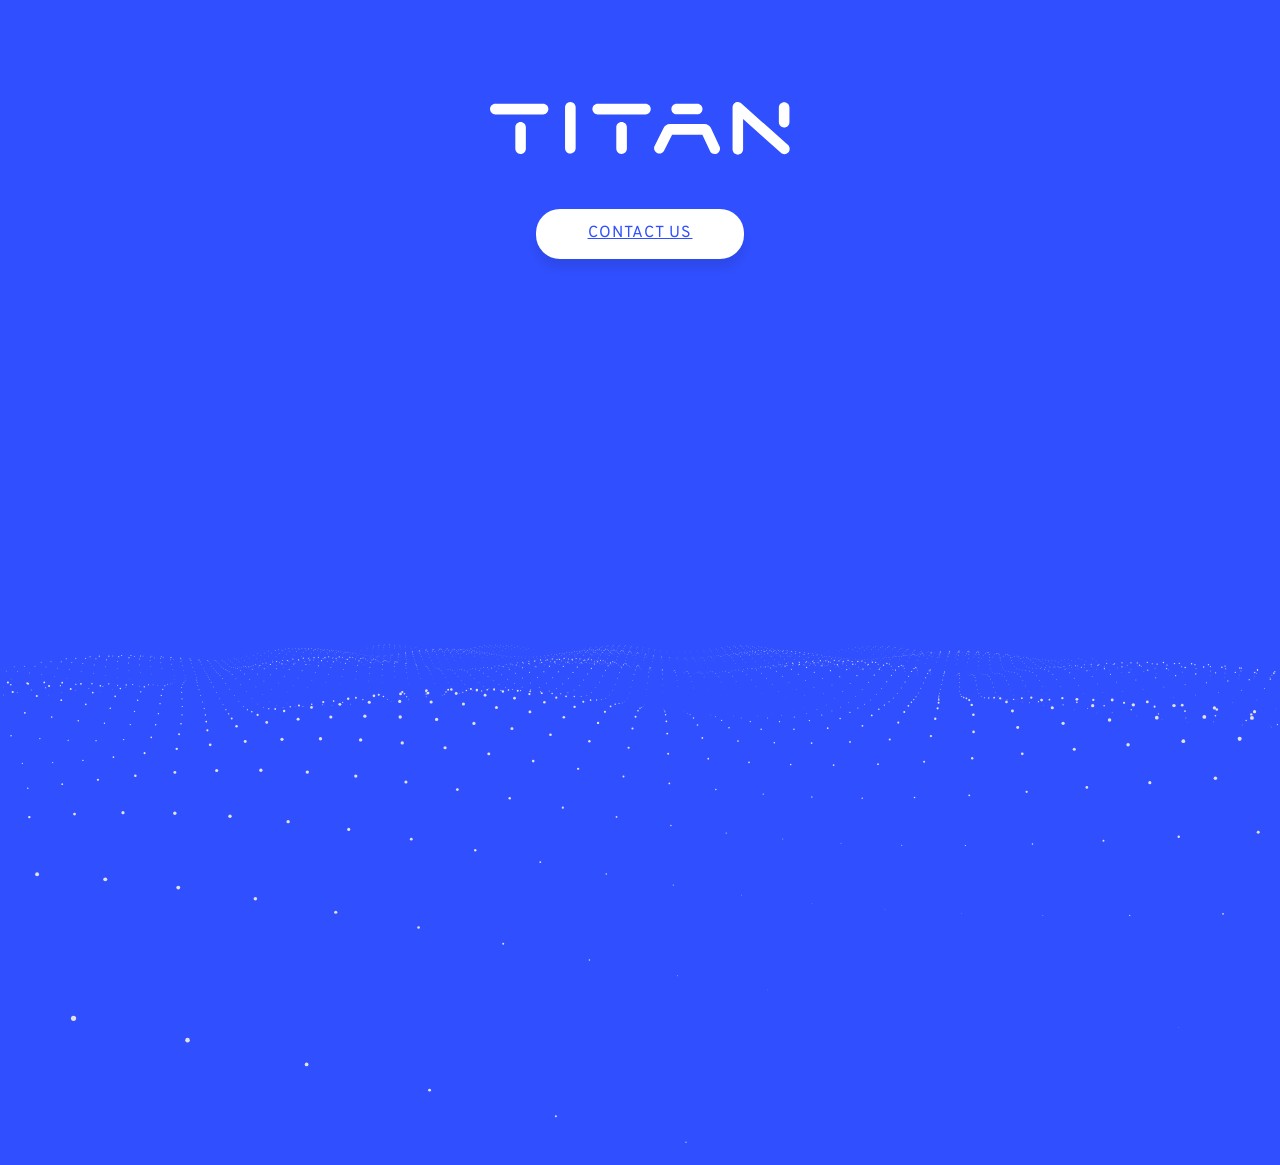
==== commit 9153fa8b: "email links" ====
--- a/index.html
+++ b/index.html
@@ -19,7 +19,7 @@
     <div id="logo">
       <img src="images/titan-logo.svg" alt="Titan logo">
     </div>
-    <a class="button">Contact Us</a>
+    <a href="mailto:ryan@titan.io" class="button" >Contact Us</a>
 
     <script src="three.js"></script>
     <script id="wave">
--- a/styles.css
+++ b/styles.css
@@ -38,7 +38,7 @@
   padding-top: 24px;
 }
 
-.button {
+a {
   text-align: center;
   font-size: 1em;
   line-height: 1.2em;
@@ -55,6 +55,12 @@
   text-transform: uppercase;
 }
 
+a:hover {
+  box-shadow: 0 16px 16px 0 rgba(22,28,73,0.30);
+  transition: .35s;
+  cursor: pointer;
+}
+
 footer {
   position:absolute;
   width:100%;
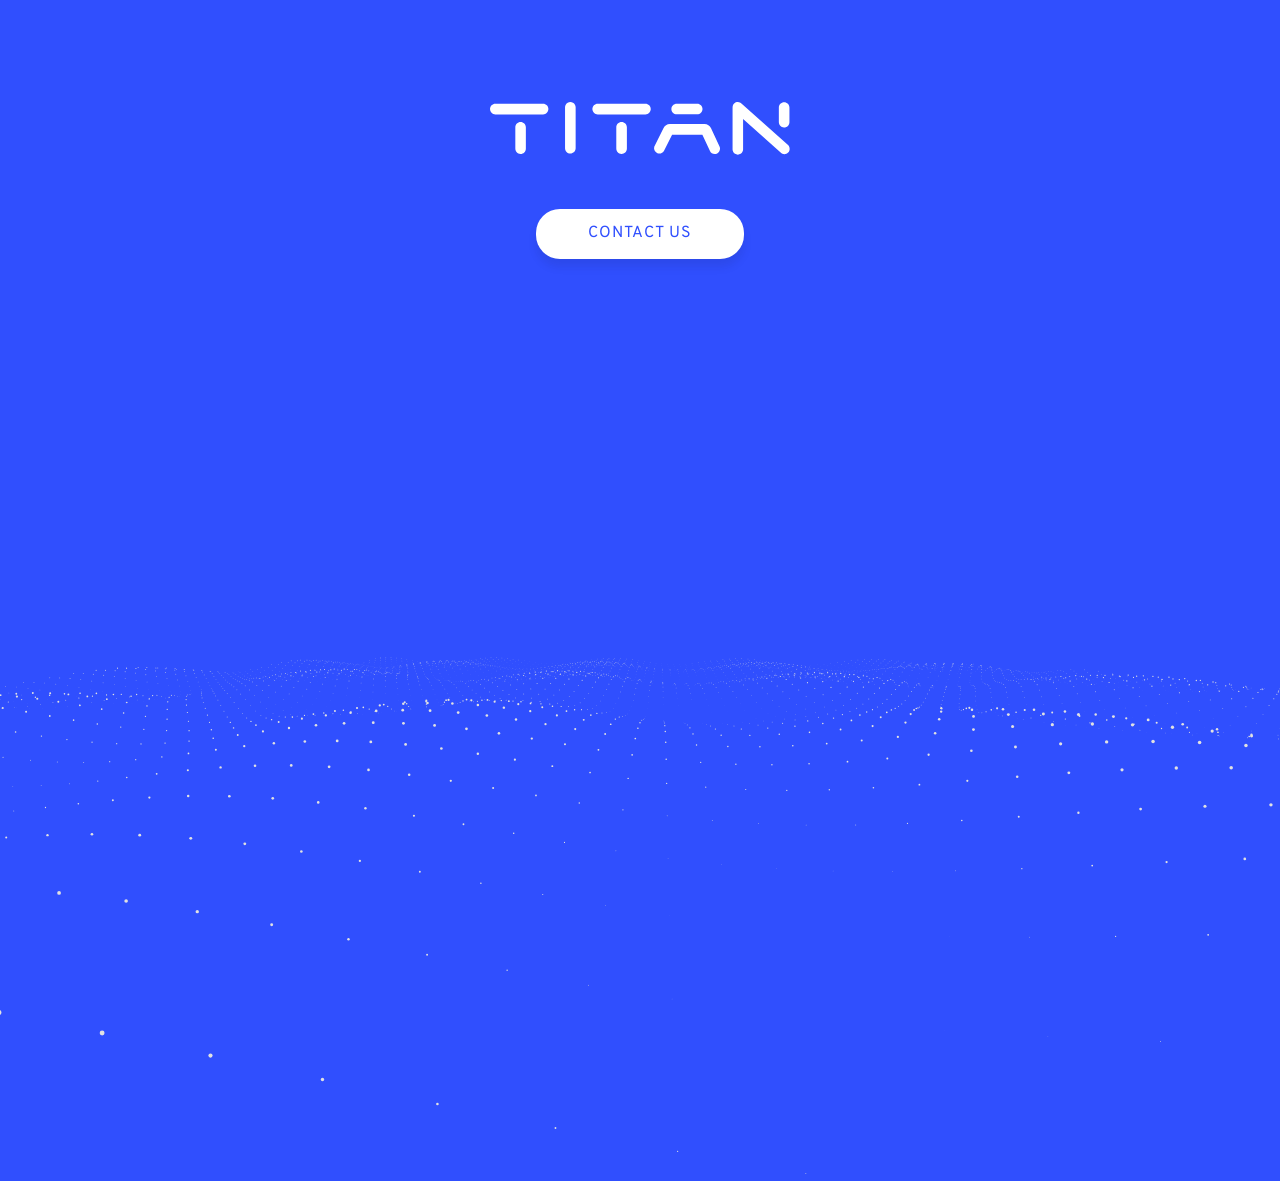
==== commit dc9053bd: "updates styles, loading anim, email linking" ====
--- a/index.html
+++ b/index.html
@@ -13,13 +13,18 @@
   <link rel="stylesheet" href="styles.css">
   <link rel="shortcut icon" href="favicon.ico">
   <link href="https://fonts.googleapis.com/css?family=Overpass:400,700,900" rel="stylesheet">
+  <link rel="stylesheet" href="animate.min.css">
 </head>
 
   <body>
-    <div id="logo">
+    <div id="logo" class="animated fadeInUp">
       <img src="images/titan-logo.svg" alt="Titan logo">
     </div>
-    <a href="mailto:ryan@titan.io" class="button" >Contact Us</a>
+    <a class="button" href="mailto:hello@titan.io" target="_blank">Contact Us</a>
+    <footer>
+      <p>
+      </p>
+    </footer>
 
     <script src="three.js"></script>
     <script id="wave">
--- a/styles.css
+++ b/styles.css
@@ -44,7 +44,7 @@
   line-height: 1.2em;
   color: #304FFE;
   background: #FFFFFF;
-  box-shadow: 0 9px 8px 0 rgba(22,28,73,0.10);
+  box-shadow: 0 8px 8px 0 rgba(22,28,73,0.10);
   border-radius: 24px;
   display: block;
   margin: 0 auto;
@@ -53,17 +53,12 @@
   letter-spacing: 1.2px;
   font-family: 'Overpass', sans-serif;
   text-transform: uppercase;
+  text-decoration: none;
 }
 
 a:hover {
   box-shadow: 0 16px 16px 0 rgba(22,28,73,0.30);
-  transition: .35s;
+  transition: .3s;
   cursor: pointer;
+
 }
-
-footer {
-  position:absolute;
-  width:100%;
-  height:100px;
-  padding-top: 48px;
-}
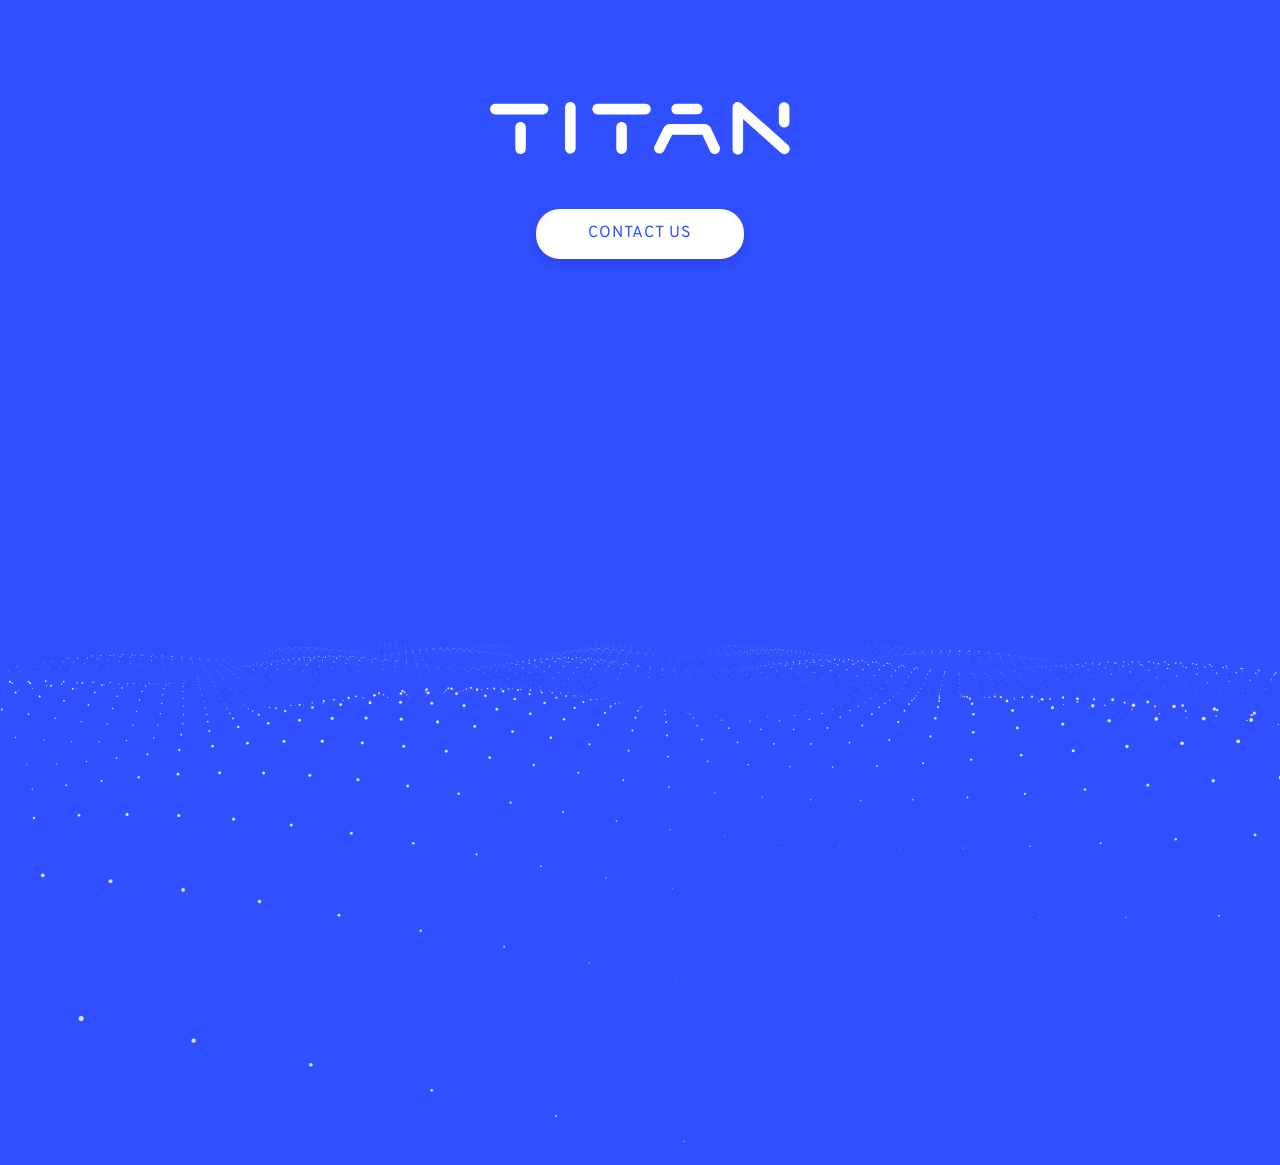
==== commit 8a194769: "hotttttest fix" ====
--- a/index.html
+++ b/index.html
@@ -3,8 +3,8 @@
 <head>
   <title>Titan Industries</title>
   <meta name="viewport" content="width=device-width, initial-scale=1.0" />
-  <meta name="description" content="Massively better mining. ">
-  <meta name="author" content="Titan Industries">
+  <meta name="description" content="Massively better mining." />
+  <meta name="author" content="Titan Industries" />
   <meta property="og:url"                content="http://www.titan.io" />
   <meta property="og:type"               content="article" />
   <meta property="og:title"              content="Titan" />
@@ -13,18 +13,13 @@
   <link rel="stylesheet" href="styles.css">
   <link rel="shortcut icon" href="favicon.ico">
   <link href="https://fonts.googleapis.com/css?family=Overpass:400,700,900" rel="stylesheet">
-  <link rel="stylesheet" href="animate.min.css">
 </head>
 
   <body>
-    <div id="logo" class="animated fadeInUp">
+    <div id="logo">
       <img src="images/titan-logo.svg" alt="Titan logo">
     </div>
-    <a class="button" href="mailto:hello@titan.io" target="_blank">Contact Us</a>
-    <footer>
-      <p>
-      </p>
-    </footer>
+    <a class="button">Contact Us</a>
 
     <script src="three.js"></script>
     <script id="wave">
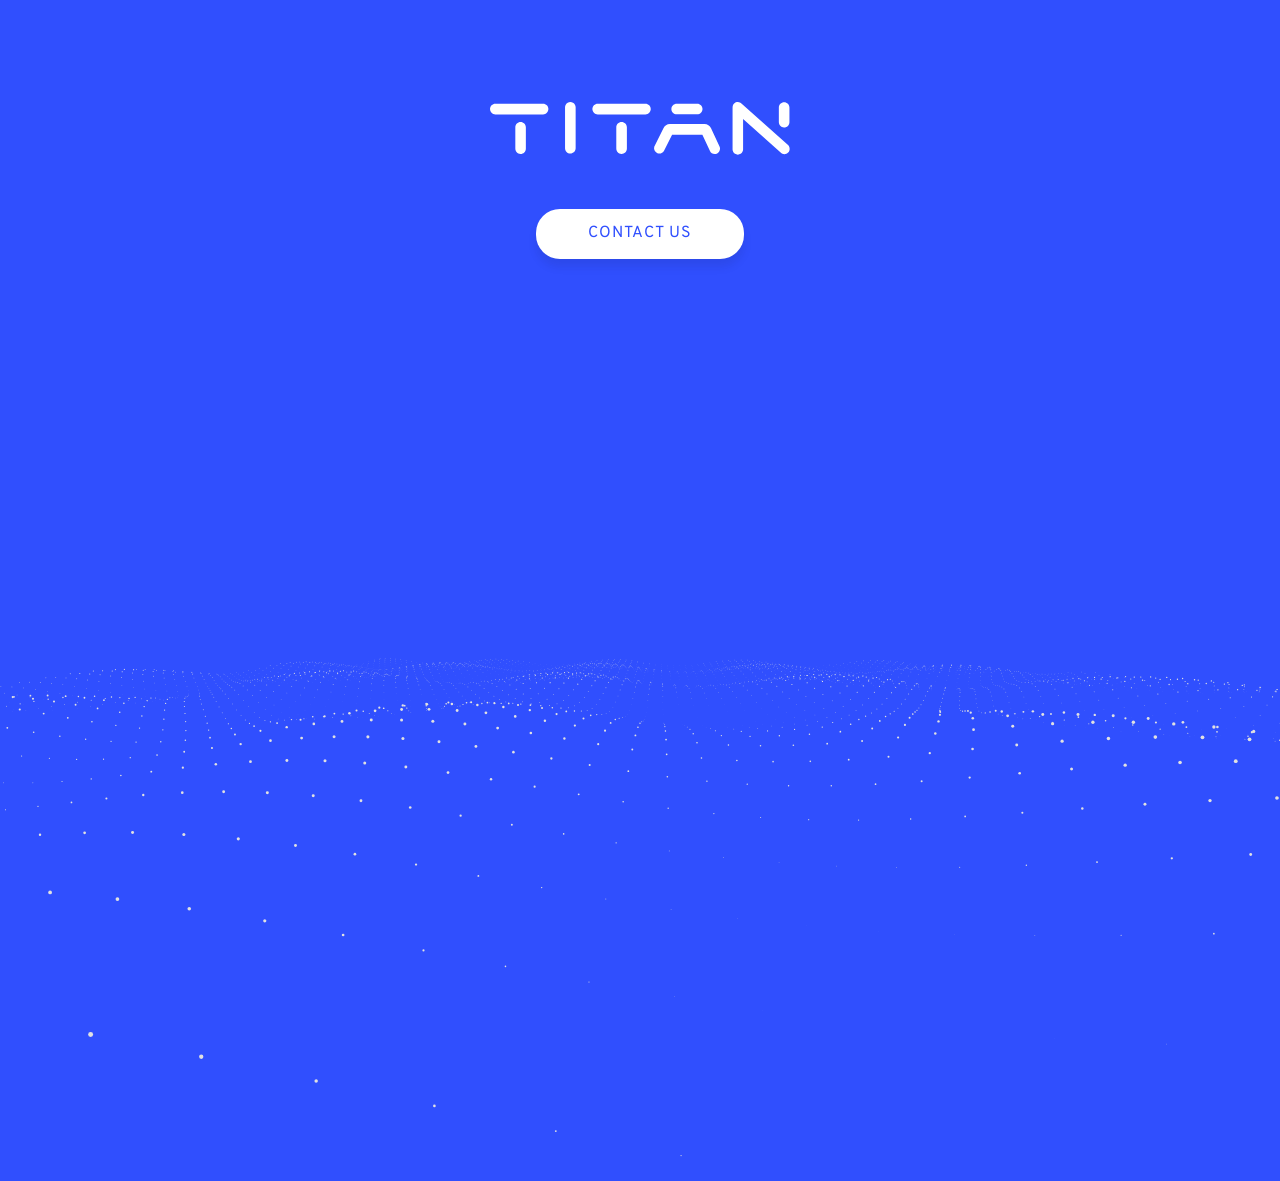
==== commit 19ec71db: "sync" ====
--- a/index.html
+++ b/index.html
@@ -3,8 +3,8 @@
 <head>
   <title>Titan Industries</title>
   <meta name="viewport" content="width=device-width, initial-scale=1.0" />
-  <meta name="description" content="Massively better mining." />
-  <meta name="author" content="Titan Industries" />
+  <meta name="description" content="Massively better mining. ">
+  <meta name="author" content="Titan Industries">
   <meta property="og:url"                content="http://www.titan.io" />
   <meta property="og:type"               content="article" />
   <meta property="og:title"              content="Titan" />
@@ -13,13 +13,18 @@
   <link rel="stylesheet" href="styles.css">
   <link rel="shortcut icon" href="favicon.ico">
   <link href="https://fonts.googleapis.com/css?family=Overpass:400,700,900" rel="stylesheet">
+  <link rel="stylesheet" href="animate.min.css">
 </head>
 
   <body>
-    <div id="logo">
+    <div id="logo" class="animated fadeInUp">
       <img src="images/titan-logo.svg" alt="Titan logo">
     </div>
-    <a class="button">Contact Us</a>
+    <a class="button" href="mailto:hello@titan.io" target="_blank">Contact Us</a>
+    <footer>
+      <p>
+      </p>
+    </footer>
 
     <script src="three.js"></script>
     <script id="wave">
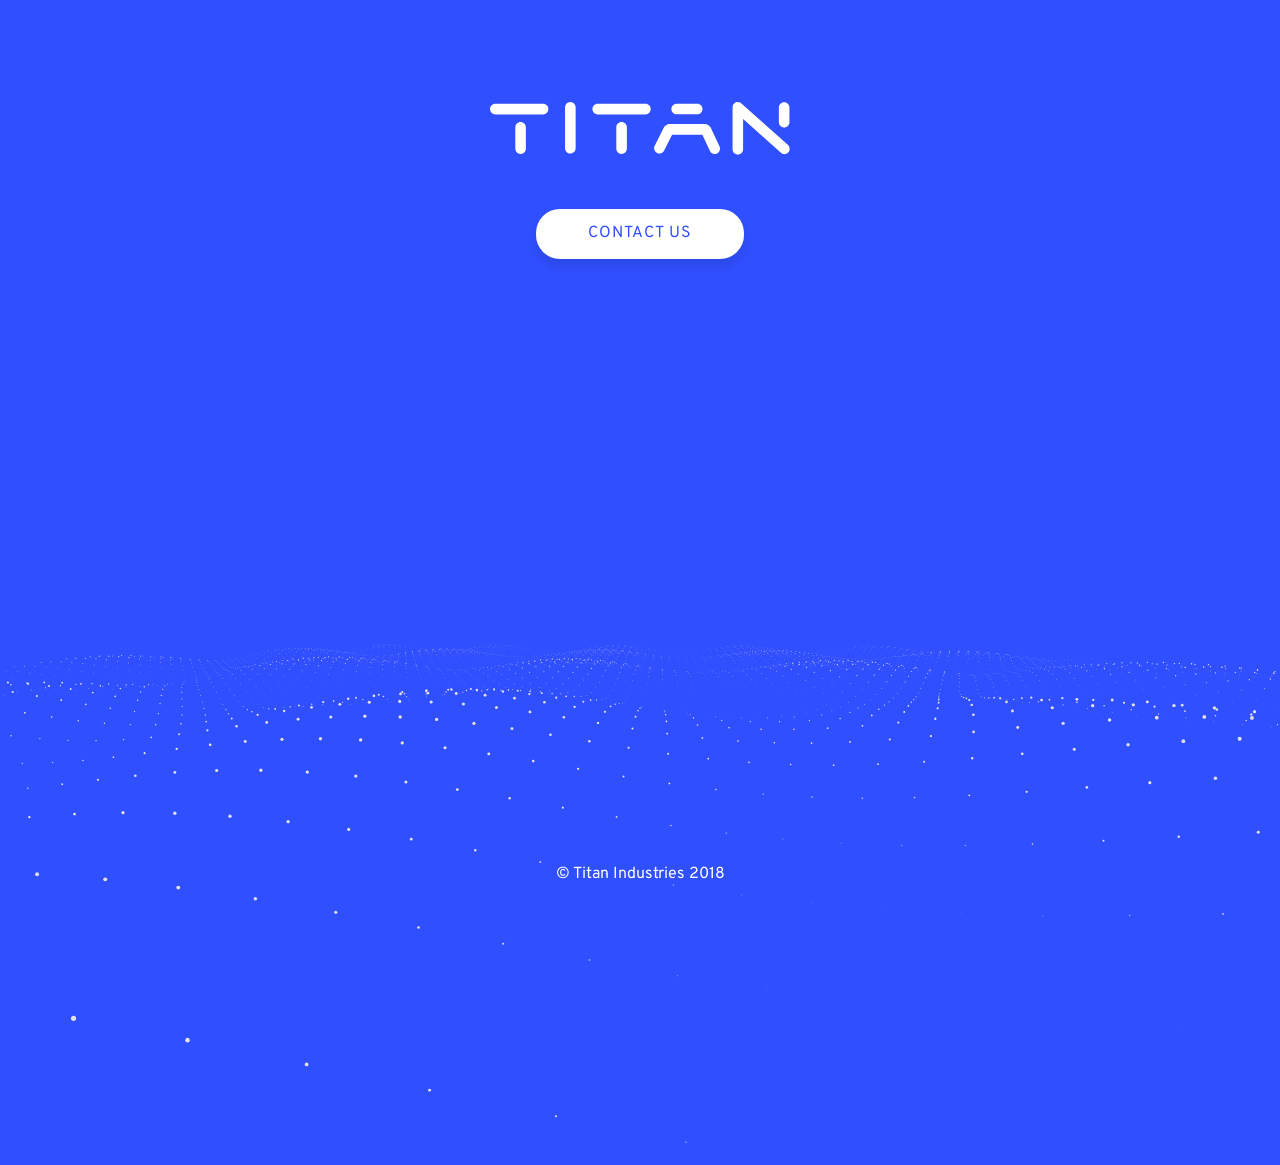
==== commit 391f3bf8: "updates • added social share images • added favicon • added footer •" ====
--- a/index.html
+++ b/index.html
@@ -9,11 +9,18 @@
   <meta property="og:type"               content="article" />
   <meta property="og:title"              content="Titan" />
   <meta property="og:description"        content="Massively better mining." />
-  <meta property="og:image"              content="" />
+  <meta property="og:image"              content="images/share.jpg" />
   <link rel="stylesheet" href="styles.css">
-  <link rel="shortcut icon" href="favicon.ico">
+  <link rel="apple-touch-icon" sizes="180x180" href="images/icons/apple-touch-icon.png">
+  <link rel="icon" type="image/png" sizes="32x32" href="images/icons/favicon-32x32.png">
+  <link rel="icon" type="image/png" sizes="16x16" href="images/icons/favicon-16x16.png">
+  <link rel="manifest" href="/site.webmanifest">
+  <link rel="mask-icon" href="/safari-pinned-tab.svg" color="#304ffe">
+  <meta name="msapplication-TileColor" content="#304ffe">
+  <meta name="theme-color" content="#304ffe">
   <link href="https://fonts.googleapis.com/css?family=Overpass:400,700,900" rel="stylesheet">
   <link rel="stylesheet" href="animate.min.css">
+  <meta charset="UTF-8">
 </head>
 
   <body>
@@ -23,7 +30,8 @@
     <a class="button" href="mailto:hello@titan.io" target="_blank">Contact Us</a>
     <footer>
       <p>
-      </p>
+        © Titan Industries 2018
+      <p>
     </footer>
 
     <script src="three.js"></script>
--- a/styles.css
+++ b/styles.css
@@ -62,3 +62,11 @@
   cursor: pointer;
 
 }
+
+footer {
+  position: fixed;
+    left: 0;
+    bottom: 0;
+    width: 100%;
+    text-align: center;
+}
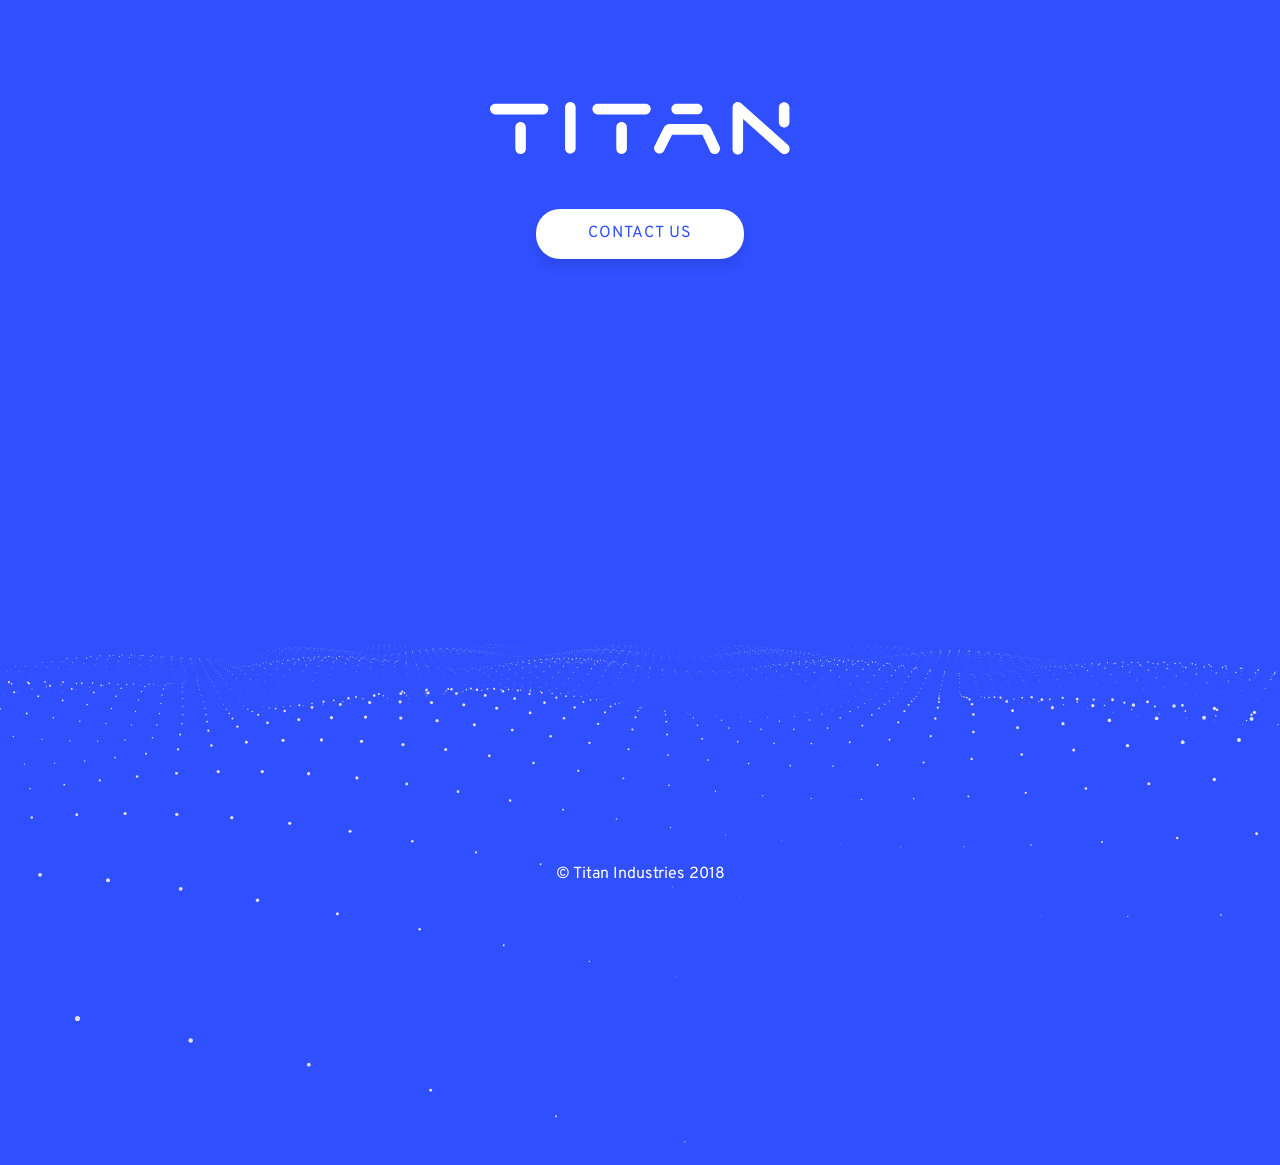
==== commit 8541eef6: "SYNCING" ====
--- a/index.html
+++ b/index.html
@@ -31,8 +31,8 @@
     <footer>
       <p>
         © Titan Industries 2018
-      <p>
-    </footer>
+        <p>
+     </footer>
 
     <script src="three.js"></script>
     <script id="wave">
